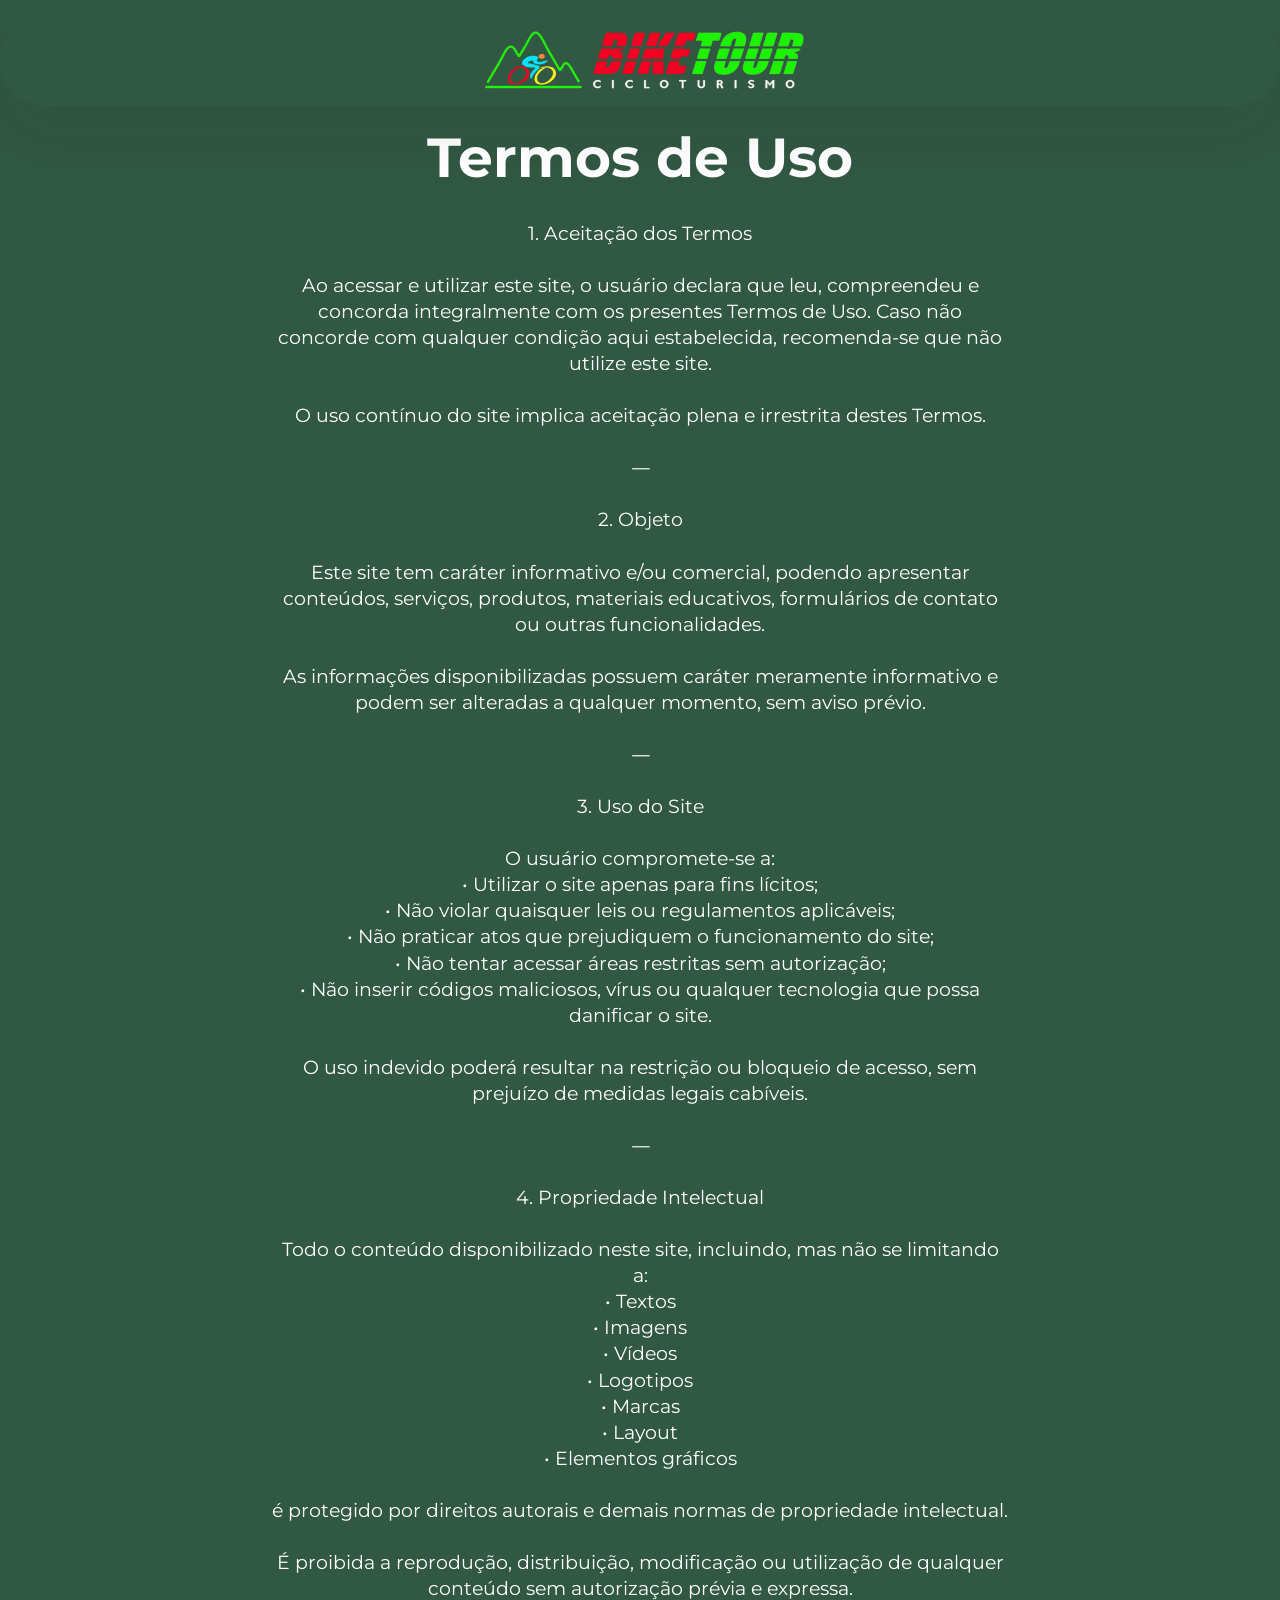
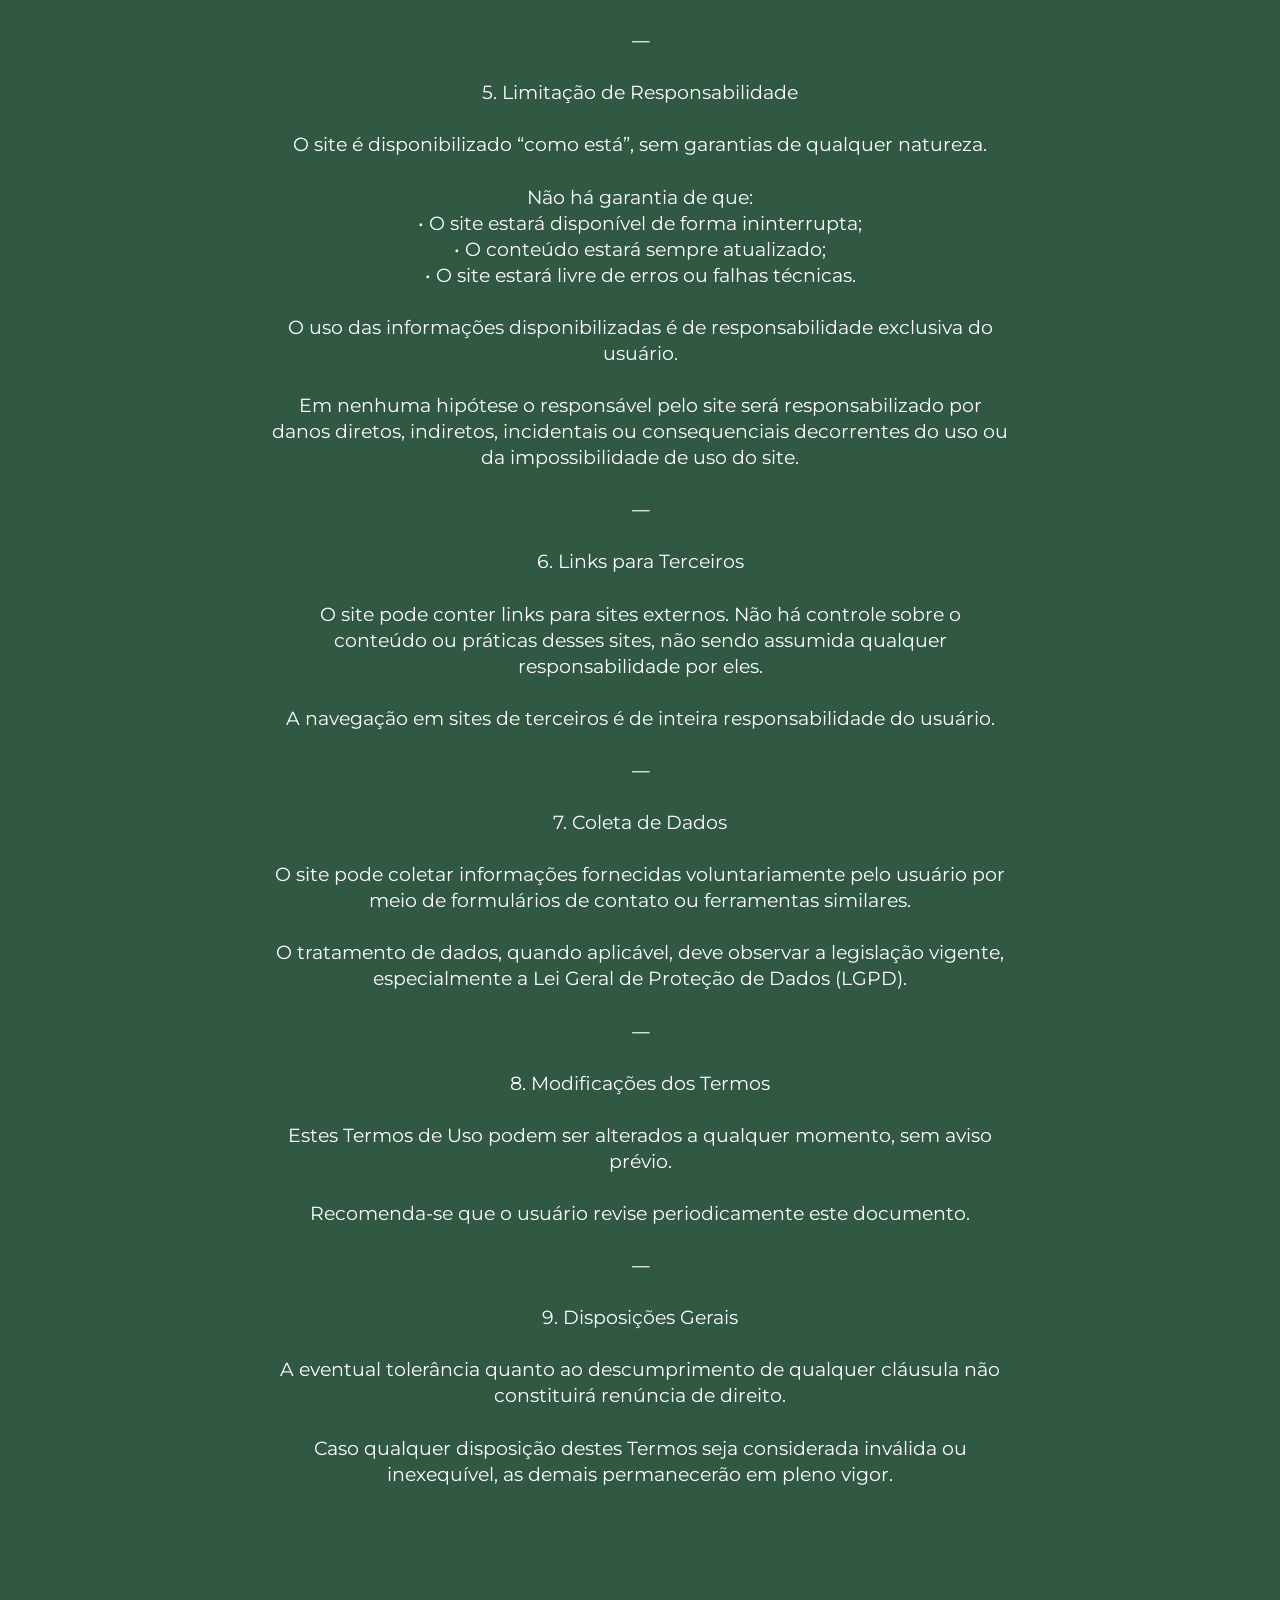
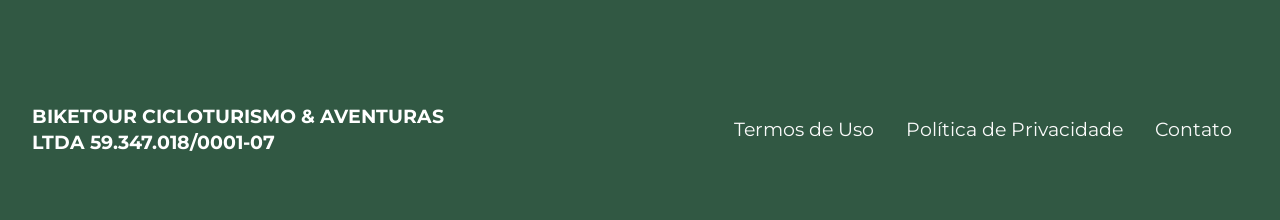
==== termos.html @ 59709184 "Add files via upload" ====
<!DOCTYPE html>
<html  >
<head>
  <!-- Site made with Mobirise Website Builder v6.1.12, https://mobirise.com -->
  <meta charset="UTF-8">
  <meta http-equiv="X-UA-Compatible" content="IE=edge">
  <meta name="generator" content="Mobirise v6.1.12, mobirise.com">
  <meta name="viewport" content="width=device-width, initial-scale=1, minimum-scale=1">
  <link rel="shortcut icon" href="assets/images/logo-biketour.png" type="image/x-icon">
  <meta name="description" content="">
  
  
  <title>Termos de Uso</title>
  <link rel="stylesheet" href="assets/web/assets/mobirise-icons2/mobirise2.css">
  <link rel="stylesheet" href="assets/bootstrap/css/bootstrap.min.css">
  <link rel="stylesheet" href="assets/popup-overlay-plugin/style.css">
  <link rel="stylesheet" href="assets/dropdown/css/style.css">
  <link rel="stylesheet" href="assets/theme/css/style.css">
  <link rel="preload" href="https://fonts.googleapis.com/css?family=Montserrat:100,200,300,400,500,600,700,800,900,100i,200i,300i,400i,500i,600i,700i,800i,900i&display=swap" as="style" onload="this.onload=null;this.rel='stylesheet'">
  <noscript><link rel="stylesheet" href="https://fonts.googleapis.com/css?family=Montserrat:100,200,300,400,500,600,700,800,900,100i,200i,300i,400i,500i,600i,700i,800i,900i&display=swap"></noscript>
  <link rel="preload" as="style" href="assets/mobirise/css/mbr-additional.css?v=n66EQz"><link rel="stylesheet" href="assets/mobirise/css/mbr-additional.css?v=n66EQz" type="text/css">

  
  
  
</head>
<body>
  
  <section data-bs-version="5.1" class="menu menu4 cid-vbO6K876g1" once="menu" id="menu04-6">
	

	<nav class="navbar navbar-dropdown navbar-expand-lg">
		<div class="container">
			<div class="navbar-brand">
				<span class="navbar-logo">
					<a href="index.html">
						<img src="[data-uri]" alt="Bike Tour" style="height: 4rem;" loading="lazy" class="lazyload" data-src="assets/images/logo-biketour.png">
					</a>
				</span>
				
			</div>
			
			
		</div>
	</nav>
</section>

<section data-bs-version="5.1" class="header19 cid-vbOgtwc3F5 mbr-fullscreen" id="header19-8">
  

  
  
  <div class="container">
    <div class="row">
      <div class="content-wrap col-12 col-md-8">
        <h1 class="mbr-section-title mbr-fonts-style mb-4 display-1">
          <strong>Termos de Uso</strong></h1>
        <p class="mbr-fonts-style mbr-text mb-4 display-7">1. Aceitação dos Termos<br><br>Ao acessar e utilizar este site, o usuário declara que leu, compreendeu e concorda integralmente com os presentes Termos de Uso. Caso não concorde com qualquer condição aqui estabelecida, recomenda-se que não utilize este site.<br><br>O uso contínuo do site implica aceitação plena e irrestrita destes Termos.<br><br>⸻<br><br>2. Objeto<br><br>Este site tem caráter informativo e/ou comercial, podendo apresentar conteúdos, serviços, produtos, materiais educativos, formulários de contato ou outras funcionalidades.<br><br>As informações disponibilizadas possuem caráter meramente informativo e podem ser alteradas a qualquer momento, sem aviso prévio.<br><br>⸻<br><br>3. Uso do Site<br><br>O usuário compromete-se a:<br>	•	Utilizar o site apenas para fins lícitos;<br>	•	Não violar quaisquer leis ou regulamentos aplicáveis;<br>	•	Não praticar atos que prejudiquem o funcionamento do site;<br>	•	Não tentar acessar áreas restritas sem autorização;<br>	•	Não inserir códigos maliciosos, vírus ou qualquer tecnologia que possa danificar o site.<br><br>O uso indevido poderá resultar na restrição ou bloqueio de acesso, sem prejuízo de medidas legais cabíveis.<br><br>⸻<br><br>4. Propriedade Intelectual<br><br>Todo o conteúdo disponibilizado neste site, incluindo, mas não se limitando a:<br>	•	Textos<br>	•	Imagens<br>	•	Vídeos<br>	•	Logotipos<br>	•	Marcas<br>	•	Layout<br>	•	Elementos gráficos<br><br>é protegido por direitos autorais e demais normas de propriedade intelectual.<br><br>É proibida a reprodução, distribuição, modificação ou utilização de qualquer conteúdo sem autorização prévia e expressa.<br><br>⸻<br><br>5. Limitação de Responsabilidade<br><br>O site é disponibilizado “como está”, sem garantias de qualquer natureza.<br><br>Não há garantia de que:<br>	•	O site estará disponível de forma ininterrupta;<br>	•	O conteúdo estará sempre atualizado;<br>	•	O site estará livre de erros ou falhas técnicas.<br><br>O uso das informações disponibilizadas é de responsabilidade exclusiva do usuário.<br><br>Em nenhuma hipótese o responsável pelo site será responsabilizado por danos diretos, indiretos, incidentais ou consequenciais decorrentes do uso ou da impossibilidade de uso do site.<br><br>⸻<br><br>6. Links para Terceiros<br><br>O site pode conter links para sites externos. Não há controle sobre o conteúdo ou práticas desses sites, não sendo assumida qualquer responsabilidade por eles.<br><br>A navegação em sites de terceiros é de inteira responsabilidade do usuário.<br><br>⸻<br><br>7. Coleta de Dados<br><br>O site pode coletar informações fornecidas voluntariamente pelo usuário por meio de formulários de contato ou ferramentas similares.<br><br>O tratamento de dados, quando aplicável, deve observar a legislação vigente, especialmente a Lei Geral de Proteção de Dados (LGPD).<br><br>⸻<br><br>8. Modificações dos Termos<br><br>Estes Termos de Uso podem ser alterados a qualquer momento, sem aviso prévio.<br><br>Recomenda-se que o usuário revise periodicamente este documento.<br><br>⸻<br><br>9. Disposições Gerais<br><br>A eventual tolerância quanto ao descumprimento de qualquer cláusula não constituirá renúncia de direito.<br><br>Caso qualquer disposição destes Termos seja considerada inválida ou inexequível, as demais permanecerão em pleno vigor.</p>
        
        
      </div>
    </div>
  </div>
</section>

<section data-bs-version="5.1" class="footer2 cid-vbO6kKETFr" once="footers" id="footer02-7">
    

    
    

    <div class="container">
        <div class="row">
            <div class="col-12 col-lg-6 center mt-2 mb-3">
                <p class="mbr-fonts-style copyright mb-0 display-7"><strong>
                    BIKETOUR CICLOTURISMO &amp; AVENTURAS LTDA&nbsp;59.347.018/0001-07</strong></p>
            </div>
            <div class="col-12 col-lg-6 center">
                <div class="row-links mt-2 mb-3">
                    <ul class="row-links-soc">
                        
                        
                        
                        
                    <li class="row-links-soc-item mbr-fonts-style display-7"><a href="termos.html" class="text-white text-primary" target="_blank">Termos de Uso</a></li><li class="row-links-soc-item mbr-fonts-style display-7"><a href="privacidade.html" class="text-white text-primary" target="_blank">Política de Privacidade</a></li><li class="row-links-soc-item mbr-fonts-style display-7"><a href="https://wa.me/553521750444?text=Ol%C3%A1%2C%20acessei%20o%20site%20e%20gostaria%20de%20receber%20atendimento" class="text-white text-primary" target="_blank">Contato</a></li></ul>
                </div>
            </div>
        </div>
    </div>
</section>


<script src="assets/bootstrap/js/bootstrap.bundle.min.js"></script>
  <script src="assets/smoothscroll/smooth-scroll.js"></script>
  <script src="assets/ytplayer/index.js"></script>
  <script src="assets/dropdown/js/navbar-dropdown.js"></script>
  <script src="assets/theme/js/script.js"></script>
  
  
  
<script>"use strict";if("loading"in HTMLImageElement.prototype){document.querySelectorAll('img[loading="lazy"]').forEach(e=>{e.src=e.dataset.src;if(e.getAttribute("style")){e.setAttribute("data-temp-style",e.getAttribute("style"))};if(e.getAttribute("data-aspectratio")){e.style.paddingTop=100*e.getAttribute("data-aspectratio")+"%";e.style.height=0;}e.onload=function(){if(e.getAttribute("data-temp-style")){e.setAttribute("style", e.getAttribute("data-temp-style"))}else{e.removeAttribute("style")};e.removeAttribute("data-temp-style")}})}else{const e=document.createElement("script");e.src="https://cdnjs.cloudflare.com/ajax/libs/lazysizes/5.1.2/lazysizes.min.js";document.body.appendChild(e)}</script>
</body>
</html>
---- assets/web/assets/mobirise-icons2/mobirise2.css ----
@font-face {
  font-family: 'Moririse2';
  font-display: swap;
  src:  url('mobirise2.eot?f2bix4');
  src:  url('mobirise2.eot?f2bix4#iefix') format('embedded-opentype'),
    url('mobirise2.woff2?f2bix4') format('woff2'),
    url('mobirise2.woff?f2bix4') format('woff'),
    url('mobirise2.ttf?f2bix4') format('truetype'),
    url('mobirise2.svg?f2bix4#mobirise2') format('svg');
  font-weight: normal;
  font-style: normal;
}

[class^="mobi-"], [class*=" mobi-"] {
  /* use !important to prevent issues with browser extensions that change fonts */
  font-family: 'Moririse2' !important;
  speak: none;
  font-style: normal;
  font-weight: normal;
  font-variant: normal;
  text-transform: none;
  line-height: 1;

  /* Better Font Rendering =========== */
  -webkit-font-smoothing: antialiased;
  -moz-osx-font-smoothing: grayscale;
}

.mobi-mbri-add-submenu:before {
  content: "\e900";
}
.mobi-mbri-alert:before {
  content: "\e901";
}
.mobi-mbri-align-center:before {
  content: "\e902";
}
.mobi-mbri-align-justify:before {
  content: "\e903";
}
.mobi-mbri-align-left:before {
  content: "\e904";
}
.mobi-mbri-align-right:before {
  content: "\e905";
}
.mobi-mbri-android:before {
  content: "\e906";
}
.mobi-mbri-apple:before {
  content: "\e907";
}
.mobi-mbri-arrow-down:before {
  content: "\e908";
}
.mobi-mbri-arrow-next:before {
  content: "\e909";
}
.mobi-mbri-arrow-prev:before {
  content: "\e90a";
}
.mobi-mbri-arrow-up:before {
  content: "\e90b";
}
.mobi-mbri-bold:before {
  content: "\e90c";
}
.mobi-mbri-bookmark:before {
  content: "\e90d";
}
.mobi-mbri-bootstrap:before {
  content: "\e90e";
}
.mobi-mbri-briefcase:before {
  content: "\e90f";
}
.mobi-mbri-browse:before {
  content: "\e910";
}
.mobi-mbri-bulleted-list:before {
  content: "\e911";
}
.mobi-mbri-calendar:before {
  content: "\e912";
}
.mobi-mbri-camera:before {
  content: "\e913";
}
.mobi-mbri-cart-add:before {
  content: "\e914";
}
.mobi-mbri-cart-full:before {
  content: "\e915";
}
.mobi-mbri-cash:before {
  content: "\e916";
}
.mobi-mbri-change-style:before {
  content: "\e917";
}
.mobi-mbri-chat:before {
  content: "\e918";
}
.mobi-mbri-clock:before {
  content: "\e919";
}
.mobi-mbri-close:before {
  content: "\e91a";
}
.mobi-mbri-cloud:before {
  content: "\e91b";
}
.mobi-mbri-code:before {
  content: "\e91c";
}
.mobi-mbri-contact-form:before {
  content: "\e91d";
}
.mobi-mbri-credit-card:before {
  content: "\e91e";
}
.mobi-mbri-cursor-click:before {
  content: "\e91f";
}
.mobi-mbri-cust-feedback:before {
  content: "\e920";
}
.mobi-mbri-database:before {
  content: "\e921";
}
.mobi-mbri-delivery:before {
  content: "\e922";
}
.mobi-mbri-desktop:before {
  content: "\e923";
}
.mobi-mbri-devices:before {
  content: "\e924";
}
.mobi-mbri-down:before {
  content: "\e925";
}
.mobi-mbri-download-2:before {
  content: "\e926";
}
.mobi-mbri-download:before {
  content: "\e927";
}
.mobi-mbri-drag-n-drop-2:before {
  content: "\e928";
}
.mobi-mbri-drag-n-drop:before {
  content: "\e929";
}
.mobi-mbri-edit-2:before {
  content: "\e92a";
}
.mobi-mbri-edit:before {
  content: "\e92b";
}
.mobi-mbri-error:before {
  content: "\e92c";
}
.mobi-mbri-extension:before {
  content: "\e92d";
}
.mobi-mbri-features:before {
  content: "\e92e";
}
.mobi-mbri-file:before {
  content: "\e92f";
}
.mobi-mbri-flag:before {
  content: "\e930";
}
.mobi-mbri-folder:before {
  content: "\e931";
}
.mobi-mbri-gift:before {
  content: "\e932";
}
.mobi-mbri-github:before {
  content: "\e933";
}
.mobi-mbri-globe-2:before {
  content: "\e934";
}
.mobi-mbri-globe:before {
  content: "\e935";
}
.mobi-mbri-growing-chart:before {
  content: "\e936";
}
.mobi-mbri-hearth:before {
  content: "\e937";
}
.mobi-mbri-help:before {
  content: "\e938";
}
.mobi-mbri-home:before {
  content: "\e939";
}
.mobi-mbri-hot-cup:before {
  content: "\e93a";
}
.mobi-mbri-idea:before {
  content: "\e93b";
}
.mobi-mbri-image-gallery:before {
  content: "\e93c";
}
.mobi-mbri-image-slider:before {
  content: "\e93d";
}
.mobi-mbri-info:before {
  content: "\e93e";
}
.mobi-mbri-italic:before {
  content: "\e93f";
}
.mobi-mbri-key:before {
  content: "\e940";
}
.mobi-mbri-laptop:before {
  content: "\e941";
}
.mobi-mbri-layers:before {
  content: "\e942";
}
.mobi-mbri-left-right:before {
  content: "\e943";
}
.mobi-mbri-left:before {
  content: "\e944";
}
.mobi-mbri-letter:before {
  content: "\e945";
}
.mobi-mbri-like:before {
  content: "\e946";
}
.mobi-mbri-link:before {
  content: "\e947";
}
.mobi-mbri-lock:before {
  content: "\e948";
}
.mobi-mbri-login:before {
  content: "\e949";
}
.mobi-mbri-logout:before {
  content: "\e94a";
}
.mobi-mbri-magic-stick:before {
  content: "\e94b";
}
.mobi-mbri-map-pin:before {
  content: "\e94c";
}
.mobi-mbri-menu:before {
  content: "\e94d";
}
.mobi-mbri-mobile-2:before {
  content: "\e94e";
}
.mobi-mbri-mobile-horizontal:before {
  content: "\e94f";
}
.mobi-mbri-mobile:before {
  content: "\e950";
}
.mobi-mbri-mobirise:before {
  content: "\e951";
}
.mobi-mbri-more-horizontal:before {
  content: "\e952";
}
.mobi-mbri-more-vertical:before {
  content: "\e953";
}
.mobi-mbri-music:before {
  content: "\e954";
}
.mobi-mbri-new-file:before {
  content: "\e955";
}
.mobi-mbri-numbered-list:before {
  content: "\e956";
}
.mobi-mbri-opened-folder:before {
  content: "\e957";
}
.mobi-mbri-pages:before {
  content: "\e958";
}
.mobi-mbri-paper-plane:before {
  content: "\e959";
}
.mobi-mbri-paperclip:before {
  content: "\e95a";
}
.mobi-mbri-phone:before {
  content: "\e95b";
}
.mobi-mbri-photo:before {
  content: "\e95c";
}
.mobi-mbri-photos:before {
  content: "\e95d";
}
.mobi-mbri-pin:before {
  content: "\e95e";
}
.mobi-mbri-play:before {
  content: "\e95f";
}
.mobi-mbri-plus:before {
  content: "\e960";
}
.mobi-mbri-preview:before {
  content: "\e961";
}
.mobi-mbri-print:before {
  content: "\e962";
}
.mobi-mbri-protect:before {
  content: "\e963";
}
.mobi-mbri-question:before {
  content: "\e964";
}
.mobi-mbri-quote-left:before {
  content: "\e965";
}
.mobi-mbri-quote-right:before {
  content: "\e966";
}
.mobi-mbri-redo:before {
  content: "\e967";
}
.mobi-mbri-refresh:before {
  content: "\e968";
}
.mobi-mbri-responsive-2:before {
  content: "\e969";
}
.mobi-mbri-responsive:before {
  content: "\e96a";
}
.mobi-mbri-right:before {
  content: "\e96b";
}
.mobi-mbri-rocket:before {
  content: "\e96c";
}
.mobi-mbri-sad-face:before {
  content: "\e96d";
}
.mobi-mbri-sale:before {
  content: "\e96e";
}
.mobi-mbri-save:before {
  content: "\e96f";
}
.mobi-mbri-search:before {
  content: "\e970";
}
.mobi-mbri-setting-2:before {
  content: "\e971";
}
.mobi-mbri-setting-3:before {
  content: "\e972";
}
.mobi-mbri-setting:before {
  content: "\e973";
}
.mobi-mbri-share:before {
  content: "\e974";
}
.mobi-mbri-shopping-bag:before {
  content: "\e975";
}
.mobi-mbri-shopping-basket:before {
  content: "\e976";
}
.mobi-mbri-shopping-cart:before {
  content: "\e977";
}
.mobi-mbri-sites:before {
  content: "\e978";
}
.mobi-mbri-smile-face:before {
  content: "\e979";
}
.mobi-mbri-speed:before {
  content: "\e97a";
}
.mobi-mbri-star:before {
  content: "\e97b";
}
.mobi-mbri-success:before {
  content: "\e97c";
}
.mobi-mbri-sun:before {
  content: "\e97d";
}
.mobi-mbri-sun2:before {
  content: "\e97e";
}
.mobi-mbri-tablet-vertical:before {
  content: "\e97f";
}
.mobi-mbri-tablet:before {
  content: "\e980";
}
.mobi-mbri-target:before {
  content: "\e981";
}
.mobi-mbri-timer:before {
  content: "\e982";
}
.mobi-mbri-to-ftp:before {
  content: "\e983";
}
.mobi-mbri-to-local-drive:before {
  content: "\e984";
}
.mobi-mbri-touch-swipe:before {
  content: "\e985";
}
.mobi-mbri-touch:before {
  content: "\e986";
}
.mobi-mbri-trash:before {
  content: "\e987";
}
.mobi-mbri-underline:before {
  content: "\e988";
}
.mobi-mbri-undo:before {
  content: "\e989";
}
.mobi-mbri-unlink:before {
  content: "\e98a";
}
.mobi-mbri-unlock:before {
  content: "\e98b";
}
.mobi-mbri-up-down:before {
  content: "\e98c";
}
.mobi-mbri-up:before {
  content: "\e98d";
}
.mobi-mbri-update:before {
  content: "\e98e";
}
.mobi-mbri-upload-2:before {
  content: "\e98f";
}
.mobi-mbri-upload:before {
  content: "\e990";
}
.mobi-mbri-user-2:before {
  content: "\e991";
}
.mobi-mbri-user:before {
  content: "\e992";
}
.mobi-mbri-users:before {
  content: "\e993";
}
.mobi-mbri-video-play:before {
  content: "\e994";
}
.mobi-mbri-video:before {
  content: "\e995";
}
.mobi-mbri-watch:before {
  content: "\e996";
}
.mobi-mbri-website-theme-2:before {
  content: "\e997";
}
.mobi-mbri-website-theme:before {
  content: "\e998";
}
.mobi-mbri-wifi:before {
  content: "\e999";
}
.mobi-mbri-windows:before {
  content: "\e99a";
}
.mobi-mbri-zoom-in:before {
  content: "\e99b";
}
.mobi-mbri-zoom-out:before {
  content: "\e99c";
}
---- assets/popup-overlay-plugin/style.css ----
html.is-builder .modal-backdrop.show {
    display: none !important;
}
---- assets/dropdown/css/style.css ----
.navbar-dropdown {
  left: 0;
  padding: 0;
  position: absolute;
  right: 0;
  top: 0;
  transition: all 0.45s ease;
  z-index: 1030;
  background: #282828; }
  .navbar-dropdown .navbar-logo {
    margin-right: 0.8rem;
    transition: margin 0.3s ease-in-out;
    vertical-align: middle; }
    .navbar-dropdown .navbar-logo img {
      height: 3.125rem;
      transition: all 0.3s ease-in-out; }
    .navbar-dropdown .navbar-logo.mbr-iconfont {
      font-size: 3.125rem;
      line-height: 3.125rem; }
  .navbar-dropdown .navbar-caption {
    font-weight: 700;
    white-space: normal;
    vertical-align: -4px;
    line-height: 3.125rem !important; }
    .navbar-dropdown .navbar-caption, .navbar-dropdown .navbar-caption:hover {
      color: inherit;
      text-decoration: none; }
  .navbar-dropdown .mbr-iconfont + .navbar-caption {
    vertical-align: -1px; }
  .navbar-dropdown.navbar-fixed-top {
    position: fixed; }
  .navbar-dropdown .navbar-brand span {
    vertical-align: -4px; }
  .navbar-dropdown.bg-color.transparent {
    background: none; }
  .navbar-dropdown.navbar-short .navbar-brand {
    padding: 0.625rem 0; }
    .navbar-dropdown.navbar-short .navbar-brand span {
      vertical-align: -1px; }
  .navbar-dropdown.navbar-short .navbar-caption {
    line-height: 2.375rem !important;
    vertical-align: -2px; }
  .navbar-dropdown.navbar-short .navbar-logo {
    margin-right: 0.5rem; }
    .navbar-dropdown.navbar-short .navbar-logo img {
      height: 2.375rem; }
    .navbar-dropdown.navbar-short .navbar-logo.mbr-iconfont {
      font-size: 2.375rem;
      line-height: 2.375rem; }
  .navbar-dropdown.navbar-short .mbr-table-cell {
    height: 3.625rem; }
  .navbar-dropdown .navbar-close {
    left: 0.6875rem;
    position: fixed;
    top: 0.75rem;
    z-index: 1000; }
  .navbar-dropdown .hamburger-icon {
    content: "";
    display: inline-block;
    vertical-align: middle;
    width: 16px;
    -webkit-box-shadow: 0 -6px 0 1px #282828,0 0 0 1px #282828,0 6px 0 1px #282828;
    -moz-box-shadow: 0 -6px 0 1px #282828,0 0 0 1px #282828,0 6px 0 1px #282828;
    box-shadow: 0 -6px 0 1px #282828,0 0 0 1px #282828,0 6px 0 1px #282828; }

.dropdown-menu .dropdown-toggle[data-toggle="dropdown-submenu"]::after {
  border-bottom: 0.35em solid transparent;
  border-left: 0.35em solid;
  border-right: 0;
  border-top: 0.35em solid transparent;
  margin-left: 0.3rem; }

.dropdown-menu .dropdown-item:focus {
  outline: 0; }

.nav-dropdown {
  font-size: 0.75rem;
  font-weight: 500;
  height: auto !important; }
  .nav-dropdown .nav-btn {
    padding-left: 1rem; }
  .nav-dropdown .link {
    margin: .667em 1.667em;
    font-weight: 500;
    padding: 0;
    transition: color .2s ease-in-out; }
    .nav-dropdown .link.dropdown-toggle {
      margin-right: 2.583em; }
      .nav-dropdown .link.dropdown-toggle::after {
        margin-left: .25rem;
        border-top: 0.35em solid;
        border-right: 0.35em solid transparent;
        border-left: 0.35em solid transparent;
        border-bottom: 0; }
      .nav-dropdown .link.dropdown-toggle[aria-expanded="true"] {
        margin: 0;
        padding: 0.667em 3.263em  0.667em 1.667em; }
  .nav-dropdown .link::after,
  .nav-dropdown .dropdown-item::after {
    color: inherit; }
  .nav-dropdown .btn {
    font-size: 0.75rem;
    font-weight: 700;
    letter-spacing: 0;
    margin-bottom: 0;
    padding-left: 1.25rem;
    padding-right: 1.25rem; }
  .nav-dropdown .dropdown-menu {
    border-radius: 0;
    border: 0;
    left: 0;
    margin: 0;
    padding-bottom: 1.25rem;
    padding-top: 1.25rem;
    position: relative; }
  .nav-dropdown .dropdown-submenu {
    margin-left: 0.125rem;
    top: 0; }
  .nav-dropdown .dropdown-item {
    font-weight: 500;
    line-height: 2;
    padding: 0.3846em 4.615em 0.3846em 1.5385em;
    position: relative;
    transition: color .2s ease-in-out, background-color .2s ease-in-out; }
    .nav-dropdown .dropdown-item::after {
      margin-top: -0.3077em;
      position: absolute;
      right: 1.1538em;
      top: 50%; }
    .nav-dropdown .dropdown-item:focus, .nav-dropdown .dropdown-item:hover {
      background: none; }

@media (max-width: 767px) {
  .nav-dropdown.navbar-toggleable-sm {
    bottom: 0;
    display: none;
    left: 0;
    overflow-x: hidden;
    position: fixed;
    top: 0;
    transform: translateX(-100%);
    -ms-transform: translateX(-100%);
    -webkit-transform: translateX(-100%);
    width: 18.75rem;
    z-index: 999; } }
.nav-dropdown.navbar-toggleable-xl {
  bottom: 0;
  display: none;
  left: 0;
  overflow-x: hidden;
  position: fixed;
  top: 0;
  transform: translateX(-100%);
  -ms-transform: translateX(-100%);
  -webkit-transform: translateX(-100%);
  width: 18.75rem;
  z-index: 999; }

.nav-dropdown-sm {
  display: block !important;
  overflow-x: hidden;
  overflow: auto;
  padding-top: 3.875rem; }
  .nav-dropdown-sm::after {
    content: "";
    display: block;
    height: 3rem;
    width: 100%; }
  .nav-dropdown-sm.collapse.in ~ .navbar-close {
    display: block !important; }
  .nav-dropdown-sm.collapsing, .nav-dropdown-sm.collapse.in {
    transform: translateX(0);
    -ms-transform: translateX(0);
    -webkit-transform: translateX(0);
    transition: all 0.25s ease-out;
    -webkit-transition: all 0.25s ease-out;
    background: #282828; }
  .nav-dropdown-sm.collapsing[aria-expanded="false"] {
    transform: translateX(-100%);
    -ms-transform: translateX(-100%);
    -webkit-transform: translateX(-100%); }
  .nav-dropdown-sm .nav-item {
    display: block;
    margin-left: 0 !important;
    padding-left: 0; }
  .nav-dropdown-sm .link,
  .nav-dropdown-sm .dropdown-item {
    border-top: 1px dotted rgba(255, 255, 255, 0.1);
    font-size: 0.8125rem;
    line-height: 1.6;
    margin: 0 !important;
    padding: 0.875rem 2.4rem 0.875rem 1.5625rem !important;
    position: relative;
    white-space: normal; }
    .nav-dropdown-sm .link:focus, .nav-dropdown-sm .link:hover,
    .nav-dropdown-sm .dropdown-item:focus,
    .nav-dropdown-sm .dropdown-item:hover {
      background: rgba(0, 0, 0, 0.2) !important;
      color: #c0a375; }
  .nav-dropdown-sm .nav-btn {
    position: relative;
    padding: 1.5625rem 1.5625rem 0 1.5625rem; }
    .nav-dropdown-sm .nav-btn::before {
      border-top: 1px dotted rgba(255, 255, 255, 0.1);
      content: "";
      left: 0;
      position: absolute;
      top: 0;
      width: 100%; }
    .nav-dropdown-sm .nav-btn + .nav-btn {
      padding-top: 0.625rem; }
      .nav-dropdown-sm .nav-btn + .nav-btn::before {
        display: none; }
  .nav-dropdown-sm .btn {
    padding: 0.625rem 0; }
  .nav-dropdown-sm .dropdown-toggle[data-toggle="dropdown-submenu"]::after {
    margin-left: .25rem;
    border-top: 0.35em solid;
    border-right: 0.35em solid transparent;
    border-left: 0.35em solid transparent;
    border-bottom: 0; }
  .nav-dropdown-sm .dropdown-toggle[data-toggle="dropdown-submenu"][aria-expanded="true"]::after {
    border-top: 0;
    border-right: 0.35em solid transparent;
    border-left: 0.35em solid transparent;
    border-bottom: 0.35em solid; }
  .nav-dropdown-sm .dropdown-menu {
    margin: 0;
    padding: 0;
    position: relative;
    top: 0;
    left: 0;
    width: 100%;
    border: 0;
    float: none;
    border-radius: 0;
    background: none; }
  .nav-dropdown-sm .dropdown-submenu {
    left: 100%;
    margin-left: 0.125rem;
    margin-top: -1.25rem;
    top: 0; }

.navbar-toggleable-sm .nav-dropdown .dropdown-menu {
  position: absolute; }

.navbar-toggleable-sm .nav-dropdown .dropdown-submenu {
  left: 100%;
  margin-left: 0.125rem;
  margin-top: -1.25rem;
  top: 0; }

.navbar-toggleable-sm.opened .nav-dropdown .dropdown-menu {
  position: relative; }

.navbar-toggleable-sm.opened .nav-dropdown .dropdown-submenu {
  left: 0;
  margin-left: 00rem;
  margin-top: 0rem;
  top: 0; }

.is-builder .nav-dropdown.collapsing {
  transition: none !important; }
---- assets/theme/css/style.css ----
@charset "UTF-8";
section {
  background-color: #ffffff;
}

body {
  font-style: normal;
  line-height: 1.5;
  font-weight: 400;
  color: #232323;
  position: relative;
}

button {
  background-color: transparent;
  border-color: transparent;
}

.embla__button,
.carousel-control {
  background-color: #edefea !important;
  opacity: 0.8 !important;
  color: #464845 !important;
  border-color: #edefea !important;
}

.carousel .close,
.modalWindow .close {
  background-color: #edefea !important;
  color: #464845 !important;
  border-color: #edefea !important;
  opacity: 0.8 !important;
}

.carousel .close:hover,
.modalWindow .close:hover {
  opacity: 1 !important;
}

.carousel-indicators li {
  background-color: #edefea !important;
  border: 2px solid #464845 !important;
}

.carousel-indicators li:hover,
.carousel-indicators li:active {
  opacity: 0.8 !important;
}

.embla__button:hover,
.carousel-control:hover {
  background-color: #edefea !important;
  opacity: 1 !important;
}

.modalWindow-video-container {
  height: 80%;
}

section,
.container,
.container-fluid {
  position: relative;
  word-wrap: break-word;
}

a.mbr-iconfont:hover {
  text-decoration: none;
}

.article .lead p,
.article .lead ul,
.article .lead ol,
.article .lead pre,
.article .lead blockquote {
  margin-bottom: 0;
}

a {
  font-style: normal;
  font-weight: 400;
  cursor: pointer;
}
a, a:hover {
  text-decoration: none;
}

.mbr-section-title {
  font-style: normal;
  line-height: 1.3;
}

.mbr-section-subtitle {
  line-height: 1.3;
}

.mbr-text {
  font-style: normal;
  line-height: 1.7;
}

h1,
h2,
h3,
h4,
h5,
h6,
.display-1,
.display-2,
.display-4,
.display-5,
.display-7,
span,
p,
a {
  line-height: 1;
  word-break: break-word;
  word-wrap: break-word;
  font-weight: 400;
}

b,
strong {
  font-weight: bold;
}

input:-webkit-autofill, input:-webkit-autofill:hover, input:-webkit-autofill:focus, input:-webkit-autofill:active {
  transition-delay: 9999s;
  -webkit-transition-property: background-color, color;
  transition-property: background-color, color;
}

textarea[type=hidden] {
  display: none;
}

section {
  background-position: 50% 50%;
  background-repeat: no-repeat;
  background-size: cover;
}
section .mbr-background-video,
section .mbr-background-video-preview {
  position: absolute;
  bottom: 0;
  left: 0;
  right: 0;
  top: 0;
}

.hidden {
  visibility: hidden;
}

.mbr-z-index20 {
  z-index: 20;
}

/*! Base colors */
.mbr-white {
  color: #ffffff;
}

.mbr-black {
  color: #111111;
}

.mbr-bg-white {
  background-color: #ffffff;
}

.mbr-bg-black {
  background-color: #000000;
}

/*! Text-aligns */
.align-left {
  text-align: left;
}

.align-center {
  text-align: center;
}

.align-right {
  text-align: right;
}

/*! Font-weight  */
.mbr-light {
  font-weight: 300;
}

.mbr-regular {
  font-weight: 400;
}

.mbr-semibold {
  font-weight: 500;
}

.mbr-bold {
  font-weight: 700;
}

/*! Media  */
.media-content {
  flex-basis: 100%;
}

.media-container-row {
  display: flex;
  flex-direction: row;
  flex-wrap: wrap;
  justify-content: center;
  align-content: center;
  align-items: start;
}
.media-container-row .media-size-item {
  width: 400px;
}

.media-container-column {
  display: flex;
  flex-direction: column;
  flex-wrap: wrap;
  justify-content: center;
  align-content: center;
  align-items: stretch;
}
.media-container-column > * {
  width: 100%;
}

@media (min-width: 992px) {
  .media-container-row {
    flex-wrap: nowrap;
  }
}
figure {
  margin-bottom: 0;
  overflow: hidden;
}

figure[mbr-media-size] {
  transition: width 0.1s;
}

img,
iframe {
  display: block;
  width: 100%;
}

.card {
  background-color: transparent;
  border: none;
}

.card-box {
  width: 100%;
}

.card-img {
  text-align: center;
  flex-shrink: 0;
  -webkit-flex-shrink: 0;
}

.media {
  max-width: 100%;
  margin: 0 auto;
}

.mbr-figure {
  align-self: center;
}

.media-container > div {
  max-width: 100%;
}

.mbr-figure img,
.card-img img {
  width: 100%;
}

@media (max-width: 991px) {
  .media-size-item {
    width: auto !important;
  }
  .media {
    width: auto;
  }
  .mbr-figure {
    width: 100% !important;
  }
}
/*! Buttons */
.mbr-section-btn {
  margin-left: -0.6rem;
  margin-right: -0.6rem;
  font-size: 0;
}

.btn {
  font-weight: 600;
  border-width: 1px;
  font-style: normal;
  margin: 0.6rem 0.6rem;
  white-space: normal;
  transition: all 0.2s ease-in-out;
  display: inline-flex;
  align-items: center;
  justify-content: center;
  word-break: break-word;
}

.btn-sm {
  font-weight: 600;
  letter-spacing: 0px;
  transition: all 0.3s ease-in-out;
}

.btn-md {
  font-weight: 600;
  letter-spacing: 0px;
  transition: all 0.3s ease-in-out;
}

.btn-lg {
  font-weight: 600;
  letter-spacing: 0px;
  transition: all 0.3s ease-in-out;
}

.btn-form {
  margin: 0;
}
.btn-form:hover {
  cursor: pointer;
}

nav .mbr-section-btn {
  margin-left: 0rem;
  margin-right: 0rem;
}

/*! Btn icon margin */
.btn .mbr-iconfont,
.btn.btn-sm .mbr-iconfont {
  order: 1;
  cursor: pointer;
  margin-left: 0.5rem;
  vertical-align: sub;
}

.btn.btn-md .mbr-iconfont,
.btn.btn-md .mbr-iconfont {
  margin-left: 0.8rem;
}

.mbr-regular {
  font-weight: 400;
}

.mbr-semibold {
  font-weight: 500;
}

.mbr-bold {
  font-weight: 700;
}

[type=submit] {
  -webkit-appearance: none;
}

/*! Full-screen */
.mbr-fullscreen .mbr-overlay {
  min-height: 100vh;
}

.mbr-fullscreen {
  display: flex;
  display: -moz-flex;
  display: -ms-flex;
  display: -o-flex;
  align-items: center;
  min-height: 100vh;
  padding-top: 3rem;
  padding-bottom: 3rem;
}

/*! Map */
.map {
  height: 25rem;
  position: relative;
}
.map iframe {
  width: 100%;
  height: 100%;
}

/*! Scroll to top arrow */
.mbr-arrow-up {
  bottom: 25px;
  right: 90px;
  position: fixed;
  text-align: right;
  z-index: 5000;
  color: #ffffff;
  font-size: 22px;
}

.mbr-arrow-up a {
  background: rgba(0, 0, 0, 0.2);
  border-radius: 50%;
  color: #fff;
  display: inline-block;
  height: 60px;
  width: 60px;
  border: 2px solid #fff;
  outline-style: none !important;
  position: relative;
  text-decoration: none;
  transition: all 0.3s ease-in-out;
  cursor: pointer;
  text-align: center;
}
.mbr-arrow-up a:hover {
  background-color: rgba(0, 0, 0, 0.4);
}
.mbr-arrow-up a i {
  line-height: 60px;
}

.mbr-arrow-up-icon {
  display: block;
  color: #fff;
}

.mbr-arrow-up-icon::before {
  content: "›";
  display: inline-block;
  font-family: serif;
  font-size: 22px;
  line-height: 1;
  font-style: normal;
  position: relative;
  top: 6px;
  left: -4px;
  transform: rotate(-90deg);
}

/*! Arrow Down */
.mbr-arrow {
  position: absolute;
  bottom: 45px;
  left: 50%;
  width: 60px;
  height: 60px;
  cursor: pointer;
  background-color: rgba(80, 80, 80, 0.5);
  border-radius: 50%;
  transform: translateX(-50%);
}
@media (max-width: 767px) {
  .mbr-arrow {
    display: none;
  }
}
.mbr-arrow > a {
  display: inline-block;
  text-decoration: none;
  outline-style: none;
  animation: arrowdown 1.7s ease-in-out infinite;
  color: #ffffff;
}
.mbr-arrow > a > i {
  position: absolute;
  top: -2px;
  left: 15px;
  font-size: 2rem;
}

#scrollToTop a i::before {
  content: "";
  position: absolute;
  display: block;
  border-bottom: 2.5px solid #fff;
  border-left: 2.5px solid #fff;
  width: 27.8%;
  height: 27.8%;
  left: 50%;
  top: 51%;
  transform: translateY(-30%) translateX(-50%) rotate(135deg);
}

@keyframes arrowdown {
  0% {
    transform: translateY(0px);
  }
  50% {
    transform: translateY(-5px);
  }
  100% {
    transform: translateY(0px);
  }
}
@media (max-width: 500px) {
  .mbr-arrow-up {
    left: 0;
    right: 0;
    text-align: center;
  }
}
/*Gradients animation*/
@keyframes gradient-animation {
  from {
    background-position: 0% 100%;
    animation-timing-function: ease-in-out;
  }
  to {
    background-position: 100% 0%;
    animation-timing-function: ease-in-out;
  }
}
.bg-gradient {
  background-size: 200% 200%;
  animation: gradient-animation 5s infinite alternate;
  -webkit-animation: gradient-animation 5s infinite alternate;
}

.menu .navbar-brand {
  display: -webkit-flex;
}
.menu .navbar-brand span {
  display: flex;
  display: -webkit-flex;
}
.menu .navbar-brand .navbar-caption-wrap {
  display: -webkit-flex;
}
.menu .navbar-brand .navbar-logo img {
  display: -webkit-flex;
  width: auto;
}
@media (min-width: 768px) and (max-width: 991px) {
  .menu .navbar-toggleable-sm .navbar-nav {
    display: -ms-flexbox;
  }
}
@media (max-width: 991px) {
  .menu .navbar-collapse {
    max-height: 93.5vh;
  }
  .menu .navbar-collapse.show {
    overflow: auto;
  }
}
@media (min-width: 992px) {
  .menu .navbar-nav.nav-dropdown {
    display: -webkit-flex;
  }
  .menu .navbar-toggleable-sm .navbar-collapse {
    display: -webkit-flex !important;
  }
  .menu .collapsed .navbar-collapse {
    max-height: 93.5vh;
  }
  .menu .collapsed .navbar-collapse.show {
    overflow: auto;
  }
}
@media (max-width: 767px) {
  .menu .navbar-collapse {
    max-height: 80vh;
  }
}

.nav-link .mbr-iconfont {
  margin-right: 0.5rem;
}

.navbar {
  display: -webkit-flex;
  -webkit-flex-wrap: wrap;
  -webkit-align-items: center;
  -webkit-justify-content: space-between;
}

.navbar-collapse {
  -webkit-flex-basis: 100%;
  -webkit-flex-grow: 1;
  -webkit-align-items: center;
}

.nav-dropdown .link {
  padding: 0.667em 1.667em !important;
  margin: 0 !important;
}

.nav {
  display: -webkit-flex;
  -webkit-flex-wrap: wrap;
}

.row {
  display: -webkit-flex;
  -webkit-flex-wrap: wrap;
}

.justify-content-center {
  -webkit-justify-content: center;
}

.form-inline {
  display: -webkit-flex;
}

.card-wrapper {
  -webkit-flex: 1;
}

.carousel-control {
  z-index: 10;
  display: -webkit-flex;
}

.carousel-controls {
  display: -webkit-flex;
}

.media {
  display: -webkit-flex;
}

.form-group:focus {
  outline: none;
}

.jq-selectbox__select {
  padding: 7px 0;
  position: relative;
}

.jq-selectbox__dropdown {
  overflow: hidden;
  border-radius: 10px;
  position: absolute;
  top: 100%;
  left: 0 !important;
  width: 100% !important;
}

.jq-selectbox__trigger-arrow {
  right: 0;
  transform: translateY(-50%);
}

.jq-selectbox li {
  padding: 1.07em 0.5em;
}

input[type=range] {
  padding-left: 0 !important;
  padding-right: 0 !important;
}

.modal-dialog,
.modal-content {
  height: 100%;
}

.modal-dialog .carousel-inner {
  height: calc(100vh - 1.75rem);
}
@media (max-width: 575px) {
  .modal-dialog .carousel-inner {
    height: calc(100vh - 1rem);
  }
}

.carousel-item {
  text-align: center;
}

.carousel-item img {
  margin: auto;
}

.navbar-toggler {
  align-self: flex-start;
  padding: 0.25rem 0.75rem;
  font-size: 1.25rem;
  line-height: 1;
  background: transparent;
  border: 1px solid transparent;
  border-radius: 0.25rem;
}

.navbar-toggler:focus,
.navbar-toggler:hover {
  text-decoration: none;
  box-shadow: none;
}

.navbar-toggler-icon {
  display: inline-block;
  width: 1.5em;
  height: 1.5em;
  vertical-align: middle;
  content: "";
  background: no-repeat center center;
  background-size: 100% 100%;
}

.navbar-toggler-left {
  position: absolute;
  left: 1rem;
}

.navbar-toggler-right {
  position: absolute;
  right: 1rem;
}

.card-img {
  width: auto;
}

.menu .navbar.collapsed:not(.beta-menu) {
  flex-direction: column;
}

.carousel-item.active,
.carousel-item-next,
.carousel-item-prev {
  display: flex;
}

.note-air-layout .dropup .dropdown-menu,
.note-air-layout .navbar-fixed-bottom .dropdown .dropdown-menu {
  bottom: initial !important;
}

html,
body {
  height: auto;
  min-height: 100vh;
}

.dropup .dropdown-toggle::after {
  display: none;
}

.form-asterisk {
  font-family: initial;
  position: absolute;
  top: -2px;
  font-weight: normal;
}

.form-control-label {
  position: relative;
  cursor: pointer;
  margin-bottom: 0.357em;
  padding: 0;
}

.alert {
  color: #ffffff;
  border-radius: 0;
  border: 0;
  font-size: 1.1rem;
  line-height: 1.5;
  margin-bottom: 1.875rem;
  padding: 1.25rem;
  position: relative;
  text-align: center;
}
.alert.alert-form::after {
  background-color: inherit;
  bottom: -7px;
  content: "";
  display: block;
  height: 14px;
  left: 50%;
  margin-left: -7px;
  position: absolute;
  transform: rotate(45deg);
  width: 14px;
}

.form-control {
  background-color: #ffffff;
  background-clip: border-box;
  color: #232323;
  line-height: 1rem !important;
  height: auto;
  padding: 1.2rem 2rem;
  transition: border-color 0.25s ease 0s;
  border: 1px solid transparent !important;
  border-radius: 4px;
  box-shadow: rgba(0, 0, 0, 0.07) 0px 1px 1px 0px, rgba(0, 0, 0, 0.07) 0px 1px 3px 0px, rgba(0, 0, 0, 0.03) 0px 0px 0px 1px;
}
.form-active .form-control:invalid {
  border-color: red;
}

.row > * {
  padding-right: 1rem;
  padding-left: 1rem;
}

form .row {
  margin-left: -0.6rem;
  margin-right: -0.6rem;
}
form .row [class*=col] {
  padding-left: 0.6rem;
  padding-right: 0.6rem;
}

form .mbr-section-btn {
  padding-left: 0.6rem;
  padding-right: 0.6rem;
}

form .form-check-input {
  margin-top: 0.5;
}

textarea.form-control {
  line-height: 1.5rem !important;
}

.form-group {
  margin-bottom: 1.2rem;
}

.form-control,
form .btn {
  min-height: 48px;
}

.gdpr-block label span.textGDPR input[name=gdpr] {
  top: 7px;
}

.form-control:focus {
  box-shadow: none;
}

:focus {
  outline: none;
}

.mbr-overlay {
  background-color: #000;
  bottom: 0;
  left: 0;
  opacity: 0.5;
  position: absolute;
  right: 0;
  top: 0;
  z-index: 0;
  pointer-events: none;
}

blockquote {
  font-style: italic;
  padding: 3rem;
  font-size: 1.09rem;
  position: relative;
  border-left: 3px solid;
}

ul,
ol,
pre,
blockquote {
  margin-bottom: 2.3125rem;
}

.mt-4 {
  margin-top: 2rem !important;
}

.mb-4 {
  margin-bottom: 2rem !important;
}

.container,
.container-fluid {
  padding-left: 16px;
  padding-right: 16px;
}

.row {
  margin-left: -16px;
  margin-right: -16px;
}
.row > [class*=col] {
  padding-left: 16px;
  padding-right: 16px;
}

@media (min-width: 992px) {
  .container-fluid {
    padding-left: 32px;
    padding-right: 32px;
  }
}
@media (max-width: 991px) {
  .mbr-container {
    padding-left: 16px;
    padding-right: 16px;
  }
}
.app-video-wrapper > img {
  opacity: 1;
}

.app-video-wrapper {
  background: transparent;
}

.item {
  position: relative;
}

.dropdown-menu .dropdown-menu {
  left: 100%;
}

.dropdown-item + .dropdown-menu {
  display: none;
}

.dropdown-item:hover + .dropdown-menu,
.dropdown-menu:hover {
  display: block;
}

@media (min-aspect-ratio: 16/9) {
  .mbr-video-foreground {
    height: 300% !important;
    top: -100% !important;
  }
}
@media (max-aspect-ratio: 16/9) {
  .mbr-video-foreground {
    width: 300% !important;
    left: -100% !important;
  }
}.engine {
	position: absolute;
	text-indent: -2400px;
	text-align: center;
	padding: 0;
	top: 0;
	left: -2400px;
}
---- assets/mobirise/css/mbr-additional.css ----
.btn {
  border-width: 2px;
}
img,
.card-wrap,
.card-wrapper,
.video-wrapper,
.mbr-figure iframe,
.google-map iframe,
.slide-content,
.plan,
.card,
.item-wrapper,
.item-wrapper .mbr-overlay {
  border-radius: 2rem !important;
}
.video-wrapper {
  overflow: hidden;
}
body {
  font-family: Inter Tight;
}
.display-1 {
  font-family: 'Montserrat', sans-serif;
  font-size: 4rem;
  line-height: 1;
}
.display-1 > .mbr-iconfont {
  font-size: 5rem;
}
.display-2 {
  font-family: 'Montserrat', sans-serif;
  font-size: 3rem;
  line-height: 1;
}
.display-2 > .mbr-iconfont {
  font-size: 3.75rem;
}
.display-4 {
  font-family: 'Montserrat', sans-serif;
  font-size: 1rem;
  line-height: 1.5;
}
.display-4 > .mbr-iconfont {
  font-size: 1.25rem;
}
.display-5 {
  font-family: 'Montserrat', sans-serif;
  font-size: 2rem;
  line-height: 1.5;
}
.display-5 > .mbr-iconfont {
  font-size: 2.5rem;
}
.display-7 {
  font-family: 'Montserrat', sans-serif;
  font-size: 1.2rem;
  line-height: 1.3;
}
.display-7 > .mbr-iconfont {
  font-size: 1.5rem;
}
/* ---- Fluid typography for mobile devices ---- */
/* 1.4 - font scale ratio ( bootstrap == 1.42857 ) */
/* 100vw - current viewport width */
/* (48 - 20)  48 == 48rem == 768px, 20 == 20rem == 320px(minimal supported viewport) */
/* 0.65 - min scale variable, may vary */
@media (max-width: 992px) {
  .display-1 {
    font-size: 3.2rem;
  }
}
@media (max-width: 768px) {
  .display-1 {
    font-size: 2.8rem;
    font-size: calc( 2.05rem + (4 - 2.05) * ((100vw - 20rem) / (48 - 20)));
    line-height: calc( 1.1 * (2.05rem + (4 - 2.05) * ((100vw - 20rem) / (48 - 20))));
  }
  .display-2 {
    font-size: 2.4rem;
    font-size: calc( 1.7rem + (3 - 1.7) * ((100vw - 20rem) / (48 - 20)));
    line-height: calc( 1.3 * (1.7rem + (3 - 1.7) * ((100vw - 20rem) / (48 - 20))));
  }
  .display-4 {
    font-size: 0.8rem;
    font-size: calc( 1rem + (1 - 1) * ((100vw - 20rem) / (48 - 20)));
    line-height: calc( 1.4 * (1rem + (1 - 1) * ((100vw - 20rem) / (48 - 20))));
  }
  .display-5 {
    font-size: 1.6rem;
    font-size: calc( 1.35rem + (2 - 1.35) * ((100vw - 20rem) / (48 - 20)));
    line-height: calc( 1.4 * (1.35rem + (2 - 1.35) * ((100vw - 20rem) / (48 - 20))));
  }
  .display-7 {
    font-size: 0.96rem;
    font-size: calc( 1.07rem + (1.2 - 1.07) * ((100vw - 20rem) / (48 - 20)));
    line-height: calc( 1.4 * (1.07rem + (1.2 - 1.07) * ((100vw - 20rem) / (48 - 20))));
  }
}
@media (min-width: 992px) and (max-width: 1400px) {
  .display-1 {
    font-size: 2.8rem;
    font-size: calc( 2.05rem + (4 - 2.05) * ((100vw - 62rem) / (87 - 62)));
    line-height: calc( 1.1 * (2.05rem + (4 - 2.05) * ((100vw - 62rem) / (87 - 62))));
  }
  .display-2 {
    font-size: 2.4rem;
    font-size: calc( 1.7rem + (3 - 1.7) * ((100vw - 62rem) / (87 - 62)));
    line-height: calc( 1.3 * (1.7rem + (3 - 1.7) * ((100vw - 62rem) / (87 - 62))));
  }
  .display-4 {
    font-size: 0.8rem;
    font-size: calc( 1rem + (1 - 1) * ((100vw - 62rem) / (87 - 62)));
    line-height: calc( 1.4 * (1rem + (1 - 1) * ((100vw - 62rem) / (87 - 62))));
  }
  .display-5 {
    font-size: 1.6rem;
    font-size: calc( 1.35rem + (2 - 1.35) * ((100vw - 62rem) / (87 - 62)));
    line-height: calc( 1.4 * (1.35rem + (2 - 1.35) * ((100vw - 62rem) / (87 - 62))));
  }
  .display-7 {
    font-size: 0.96rem;
    font-size: calc( 1.07rem + (1.2 - 1.07) * ((100vw - 62rem) / (87 - 62)));
    line-height: calc( 1.4 * (1.07rem + (1.2 - 1.07) * ((100vw - 62rem) / (87 - 62))));
  }
}
/* Buttons */
.btn {
  padding: 1.25rem 2rem;
  border-radius: 4px;
}
@media (max-width: 767px) {
  .btn {
    padding: 0.75rem 1.5rem;
  }
}
.btn-sm {
  padding: 0.6rem 1.2rem;
  border-radius: 4px;
}
.btn-md {
  padding: 0.6rem 1.2rem;
  border-radius: 4px;
}
.btn-lg {
  padding: 1.25rem 2rem;
  border-radius: 4px;
}
.bg-primary {
  background-color: #315843 !important;
}
.bg-success {
  background-color: #4e705c !important;
}
.bg-info {
  background-color: #b6c8aa !important;
}
.bg-warning {
  background-color: #a0e2e1 !important;
}
.bg-danger {
  background-color: #25d366 !important;
}
.btn-primary,
.btn-primary:active {
  background-color: #315843 !important;
  border-color: #315843 !important;
  color: #ffffff !important;
  box-shadow: none;
}
.btn-primary:hover,
.btn-primary:focus,
.btn-primary.focus,
.btn-primary.active {
  color: inherit;
  background-color: #43795c !important;
  border-color: #43795c !important;
  box-shadow: none;
}
.btn-primary.disabled,
.btn-primary:disabled {
  color: #ffffff !important;
  background-color: #43795c !important;
  border-color: #43795c !important;
}
.btn-secondary,
.btn-secondary:active {
  background-color: #c6d3be !important;
  border-color: #c6d3be !important;
  color: #46573b !important;
  box-shadow: none;
}
.btn-secondary:hover,
.btn-secondary:focus,
.btn-secondary.focus,
.btn-secondary.active {
  color: inherit;
  background-color: #e1e8dc !important;
  border-color: #e1e8dc !important;
  box-shadow: none;
}
.btn-secondary.disabled,
.btn-secondary:disabled {
  color: #46573b !important;
  background-color: #e1e8dc !important;
  border-color: #e1e8dc !important;
}
.btn-info,
.btn-info:active {
  background-color: #b6c8aa !important;
  border-color: #b6c8aa !important;
  color: #ffffff !important;
  box-shadow: none;
}
.btn-info:hover,
.btn-info:focus,
.btn-info.focus,
.btn-info.active {
  color: inherit;
  background-color: #d1dcc9 !important;
  border-color: #d1dcc9 !important;
  box-shadow: none;
}
.btn-info.disabled,
.btn-info:disabled {
  color: #ffffff !important;
  background-color: #d1dcc9 !important;
  border-color: #d1dcc9 !important;
}
.btn-success,
.btn-success:active {
  background-color: #4e705c !important;
  border-color: #4e705c !important;
  color: #ffffff !important;
  box-shadow: none;
}
.btn-success:hover,
.btn-success:focus,
.btn-success.focus,
.btn-success.active {
  color: inherit;
  background-color: #638e75 !important;
  border-color: #638e75 !important;
  box-shadow: none;
}
.btn-success.disabled,
.btn-success:disabled {
  color: #ffffff !important;
  background-color: #638e75 !important;
  border-color: #638e75 !important;
}
.btn-warning,
.btn-warning:active {
  background-color: #a0e2e1 !important;
  border-color: #a0e2e1 !important;
  color: #1f6463 !important;
  box-shadow: none;
}
.btn-warning:hover,
.btn-warning:focus,
.btn-warning.focus,
.btn-warning.active {
  color: inherit;
  background-color: #c7eeed !important;
  border-color: #c7eeed !important;
  box-shadow: none;
}
.btn-warning.disabled,
.btn-warning:disabled {
  color: #1f6463 !important;
  background-color: #c7eeed !important;
  border-color: #c7eeed !important;
}
.btn-danger,
.btn-danger:active {
  background-color: #25d366 !important;
  border-color: #25d366 !important;
  color: #ffffff !important;
  box-shadow: none;
}
.btn-danger:hover,
.btn-danger:focus,
.btn-danger.focus,
.btn-danger.active {
  color: inherit;
  background-color: #4be083 !important;
  border-color: #4be083 !important;
  box-shadow: none;
}
.btn-danger.disabled,
.btn-danger:disabled {
  color: #ffffff !important;
  background-color: #4be083 !important;
  border-color: #4be083 !important;
}
.btn-white,
.btn-white:active {
  background-color: #eff0ec !important;
  border-color: #eff0ec !important;
  color: #757b62 !important;
  box-shadow: none;
}
.btn-white:hover,
.btn-white:focus,
.btn-white.focus,
.btn-white.active {
  color: inherit;
  background-color: #ffffff !important;
  border-color: #ffffff !important;
  box-shadow: none;
}
.btn-white.disabled,
.btn-white:disabled {
  color: #757b62 !important;
  background-color: #ffffff !important;
  border-color: #ffffff !important;
}
.btn-black,
.btn-black:active {
  background-color: #232323 !important;
  border-color: #232323 !important;
  color: #ffffff !important;
  box-shadow: none;
}
.btn-black:hover,
.btn-black:focus,
.btn-black.focus,
.btn-black.active {
  color: inherit;
  background-color: #3d3d3d !important;
  border-color: #3d3d3d !important;
  box-shadow: none;
}
.btn-black.disabled,
.btn-black:disabled {
  color: #ffffff !important;
  background-color: #3d3d3d !important;
  border-color: #3d3d3d !important;
}
.btn-primary-outline,
.btn-primary-outline:active {
  background-color: transparent !important;
  border-color: #315843;
  color: #315843;
}
.btn-primary-outline:hover,
.btn-primary-outline:focus,
.btn-primary-outline.focus,
.btn-primary-outline.active {
  color: #122019 !important;
  background-color: transparent !important;
  border-color: #122019 !important;
  box-shadow: none !important;
}
.btn-primary-outline.disabled,
.btn-primary-outline:disabled {
  color: #ffffff !important;
  background-color: #315843 !important;
  border-color: #315843 !important;
}
.btn-secondary-outline,
.btn-secondary-outline:active {
  background-color: transparent !important;
  border-color: #c6d3be;
  color: #c6d3be;
}
.btn-secondary-outline:hover,
.btn-secondary-outline:focus,
.btn-secondary-outline.focus,
.btn-secondary-outline.active {
  color: #99b08a !important;
  background-color: transparent !important;
  border-color: #99b08a !important;
  box-shadow: none !important;
}
.btn-secondary-outline.disabled,
.btn-secondary-outline:disabled {
  color: #46573b !important;
  background-color: #c6d3be !important;
  border-color: #c6d3be !important;
}
.btn-info-outline,
.btn-info-outline:active {
  background-color: transparent !important;
  border-color: #b6c8aa;
  color: #b6c8aa;
}
.btn-info-outline:hover,
.btn-info-outline:focus,
.btn-info-outline.focus,
.btn-info-outline.active {
  color: #89a675 !important;
  background-color: transparent !important;
  border-color: #89a675 !important;
  box-shadow: none !important;
}
.btn-info-outline.disabled,
.btn-info-outline:disabled {
  color: #ffffff !important;
  background-color: #b6c8aa !important;
  border-color: #b6c8aa !important;
}
.btn-success-outline,
.btn-success-outline:active {
  background-color: transparent !important;
  border-color: #4e705c;
  color: #4e705c;
}
.btn-success-outline:hover,
.btn-success-outline:focus,
.btn-success-outline.focus,
.btn-success-outline.active {
  color: #2a3d32 !important;
  background-color: transparent !important;
  border-color: #2a3d32 !important;
  box-shadow: none !important;
}
.btn-success-outline.disabled,
.btn-success-outline:disabled {
  color: #ffffff !important;
  background-color: #4e705c !important;
  border-color: #4e705c !important;
}
.btn-warning-outline,
.btn-warning-outline:active {
  background-color: transparent !important;
  border-color: #a0e2e1;
  color: #a0e2e1;
}
.btn-warning-outline:hover,
.btn-warning-outline:focus,
.btn-warning-outline.focus,
.btn-warning-outline.active {
  color: #5ececc !important;
  background-color: transparent !important;
  border-color: #5ececc !important;
  box-shadow: none !important;
}
.btn-warning-outline.disabled,
.btn-warning-outline:disabled {
  color: #1f6463 !important;
  background-color: #a0e2e1 !important;
  border-color: #a0e2e1 !important;
}
.btn-danger-outline,
.btn-danger-outline:active {
  background-color: transparent !important;
  border-color: #25d366;
  color: #25d366;
}
.btn-danger-outline:hover,
.btn-danger-outline:focus,
.btn-danger-outline.focus,
.btn-danger-outline.active {
  color: #188942 !important;
  background-color: transparent !important;
  border-color: #188942 !important;
  box-shadow: none !important;
}
.btn-danger-outline.disabled,
.btn-danger-outline:disabled {
  color: #ffffff !important;
  background-color: #25d366 !important;
  border-color: #25d366 !important;
}
.btn-black-outline,
.btn-black-outline:active {
  background-color: transparent !important;
  border-color: #232323;
  color: #232323;
}
.btn-black-outline:hover,
.btn-black-outline:focus,
.btn-black-outline.focus,
.btn-black-outline.active {
  color: #000000 !important;
  background-color: transparent !important;
  border-color: #000000 !important;
  box-shadow: none !important;
}
.btn-black-outline.disabled,
.btn-black-outline:disabled {
  color: #ffffff !important;
  background-color: #232323 !important;
  border-color: #232323 !important;
}
.btn-white-outline,
.btn-white-outline:active {
  background-color: transparent !important;
  border-color: #fafafa;
  color: #fafafa;
}
.btn-white-outline:hover,
.btn-white-outline:focus,
.btn-white-outline.focus,
.btn-white-outline.active {
  color: #cfcfcf !important;
  background-color: transparent !important;
  border-color: #cfcfcf !important;
  box-shadow: none !important;
}
.btn-white-outline.disabled,
.btn-white-outline:disabled {
  color: #7a7a7a !important;
  background-color: #fafafa !important;
  border-color: #fafafa !important;
}
.text-primary {
  color: #315843 !important;
}
.text-secondary {
  color: #c6d3be !important;
}
.text-success {
  color: #4e705c !important;
}
.text-info {
  color: #b6c8aa !important;
}
.text-warning {
  color: #a0e2e1 !important;
}
.text-danger {
  color: #25d366 !important;
}
.text-white {
  color: #fafafa !important;
}
.text-black {
  color: #232323 !important;
}
a.text-primary:hover,
a.text-primary:focus,
a.text-primary.active {
  color: #0d1611 !important;
}
a.text-secondary:hover,
a.text-secondary:focus,
a.text-secondary.active {
  color: #91aa81 !important;
}
a.text-success:hover,
a.text-success:focus,
a.text-success.active {
  color: #24342b !important;
}
a.text-info:hover,
a.text-info:focus,
a.text-info.active {
  color: #81a06c !important;
}
a.text-warning:hover,
a.text-warning:focus,
a.text-warning.active {
  color: #52cac8 !important;
}
a.text-danger:hover,
a.text-danger:focus,
a.text-danger.active {
  color: #167c3c !important;
}
a.text-white:hover,
a.text-white:focus,
a.text-white.active {
  color: #c7c7c7 !important;
}
a.text-black:hover,
a.text-black:focus,
a.text-black.active {
  color: #000000 !important;
}
a[class*="text-"]:not(.nav-link):not(.dropdown-item):not([role]):not(.navbar-caption) {
  position: relative;
  background-image: transparent;
  background-size: 10000px 2px;
  background-repeat: no-repeat;
  background-position: 0px 1.2em;
  background-position: -10000px 1.2em;
}
a[class*="text-"]:not(.nav-link):not(.dropdown-item):not([role]):not(.navbar-caption):hover {
  transition: background-position 2s ease-in-out;
  background-image: linear-gradient(currentColor 50%, currentColor 50%);
  background-position: 0px 1.2em;
}
.nav-tabs .nav-link.active {
  color: #315843;
}
.nav-tabs .nav-link:not(.active) {
  color: #232323;
}
.alert-success {
  background-color: #70c770;
}
.alert-info {
  background-color: #b6c8aa;
}
.alert-warning {
  background-color: #a0e2e1;
}
.alert-danger {
  background-color: #25d366;
}
.mbr-section-btn .btn:not(.btn-form) {
  border-radius: 100px;
}
.mbr-gallery-filter li a {
  border-radius: 100px !important;
}
.mbr-gallery-filter li.active .btn {
  background-color: #315843;
  border-color: #315843;
  color: #ffffff;
}
.mbr-gallery-filter li.active .btn:focus {
  box-shadow: none;
}
.nav-tabs .nav-link {
  border-radius: 100px !important;
}
a,
a:hover {
  color: #315843;
}
.mbr-plan-header.bg-primary .mbr-plan-subtitle,
.mbr-plan-header.bg-primary .mbr-plan-price-desc {
  color: #61a782;
}
.mbr-plan-header.bg-success .mbr-plan-subtitle,
.mbr-plan-header.bg-success .mbr-plan-price-desc {
  color: #8eb09c;
}
.mbr-plan-header.bg-info .mbr-plan-subtitle,
.mbr-plan-header.bg-info .mbr-plan-price-desc {
  color: #f8faf7;
}
.mbr-plan-header.bg-warning .mbr-plan-subtitle,
.mbr-plan-header.bg-warning .mbr-plan-price-desc {
  color: #ffffff;
}
.mbr-plan-header.bg-danger .mbr-plan-subtitle,
.mbr-plan-header.bg-danger .mbr-plan-price-desc {
  color: #cef6dd;
}
/* Scroll to top button*/
.scrollToTop_wraper {
  display: none;
}
.form-control {
  font-family: 'Montserrat', sans-serif;
  font-size: 1.2rem;
  line-height: 1.3;
  font-weight: 400;
  border-radius: 40px !important;
}
.form-control > .mbr-iconfont {
  font-size: 1.5rem;
}
.form-control:hover,
.form-control:focus {
  box-shadow: rgba(0, 0, 0, 0.07) 0px 1px 1px 0px, rgba(0, 0, 0, 0.07) 0px 1px 3px 0px, rgba(0, 0, 0, 0.03) 0px 0px 0px 1px;
  border-color: #315843 !important;
}
.form-control:-webkit-input-placeholder {
  font-family: 'Montserrat', sans-serif;
  font-size: 1.2rem;
  line-height: 1.3;
  font-weight: 400;
}
.form-control:-webkit-input-placeholder > .mbr-iconfont {
  font-size: 1.5rem;
}
blockquote {
  border-color: #315843;
}
/* Forms */
.mbr-form .input-group-btn .btn {
  border-radius: 100px !important;
}
.mbr-form .input-group-btn .btn:hover {
  box-shadow: 0 10px 40px 0 rgba(0, 0, 0, 0.2);
}
.mbr-form .input-group-btn button[type="submit"] {
  border-radius: 100px !important;
  padding: 1rem 3rem;
}
.mbr-form .input-group-btn button[type="submit"]:hover {
  box-shadow: 0 10px 40px 0 rgba(0, 0, 0, 0.2);
}
.jq-selectbox li:hover,
.jq-selectbox li.selected {
  background-color: #315843;
  color: #ffffff;
}
.jq-number__spin {
  transition: 0.25s ease;
}
.jq-number__spin:hover {
  border-color: #315843;
}
.jq-selectbox .jq-selectbox__trigger-arrow,
.jq-number__spin.minus:after,
.jq-number__spin.plus:after {
  transition: 0.4s;
  border-top-color: #232323;
  border-bottom-color: #232323;
}
.jq-selectbox:hover .jq-selectbox__trigger-arrow,
.jq-number__spin.minus:hover:after,
.jq-number__spin.plus:hover:after {
  border-top-color: #315843;
  border-bottom-color: #315843;
}
.xdsoft_datetimepicker .xdsoft_calendar td.xdsoft_default,
.xdsoft_datetimepicker .xdsoft_calendar td.xdsoft_current,
.xdsoft_datetimepicker .xdsoft_timepicker .xdsoft_time_box > div > div.xdsoft_current {
  color: #ffffff !important;
  background-color: #315843 !important;
  box-shadow: none !important;
}
.xdsoft_datetimepicker .xdsoft_calendar td:hover,
.xdsoft_datetimepicker .xdsoft_timepicker .xdsoft_time_box > div > div:hover {
  color: #000000 !important;
  background: #c6d3be !important;
  box-shadow: none !important;
}
.lazy-bg {
  background-image: none !important;
}
.lazy-placeholder:not(section),
.lazy-none {
  display: block;
  position: relative;
  padding-bottom: 56.25%;
  width: 100%;
  height: auto;
}
iframe.lazy-placeholder,
.lazy-placeholder:after {
  content: '';
  position: absolute;
  width: 200px;
  height: 200px;
  background: transparent no-repeat center;
  background-size: contain;
  top: 50%;
  left: 50%;
  transform: translateX(-50%) translateY(-50%);
  background-image: url("data:image/svg+xml;charset=UTF-8,%3csvg width='32' height='32' viewBox='0 0 64 64' xmlns='http://www.w3.org/2000/svg' stroke='%23315843' %3e%3cg fill='none' fill-rule='evenodd'%3e%3cg transform='translate(16 16)' stroke-width='2'%3e%3ccircle stroke-opacity='.5' cx='16' cy='16' r='16'/%3e%3cpath d='M32 16c0-9.94-8.06-16-16-16'%3e%3canimateTransform attributeName='transform' type='rotate' from='0 16 16' to='360 16 16' dur='1s' repeatCount='indefinite'/%3e%3c/path%3e%3c/g%3e%3c/g%3e%3c/svg%3e");
}
section.lazy-placeholder:after {
  opacity: 0.5;
}
body {
  overflow-x: hidden;
}
a {
  transition: color 0.6s;
}
@media (max-width: 1400px) {
  .container {
    max-width: 100%;
  }
}
@media (max-width: 1400px) and (min-width: 768px) {
  .container {
    padding-left: 32px;
    padding-right: 32px;
  }
}
@media (max-width: 1400px) and (min-width: 768px) {
  .container-fluid {
    padding-left: 32px;
    padding-right: 32px;
  }
}
@media (max-width: 767px) {
  .container-fluid {
    padding-left: 16px;
    padding-right: 16px;
  }
}
*:focus-visible {
  outline: red solid 2px !important;
  outline-offset: 2px !important;
  transition: outline 0.2s ease-in-out;
}
.cid-vbO6K876g1 {
  z-index: 1000;
  width: 100%;
}
.cid-vbO6K876g1 .dropdown-item:before {
  font-family: Moririse2 !important;
  content: "\e966";
  display: inline-block;
  width: 0;
  position: absolute;
  left: 1rem;
  top: 0.5rem;
  margin-right: 0.5rem;
  line-height: 1;
  font-size: inherit;
  vertical-align: middle;
  text-align: center;
  overflow: hidden;
  transform: scale(0, 1);
  transition: all 0.25s ease-in-out;
}
@media (max-width: 767px) {
  .cid-vbO6K876g1 .navbar-toggler {
    transform: scale(0.8);
  }
}
.cid-vbO6K876g1 .navbar-nav {
  margin: auto;
  margin-left: 0;
}
@media (min-width: 992px) {
  .cid-vbO6K876g1 .navbar-nav {
    max-width: 45%;
  }
}
.cid-vbO6K876g1 .navbar-nav .nav-item {
  padding: 0 !important;
  transition: .3s all !important;
}
.cid-vbO6K876g1 .navbar-nav .nav-item .nav-link {
  padding: 16px !important;
  margin: 0 !important;
  border-radius: 1rem !important;
  transition: .3s all !important;
}
.cid-vbO6K876g1 .navbar-nav .nav-item .nav-link:hover {
  background-color: rgba(27, 31, 10, 0.06);
}
.cid-vbO6K876g1 .navbar-nav .open .nav-link::after {
  transform: rotate(180deg);
}
@media (min-width: 992px) {
  .cid-vbO6K876g1 .navbar-nav .open .nav-link::before {
    content: "";
    width: 100%;
    height: 20px;
    top: 100%;
    background: transparent;
    position: absolute;
  }
}
.cid-vbO6K876g1 .navbar-nav .dropdown-item {
  padding: 12px !important;
  border-radius: 0.5rem !important;
  margin: 0 8px !important;
  transition: .3s all !important;
}
.cid-vbO6K876g1 .navbar-nav .dropdown-item:hover {
  background-color: rgba(27, 31, 10, 0.06);
}
@media (min-width: 992px) {
  .cid-vbO6K876g1 .navbar-nav {
    padding-left: 1.5rem;
  }
}
.cid-vbO6K876g1 .navbar-logo {
  padding-left: 1rem;
  margin: 0 !important;
}
@media (min-width: 992px) {
  .cid-vbO6K876g1 .navbar-logo {
    position: absolute;
    left: 50%;
    top: 50%;
    transform: translate(-50%, -50%);
  }
}
@media (max-width: 767px) {
  .cid-vbO6K876g1 .navbar-logo {
    padding-left: 1rem;
  }
}
.cid-vbO6K876g1 .navbar-brand {
  flex-shrink: 0;
  align-items: center;
  margin-right: 0;
  padding: 10px 0;
  transition: all 0.3s;
  word-break: break-word;
  z-index: 1;
}
.cid-vbO6K876g1 .navbar-brand img {
  max-width: 100%;
  max-height: 100%;
  border-radius: 0px !important;
}
.cid-vbO6K876g1 .navbar-brand .navbar-caption {
  line-height: inherit !important;
}
.cid-vbO6K876g1 .navbar-brand .navbar-logo a {
  outline: none;
}
.cid-vbO6K876g1 .nav-link {
  width: fit-content;
  position: relative;
}
.cid-vbO6K876g1 .navbar-caption {
  padding-left: 2rem;
  padding-right: .5rem;
}
@media (max-width: 767px) {
  .cid-vbO6K876g1 .navbar-caption {
    padding-left: 1rem;
  }
}
@media (max-width: 767px) {
  .cid-vbO6K876g1 .nav-dropdown {
    padding-bottom: 0.5rem;
  }
}
.cid-vbO6K876g1 .nav-dropdown .link.dropdown-toggle::after {
  margin-left: 0.5rem;
  margin-top: 0.2rem;
  transition: .3s all;
}
.cid-vbO6K876g1 .container {
  display: flex;
  height: 90px;
  position: relative;
  padding: 0.5rem 0.6rem;
  flex-wrap: nowrap;
  background: rgba(49, 88, 67, 0) !important;
  left: 0;
  right: 0;
  -webkit-box-pack: justify;
  -ms-flex-pack: justify;
  justify-content: flex-end;
  -webkit-box-align: center;
  -webkit-align-items: center;
  -ms-flex-align: center;
  align-items: center;
  border-radius: 100vw;
  margin-top: 1rem;
  background-color: #315843;
  box-shadow: 0 30px 60px 0 rgba(27, 31, 10, 0.08);
}
@media (max-width: 992px) {
  .cid-vbO6K876g1 .container {
    padding-right: 2rem;
  }
}
@media (max-width: 767px) {
  .cid-vbO6K876g1 .container {
    width: 95%;
    height: 56px !important;
    padding-right: 1rem;
    margin-top: 0rem;
  }
}
.cid-vbO6K876g1 .iconfont-wrapper {
  color: #000000 !important;
  font-size: 1.5rem;
  padding-right: 0.5rem;
}
.cid-vbO6K876g1 .dropdown-menu {
  flex-wrap: wrap;
  flex-direction: column;
  max-width: 100%;
  padding: 12px 4px !important;
  border-radius: 1.5rem;
  transition: .3s all !important;
  min-width: auto;
  background: #315843;
  background: rgba(49, 88, 67, 0) !important;
}
.cid-vbO6K876g1 .nav-item:focus,
.cid-vbO6K876g1 .nav-link:focus {
  outline: none;
}
.cid-vbO6K876g1 .dropdown .dropdown-menu .dropdown-item {
  width: auto;
  transition: all 0.25s ease-in-out;
}
.cid-vbO6K876g1 .dropdown .dropdown-menu .dropdown-item::after {
  right: 0.5rem;
}
.cid-vbO6K876g1 .dropdown .dropdown-menu .dropdown-item .mbr-iconfont {
  margin-right: 0.5rem;
  vertical-align: sub;
}
.cid-vbO6K876g1 .dropdown .dropdown-menu .dropdown-item .mbr-iconfont:before {
  display: inline-block;
  transform: scale(1, 1);
  transition: all 0.25s ease-in-out;
}
.cid-vbO6K876g1 .collapsed .dropdown-menu .dropdown-item:before {
  display: none;
}
.cid-vbO6K876g1 .collapsed .dropdown .dropdown-menu .dropdown-item {
  padding: 0.235em 1.5em 0.235em 1.5em !important;
  transition: none;
  margin: 0 !important;
}
.cid-vbO6K876g1 .navbar {
  min-height: 90px;
  transition: all 0.3s;
  border-bottom: 1px solid transparent;
  background: transparent !important;
  padding: 0 !important;
  border: none !important;
  box-shadow: none !important;
  border-radius: 0 !important;
}
.cid-vbO6K876g1 .navbar.opened {
  transition: all 0.3s;
}
.cid-vbO6K876g1 .navbar .dropdown-item {
  padding: 0.5rem 1.8rem;
}
.cid-vbO6K876g1 .navbar .navbar-logo img {
  width: auto;
}
.cid-vbO6K876g1 .navbar .navbar-collapse {
  justify-content: flex-end;
}
.cid-vbO6K876g1 .navbar.collapsed {
  justify-content: center;
}
.cid-vbO6K876g1 .navbar.collapsed .nav-item .nav-link::before {
  display: none;
}
.cid-vbO6K876g1 .navbar.collapsed.opened .dropdown-menu {
  top: 0;
}
@media (min-width: 992px) {
  .cid-vbO6K876g1 .navbar.collapsed.opened:not(.navbar-short) .navbar-collapse {
    max-height: calc(98.5vh - 4rem);
  }
}
.cid-vbO6K876g1 .navbar.collapsed .dropdown-menu .dropdown-submenu {
  left: 0 !important;
}
.cid-vbO6K876g1 .navbar.collapsed .dropdown-menu .dropdown-item:after {
  right: auto;
}
.cid-vbO6K876g1 .navbar.collapsed .dropdown-menu .dropdown-toggle[data-toggle="dropdown-submenu"]:after {
  margin-left: 0.5rem;
  margin-top: 0.2rem;
  border-top: 0.35em solid;
  border-right: 0.35em solid transparent;
  border-left: 0.35em solid transparent;
  border-bottom: 0;
  top: 41%;
}
.cid-vbO6K876g1 .navbar.collapsed ul.navbar-nav li {
  margin: auto;
}
.cid-vbO6K876g1 .navbar.collapsed .dropdown-menu .dropdown-item {
  padding: 0.25rem 1.5rem;
  text-align: center;
}
.cid-vbO6K876g1 .navbar.collapsed .icons-menu {
  padding-left: 0;
  padding-right: 0;
  padding-top: 0.5rem;
  padding-bottom: 0.5rem;
}
@media (max-width: 767px) {
  .cid-vbO6K876g1 .navbar {
    min-height: 72px;
  }
  .cid-vbO6K876g1 .navbar .navbar-logo img {
    height: 2rem !important;
  }
}
@media (max-width: 991px) {
  .cid-vbO6K876g1 .navbar .nav-item .nav-link::before {
    display: none;
  }
  .cid-vbO6K876g1 .navbar.opened .dropdown-menu {
    top: 0;
  }
  .cid-vbO6K876g1 .navbar .dropdown-menu .dropdown-submenu {
    left: 0 !important;
  }
  .cid-vbO6K876g1 .navbar .dropdown-menu .dropdown-item:after {
    right: auto;
  }
  .cid-vbO6K876g1 .navbar .dropdown-menu .dropdown-toggle[data-toggle="dropdown-submenu"]:after {
    margin-left: 0.5rem;
    margin-top: 0.2rem;
    border-top: 0.35em solid;
    border-right: 0.35em solid transparent;
    border-left: 0.35em solid transparent;
    border-bottom: 0;
    top: 40%;
  }
  .cid-vbO6K876g1 .navbar .dropdown-menu .dropdown-item {
    padding: 0.25rem 1.5rem !important;
    text-align: center;
  }
  .cid-vbO6K876g1 .navbar .navbar-brand {
    flex-shrink: initial;
    flex-basis: auto;
    word-break: break-word;
    padding-right: 10px;
  }
  .cid-vbO6K876g1 .navbar .navbar-toggler {
    flex-basis: auto;
  }
  .cid-vbO6K876g1 .navbar .icons-menu {
    padding-left: 0;
    padding-top: 0.5rem;
    padding-bottom: 0.5rem;
  }
}
.cid-vbO6K876g1 .navbar.navbar-short .navbar-logo img {
  height: 2rem;
}
.cid-vbO6K876g1 .dropdown-item.active,
.cid-vbO6K876g1 .dropdown-item:active {
  background-color: transparent;
}
.cid-vbO6K876g1 .navbar-expand-lg .navbar-nav .nav-link {
  padding: 0;
}
.cid-vbO6K876g1 .nav-dropdown .link.dropdown-toggle {
  margin-right: 1.667em;
}
.cid-vbO6K876g1 .nav-dropdown .link.dropdown-toggle[aria-expanded="true"] {
  margin-right: 0;
  padding: 0.667em 1.667em;
}
.cid-vbO6K876g1 .navbar.navbar-expand-lg .dropdown .dropdown-menu {
  background: #315843;
}
.cid-vbO6K876g1 .navbar.navbar-expand-lg .dropdown .dropdown-menu .dropdown-submenu {
  margin: 0;
  left: 105%;
  transform: none;
  top: -12px;
}
.cid-vbO6K876g1 .navbar .dropdown.open > .dropdown-menu {
  display: flex;
}
.cid-vbO6K876g1 ul.navbar-nav {
  flex-wrap: wrap;
}
.cid-vbO6K876g1 .navbar-buttons {
  text-align: center;
  min-width: 140px;
}
@media (max-width: 992px) {
  .cid-vbO6K876g1 .navbar-buttons {
    text-align: left;
  }
}
.cid-vbO6K876g1 button.navbar-toggler {
  outline: none;
  width: 31px;
  height: 20px;
  cursor: pointer;
  transition: all 0.2s;
  position: relative;
  align-self: center;
}
.cid-vbO6K876g1 button.navbar-toggler .hamburger span {
  position: absolute;
  right: 0;
  width: 30px;
  height: 2px;
  border-right: 5px;
  background-color: #b6c8aa;
}
.cid-vbO6K876g1 button.navbar-toggler .hamburger span:nth-child(1) {
  top: 0;
  transition: all 0.2s;
}
.cid-vbO6K876g1 button.navbar-toggler .hamburger span:nth-child(2) {
  top: 8px;
  transition: all 0.15s;
}
.cid-vbO6K876g1 button.navbar-toggler .hamburger span:nth-child(3) {
  top: 8px;
  transition: all 0.15s;
}
.cid-vbO6K876g1 button.navbar-toggler .hamburger span:nth-child(4) {
  top: 16px;
  transition: all 0.2s;
}
.cid-vbO6K876g1 nav.opened .hamburger span:nth-child(1) {
  top: 8px;
  width: 0;
  opacity: 0;
  right: 50%;
  transition: all 0.2s;
}
.cid-vbO6K876g1 nav.opened .hamburger span:nth-child(2) {
  transform: rotate(45deg);
  transition: all 0.25s;
}
.cid-vbO6K876g1 nav.opened .hamburger span:nth-child(3) {
  transform: rotate(-45deg);
  transition: all 0.25s;
}
.cid-vbO6K876g1 nav.opened .hamburger span:nth-child(4) {
  top: 8px;
  width: 0;
  opacity: 0;
  right: 50%;
  transition: all 0.2s;
}
.cid-vbO6K876g1 .navbar-dropdown {
  padding: 0 1rem;
}
.cid-vbO6K876g1 a.nav-link {
  display: flex;
  align-items: center;
  justify-content: center;
}
.cid-vbO6K876g1 .icons-menu {
  flex-wrap: nowrap;
  display: flex;
  justify-content: center;
  padding-left: 1rem;
  padding-right: 1rem;
  padding-top: 0.3rem;
  text-align: center;
}
@media (max-width: 992px) {
  .cid-vbO6K876g1 .icons-menu {
    justify-content: flex-start;
    margin-bottom: .5rem;
  }
}
@media screen and (-ms-high-contrast: active), (-ms-high-contrast: none) {
  .cid-vbO6K876g1 .navbar {
    height: 70px;
  }
  .cid-vbO6K876g1 .navbar.opened {
    height: auto;
  }
  .cid-vbO6K876g1 .nav-item .nav-link:hover::before {
    width: 175%;
    max-width: calc(100% + 2rem);
    left: -1rem;
  }
}
.cid-vbO6K876g1 .navbar .dropdown > .dropdown-menu {
  display: none;
  width: max-content;
  max-width: 500px !important;
  transform: translateX(-50%);
  top: calc(100% + 20px);
  left: 50%;
}
.cid-vbO6K876g1 .navbar .dropdown > .dropdown-menu .dropdown-item {
  line-height: 1 !important;
}
.cid-vbO6K876g1 .navbar .dropdown > .dropdown-menu .dropdown .dropdown-item {
  align-items: center;
  display: flex;
  height: max-content !important;
  min-height: max-content !important;
}
.cid-vbO6K876g1 .navbar .dropdown > .dropdown-menu .dropdown .dropdown-item::after {
  display: inline-block;
  position: static;
  margin-left: 0.5rem;
  margin-top: 0;
  margin-right: 0;
  margin-bottom: 0;
  transition: .3s all;
  transform: rotate(-90deg);
}
.cid-vbO6K876g1 .navbar .dropdown > .dropdown-menu .dropdown.open .dropdown-item::after {
  transform: rotate(0deg);
}
.cid-vbO6K876g1 .mbr-section-btn {
  margin: -0.6rem -0.6rem;
}
.cid-vbO6K876g1 .navbar-toggler {
  margin-left: 12px;
  margin-right: 8px;
  order: 1000;
}
@media (max-width: 991px) {
  .cid-vbO6K876g1 .navbar-brand {
    margin-right: auto;
  }
  .cid-vbO6K876g1 .navbar-collapse {
    z-index: -1 !important;
    position: absolute;
    top: 110%;
    left: 0;
    width: 100%;
    padding: 1rem;
    border-radius: 1.5rem;
    background: #315843;
    opacity: 1;
    border-color: rgba(49, 88, 67, 0) !important;
    background: rgba(49, 88, 67, 0) !important;
    backdrop-filter: blur(8px);
  }
  .cid-vbO6K876g1 .navbar-nav .nav-item .nav-link::after {
    margin-left: 10px;
  }
  .cid-vbO6K876g1 .navbar-nav .dropdown-item:hover {
    background-color: rgba(27, 31, 10, 0.06);
  }
  .cid-vbO6K876g1 .navbar .dropdown > .dropdown-menu {
    max-width: 100% !important;
    transform: translateX(0);
    top: 10px;
    left: 0;
    padding: 8px !important;
    border-radius: 1rem;
    background-color: rgba(27, 31, 10, 0.04) !important;
  }
  .cid-vbO6K876g1 .navbar .dropdown > .dropdown-menu .dropdown-item {
    padding: 8px !important;
    line-height: 1 !important;
    margin-bottom: 4px !important;
  }
  .cid-vbO6K876g1 .navbar .dropdown > .dropdown-menu .dropdown .dropdown-item {
    align-items: center;
    display: flex;
    height: max-content !important;
    min-height: max-content !important;
  }
  .cid-vbO6K876g1 .navbar .dropdown > .dropdown-menu .dropdown .dropdown-item::after {
    display: inline-block;
    position: static;
    margin-left: 0.5rem;
    margin-top: 0;
    margin-right: 0;
    margin-bottom: 0;
    transition: .3s all;
    transform: rotate(0deg);
  }
  .cid-vbO6K876g1 .navbar .dropdown > .dropdown-menu .dropdown.open .dropdown-item::after {
    transform: rotate(180deg);
  }
  .cid-vbO6K876g1 .navbar .dropdown > .dropdown-menu .dropdown-submenu {
    position: static;
    width: 100%;
    max-width: 100% !important;
    transform: translateX(0) !important;
    top: 0;
    left: 0;
    padding: 8px !important;
    border-radius: 1rem;
    background-color: rgba(27, 31, 10, 0.04) !important;
  }
  .cid-vbO6K876g1 .navbar .dropdown.open > .dropdown-menu {
    display: flex !important;
    flex-direction: column;
    align-items: flex-start;
  }
}
@media (max-width: 575px) {
  .cid-vbO6K876g1 .navbar-collapse {
    padding: 1rem;
  }
}
.cid-vbOjhp9xX3 {
  padding-top: 7rem;
  padding-bottom: 6rem;
  background-color: #edefeb;
}
.cid-vbOjhp9xX3 .content-head {
  max-width: 800px;
}
.cid-vbOjhp9xX3 .mbr-section-title {
  color: #315843;
}
.cid-vbOal3OTsu {
  padding-top: 0rem;
  padding-bottom: 2rem;
  background-color: #edefeb;
}
.cid-vbOal3OTsu .item:focus,
.cid-vbOal3OTsu span:focus {
  outline: none;
}
.cid-vbOal3OTsu .item {
  cursor: pointer;
}
.cid-vbOal3OTsu .grid-container {
  grid-row-gap: 2rem;
}
@media (max-width: 767px) {
  .cid-vbOal3OTsu .grid-container {
    grid-row-gap: 1rem;
  }
}
.cid-vbOal3OTsu .grid-container-1,
.cid-vbOal3OTsu .grid-container-2 {
  gap: 0 2rem;
}
@media (max-width: 767px) {
  .cid-vbOal3OTsu .grid-container-1,
  .cid-vbOal3OTsu .grid-container-2 {
    gap: 0 1rem;
  }
}
.cid-vbOal3OTsu .mbr-section-title {
  color: #315843;
}
.cid-vbOal3OTsu .mbr-text,
.cid-vbOal3OTsu .mbr-section-btn {
  color: #000000;
}
.cid-vbOal3OTsu .content-head {
  max-width: 800px;
}
.cid-vbOal3OTsu .container,
.cid-vbOal3OTsu .container-fluid {
  overflow: hidden;
}
.cid-vbOal3OTsu .grid-container {
  display: grid;
  transform: translate3d(-3rem, 0, 0);
  width: 115vw;
  grid-column-gap: 1rem;
}
.cid-vbOal3OTsu .grid-item {
  display: flex;
  justify-content: center;
  align-items: center;
}
.cid-vbOal3OTsu .grid-item img {
  min-width: 30vw;
  max-width: 100%;
  max-height: 100%;
  object-fit: cover;
}
@media (max-width: 767px) {
  .cid-vbOal3OTsu .grid-item img {
    min-width: 35vw;
  }
}
.cid-vbOal3OTsu .grid-container-1,
.cid-vbOal3OTsu .grid-container-2 {
  display: grid;
  grid-template-columns: repeat(4, 1fr);
  grid-auto-columns: 1fr;
  grid-auto-flow: column;
}
.cid-vbOal3OTsu .grid-container-1 {
  align-items: flex-end;
}
.cid-vbOal3OTsu .grid-container-2 {
  align-items: flex-start;
}
.cid-vbOaZ98G81 {
  padding-top: 2rem;
  padding-bottom: 2rem;
  background-color: #edefeb;
}
.cid-vbOaZ98G81 .mbr-fallback-image.disabled {
  display: none;
}
.cid-vbOaZ98G81 .mbr-fallback-image {
  display: block;
  background-size: cover;
  background-position: center center;
  width: 100%;
  height: 100%;
  position: absolute;
  top: 0;
}
.cid-vbOaZ98G81 .card-wrapper {
  background: #315843;
}
@media (max-width: 767px) {
  .cid-vbOaZ98G81 .card-wrapper {
    padding: 1.5rem;
  }
}
@media (min-width: 768px) and (max-width: 991px) {
  .cid-vbOaZ98G81 .card-wrapper {
    padding: 2.25rem;
  }
}
@media (min-width: 992px) {
  .cid-vbOaZ98G81 .card-wrapper {
    padding: 4rem;
  }
}
.cid-vbOaZ98G81 .mbr-text,
.cid-vbOaZ98G81 .mbr-section-btn {
  color: #edefeb;
}
.cid-vbOaZ98G81 .card-title,
.cid-vbOaZ98G81 .card-box {
  text-align: left;
  color: #ffffff;
}
.cid-vbO6kKETFr {
  padding-top: 3rem;
  padding-bottom: 3rem;
  background-color: #315843;
}
.cid-vbO6kKETFr .mbr-fallback-image.disabled {
  display: none;
}
.cid-vbO6kKETFr .mbr-fallback-image {
  display: block;
  background-size: cover;
  background-position: center center;
  width: 100%;
  height: 100%;
  position: absolute;
  top: 0;
}
.cid-vbO6kKETFr .copyright {
  color: #ffffff;
  text-align: left;
}
.cid-vbO6kKETFr .center {
  display: flex;
  flex-direction: column;
  justify-content: center;
}
@media (max-width: 991px) {
  .cid-vbO6kKETFr .row {
    flex-direction: column-reverse !important;
  }
  .cid-vbO6kKETFr .row .copyright {
    margin: 1rem 0 0 0;
  }
}
.cid-vbO6kKETFr .row-links {
  width: 100%;
  justify-content: center;
}
.cid-vbO6kKETFr .row-links .row-links-soc {
  list-style: none;
  display: flex;
  justify-content: right;
  flex-wrap: wrap;
  padding: 0;
  margin-bottom: 0;
}
@media (max-width: 991px) {
  .cid-vbO6kKETFr .row-links .row-links-soc {
    justify-content: center;
  }
}
.cid-vbO6kKETFr .row-links .row-links-soc li {
  padding: 0 1rem 0rem 1rem;
}
@media (max-width: 767px) {
  .cid-vbO6kKETFr .row-links .row-links-soc li {
    padding: 0 1rem 1rem 1rem;
  }
}
.cid-vbO6kKETFr .row-links .row-links-soc li p {
  margin: 0;
}
@media (max-width: 991px) {
  .cid-vbO6kKETFr .copyright {
    text-align: center;
  }
}
.cid-vbO6K876g1 {
  z-index: 1000;
  width: 100%;
}
.cid-vbO6K876g1 .dropdown-item:before {
  font-family: Moririse2 !important;
  content: "\e966";
  display: inline-block;
  width: 0;
  position: absolute;
  left: 1rem;
  top: 0.5rem;
  margin-right: 0.5rem;
  line-height: 1;
  font-size: inherit;
  vertical-align: middle;
  text-align: center;
  overflow: hidden;
  transform: scale(0, 1);
  transition: all 0.25s ease-in-out;
}
@media (max-width: 767px) {
  .cid-vbO6K876g1 .navbar-toggler {
    transform: scale(0.8);
  }
}
.cid-vbO6K876g1 .navbar-nav {
  margin: auto;
  margin-left: 0;
}
@media (min-width: 992px) {
  .cid-vbO6K876g1 .navbar-nav {
    max-width: 45%;
  }
}
.cid-vbO6K876g1 .navbar-nav .nav-item {
  padding: 0 !important;
  transition: .3s all !important;
}
.cid-vbO6K876g1 .navbar-nav .nav-item .nav-link {
  padding: 16px !important;
  margin: 0 !important;
  border-radius: 1rem !important;
  transition: .3s all !important;
}
.cid-vbO6K876g1 .navbar-nav .nav-item .nav-link:hover {
  background-color: rgba(27, 31, 10, 0.06);
}
.cid-vbO6K876g1 .navbar-nav .open .nav-link::after {
  transform: rotate(180deg);
}
@media (min-width: 992px) {
  .cid-vbO6K876g1 .navbar-nav .open .nav-link::before {
    content: "";
    width: 100%;
    height: 20px;
    top: 100%;
    background: transparent;
    position: absolute;
  }
}
.cid-vbO6K876g1 .navbar-nav .dropdown-item {
  padding: 12px !important;
  border-radius: 0.5rem !important;
  margin: 0 8px !important;
  transition: .3s all !important;
}
.cid-vbO6K876g1 .navbar-nav .dropdown-item:hover {
  background-color: rgba(27, 31, 10, 0.06);
}
@media (min-width: 992px) {
  .cid-vbO6K876g1 .navbar-nav {
    padding-left: 1.5rem;
  }
}
.cid-vbO6K876g1 .navbar-logo {
  padding-left: 1rem;
  margin: 0 !important;
}
@media (min-width: 992px) {
  .cid-vbO6K876g1 .navbar-logo {
    position: absolute;
    left: 50%;
    top: 50%;
    transform: translate(-50%, -50%);
  }
}
@media (max-width: 767px) {
  .cid-vbO6K876g1 .navbar-logo {
    padding-left: 1rem;
  }
}
.cid-vbO6K876g1 .navbar-brand {
  flex-shrink: 0;
  align-items: center;
  margin-right: 0;
  padding: 10px 0;
  transition: all 0.3s;
  word-break: break-word;
  z-index: 1;
}
.cid-vbO6K876g1 .navbar-brand img {
  max-width: 100%;
  max-height: 100%;
  border-radius: 0px !important;
}
.cid-vbO6K876g1 .navbar-brand .navbar-caption {
  line-height: inherit !important;
}
.cid-vbO6K876g1 .navbar-brand .navbar-logo a {
  outline: none;
}
.cid-vbO6K876g1 .nav-link {
  width: fit-content;
  position: relative;
}
.cid-vbO6K876g1 .navbar-caption {
  padding-left: 2rem;
  padding-right: .5rem;
}
@media (max-width: 767px) {
  .cid-vbO6K876g1 .navbar-caption {
    padding-left: 1rem;
  }
}
@media (max-width: 767px) {
  .cid-vbO6K876g1 .nav-dropdown {
    padding-bottom: 0.5rem;
  }
}
.cid-vbO6K876g1 .nav-dropdown .link.dropdown-toggle::after {
  margin-left: 0.5rem;
  margin-top: 0.2rem;
  transition: .3s all;
}
.cid-vbO6K876g1 .container {
  display: flex;
  height: 90px;
  position: relative;
  padding: 0.5rem 0.6rem;
  flex-wrap: nowrap;
  background: rgba(49, 88, 67, 0) !important;
  left: 0;
  right: 0;
  -webkit-box-pack: justify;
  -ms-flex-pack: justify;
  justify-content: flex-end;
  -webkit-box-align: center;
  -webkit-align-items: center;
  -ms-flex-align: center;
  align-items: center;
  border-radius: 100vw;
  margin-top: 1rem;
  background-color: #315843;
  box-shadow: 0 30px 60px 0 rgba(27, 31, 10, 0.08);
}
@media (max-width: 992px) {
  .cid-vbO6K876g1 .container {
    padding-right: 2rem;
  }
}
@media (max-width: 767px) {
  .cid-vbO6K876g1 .container {
    width: 95%;
    height: 56px !important;
    padding-right: 1rem;
    margin-top: 0rem;
  }
}
.cid-vbO6K876g1 .iconfont-wrapper {
  color: #000000 !important;
  font-size: 1.5rem;
  padding-right: 0.5rem;
}
.cid-vbO6K876g1 .dropdown-menu {
  flex-wrap: wrap;
  flex-direction: column;
  max-width: 100%;
  padding: 12px 4px !important;
  border-radius: 1.5rem;
  transition: .3s all !important;
  min-width: auto;
  background: #315843;
  background: rgba(49, 88, 67, 0) !important;
}
.cid-vbO6K876g1 .nav-item:focus,
.cid-vbO6K876g1 .nav-link:focus {
  outline: none;
}
.cid-vbO6K876g1 .dropdown .dropdown-menu .dropdown-item {
  width: auto;
  transition: all 0.25s ease-in-out;
}
.cid-vbO6K876g1 .dropdown .dropdown-menu .dropdown-item::after {
  right: 0.5rem;
}
.cid-vbO6K876g1 .dropdown .dropdown-menu .dropdown-item .mbr-iconfont {
  margin-right: 0.5rem;
  vertical-align: sub;
}
.cid-vbO6K876g1 .dropdown .dropdown-menu .dropdown-item .mbr-iconfont:before {
  display: inline-block;
  transform: scale(1, 1);
  transition: all 0.25s ease-in-out;
}
.cid-vbO6K876g1 .collapsed .dropdown-menu .dropdown-item:before {
  display: none;
}
.cid-vbO6K876g1 .collapsed .dropdown .dropdown-menu .dropdown-item {
  padding: 0.235em 1.5em 0.235em 1.5em !important;
  transition: none;
  margin: 0 !important;
}
.cid-vbO6K876g1 .navbar {
  min-height: 90px;
  transition: all 0.3s;
  border-bottom: 1px solid transparent;
  background: transparent !important;
  padding: 0 !important;
  border: none !important;
  box-shadow: none !important;
  border-radius: 0 !important;
}
.cid-vbO6K876g1 .navbar.opened {
  transition: all 0.3s;
}
.cid-vbO6K876g1 .navbar .dropdown-item {
  padding: 0.5rem 1.8rem;
}
.cid-vbO6K876g1 .navbar .navbar-logo img {
  width: auto;
}
.cid-vbO6K876g1 .navbar .navbar-collapse {
  justify-content: flex-end;
}
.cid-vbO6K876g1 .navbar.collapsed {
  justify-content: center;
}
.cid-vbO6K876g1 .navbar.collapsed .nav-item .nav-link::before {
  display: none;
}
.cid-vbO6K876g1 .navbar.collapsed.opened .dropdown-menu {
  top: 0;
}
@media (min-width: 992px) {
  .cid-vbO6K876g1 .navbar.collapsed.opened:not(.navbar-short) .navbar-collapse {
    max-height: calc(98.5vh - 4rem);
  }
}
.cid-vbO6K876g1 .navbar.collapsed .dropdown-menu .dropdown-submenu {
  left: 0 !important;
}
.cid-vbO6K876g1 .navbar.collapsed .dropdown-menu .dropdown-item:after {
  right: auto;
}
.cid-vbO6K876g1 .navbar.collapsed .dropdown-menu .dropdown-toggle[data-toggle="dropdown-submenu"]:after {
  margin-left: 0.5rem;
  margin-top: 0.2rem;
  border-top: 0.35em solid;
  border-right: 0.35em solid transparent;
  border-left: 0.35em solid transparent;
  border-bottom: 0;
  top: 41%;
}
.cid-vbO6K876g1 .navbar.collapsed ul.navbar-nav li {
  margin: auto;
}
.cid-vbO6K876g1 .navbar.collapsed .dropdown-menu .dropdown-item {
  padding: 0.25rem 1.5rem;
  text-align: center;
}
.cid-vbO6K876g1 .navbar.collapsed .icons-menu {
  padding-left: 0;
  padding-right: 0;
  padding-top: 0.5rem;
  padding-bottom: 0.5rem;
}
@media (max-width: 767px) {
  .cid-vbO6K876g1 .navbar {
    min-height: 72px;
  }
  .cid-vbO6K876g1 .navbar .navbar-logo img {
    height: 2rem !important;
  }
}
@media (max-width: 991px) {
  .cid-vbO6K876g1 .navbar .nav-item .nav-link::before {
    display: none;
  }
  .cid-vbO6K876g1 .navbar.opened .dropdown-menu {
    top: 0;
  }
  .cid-vbO6K876g1 .navbar .dropdown-menu .dropdown-submenu {
    left: 0 !important;
  }
  .cid-vbO6K876g1 .navbar .dropdown-menu .dropdown-item:after {
    right: auto;
  }
  .cid-vbO6K876g1 .navbar .dropdown-menu .dropdown-toggle[data-toggle="dropdown-submenu"]:after {
    margin-left: 0.5rem;
    margin-top: 0.2rem;
    border-top: 0.35em solid;
    border-right: 0.35em solid transparent;
    border-left: 0.35em solid transparent;
    border-bottom: 0;
    top: 40%;
  }
  .cid-vbO6K876g1 .navbar .dropdown-menu .dropdown-item {
    padding: 0.25rem 1.5rem !important;
    text-align: center;
  }
  .cid-vbO6K876g1 .navbar .navbar-brand {
    flex-shrink: initial;
    flex-basis: auto;
    word-break: break-word;
    padding-right: 10px;
  }
  .cid-vbO6K876g1 .navbar .navbar-toggler {
    flex-basis: auto;
  }
  .cid-vbO6K876g1 .navbar .icons-menu {
    padding-left: 0;
    padding-top: 0.5rem;
    padding-bottom: 0.5rem;
  }
}
.cid-vbO6K876g1 .navbar.navbar-short .navbar-logo img {
  height: 2rem;
}
.cid-vbO6K876g1 .dropdown-item.active,
.cid-vbO6K876g1 .dropdown-item:active {
  background-color: transparent;
}
.cid-vbO6K876g1 .navbar-expand-lg .navbar-nav .nav-link {
  padding: 0;
}
.cid-vbO6K876g1 .nav-dropdown .link.dropdown-toggle {
  margin-right: 1.667em;
}
.cid-vbO6K876g1 .nav-dropdown .link.dropdown-toggle[aria-expanded="true"] {
  margin-right: 0;
  padding: 0.667em 1.667em;
}
.cid-vbO6K876g1 .navbar.navbar-expand-lg .dropdown .dropdown-menu {
  background: #315843;
}
.cid-vbO6K876g1 .navbar.navbar-expand-lg .dropdown .dropdown-menu .dropdown-submenu {
  margin: 0;
  left: 105%;
  transform: none;
  top: -12px;
}
.cid-vbO6K876g1 .navbar .dropdown.open > .dropdown-menu {
  display: flex;
}
.cid-vbO6K876g1 ul.navbar-nav {
  flex-wrap: wrap;
}
.cid-vbO6K876g1 .navbar-buttons {
  text-align: center;
  min-width: 140px;
}
@media (max-width: 992px) {
  .cid-vbO6K876g1 .navbar-buttons {
    text-align: left;
  }
}
.cid-vbO6K876g1 button.navbar-toggler {
  outline: none;
  width: 31px;
  height: 20px;
  cursor: pointer;
  transition: all 0.2s;
  position: relative;
  align-self: center;
}
.cid-vbO6K876g1 button.navbar-toggler .hamburger span {
  position: absolute;
  right: 0;
  width: 30px;
  height: 2px;
  border-right: 5px;
  background-color: #b6c8aa;
}
.cid-vbO6K876g1 button.navbar-toggler .hamburger span:nth-child(1) {
  top: 0;
  transition: all 0.2s;
}
.cid-vbO6K876g1 button.navbar-toggler .hamburger span:nth-child(2) {
  top: 8px;
  transition: all 0.15s;
}
.cid-vbO6K876g1 button.navbar-toggler .hamburger span:nth-child(3) {
  top: 8px;
  transition: all 0.15s;
}
.cid-vbO6K876g1 button.navbar-toggler .hamburger span:nth-child(4) {
  top: 16px;
  transition: all 0.2s;
}
.cid-vbO6K876g1 nav.opened .hamburger span:nth-child(1) {
  top: 8px;
  width: 0;
  opacity: 0;
  right: 50%;
  transition: all 0.2s;
}
.cid-vbO6K876g1 nav.opened .hamburger span:nth-child(2) {
  transform: rotate(45deg);
  transition: all 0.25s;
}
.cid-vbO6K876g1 nav.opened .hamburger span:nth-child(3) {
  transform: rotate(-45deg);
  transition: all 0.25s;
}
.cid-vbO6K876g1 nav.opened .hamburger span:nth-child(4) {
  top: 8px;
  width: 0;
  opacity: 0;
  right: 50%;
  transition: all 0.2s;
}
.cid-vbO6K876g1 .navbar-dropdown {
  padding: 0 1rem;
}
.cid-vbO6K876g1 a.nav-link {
  display: flex;
  align-items: center;
  justify-content: center;
}
.cid-vbO6K876g1 .icons-menu {
  flex-wrap: nowrap;
  display: flex;
  justify-content: center;
  padding-left: 1rem;
  padding-right: 1rem;
  padding-top: 0.3rem;
  text-align: center;
}
@media (max-width: 992px) {
  .cid-vbO6K876g1 .icons-menu {
    justify-content: flex-start;
    margin-bottom: .5rem;
  }
}
@media screen and (-ms-high-contrast: active), (-ms-high-contrast: none) {
  .cid-vbO6K876g1 .navbar {
    height: 70px;
  }
  .cid-vbO6K876g1 .navbar.opened {
    height: auto;
  }
  .cid-vbO6K876g1 .nav-item .nav-link:hover::before {
    width: 175%;
    max-width: calc(100% + 2rem);
    left: -1rem;
  }
}
.cid-vbO6K876g1 .navbar .dropdown > .dropdown-menu {
  display: none;
  width: max-content;
  max-width: 500px !important;
  transform: translateX(-50%);
  top: calc(100% + 20px);
  left: 50%;
}
.cid-vbO6K876g1 .navbar .dropdown > .dropdown-menu .dropdown-item {
  line-height: 1 !important;
}
.cid-vbO6K876g1 .navbar .dropdown > .dropdown-menu .dropdown .dropdown-item {
  align-items: center;
  display: flex;
  height: max-content !important;
  min-height: max-content !important;
}
.cid-vbO6K876g1 .navbar .dropdown > .dropdown-menu .dropdown .dropdown-item::after {
  display: inline-block;
  position: static;
  margin-left: 0.5rem;
  margin-top: 0;
  margin-right: 0;
  margin-bottom: 0;
  transition: .3s all;
  transform: rotate(-90deg);
}
.cid-vbO6K876g1 .navbar .dropdown > .dropdown-menu .dropdown.open .dropdown-item::after {
  transform: rotate(0deg);
}
.cid-vbO6K876g1 .mbr-section-btn {
  margin: -0.6rem -0.6rem;
}
.cid-vbO6K876g1 .navbar-toggler {
  margin-left: 12px;
  margin-right: 8px;
  order: 1000;
}
@media (max-width: 991px) {
  .cid-vbO6K876g1 .navbar-brand {
    margin-right: auto;
  }
  .cid-vbO6K876g1 .navbar-collapse {
    z-index: -1 !important;
    position: absolute;
    top: 110%;
    left: 0;
    width: 100%;
    padding: 1rem;
    border-radius: 1.5rem;
    background: #315843;
    opacity: 1;
    border-color: rgba(49, 88, 67, 0) !important;
    background: rgba(49, 88, 67, 0) !important;
    backdrop-filter: blur(8px);
  }
  .cid-vbO6K876g1 .navbar-nav .nav-item .nav-link::after {
    margin-left: 10px;
  }
  .cid-vbO6K876g1 .navbar-nav .dropdown-item:hover {
    background-color: rgba(27, 31, 10, 0.06);
  }
  .cid-vbO6K876g1 .navbar .dropdown > .dropdown-menu {
    max-width: 100% !important;
    transform: translateX(0);
    top: 10px;
    left: 0;
    padding: 8px !important;
    border-radius: 1rem;
    background-color: rgba(27, 31, 10, 0.04) !important;
  }
  .cid-vbO6K876g1 .navbar .dropdown > .dropdown-menu .dropdown-item {
    padding: 8px !important;
    line-height: 1 !important;
    margin-bottom: 4px !important;
  }
  .cid-vbO6K876g1 .navbar .dropdown > .dropdown-menu .dropdown .dropdown-item {
    align-items: center;
    display: flex;
    height: max-content !important;
    min-height: max-content !important;
  }
  .cid-vbO6K876g1 .navbar .dropdown > .dropdown-menu .dropdown .dropdown-item::after {
    display: inline-block;
    position: static;
    margin-left: 0.5rem;
    margin-top: 0;
    margin-right: 0;
    margin-bottom: 0;
    transition: .3s all;
    transform: rotate(0deg);
  }
  .cid-vbO6K876g1 .navbar .dropdown > .dropdown-menu .dropdown.open .dropdown-item::after {
    transform: rotate(180deg);
  }
  .cid-vbO6K876g1 .navbar .dropdown > .dropdown-menu .dropdown-submenu {
    position: static;
    width: 100%;
    max-width: 100% !important;
    transform: translateX(0) !important;
    top: 0;
    left: 0;
    padding: 8px !important;
    border-radius: 1rem;
    background-color: rgba(27, 31, 10, 0.04) !important;
  }
  .cid-vbO6K876g1 .navbar .dropdown.open > .dropdown-menu {
    display: flex !important;
    flex-direction: column;
    align-items: flex-start;
  }
}
@media (max-width: 575px) {
  .cid-vbO6K876g1 .navbar-collapse {
    padding: 1rem;
  }
}
.cid-vbOgtwc3F5 {
  display: flex;
  background-color: #315843;
}
.cid-vbOgtwc3F5 .content-wrap {
  padding: 5rem 1rem;
}
@media (min-width: 992px) {
  .cid-vbOgtwc3F5 .content-wrap {
    padding: 5rem 3rem;
  }
}
@media (min-width: 768px) {
  .cid-vbOgtwc3F5 {
    align-items: center;
  }
  .cid-vbOgtwc3F5 .row {
    justify-content: center;
  }
}
@media (max-width: 991px) and (min-width: 768px) {
  .cid-vbOgtwc3F5 .content-wrap {
    min-width: 50%;
  }
}
@media (max-width: 767px) {
  .cid-vbOgtwc3F5 {
    -webkit-align-items: center;
    align-items: center;
  }
  .cid-vbOgtwc3F5 .mbr-row {
    -webkit-justify-content: center;
    justify-content: center;
  }
  .cid-vbOgtwc3F5 .content-wrap {
    width: 100%;
  }
}
.cid-vbOgtwc3F5 .mbr-section-title {
  text-align: center;
  color: #ffffff;
}
.cid-vbOgtwc3F5 .mbr-text,
.cid-vbOgtwc3F5 .mbr-section-btn {
  text-align: center;
  color: #ffffff;
}
.cid-vbOgtwc3F5 .mbr-description {
  text-align: center;
  color: #ffffff;
}
.cid-vbO6kKETFr {
  padding-top: 3rem;
  padding-bottom: 3rem;
  background-color: #315843;
}
.cid-vbO6kKETFr .mbr-fallback-image.disabled {
  display: none;
}
.cid-vbO6kKETFr .mbr-fallback-image {
  display: block;
  background-size: cover;
  background-position: center center;
  width: 100%;
  height: 100%;
  position: absolute;
  top: 0;
}
.cid-vbO6kKETFr .copyright {
  color: #ffffff;
  text-align: left;
}
.cid-vbO6kKETFr .center {
  display: flex;
  flex-direction: column;
  justify-content: center;
}
@media (max-width: 991px) {
  .cid-vbO6kKETFr .row {
    flex-direction: column-reverse !important;
  }
  .cid-vbO6kKETFr .row .copyright {
    margin: 1rem 0 0 0;
  }
}
.cid-vbO6kKETFr .row-links {
  width: 100%;
  justify-content: center;
}
.cid-vbO6kKETFr .row-links .row-links-soc {
  list-style: none;
  display: flex;
  justify-content: right;
  flex-wrap: wrap;
  padding: 0;
  margin-bottom: 0;
}
@media (max-width: 991px) {
  .cid-vbO6kKETFr .row-links .row-links-soc {
    justify-content: center;
  }
}
.cid-vbO6kKETFr .row-links .row-links-soc li {
  padding: 0 1rem 0rem 1rem;
}
@media (max-width: 767px) {
  .cid-vbO6kKETFr .row-links .row-links-soc li {
    padding: 0 1rem 1rem 1rem;
  }
}
.cid-vbO6kKETFr .row-links .row-links-soc li p {
  margin: 0;
}
@media (max-width: 991px) {
  .cid-vbO6kKETFr .copyright {
    text-align: center;
  }
}
.cid-vbOgOpAgP8 {
  z-index: 1000;
  width: 100%;
}
.cid-vbOgOpAgP8 .dropdown-item:before {
  font-family: Moririse2 !important;
  content: "\e966";
  display: inline-block;
  width: 0;
  position: absolute;
  left: 1rem;
  top: 0.5rem;
  margin-right: 0.5rem;
  line-height: 1;
  font-size: inherit;
  vertical-align: middle;
  text-align: center;
  overflow: hidden;
  transform: scale(0, 1);
  transition: all 0.25s ease-in-out;
}
@media (max-width: 767px) {
  .cid-vbOgOpAgP8 .navbar-toggler {
    transform: scale(0.8);
  }
}
.cid-vbOgOpAgP8 .navbar-nav {
  margin: auto;
  margin-left: 0;
}
@media (min-width: 992px) {
  .cid-vbOgOpAgP8 .navbar-nav {
    max-width: 45%;
  }
}
.cid-vbOgOpAgP8 .navbar-nav .nav-item {
  padding: 0 !important;
  transition: .3s all !important;
}
.cid-vbOgOpAgP8 .navbar-nav .nav-item .nav-link {
  padding: 16px !important;
  margin: 0 !important;
  border-radius: 1rem !important;
  transition: .3s all !important;
}
.cid-vbOgOpAgP8 .navbar-nav .nav-item .nav-link:hover {
  background-color: rgba(27, 31, 10, 0.06);
}
.cid-vbOgOpAgP8 .navbar-nav .open .nav-link::after {
  transform: rotate(180deg);
}
@media (min-width: 992px) {
  .cid-vbOgOpAgP8 .navbar-nav .open .nav-link::before {
    content: "";
    width: 100%;
    height: 20px;
    top: 100%;
    background: transparent;
    position: absolute;
  }
}
.cid-vbOgOpAgP8 .navbar-nav .dropdown-item {
  padding: 12px !important;
  border-radius: 0.5rem !important;
  margin: 0 8px !important;
  transition: .3s all !important;
}
.cid-vbOgOpAgP8 .navbar-nav .dropdown-item:hover {
  background-color: rgba(27, 31, 10, 0.06);
}
@media (min-width: 992px) {
  .cid-vbOgOpAgP8 .navbar-nav {
    padding-left: 1.5rem;
  }
}
.cid-vbOgOpAgP8 .navbar-logo {
  padding-left: 1rem;
  margin: 0 !important;
}
@media (min-width: 992px) {
  .cid-vbOgOpAgP8 .navbar-logo {
    position: absolute;
    left: 50%;
    top: 50%;
    transform: translate(-50%, -50%);
  }
}
@media (max-width: 767px) {
  .cid-vbOgOpAgP8 .navbar-logo {
    padding-left: 1rem;
  }
}
.cid-vbOgOpAgP8 .navbar-brand {
  flex-shrink: 0;
  align-items: center;
  margin-right: 0;
  padding: 10px 0;
  transition: all 0.3s;
  word-break: break-word;
  z-index: 1;
}
.cid-vbOgOpAgP8 .navbar-brand img {
  max-width: 100%;
  max-height: 100%;
  border-radius: 0px !important;
}
.cid-vbOgOpAgP8 .navbar-brand .navbar-caption {
  line-height: inherit !important;
}
.cid-vbOgOpAgP8 .navbar-brand .navbar-logo a {
  outline: none;
}
.cid-vbOgOpAgP8 .nav-link {
  width: fit-content;
  position: relative;
}
.cid-vbOgOpAgP8 .navbar-caption {
  padding-left: 2rem;
  padding-right: .5rem;
}
@media (max-width: 767px) {
  .cid-vbOgOpAgP8 .navbar-caption {
    padding-left: 1rem;
  }
}
@media (max-width: 767px) {
  .cid-vbOgOpAgP8 .nav-dropdown {
    padding-bottom: 0.5rem;
  }
}
.cid-vbOgOpAgP8 .nav-dropdown .link.dropdown-toggle::after {
  margin-left: 0.5rem;
  margin-top: 0.2rem;
  transition: .3s all;
}
.cid-vbOgOpAgP8 .container {
  display: flex;
  height: 90px;
  position: relative;
  padding: 0.5rem 0.6rem;
  flex-wrap: nowrap;
  background: rgba(49, 88, 67, 0) !important;
  left: 0;
  right: 0;
  -webkit-box-pack: justify;
  -ms-flex-pack: justify;
  justify-content: flex-end;
  -webkit-box-align: center;
  -webkit-align-items: center;
  -ms-flex-align: center;
  align-items: center;
  border-radius: 100vw;
  margin-top: 1rem;
  background-color: #315843;
  box-shadow: 0 30px 60px 0 rgba(27, 31, 10, 0.08);
}
@media (max-width: 992px) {
  .cid-vbOgOpAgP8 .container {
    padding-right: 2rem;
  }
}
@media (max-width: 767px) {
  .cid-vbOgOpAgP8 .container {
    width: 95%;
    height: 56px !important;
    padding-right: 1rem;
    margin-top: 0rem;
  }
}
.cid-vbOgOpAgP8 .iconfont-wrapper {
  color: #000000 !important;
  font-size: 1.5rem;
  padding-right: 0.5rem;
}
.cid-vbOgOpAgP8 .dropdown-menu {
  flex-wrap: wrap;
  flex-direction: column;
  max-width: 100%;
  padding: 12px 4px !important;
  border-radius: 1.5rem;
  transition: .3s all !important;
  min-width: auto;
  background: #315843;
  background: rgba(49, 88, 67, 0) !important;
}
.cid-vbOgOpAgP8 .nav-item:focus,
.cid-vbOgOpAgP8 .nav-link:focus {
  outline: none;
}
.cid-vbOgOpAgP8 .dropdown .dropdown-menu .dropdown-item {
  width: auto;
  transition: all 0.25s ease-in-out;
}
.cid-vbOgOpAgP8 .dropdown .dropdown-menu .dropdown-item::after {
  right: 0.5rem;
}
.cid-vbOgOpAgP8 .dropdown .dropdown-menu .dropdown-item .mbr-iconfont {
  margin-right: 0.5rem;
  vertical-align: sub;
}
.cid-vbOgOpAgP8 .dropdown .dropdown-menu .dropdown-item .mbr-iconfont:before {
  display: inline-block;
  transform: scale(1, 1);
  transition: all 0.25s ease-in-out;
}
.cid-vbOgOpAgP8 .collapsed .dropdown-menu .dropdown-item:before {
  display: none;
}
.cid-vbOgOpAgP8 .collapsed .dropdown .dropdown-menu .dropdown-item {
  padding: 0.235em 1.5em 0.235em 1.5em !important;
  transition: none;
  margin: 0 !important;
}
.cid-vbOgOpAgP8 .navbar {
  min-height: 90px;
  transition: all 0.3s;
  border-bottom: 1px solid transparent;
  background: transparent !important;
  padding: 0 !important;
  border: none !important;
  box-shadow: none !important;
  border-radius: 0 !important;
}
.cid-vbOgOpAgP8 .navbar.opened {
  transition: all 0.3s;
}
.cid-vbOgOpAgP8 .navbar .dropdown-item {
  padding: 0.5rem 1.8rem;
}
.cid-vbOgOpAgP8 .navbar .navbar-logo img {
  width: auto;
}
.cid-vbOgOpAgP8 .navbar .navbar-collapse {
  justify-content: flex-end;
}
.cid-vbOgOpAgP8 .navbar.collapsed {
  justify-content: center;
}
.cid-vbOgOpAgP8 .navbar.collapsed .nav-item .nav-link::before {
  display: none;
}
.cid-vbOgOpAgP8 .navbar.collapsed.opened .dropdown-menu {
  top: 0;
}
@media (min-width: 992px) {
  .cid-vbOgOpAgP8 .navbar.collapsed.opened:not(.navbar-short) .navbar-collapse {
    max-height: calc(98.5vh - 4rem);
  }
}
.cid-vbOgOpAgP8 .navbar.collapsed .dropdown-menu .dropdown-submenu {
  left: 0 !important;
}
.cid-vbOgOpAgP8 .navbar.collapsed .dropdown-menu .dropdown-item:after {
  right: auto;
}
.cid-vbOgOpAgP8 .navbar.collapsed .dropdown-menu .dropdown-toggle[data-toggle="dropdown-submenu"]:after {
  margin-left: 0.5rem;
  margin-top: 0.2rem;
  border-top: 0.35em solid;
  border-right: 0.35em solid transparent;
  border-left: 0.35em solid transparent;
  border-bottom: 0;
  top: 41%;
}
.cid-vbOgOpAgP8 .navbar.collapsed ul.navbar-nav li {
  margin: auto;
}
.cid-vbOgOpAgP8 .navbar.collapsed .dropdown-menu .dropdown-item {
  padding: 0.25rem 1.5rem;
  text-align: center;
}
.cid-vbOgOpAgP8 .navbar.collapsed .icons-menu {
  padding-left: 0;
  padding-right: 0;
  padding-top: 0.5rem;
  padding-bottom: 0.5rem;
}
@media (max-width: 767px) {
  .cid-vbOgOpAgP8 .navbar {
    min-height: 72px;
  }
  .cid-vbOgOpAgP8 .navbar .navbar-logo img {
    height: 2rem !important;
  }
}
@media (max-width: 991px) {
  .cid-vbOgOpAgP8 .navbar .nav-item .nav-link::before {
    display: none;
  }
  .cid-vbOgOpAgP8 .navbar.opened .dropdown-menu {
    top: 0;
  }
  .cid-vbOgOpAgP8 .navbar .dropdown-menu .dropdown-submenu {
    left: 0 !important;
  }
  .cid-vbOgOpAgP8 .navbar .dropdown-menu .dropdown-item:after {
    right: auto;
  }
  .cid-vbOgOpAgP8 .navbar .dropdown-menu .dropdown-toggle[data-toggle="dropdown-submenu"]:after {
    margin-left: 0.5rem;
    margin-top: 0.2rem;
    border-top: 0.35em solid;
    border-right: 0.35em solid transparent;
    border-left: 0.35em solid transparent;
    border-bottom: 0;
    top: 40%;
  }
  .cid-vbOgOpAgP8 .navbar .dropdown-menu .dropdown-item {
    padding: 0.25rem 1.5rem !important;
    text-align: center;
  }
  .cid-vbOgOpAgP8 .navbar .navbar-brand {
    flex-shrink: initial;
    flex-basis: auto;
    word-break: break-word;
    padding-right: 10px;
  }
  .cid-vbOgOpAgP8 .navbar .navbar-toggler {
    flex-basis: auto;
  }
  .cid-vbOgOpAgP8 .navbar .icons-menu {
    padding-left: 0;
    padding-top: 0.5rem;
    padding-bottom: 0.5rem;
  }
}
.cid-vbOgOpAgP8 .navbar.navbar-short .navbar-logo img {
  height: 2rem;
}
.cid-vbOgOpAgP8 .dropdown-item.active,
.cid-vbOgOpAgP8 .dropdown-item:active {
  background-color: transparent;
}
.cid-vbOgOpAgP8 .navbar-expand-lg .navbar-nav .nav-link {
  padding: 0;
}
.cid-vbOgOpAgP8 .nav-dropdown .link.dropdown-toggle {
  margin-right: 1.667em;
}
.cid-vbOgOpAgP8 .nav-dropdown .link.dropdown-toggle[aria-expanded="true"] {
  margin-right: 0;
  padding: 0.667em 1.667em;
}
.cid-vbOgOpAgP8 .navbar.navbar-expand-lg .dropdown .dropdown-menu {
  background: #315843;
}
.cid-vbOgOpAgP8 .navbar.navbar-expand-lg .dropdown .dropdown-menu .dropdown-submenu {
  margin: 0;
  left: 105%;
  transform: none;
  top: -12px;
}
.cid-vbOgOpAgP8 .navbar .dropdown.open > .dropdown-menu {
  display: flex;
}
.cid-vbOgOpAgP8 ul.navbar-nav {
  flex-wrap: wrap;
}
.cid-vbOgOpAgP8 .navbar-buttons {
  text-align: center;
  min-width: 140px;
}
@media (max-width: 992px) {
  .cid-vbOgOpAgP8 .navbar-buttons {
    text-align: left;
  }
}
.cid-vbOgOpAgP8 button.navbar-toggler {
  outline: none;
  width: 31px;
  height: 20px;
  cursor: pointer;
  transition: all 0.2s;
  position: relative;
  align-self: center;
}
.cid-vbOgOpAgP8 button.navbar-toggler .hamburger span {
  position: absolute;
  right: 0;
  width: 30px;
  height: 2px;
  border-right: 5px;
  background-color: #b6c8aa;
}
.cid-vbOgOpAgP8 button.navbar-toggler .hamburger span:nth-child(1) {
  top: 0;
  transition: all 0.2s;
}
.cid-vbOgOpAgP8 button.navbar-toggler .hamburger span:nth-child(2) {
  top: 8px;
  transition: all 0.15s;
}
.cid-vbOgOpAgP8 button.navbar-toggler .hamburger span:nth-child(3) {
  top: 8px;
  transition: all 0.15s;
}
.cid-vbOgOpAgP8 button.navbar-toggler .hamburger span:nth-child(4) {
  top: 16px;
  transition: all 0.2s;
}
.cid-vbOgOpAgP8 nav.opened .hamburger span:nth-child(1) {
  top: 8px;
  width: 0;
  opacity: 0;
  right: 50%;
  transition: all 0.2s;
}
.cid-vbOgOpAgP8 nav.opened .hamburger span:nth-child(2) {
  transform: rotate(45deg);
  transition: all 0.25s;
}
.cid-vbOgOpAgP8 nav.opened .hamburger span:nth-child(3) {
  transform: rotate(-45deg);
  transition: all 0.25s;
}
.cid-vbOgOpAgP8 nav.opened .hamburger span:nth-child(4) {
  top: 8px;
  width: 0;
  opacity: 0;
  right: 50%;
  transition: all 0.2s;
}
.cid-vbOgOpAgP8 .navbar-dropdown {
  padding: 0 1rem;
}
.cid-vbOgOpAgP8 a.nav-link {
  display: flex;
  align-items: center;
  justify-content: center;
}
.cid-vbOgOpAgP8 .icons-menu {
  flex-wrap: nowrap;
  display: flex;
  justify-content: center;
  padding-left: 1rem;
  padding-right: 1rem;
  padding-top: 0.3rem;
  text-align: center;
}
@media (max-width: 992px) {
  .cid-vbOgOpAgP8 .icons-menu {
    justify-content: flex-start;
    margin-bottom: .5rem;
  }
}
@media screen and (-ms-high-contrast: active), (-ms-high-contrast: none) {
  .cid-vbOgOpAgP8 .navbar {
    height: 70px;
  }
  .cid-vbOgOpAgP8 .navbar.opened {
    height: auto;
  }
  .cid-vbOgOpAgP8 .nav-item .nav-link:hover::before {
    width: 175%;
    max-width: calc(100% + 2rem);
    left: -1rem;
  }
}
.cid-vbOgOpAgP8 .navbar .dropdown > .dropdown-menu {
  display: none;
  width: max-content;
  max-width: 500px !important;
  transform: translateX(-50%);
  top: calc(100% + 20px);
  left: 50%;
}
.cid-vbOgOpAgP8 .navbar .dropdown > .dropdown-menu .dropdown-item {
  line-height: 1 !important;
}
.cid-vbOgOpAgP8 .navbar .dropdown > .dropdown-menu .dropdown .dropdown-item {
  align-items: center;
  display: flex;
  height: max-content !important;
  min-height: max-content !important;
}
.cid-vbOgOpAgP8 .navbar .dropdown > .dropdown-menu .dropdown .dropdown-item::after {
  display: inline-block;
  position: static;
  margin-left: 0.5rem;
  margin-top: 0;
  margin-right: 0;
  margin-bottom: 0;
  transition: .3s all;
  transform: rotate(-90deg);
}
.cid-vbOgOpAgP8 .navbar .dropdown > .dropdown-menu .dropdown.open .dropdown-item::after {
  transform: rotate(0deg);
}
.cid-vbOgOpAgP8 .mbr-section-btn {
  margin: -0.6rem -0.6rem;
}
.cid-vbOgOpAgP8 .navbar-toggler {
  margin-left: 12px;
  margin-right: 8px;
  order: 1000;
}
@media (max-width: 991px) {
  .cid-vbOgOpAgP8 .navbar-brand {
    margin-right: auto;
  }
  .cid-vbOgOpAgP8 .navbar-collapse {
    z-index: -1 !important;
    position: absolute;
    top: 110%;
    left: 0;
    width: 100%;
    padding: 1rem;
    border-radius: 1.5rem;
    background: #315843;
    opacity: 1;
    border-color: rgba(49, 88, 67, 0) !important;
    background: rgba(49, 88, 67, 0) !important;
    backdrop-filter: blur(8px);
  }
  .cid-vbOgOpAgP8 .navbar-nav .nav-item .nav-link::after {
    margin-left: 10px;
  }
  .cid-vbOgOpAgP8 .navbar-nav .dropdown-item:hover {
    background-color: rgba(27, 31, 10, 0.06);
  }
  .cid-vbOgOpAgP8 .navbar .dropdown > .dropdown-menu {
    max-width: 100% !important;
    transform: translateX(0);
    top: 10px;
    left: 0;
    padding: 8px !important;
    border-radius: 1rem;
    background-color: rgba(27, 31, 10, 0.04) !important;
  }
  .cid-vbOgOpAgP8 .navbar .dropdown > .dropdown-menu .dropdown-item {
    padding: 8px !important;
    line-height: 1 !important;
    margin-bottom: 4px !important;
  }
  .cid-vbOgOpAgP8 .navbar .dropdown > .dropdown-menu .dropdown .dropdown-item {
    align-items: center;
    display: flex;
    height: max-content !important;
    min-height: max-content !important;
  }
  .cid-vbOgOpAgP8 .navbar .dropdown > .dropdown-menu .dropdown .dropdown-item::after {
    display: inline-block;
    position: static;
    margin-left: 0.5rem;
    margin-top: 0;
    margin-right: 0;
    margin-bottom: 0;
    transition: .3s all;
    transform: rotate(0deg);
  }
  .cid-vbOgOpAgP8 .navbar .dropdown > .dropdown-menu .dropdown.open .dropdown-item::after {
    transform: rotate(180deg);
  }
  .cid-vbOgOpAgP8 .navbar .dropdown > .dropdown-menu .dropdown-submenu {
    position: static;
    width: 100%;
    max-width: 100% !important;
    transform: translateX(0) !important;
    top: 0;
    left: 0;
    padding: 8px !important;
    border-radius: 1rem;
    background-color: rgba(27, 31, 10, 0.04) !important;
  }
  .cid-vbOgOpAgP8 .navbar .dropdown.open > .dropdown-menu {
    display: flex !important;
    flex-direction: column;
    align-items: flex-start;
  }
}
@media (max-width: 575px) {
  .cid-vbOgOpAgP8 .navbar-collapse {
    padding: 1rem;
  }
}
.cid-vbOgOqkYH6 {
  display: flex;
  background-color: #315843;
}
.cid-vbOgOqkYH6 .content-wrap {
  padding: 5rem 1rem;
}
@media (min-width: 992px) {
  .cid-vbOgOqkYH6 .content-wrap {
    padding: 5rem 3rem;
  }
}
@media (min-width: 768px) {
  .cid-vbOgOqkYH6 {
    align-items: center;
  }
  .cid-vbOgOqkYH6 .row {
    justify-content: center;
  }
}
@media (max-width: 991px) and (min-width: 768px) {
  .cid-vbOgOqkYH6 .content-wrap {
    min-width: 50%;
  }
}
@media (max-width: 767px) {
  .cid-vbOgOqkYH6 {
    -webkit-align-items: center;
    align-items: center;
  }
  .cid-vbOgOqkYH6 .mbr-row {
    -webkit-justify-content: center;
    justify-content: center;
  }
  .cid-vbOgOqkYH6 .content-wrap {
    width: 100%;
  }
}
.cid-vbOgOqkYH6 .mbr-section-title {
  text-align: center;
  color: #ffffff;
}
.cid-vbOgOqkYH6 .mbr-text,
.cid-vbOgOqkYH6 .mbr-section-btn {
  text-align: center;
  color: #ffffff;
}
.cid-vbOgOqkYH6 .mbr-description {
  text-align: center;
  color: #ffffff;
}
.cid-vbOgOqBuld {
  padding-top: 3rem;
  padding-bottom: 3rem;
  background-color: #315843;
}
.cid-vbOgOqBuld .mbr-fallback-image.disabled {
  display: none;
}
.cid-vbOgOqBuld .mbr-fallback-image {
  display: block;
  background-size: cover;
  background-position: center center;
  width: 100%;
  height: 100%;
  position: absolute;
  top: 0;
}
.cid-vbOgOqBuld .copyright {
  color: #ffffff;
  text-align: left;
}
.cid-vbOgOqBuld .center {
  display: flex;
  flex-direction: column;
  justify-content: center;
}
@media (max-width: 991px) {
  .cid-vbOgOqBuld .row {
    flex-direction: column-reverse !important;
  }
  .cid-vbOgOqBuld .row .copyright {
    margin: 1rem 0 0 0;
  }
}
.cid-vbOgOqBuld .row-links {
  width: 100%;
  justify-content: center;
}
.cid-vbOgOqBuld .row-links .row-links-soc {
  list-style: none;
  display: flex;
  justify-content: right;
  flex-wrap: wrap;
  padding: 0;
  margin-bottom: 0;
}
@media (max-width: 991px) {
  .cid-vbOgOqBuld .row-links .row-links-soc {
    justify-content: center;
  }
}
.cid-vbOgOqBuld .row-links .row-links-soc li {
  padding: 0 1rem 0rem 1rem;
}
@media (max-width: 767px) {
  .cid-vbOgOqBuld .row-links .row-links-soc li {
    padding: 0 1rem 1rem 1rem;
  }
}
.cid-vbOgOqBuld .row-links .row-links-soc li p {
  margin: 0;
}
@media (max-width: 991px) {
  .cid-vbOgOqBuld .copyright {
    text-align: center;
  }
}
---- assets/mobirise/css/mbr-additional.css ----
.btn {
  border-width: 2px;
}
img,
.card-wrap,
.card-wrapper,
.video-wrapper,
.mbr-figure iframe,
.google-map iframe,
.slide-content,
.plan,
.card,
.item-wrapper,
.item-wrapper .mbr-overlay {
  border-radius: 2rem !important;
}
.video-wrapper {
  overflow: hidden;
}
body {
  font-family: Inter Tight;
}
.display-1 {
  font-family: 'Montserrat', sans-serif;
  font-size: 4rem;
  line-height: 1;
}
.display-1 > .mbr-iconfont {
  font-size: 5rem;
}
.display-2 {
  font-family: 'Montserrat', sans-serif;
  font-size: 3rem;
  line-height: 1;
}
.display-2 > .mbr-iconfont {
  font-size: 3.75rem;
}
.display-4 {
  font-family: 'Montserrat', sans-serif;
  font-size: 1rem;
  line-height: 1.5;
}
.display-4 > .mbr-iconfont {
  font-size: 1.25rem;
}
.display-5 {
  font-family: 'Montserrat', sans-serif;
  font-size: 2rem;
  line-height: 1.5;
}
.display-5 > .mbr-iconfont {
  font-size: 2.5rem;
}
.display-7 {
  font-family: 'Montserrat', sans-serif;
  font-size: 1.2rem;
  line-height: 1.3;
}
.display-7 > .mbr-iconfont {
  font-size: 1.5rem;
}
/* ---- Fluid typography for mobile devices ---- */
/* 1.4 - font scale ratio ( bootstrap == 1.42857 ) */
/* 100vw - current viewport width */
/* (48 - 20)  48 == 48rem == 768px, 20 == 20rem == 320px(minimal supported viewport) */
/* 0.65 - min scale variable, may vary */
@media (max-width: 992px) {
  .display-1 {
    font-size: 3.2rem;
  }
}
@media (max-width: 768px) {
  .display-1 {
    font-size: 2.8rem;
    font-size: calc( 2.05rem + (4 - 2.05) * ((100vw - 20rem) / (48 - 20)));
    line-height: calc( 1.1 * (2.05rem + (4 - 2.05) * ((100vw - 20rem) / (48 - 20))));
  }
  .display-2 {
    font-size: 2.4rem;
    font-size: calc( 1.7rem + (3 - 1.7) * ((100vw - 20rem) / (48 - 20)));
    line-height: calc( 1.3 * (1.7rem + (3 - 1.7) * ((100vw - 20rem) / (48 - 20))));
  }
  .display-4 {
    font-size: 0.8rem;
    font-size: calc( 1rem + (1 - 1) * ((100vw - 20rem) / (48 - 20)));
    line-height: calc( 1.4 * (1rem + (1 - 1) * ((100vw - 20rem) / (48 - 20))));
  }
  .display-5 {
    font-size: 1.6rem;
    font-size: calc( 1.35rem + (2 - 1.35) * ((100vw - 20rem) / (48 - 20)));
    line-height: calc( 1.4 * (1.35rem + (2 - 1.35) * ((100vw - 20rem) / (48 - 20))));
  }
  .display-7 {
    font-size: 0.96rem;
    font-size: calc( 1.07rem + (1.2 - 1.07) * ((100vw - 20rem) / (48 - 20)));
    line-height: calc( 1.4 * (1.07rem + (1.2 - 1.07) * ((100vw - 20rem) / (48 - 20))));
  }
}
@media (min-width: 992px) and (max-width: 1400px) {
  .display-1 {
    font-size: 2.8rem;
    font-size: calc( 2.05rem + (4 - 2.05) * ((100vw - 62rem) / (87 - 62)));
    line-height: calc( 1.1 * (2.05rem + (4 - 2.05) * ((100vw - 62rem) / (87 - 62))));
  }
  .display-2 {
    font-size: 2.4rem;
    font-size: calc( 1.7rem + (3 - 1.7) * ((100vw - 62rem) / (87 - 62)));
    line-height: calc( 1.3 * (1.7rem + (3 - 1.7) * ((100vw - 62rem) / (87 - 62))));
  }
  .display-4 {
    font-size: 0.8rem;
    font-size: calc( 1rem + (1 - 1) * ((100vw - 62rem) / (87 - 62)));
    line-height: calc( 1.4 * (1rem + (1 - 1) * ((100vw - 62rem) / (87 - 62))));
  }
  .display-5 {
    font-size: 1.6rem;
    font-size: calc( 1.35rem + (2 - 1.35) * ((100vw - 62rem) / (87 - 62)));
    line-height: calc( 1.4 * (1.35rem + (2 - 1.35) * ((100vw - 62rem) / (87 - 62))));
  }
  .display-7 {
    font-size: 0.96rem;
    font-size: calc( 1.07rem + (1.2 - 1.07) * ((100vw - 62rem) / (87 - 62)));
    line-height: calc( 1.4 * (1.07rem + (1.2 - 1.07) * ((100vw - 62rem) / (87 - 62))));
  }
}
/* Buttons */
.btn {
  padding: 1.25rem 2rem;
  border-radius: 4px;
}
@media (max-width: 767px) {
  .btn {
    padding: 0.75rem 1.5rem;
  }
}
.btn-sm {
  padding: 0.6rem 1.2rem;
  border-radius: 4px;
}
.btn-md {
  padding: 0.6rem 1.2rem;
  border-radius: 4px;
}
.btn-lg {
  padding: 1.25rem 2rem;
  border-radius: 4px;
}
.bg-primary {
  background-color: #315843 !important;
}
.bg-success {
  background-color: #4e705c !important;
}
.bg-info {
  background-color: #b6c8aa !important;
}
.bg-warning {
  background-color: #a0e2e1 !important;
}
.bg-danger {
  background-color: #25d366 !important;
}
.btn-primary,
.btn-primary:active {
  background-color: #315843 !important;
  border-color: #315843 !important;
  color: #ffffff !important;
  box-shadow: none;
}
.btn-primary:hover,
.btn-primary:focus,
.btn-primary.focus,
.btn-primary.active {
  color: inherit;
  background-color: #43795c !important;
  border-color: #43795c !important;
  box-shadow: none;
}
.btn-primary.disabled,
.btn-primary:disabled {
  color: #ffffff !important;
  background-color: #43795c !important;
  border-color: #43795c !important;
}
.btn-secondary,
.btn-secondary:active {
  background-color: #c6d3be !important;
  border-color: #c6d3be !important;
  color: #46573b !important;
  box-shadow: none;
}
.btn-secondary:hover,
.btn-secondary:focus,
.btn-secondary.focus,
.btn-secondary.active {
  color: inherit;
  background-color: #e1e8dc !important;
  border-color: #e1e8dc !important;
  box-shadow: none;
}
.btn-secondary.disabled,
.btn-secondary:disabled {
  color: #46573b !important;
  background-color: #e1e8dc !important;
  border-color: #e1e8dc !important;
}
.btn-info,
.btn-info:active {
  background-color: #b6c8aa !important;
  border-color: #b6c8aa !important;
  color: #ffffff !important;
  box-shadow: none;
}
.btn-info:hover,
.btn-info:focus,
.btn-info.focus,
.btn-info.active {
  color: inherit;
  background-color: #d1dcc9 !important;
  border-color: #d1dcc9 !important;
  box-shadow: none;
}
.btn-info.disabled,
.btn-info:disabled {
  color: #ffffff !important;
  background-color: #d1dcc9 !important;
  border-color: #d1dcc9 !important;
}
.btn-success,
.btn-success:active {
  background-color: #4e705c !important;
  border-color: #4e705c !important;
  color: #ffffff !important;
  box-shadow: none;
}
.btn-success:hover,
.btn-success:focus,
.btn-success.focus,
.btn-success.active {
  color: inherit;
  background-color: #638e75 !important;
  border-color: #638e75 !important;
  box-shadow: none;
}
.btn-success.disabled,
.btn-success:disabled {
  color: #ffffff !important;
  background-color: #638e75 !important;
  border-color: #638e75 !important;
}
.btn-warning,
.btn-warning:active {
  background-color: #a0e2e1 !important;
  border-color: #a0e2e1 !important;
  color: #1f6463 !important;
  box-shadow: none;
}
.btn-warning:hover,
.btn-warning:focus,
.btn-warning.focus,
.btn-warning.active {
  color: inherit;
  background-color: #c7eeed !important;
  border-color: #c7eeed !important;
  box-shadow: none;
}
.btn-warning.disabled,
.btn-warning:disabled {
  color: #1f6463 !important;
  background-color: #c7eeed !important;
  border-color: #c7eeed !important;
}
.btn-danger,
.btn-danger:active {
  background-color: #25d366 !important;
  border-color: #25d366 !important;
  color: #ffffff !important;
  box-shadow: none;
}
.btn-danger:hover,
.btn-danger:focus,
.btn-danger.focus,
.btn-danger.active {
  color: inherit;
  background-color: #4be083 !important;
  border-color: #4be083 !important;
  box-shadow: none;
}
.btn-danger.disabled,
.btn-danger:disabled {
  color: #ffffff !important;
  background-color: #4be083 !important;
  border-color: #4be083 !important;
}
.btn-white,
.btn-white:active {
  background-color: #eff0ec !important;
  border-color: #eff0ec !important;
  color: #757b62 !important;
  box-shadow: none;
}
.btn-white:hover,
.btn-white:focus,
.btn-white.focus,
.btn-white.active {
  color: inherit;
  background-color: #ffffff !important;
  border-color: #ffffff !important;
  box-shadow: none;
}
.btn-white.disabled,
.btn-white:disabled {
  color: #757b62 !important;
  background-color: #ffffff !important;
  border-color: #ffffff !important;
}
.btn-black,
.btn-black:active {
  background-color: #232323 !important;
  border-color: #232323 !important;
  color: #ffffff !important;
  box-shadow: none;
}
.btn-black:hover,
.btn-black:focus,
.btn-black.focus,
.btn-black.active {
  color: inherit;
  background-color: #3d3d3d !important;
  border-color: #3d3d3d !important;
  box-shadow: none;
}
.btn-black.disabled,
.btn-black:disabled {
  color: #ffffff !important;
  background-color: #3d3d3d !important;
  border-color: #3d3d3d !important;
}
.btn-primary-outline,
.btn-primary-outline:active {
  background-color: transparent !important;
  border-color: #315843;
  color: #315843;
}
.btn-primary-outline:hover,
.btn-primary-outline:focus,
.btn-primary-outline.focus,
.btn-primary-outline.active {
  color: #122019 !important;
  background-color: transparent !important;
  border-color: #122019 !important;
  box-shadow: none !important;
}
.btn-primary-outline.disabled,
.btn-primary-outline:disabled {
  color: #ffffff !important;
  background-color: #315843 !important;
  border-color: #315843 !important;
}
.btn-secondary-outline,
.btn-secondary-outline:active {
  background-color: transparent !important;
  border-color: #c6d3be;
  color: #c6d3be;
}
.btn-secondary-outline:hover,
.btn-secondary-outline:focus,
.btn-secondary-outline.focus,
.btn-secondary-outline.active {
  color: #99b08a !important;
  background-color: transparent !important;
  border-color: #99b08a !important;
  box-shadow: none !important;
}
.btn-secondary-outline.disabled,
.btn-secondary-outline:disabled {
  color: #46573b !important;
  background-color: #c6d3be !important;
  border-color: #c6d3be !important;
}
.btn-info-outline,
.btn-info-outline:active {
  background-color: transparent !important;
  border-color: #b6c8aa;
  color: #b6c8aa;
}
.btn-info-outline:hover,
.btn-info-outline:focus,
.btn-info-outline.focus,
.btn-info-outline.active {
  color: #89a675 !important;
  background-color: transparent !important;
  border-color: #89a675 !important;
  box-shadow: none !important;
}
.btn-info-outline.disabled,
.btn-info-outline:disabled {
  color: #ffffff !important;
  background-color: #b6c8aa !important;
  border-color: #b6c8aa !important;
}
.btn-success-outline,
.btn-success-outline:active {
  background-color: transparent !important;
  border-color: #4e705c;
  color: #4e705c;
}
.btn-success-outline:hover,
.btn-success-outline:focus,
.btn-success-outline.focus,
.btn-success-outline.active {
  color: #2a3d32 !important;
  background-color: transparent !important;
  border-color: #2a3d32 !important;
  box-shadow: none !important;
}
.btn-success-outline.disabled,
.btn-success-outline:disabled {
  color: #ffffff !important;
  background-color: #4e705c !important;
  border-color: #4e705c !important;
}
.btn-warning-outline,
.btn-warning-outline:active {
  background-color: transparent !important;
  border-color: #a0e2e1;
  color: #a0e2e1;
}
.btn-warning-outline:hover,
.btn-warning-outline:focus,
.btn-warning-outline.focus,
.btn-warning-outline.active {
  color: #5ececc !important;
  background-color: transparent !important;
  border-color: #5ececc !important;
  box-shadow: none !important;
}
.btn-warning-outline.disabled,
.btn-warning-outline:disabled {
  color: #1f6463 !important;
  background-color: #a0e2e1 !important;
  border-color: #a0e2e1 !important;
}
.btn-danger-outline,
.btn-danger-outline:active {
  background-color: transparent !important;
  border-color: #25d366;
  color: #25d366;
}
.btn-danger-outline:hover,
.btn-danger-outline:focus,
.btn-danger-outline.focus,
.btn-danger-outline.active {
  color: #188942 !important;
  background-color: transparent !important;
  border-color: #188942 !important;
  box-shadow: none !important;
}
.btn-danger-outline.disabled,
.btn-danger-outline:disabled {
  color: #ffffff !important;
  background-color: #25d366 !important;
  border-color: #25d366 !important;
}
.btn-black-outline,
.btn-black-outline:active {
  background-color: transparent !important;
  border-color: #232323;
  color: #232323;
}
.btn-black-outline:hover,
.btn-black-outline:focus,
.btn-black-outline.focus,
.btn-black-outline.active {
  color: #000000 !important;
  background-color: transparent !important;
  border-color: #000000 !important;
  box-shadow: none !important;
}
.btn-black-outline.disabled,
.btn-black-outline:disabled {
  color: #ffffff !important;
  background-color: #232323 !important;
  border-color: #232323 !important;
}
.btn-white-outline,
.btn-white-outline:active {
  background-color: transparent !important;
  border-color: #fafafa;
  color: #fafafa;
}
.btn-white-outline:hover,
.btn-white-outline:focus,
.btn-white-outline.focus,
.btn-white-outline.active {
  color: #cfcfcf !important;
  background-color: transparent !important;
  border-color: #cfcfcf !important;
  box-shadow: none !important;
}
.btn-white-outline.disabled,
.btn-white-outline:disabled {
  color: #7a7a7a !important;
  background-color: #fafafa !important;
  border-color: #fafafa !important;
}
.text-primary {
  color: #315843 !important;
}
.text-secondary {
  color: #c6d3be !important;
}
.text-success {
  color: #4e705c !important;
}
.text-info {
  color: #b6c8aa !important;
}
.text-warning {
  color: #a0e2e1 !important;
}
.text-danger {
  color: #25d366 !important;
}
.text-white {
  color: #fafafa !important;
}
.text-black {
  color: #232323 !important;
}
a.text-primary:hover,
a.text-primary:focus,
a.text-primary.active {
  color: #0d1611 !important;
}
a.text-secondary:hover,
a.text-secondary:focus,
a.text-secondary.active {
  color: #91aa81 !important;
}
a.text-success:hover,
a.text-success:focus,
a.text-success.active {
  color: #24342b !important;
}
a.text-info:hover,
a.text-info:focus,
a.text-info.active {
  color: #81a06c !important;
}
a.text-warning:hover,
a.text-warning:focus,
a.text-warning.active {
  color: #52cac8 !important;
}
a.text-danger:hover,
a.text-danger:focus,
a.text-danger.active {
  color: #167c3c !important;
}
a.text-white:hover,
a.text-white:focus,
a.text-white.active {
  color: #c7c7c7 !important;
}
a.text-black:hover,
a.text-black:focus,
a.text-black.active {
  color: #000000 !important;
}
a[class*="text-"]:not(.nav-link):not(.dropdown-item):not([role]):not(.navbar-caption) {
  position: relative;
  background-image: transparent;
  background-size: 10000px 2px;
  background-repeat: no-repeat;
  background-position: 0px 1.2em;
  background-position: -10000px 1.2em;
}
a[class*="text-"]:not(.nav-link):not(.dropdown-item):not([role]):not(.navbar-caption):hover {
  transition: background-position 2s ease-in-out;
  background-image: linear-gradient(currentColor 50%, currentColor 50%);
  background-position: 0px 1.2em;
}
.nav-tabs .nav-link.active {
  color: #315843;
}
.nav-tabs .nav-link:not(.active) {
  color: #232323;
}
.alert-success {
  background-color: #70c770;
}
.alert-info {
  background-color: #b6c8aa;
}
.alert-warning {
  background-color: #a0e2e1;
}
.alert-danger {
  background-color: #25d366;
}
.mbr-section-btn .btn:not(.btn-form) {
  border-radius: 100px;
}
.mbr-gallery-filter li a {
  border-radius: 100px !important;
}
.mbr-gallery-filter li.active .btn {
  background-color: #315843;
  border-color: #315843;
  color: #ffffff;
}
.mbr-gallery-filter li.active .btn:focus {
  box-shadow: none;
}
.nav-tabs .nav-link {
  border-radius: 100px !important;
}
a,
a:hover {
  color: #315843;
}
.mbr-plan-header.bg-primary .mbr-plan-subtitle,
.mbr-plan-header.bg-primary .mbr-plan-price-desc {
  color: #61a782;
}
.mbr-plan-header.bg-success .mbr-plan-subtitle,
.mbr-plan-header.bg-success .mbr-plan-price-desc {
  color: #8eb09c;
}
.mbr-plan-header.bg-info .mbr-plan-subtitle,
.mbr-plan-header.bg-info .mbr-plan-price-desc {
  color: #f8faf7;
}
.mbr-plan-header.bg-warning .mbr-plan-subtitle,
.mbr-plan-header.bg-warning .mbr-plan-price-desc {
  color: #ffffff;
}
.mbr-plan-header.bg-danger .mbr-plan-subtitle,
.mbr-plan-header.bg-danger .mbr-plan-price-desc {
  color: #cef6dd;
}
/* Scroll to top button*/
.scrollToTop_wraper {
  display: none;
}
.form-control {
  font-family: 'Montserrat', sans-serif;
  font-size: 1.2rem;
  line-height: 1.3;
  font-weight: 400;
  border-radius: 40px !important;
}
.form-control > .mbr-iconfont {
  font-size: 1.5rem;
}
.form-control:hover,
.form-control:focus {
  box-shadow: rgba(0, 0, 0, 0.07) 0px 1px 1px 0px, rgba(0, 0, 0, 0.07) 0px 1px 3px 0px, rgba(0, 0, 0, 0.03) 0px 0px 0px 1px;
  border-color: #315843 !important;
}
.form-control:-webkit-input-placeholder {
  font-family: 'Montserrat', sans-serif;
  font-size: 1.2rem;
  line-height: 1.3;
  font-weight: 400;
}
.form-control:-webkit-input-placeholder > .mbr-iconfont {
  font-size: 1.5rem;
}
blockquote {
  border-color: #315843;
}
/* Forms */
.mbr-form .input-group-btn .btn {
  border-radius: 100px !important;
}
.mbr-form .input-group-btn .btn:hover {
  box-shadow: 0 10px 40px 0 rgba(0, 0, 0, 0.2);
}
.mbr-form .input-group-btn button[type="submit"] {
  border-radius: 100px !important;
  padding: 1rem 3rem;
}
.mbr-form .input-group-btn button[type="submit"]:hover {
  box-shadow: 0 10px 40px 0 rgba(0, 0, 0, 0.2);
}
.jq-selectbox li:hover,
.jq-selectbox li.selected {
  background-color: #315843;
  color: #ffffff;
}
.jq-number__spin {
  transition: 0.25s ease;
}
.jq-number__spin:hover {
  border-color: #315843;
}
.jq-selectbox .jq-selectbox__trigger-arrow,
.jq-number__spin.minus:after,
.jq-number__spin.plus:after {
  transition: 0.4s;
  border-top-color: #232323;
  border-bottom-color: #232323;
}
.jq-selectbox:hover .jq-selectbox__trigger-arrow,
.jq-number__spin.minus:hover:after,
.jq-number__spin.plus:hover:after {
  border-top-color: #315843;
  border-bottom-color: #315843;
}
.xdsoft_datetimepicker .xdsoft_calendar td.xdsoft_default,
.xdsoft_datetimepicker .xdsoft_calendar td.xdsoft_current,
.xdsoft_datetimepicker .xdsoft_timepicker .xdsoft_time_box > div > div.xdsoft_current {
  color: #ffffff !important;
  background-color: #315843 !important;
  box-shadow: none !important;
}
.xdsoft_datetimepicker .xdsoft_calendar td:hover,
.xdsoft_datetimepicker .xdsoft_timepicker .xdsoft_time_box > div > div:hover {
  color: #000000 !important;
  background: #c6d3be !important;
  box-shadow: none !important;
}
.lazy-bg {
  background-image: none !important;
}
.lazy-placeholder:not(section),
.lazy-none {
  display: block;
  position: relative;
  padding-bottom: 56.25%;
  width: 100%;
  height: auto;
}
iframe.lazy-placeholder,
.lazy-placeholder:after {
  content: '';
  position: absolute;
  width: 200px;
  height: 200px;
  background: transparent no-repeat center;
  background-size: contain;
  top: 50%;
  left: 50%;
  transform: translateX(-50%) translateY(-50%);
  background-image: url("data:image/svg+xml;charset=UTF-8,%3csvg width='32' height='32' viewBox='0 0 64 64' xmlns='http://www.w3.org/2000/svg' stroke='%23315843' %3e%3cg fill='none' fill-rule='evenodd'%3e%3cg transform='translate(16 16)' stroke-width='2'%3e%3ccircle stroke-opacity='.5' cx='16' cy='16' r='16'/%3e%3cpath d='M32 16c0-9.94-8.06-16-16-16'%3e%3canimateTransform attributeName='transform' type='rotate' from='0 16 16' to='360 16 16' dur='1s' repeatCount='indefinite'/%3e%3c/path%3e%3c/g%3e%3c/g%3e%3c/svg%3e");
}
section.lazy-placeholder:after {
  opacity: 0.5;
}
body {
  overflow-x: hidden;
}
a {
  transition: color 0.6s;
}
@media (max-width: 1400px) {
  .container {
    max-width: 100%;
  }
}
@media (max-width: 1400px) and (min-width: 768px) {
  .container {
    padding-left: 32px;
    padding-right: 32px;
  }
}
@media (max-width: 1400px) and (min-width: 768px) {
  .container-fluid {
    padding-left: 32px;
    padding-right: 32px;
  }
}
@media (max-width: 767px) {
  .container-fluid {
    padding-left: 16px;
    padding-right: 16px;
  }
}
*:focus-visible {
  outline: red solid 2px !important;
  outline-offset: 2px !important;
  transition: outline 0.2s ease-in-out;
}
.cid-vbO6K876g1 {
  z-index: 1000;
  width: 100%;
}
.cid-vbO6K876g1 .dropdown-item:before {
  font-family: Moririse2 !important;
  content: "\e966";
  display: inline-block;
  width: 0;
  position: absolute;
  left: 1rem;
  top: 0.5rem;
  margin-right: 0.5rem;
  line-height: 1;
  font-size: inherit;
  vertical-align: middle;
  text-align: center;
  overflow: hidden;
  transform: scale(0, 1);
  transition: all 0.25s ease-in-out;
}
@media (max-width: 767px) {
  .cid-vbO6K876g1 .navbar-toggler {
    transform: scale(0.8);
  }
}
.cid-vbO6K876g1 .navbar-nav {
  margin: auto;
  margin-left: 0;
}
@media (min-width: 992px) {
  .cid-vbO6K876g1 .navbar-nav {
    max-width: 45%;
  }
}
.cid-vbO6K876g1 .navbar-nav .nav-item {
  padding: 0 !important;
  transition: .3s all !important;
}
.cid-vbO6K876g1 .navbar-nav .nav-item .nav-link {
  padding: 16px !important;
  margin: 0 !important;
  border-radius: 1rem !important;
  transition: .3s all !important;
}
.cid-vbO6K876g1 .navbar-nav .nav-item .nav-link:hover {
  background-color: rgba(27, 31, 10, 0.06);
}
.cid-vbO6K876g1 .navbar-nav .open .nav-link::after {
  transform: rotate(180deg);
}
@media (min-width: 992px) {
  .cid-vbO6K876g1 .navbar-nav .open .nav-link::before {
    content: "";
    width: 100%;
    height: 20px;
    top: 100%;
    background: transparent;
    position: absolute;
  }
}
.cid-vbO6K876g1 .navbar-nav .dropdown-item {
  padding: 12px !important;
  border-radius: 0.5rem !important;
  margin: 0 8px !important;
  transition: .3s all !important;
}
.cid-vbO6K876g1 .navbar-nav .dropdown-item:hover {
  background-color: rgba(27, 31, 10, 0.06);
}
@media (min-width: 992px) {
  .cid-vbO6K876g1 .navbar-nav {
    padding-left: 1.5rem;
  }
}
.cid-vbO6K876g1 .navbar-logo {
  padding-left: 1rem;
  margin: 0 !important;
}
@media (min-width: 992px) {
  .cid-vbO6K876g1 .navbar-logo {
    position: absolute;
    left: 50%;
    top: 50%;
    transform: translate(-50%, -50%);
  }
}
@media (max-width: 767px) {
  .cid-vbO6K876g1 .navbar-logo {
    padding-left: 1rem;
  }
}
.cid-vbO6K876g1 .navbar-brand {
  flex-shrink: 0;
  align-items: center;
  margin-right: 0;
  padding: 10px 0;
  transition: all 0.3s;
  word-break: break-word;
  z-index: 1;
}
.cid-vbO6K876g1 .navbar-brand img {
  max-width: 100%;
  max-height: 100%;
  border-radius: 0px !important;
}
.cid-vbO6K876g1 .navbar-brand .navbar-caption {
  line-height: inherit !important;
}
.cid-vbO6K876g1 .navbar-brand .navbar-logo a {
  outline: none;
}
.cid-vbO6K876g1 .nav-link {
  width: fit-content;
  position: relative;
}
.cid-vbO6K876g1 .navbar-caption {
  padding-left: 2rem;
  padding-right: .5rem;
}
@media (max-width: 767px) {
  .cid-vbO6K876g1 .navbar-caption {
    padding-left: 1rem;
  }
}
@media (max-width: 767px) {
  .cid-vbO6K876g1 .nav-dropdown {
    padding-bottom: 0.5rem;
  }
}
.cid-vbO6K876g1 .nav-dropdown .link.dropdown-toggle::after {
  margin-left: 0.5rem;
  margin-top: 0.2rem;
  transition: .3s all;
}
.cid-vbO6K876g1 .container {
  display: flex;
  height: 90px;
  position: relative;
  padding: 0.5rem 0.6rem;
  flex-wrap: nowrap;
  background: rgba(49, 88, 67, 0) !important;
  left: 0;
  right: 0;
  -webkit-box-pack: justify;
  -ms-flex-pack: justify;
  justify-content: flex-end;
  -webkit-box-align: center;
  -webkit-align-items: center;
  -ms-flex-align: center;
  align-items: center;
  border-radius: 100vw;
  margin-top: 1rem;
  background-color: #315843;
  box-shadow: 0 30px 60px 0 rgba(27, 31, 10, 0.08);
}
@media (max-width: 992px) {
  .cid-vbO6K876g1 .container {
    padding-right: 2rem;
  }
}
@media (max-width: 767px) {
  .cid-vbO6K876g1 .container {
    width: 95%;
    height: 56px !important;
    padding-right: 1rem;
    margin-top: 0rem;
  }
}
.cid-vbO6K876g1 .iconfont-wrapper {
  color: #000000 !important;
  font-size: 1.5rem;
  padding-right: 0.5rem;
}
.cid-vbO6K876g1 .dropdown-menu {
  flex-wrap: wrap;
  flex-direction: column;
  max-width: 100%;
  padding: 12px 4px !important;
  border-radius: 1.5rem;
  transition: .3s all !important;
  min-width: auto;
  background: #315843;
  background: rgba(49, 88, 67, 0) !important;
}
.cid-vbO6K876g1 .nav-item:focus,
.cid-vbO6K876g1 .nav-link:focus {
  outline: none;
}
.cid-vbO6K876g1 .dropdown .dropdown-menu .dropdown-item {
  width: auto;
  transition: all 0.25s ease-in-out;
}
.cid-vbO6K876g1 .dropdown .dropdown-menu .dropdown-item::after {
  right: 0.5rem;
}
.cid-vbO6K876g1 .dropdown .dropdown-menu .dropdown-item .mbr-iconfont {
  margin-right: 0.5rem;
  vertical-align: sub;
}
.cid-vbO6K876g1 .dropdown .dropdown-menu .dropdown-item .mbr-iconfont:before {
  display: inline-block;
  transform: scale(1, 1);
  transition: all 0.25s ease-in-out;
}
.cid-vbO6K876g1 .collapsed .dropdown-menu .dropdown-item:before {
  display: none;
}
.cid-vbO6K876g1 .collapsed .dropdown .dropdown-menu .dropdown-item {
  padding: 0.235em 1.5em 0.235em 1.5em !important;
  transition: none;
  margin: 0 !important;
}
.cid-vbO6K876g1 .navbar {
  min-height: 90px;
  transition: all 0.3s;
  border-bottom: 1px solid transparent;
  background: transparent !important;
  padding: 0 !important;
  border: none !important;
  box-shadow: none !important;
  border-radius: 0 !important;
}
.cid-vbO6K876g1 .navbar.opened {
  transition: all 0.3s;
}
.cid-vbO6K876g1 .navbar .dropdown-item {
  padding: 0.5rem 1.8rem;
}
.cid-vbO6K876g1 .navbar .navbar-logo img {
  width: auto;
}
.cid-vbO6K876g1 .navbar .navbar-collapse {
  justify-content: flex-end;
}
.cid-vbO6K876g1 .navbar.collapsed {
  justify-content: center;
}
.cid-vbO6K876g1 .navbar.collapsed .nav-item .nav-link::before {
  display: none;
}
.cid-vbO6K876g1 .navbar.collapsed.opened .dropdown-menu {
  top: 0;
}
@media (min-width: 992px) {
  .cid-vbO6K876g1 .navbar.collapsed.opened:not(.navbar-short) .navbar-collapse {
    max-height: calc(98.5vh - 4rem);
  }
}
.cid-vbO6K876g1 .navbar.collapsed .dropdown-menu .dropdown-submenu {
  left: 0 !important;
}
.cid-vbO6K876g1 .navbar.collapsed .dropdown-menu .dropdown-item:after {
  right: auto;
}
.cid-vbO6K876g1 .navbar.collapsed .dropdown-menu .dropdown-toggle[data-toggle="dropdown-submenu"]:after {
  margin-left: 0.5rem;
  margin-top: 0.2rem;
  border-top: 0.35em solid;
  border-right: 0.35em solid transparent;
  border-left: 0.35em solid transparent;
  border-bottom: 0;
  top: 41%;
}
.cid-vbO6K876g1 .navbar.collapsed ul.navbar-nav li {
  margin: auto;
}
.cid-vbO6K876g1 .navbar.collapsed .dropdown-menu .dropdown-item {
  padding: 0.25rem 1.5rem;
  text-align: center;
}
.cid-vbO6K876g1 .navbar.collapsed .icons-menu {
  padding-left: 0;
  padding-right: 0;
  padding-top: 0.5rem;
  padding-bottom: 0.5rem;
}
@media (max-width: 767px) {
  .cid-vbO6K876g1 .navbar {
    min-height: 72px;
  }
  .cid-vbO6K876g1 .navbar .navbar-logo img {
    height: 2rem !important;
  }
}
@media (max-width: 991px) {
  .cid-vbO6K876g1 .navbar .nav-item .nav-link::before {
    display: none;
  }
  .cid-vbO6K876g1 .navbar.opened .dropdown-menu {
    top: 0;
  }
  .cid-vbO6K876g1 .navbar .dropdown-menu .dropdown-submenu {
    left: 0 !important;
  }
  .cid-vbO6K876g1 .navbar .dropdown-menu .dropdown-item:after {
    right: auto;
  }
  .cid-vbO6K876g1 .navbar .dropdown-menu .dropdown-toggle[data-toggle="dropdown-submenu"]:after {
    margin-left: 0.5rem;
    margin-top: 0.2rem;
    border-top: 0.35em solid;
    border-right: 0.35em solid transparent;
    border-left: 0.35em solid transparent;
    border-bottom: 0;
    top: 40%;
  }
  .cid-vbO6K876g1 .navbar .dropdown-menu .dropdown-item {
    padding: 0.25rem 1.5rem !important;
    text-align: center;
  }
  .cid-vbO6K876g1 .navbar .navbar-brand {
    flex-shrink: initial;
    flex-basis: auto;
    word-break: break-word;
    padding-right: 10px;
  }
  .cid-vbO6K876g1 .navbar .navbar-toggler {
    flex-basis: auto;
  }
  .cid-vbO6K876g1 .navbar .icons-menu {
    padding-left: 0;
    padding-top: 0.5rem;
    padding-bottom: 0.5rem;
  }
}
.cid-vbO6K876g1 .navbar.navbar-short .navbar-logo img {
  height: 2rem;
}
.cid-vbO6K876g1 .dropdown-item.active,
.cid-vbO6K876g1 .dropdown-item:active {
  background-color: transparent;
}
.cid-vbO6K876g1 .navbar-expand-lg .navbar-nav .nav-link {
  padding: 0;
}
.cid-vbO6K876g1 .nav-dropdown .link.dropdown-toggle {
  margin-right: 1.667em;
}
.cid-vbO6K876g1 .nav-dropdown .link.dropdown-toggle[aria-expanded="true"] {
  margin-right: 0;
  padding: 0.667em 1.667em;
}
.cid-vbO6K876g1 .navbar.navbar-expand-lg .dropdown .dropdown-menu {
  background: #315843;
}
.cid-vbO6K876g1 .navbar.navbar-expand-lg .dropdown .dropdown-menu .dropdown-submenu {
  margin: 0;
  left: 105%;
  transform: none;
  top: -12px;
}
.cid-vbO6K876g1 .navbar .dropdown.open > .dropdown-menu {
  display: flex;
}
.cid-vbO6K876g1 ul.navbar-nav {
  flex-wrap: wrap;
}
.cid-vbO6K876g1 .navbar-buttons {
  text-align: center;
  min-width: 140px;
}
@media (max-width: 992px) {
  .cid-vbO6K876g1 .navbar-buttons {
    text-align: left;
  }
}
.cid-vbO6K876g1 button.navbar-toggler {
  outline: none;
  width: 31px;
  height: 20px;
  cursor: pointer;
  transition: all 0.2s;
  position: relative;
  align-self: center;
}
.cid-vbO6K876g1 button.navbar-toggler .hamburger span {
  position: absolute;
  right: 0;
  width: 30px;
  height: 2px;
  border-right: 5px;
  background-color: #b6c8aa;
}
.cid-vbO6K876g1 button.navbar-toggler .hamburger span:nth-child(1) {
  top: 0;
  transition: all 0.2s;
}
.cid-vbO6K876g1 button.navbar-toggler .hamburger span:nth-child(2) {
  top: 8px;
  transition: all 0.15s;
}
.cid-vbO6K876g1 button.navbar-toggler .hamburger span:nth-child(3) {
  top: 8px;
  transition: all 0.15s;
}
.cid-vbO6K876g1 button.navbar-toggler .hamburger span:nth-child(4) {
  top: 16px;
  transition: all 0.2s;
}
.cid-vbO6K876g1 nav.opened .hamburger span:nth-child(1) {
  top: 8px;
  width: 0;
  opacity: 0;
  right: 50%;
  transition: all 0.2s;
}
.cid-vbO6K876g1 nav.opened .hamburger span:nth-child(2) {
  transform: rotate(45deg);
  transition: all 0.25s;
}
.cid-vbO6K876g1 nav.opened .hamburger span:nth-child(3) {
  transform: rotate(-45deg);
  transition: all 0.25s;
}
.cid-vbO6K876g1 nav.opened .hamburger span:nth-child(4) {
  top: 8px;
  width: 0;
  opacity: 0;
  right: 50%;
  transition: all 0.2s;
}
.cid-vbO6K876g1 .navbar-dropdown {
  padding: 0 1rem;
}
.cid-vbO6K876g1 a.nav-link {
  display: flex;
  align-items: center;
  justify-content: center;
}
.cid-vbO6K876g1 .icons-menu {
  flex-wrap: nowrap;
  display: flex;
  justify-content: center;
  padding-left: 1rem;
  padding-right: 1rem;
  padding-top: 0.3rem;
  text-align: center;
}
@media (max-width: 992px) {
  .cid-vbO6K876g1 .icons-menu {
    justify-content: flex-start;
    margin-bottom: .5rem;
  }
}
@media screen and (-ms-high-contrast: active), (-ms-high-contrast: none) {
  .cid-vbO6K876g1 .navbar {
    height: 70px;
  }
  .cid-vbO6K876g1 .navbar.opened {
    height: auto;
  }
  .cid-vbO6K876g1 .nav-item .nav-link:hover::before {
    width: 175%;
    max-width: calc(100% + 2rem);
    left: -1rem;
  }
}
.cid-vbO6K876g1 .navbar .dropdown > .dropdown-menu {
  display: none;
  width: max-content;
  max-width: 500px !important;
  transform: translateX(-50%);
  top: calc(100% + 20px);
  left: 50%;
}
.cid-vbO6K876g1 .navbar .dropdown > .dropdown-menu .dropdown-item {
  line-height: 1 !important;
}
.cid-vbO6K876g1 .navbar .dropdown > .dropdown-menu .dropdown .dropdown-item {
  align-items: center;
  display: flex;
  height: max-content !important;
  min-height: max-content !important;
}
.cid-vbO6K876g1 .navbar .dropdown > .dropdown-menu .dropdown .dropdown-item::after {
  display: inline-block;
  position: static;
  margin-left: 0.5rem;
  margin-top: 0;
  margin-right: 0;
  margin-bottom: 0;
  transition: .3s all;
  transform: rotate(-90deg);
}
.cid-vbO6K876g1 .navbar .dropdown > .dropdown-menu .dropdown.open .dropdown-item::after {
  transform: rotate(0deg);
}
.cid-vbO6K876g1 .mbr-section-btn {
  margin: -0.6rem -0.6rem;
}
.cid-vbO6K876g1 .navbar-toggler {
  margin-left: 12px;
  margin-right: 8px;
  order: 1000;
}
@media (max-width: 991px) {
  .cid-vbO6K876g1 .navbar-brand {
    margin-right: auto;
  }
  .cid-vbO6K876g1 .navbar-collapse {
    z-index: -1 !important;
    position: absolute;
    top: 110%;
    left: 0;
    width: 100%;
    padding: 1rem;
    border-radius: 1.5rem;
    background: #315843;
    opacity: 1;
    border-color: rgba(49, 88, 67, 0) !important;
    background: rgba(49, 88, 67, 0) !important;
    backdrop-filter: blur(8px);
  }
  .cid-vbO6K876g1 .navbar-nav .nav-item .nav-link::after {
    margin-left: 10px;
  }
  .cid-vbO6K876g1 .navbar-nav .dropdown-item:hover {
    background-color: rgba(27, 31, 10, 0.06);
  }
  .cid-vbO6K876g1 .navbar .dropdown > .dropdown-menu {
    max-width: 100% !important;
    transform: translateX(0);
    top: 10px;
    left: 0;
    padding: 8px !important;
    border-radius: 1rem;
    background-color: rgba(27, 31, 10, 0.04) !important;
  }
  .cid-vbO6K876g1 .navbar .dropdown > .dropdown-menu .dropdown-item {
    padding: 8px !important;
    line-height: 1 !important;
    margin-bottom: 4px !important;
  }
  .cid-vbO6K876g1 .navbar .dropdown > .dropdown-menu .dropdown .dropdown-item {
    align-items: center;
    display: flex;
    height: max-content !important;
    min-height: max-content !important;
  }
  .cid-vbO6K876g1 .navbar .dropdown > .dropdown-menu .dropdown .dropdown-item::after {
    display: inline-block;
    position: static;
    margin-left: 0.5rem;
    margin-top: 0;
    margin-right: 0;
    margin-bottom: 0;
    transition: .3s all;
    transform: rotate(0deg);
  }
  .cid-vbO6K876g1 .navbar .dropdown > .dropdown-menu .dropdown.open .dropdown-item::after {
    transform: rotate(180deg);
  }
  .cid-vbO6K876g1 .navbar .dropdown > .dropdown-menu .dropdown-submenu {
    position: static;
    width: 100%;
    max-width: 100% !important;
    transform: translateX(0) !important;
    top: 0;
    left: 0;
    padding: 8px !important;
    border-radius: 1rem;
    background-color: rgba(27, 31, 10, 0.04) !important;
  }
  .cid-vbO6K876g1 .navbar .dropdown.open > .dropdown-menu {
    display: flex !important;
    flex-direction: column;
    align-items: flex-start;
  }
}
@media (max-width: 575px) {
  .cid-vbO6K876g1 .navbar-collapse {
    padding: 1rem;
  }
}
.cid-vbOjhp9xX3 {
  padding-top: 7rem;
  padding-bottom: 6rem;
  background-color: #edefeb;
}
.cid-vbOjhp9xX3 .content-head {
  max-width: 800px;
}
.cid-vbOjhp9xX3 .mbr-section-title {
  color: #315843;
}
.cid-vbOal3OTsu {
  padding-top: 0rem;
  padding-bottom: 2rem;
  background-color: #edefeb;
}
.cid-vbOal3OTsu .item:focus,
.cid-vbOal3OTsu span:focus {
  outline: none;
}
.cid-vbOal3OTsu .item {
  cursor: pointer;
}
.cid-vbOal3OTsu .grid-container {
  grid-row-gap: 2rem;
}
@media (max-width: 767px) {
  .cid-vbOal3OTsu .grid-container {
    grid-row-gap: 1rem;
  }
}
.cid-vbOal3OTsu .grid-container-1,
.cid-vbOal3OTsu .grid-container-2 {
  gap: 0 2rem;
}
@media (max-width: 767px) {
  .cid-vbOal3OTsu .grid-container-1,
  .cid-vbOal3OTsu .grid-container-2 {
    gap: 0 1rem;
  }
}
.cid-vbOal3OTsu .mbr-section-title {
  color: #315843;
}
.cid-vbOal3OTsu .mbr-text,
.cid-vbOal3OTsu .mbr-section-btn {
  color: #000000;
}
.cid-vbOal3OTsu .content-head {
  max-width: 800px;
}
.cid-vbOal3OTsu .container,
.cid-vbOal3OTsu .container-fluid {
  overflow: hidden;
}
.cid-vbOal3OTsu .grid-container {
  display: grid;
  transform: translate3d(-3rem, 0, 0);
  width: 115vw;
  grid-column-gap: 1rem;
}
.cid-vbOal3OTsu .grid-item {
  display: flex;
  justify-content: center;
  align-items: center;
}
.cid-vbOal3OTsu .grid-item img {
  min-width: 30vw;
  max-width: 100%;
  max-height: 100%;
  object-fit: cover;
}
@media (max-width: 767px) {
  .cid-vbOal3OTsu .grid-item img {
    min-width: 35vw;
  }
}
.cid-vbOal3OTsu .grid-container-1,
.cid-vbOal3OTsu .grid-container-2 {
  display: grid;
  grid-template-columns: repeat(4, 1fr);
  grid-auto-columns: 1fr;
  grid-auto-flow: column;
}
.cid-vbOal3OTsu .grid-container-1 {
  align-items: flex-end;
}
.cid-vbOal3OTsu .grid-container-2 {
  align-items: flex-start;
}
.cid-vbOaZ98G81 {
  padding-top: 2rem;
  padding-bottom: 2rem;
  background-color: #edefeb;
}
.cid-vbOaZ98G81 .mbr-fallback-image.disabled {
  display: none;
}
.cid-vbOaZ98G81 .mbr-fallback-image {
  display: block;
  background-size: cover;
  background-position: center center;
  width: 100%;
  height: 100%;
  position: absolute;
  top: 0;
}
.cid-vbOaZ98G81 .card-wrapper {
  background: #315843;
}
@media (max-width: 767px) {
  .cid-vbOaZ98G81 .card-wrapper {
    padding: 1.5rem;
  }
}
@media (min-width: 768px) and (max-width: 991px) {
  .cid-vbOaZ98G81 .card-wrapper {
    padding: 2.25rem;
  }
}
@media (min-width: 992px) {
  .cid-vbOaZ98G81 .card-wrapper {
    padding: 4rem;
  }
}
.cid-vbOaZ98G81 .mbr-text,
.cid-vbOaZ98G81 .mbr-section-btn {
  color: #edefeb;
}
.cid-vbOaZ98G81 .card-title,
.cid-vbOaZ98G81 .card-box {
  text-align: left;
  color: #ffffff;
}
.cid-vbO6kKETFr {
  padding-top: 3rem;
  padding-bottom: 3rem;
  background-color: #315843;
}
.cid-vbO6kKETFr .mbr-fallback-image.disabled {
  display: none;
}
.cid-vbO6kKETFr .mbr-fallback-image {
  display: block;
  background-size: cover;
  background-position: center center;
  width: 100%;
  height: 100%;
  position: absolute;
  top: 0;
}
.cid-vbO6kKETFr .copyright {
  color: #ffffff;
  text-align: left;
}
.cid-vbO6kKETFr .center {
  display: flex;
  flex-direction: column;
  justify-content: center;
}
@media (max-width: 991px) {
  .cid-vbO6kKETFr .row {
    flex-direction: column-reverse !important;
  }
  .cid-vbO6kKETFr .row .copyright {
    margin: 1rem 0 0 0;
  }
}
.cid-vbO6kKETFr .row-links {
  width: 100%;
  justify-content: center;
}
.cid-vbO6kKETFr .row-links .row-links-soc {
  list-style: none;
  display: flex;
  justify-content: right;
  flex-wrap: wrap;
  padding: 0;
  margin-bottom: 0;
}
@media (max-width: 991px) {
  .cid-vbO6kKETFr .row-links .row-links-soc {
    justify-content: center;
  }
}
.cid-vbO6kKETFr .row-links .row-links-soc li {
  padding: 0 1rem 0rem 1rem;
}
@media (max-width: 767px) {
  .cid-vbO6kKETFr .row-links .row-links-soc li {
    padding: 0 1rem 1rem 1rem;
  }
}
.cid-vbO6kKETFr .row-links .row-links-soc li p {
  margin: 0;
}
@media (max-width: 991px) {
  .cid-vbO6kKETFr .copyright {
    text-align: center;
  }
}
.cid-vbO6K876g1 {
  z-index: 1000;
  width: 100%;
}
.cid-vbO6K876g1 .dropdown-item:before {
  font-family: Moririse2 !important;
  content: "\e966";
  display: inline-block;
  width: 0;
  position: absolute;
  left: 1rem;
  top: 0.5rem;
  margin-right: 0.5rem;
  line-height: 1;
  font-size: inherit;
  vertical-align: middle;
  text-align: center;
  overflow: hidden;
  transform: scale(0, 1);
  transition: all 0.25s ease-in-out;
}
@media (max-width: 767px) {
  .cid-vbO6K876g1 .navbar-toggler {
    transform: scale(0.8);
  }
}
.cid-vbO6K876g1 .navbar-nav {
  margin: auto;
  margin-left: 0;
}
@media (min-width: 992px) {
  .cid-vbO6K876g1 .navbar-nav {
    max-width: 45%;
  }
}
.cid-vbO6K876g1 .navbar-nav .nav-item {
  padding: 0 !important;
  transition: .3s all !important;
}
.cid-vbO6K876g1 .navbar-nav .nav-item .nav-link {
  padding: 16px !important;
  margin: 0 !important;
  border-radius: 1rem !important;
  transition: .3s all !important;
}
.cid-vbO6K876g1 .navbar-nav .nav-item .nav-link:hover {
  background-color: rgba(27, 31, 10, 0.06);
}
.cid-vbO6K876g1 .navbar-nav .open .nav-link::after {
  transform: rotate(180deg);
}
@media (min-width: 992px) {
  .cid-vbO6K876g1 .navbar-nav .open .nav-link::before {
    content: "";
    width: 100%;
    height: 20px;
    top: 100%;
    background: transparent;
    position: absolute;
  }
}
.cid-vbO6K876g1 .navbar-nav .dropdown-item {
  padding: 12px !important;
  border-radius: 0.5rem !important;
  margin: 0 8px !important;
  transition: .3s all !important;
}
.cid-vbO6K876g1 .navbar-nav .dropdown-item:hover {
  background-color: rgba(27, 31, 10, 0.06);
}
@media (min-width: 992px) {
  .cid-vbO6K876g1 .navbar-nav {
    padding-left: 1.5rem;
  }
}
.cid-vbO6K876g1 .navbar-logo {
  padding-left: 1rem;
  margin: 0 !important;
}
@media (min-width: 992px) {
  .cid-vbO6K876g1 .navbar-logo {
    position: absolute;
    left: 50%;
    top: 50%;
    transform: translate(-50%, -50%);
  }
}
@media (max-width: 767px) {
  .cid-vbO6K876g1 .navbar-logo {
    padding-left: 1rem;
  }
}
.cid-vbO6K876g1 .navbar-brand {
  flex-shrink: 0;
  align-items: center;
  margin-right: 0;
  padding: 10px 0;
  transition: all 0.3s;
  word-break: break-word;
  z-index: 1;
}
.cid-vbO6K876g1 .navbar-brand img {
  max-width: 100%;
  max-height: 100%;
  border-radius: 0px !important;
}
.cid-vbO6K876g1 .navbar-brand .navbar-caption {
  line-height: inherit !important;
}
.cid-vbO6K876g1 .navbar-brand .navbar-logo a {
  outline: none;
}
.cid-vbO6K876g1 .nav-link {
  width: fit-content;
  position: relative;
}
.cid-vbO6K876g1 .navbar-caption {
  padding-left: 2rem;
  padding-right: .5rem;
}
@media (max-width: 767px) {
  .cid-vbO6K876g1 .navbar-caption {
    padding-left: 1rem;
  }
}
@media (max-width: 767px) {
  .cid-vbO6K876g1 .nav-dropdown {
    padding-bottom: 0.5rem;
  }
}
.cid-vbO6K876g1 .nav-dropdown .link.dropdown-toggle::after {
  margin-left: 0.5rem;
  margin-top: 0.2rem;
  transition: .3s all;
}
.cid-vbO6K876g1 .container {
  display: flex;
  height: 90px;
  position: relative;
  padding: 0.5rem 0.6rem;
  flex-wrap: nowrap;
  background: rgba(49, 88, 67, 0) !important;
  left: 0;
  right: 0;
  -webkit-box-pack: justify;
  -ms-flex-pack: justify;
  justify-content: flex-end;
  -webkit-box-align: center;
  -webkit-align-items: center;
  -ms-flex-align: center;
  align-items: center;
  border-radius: 100vw;
  margin-top: 1rem;
  background-color: #315843;
  box-shadow: 0 30px 60px 0 rgba(27, 31, 10, 0.08);
}
@media (max-width: 992px) {
  .cid-vbO6K876g1 .container {
    padding-right: 2rem;
  }
}
@media (max-width: 767px) {
  .cid-vbO6K876g1 .container {
    width: 95%;
    height: 56px !important;
    padding-right: 1rem;
    margin-top: 0rem;
  }
}
.cid-vbO6K876g1 .iconfont-wrapper {
  color: #000000 !important;
  font-size: 1.5rem;
  padding-right: 0.5rem;
}
.cid-vbO6K876g1 .dropdown-menu {
  flex-wrap: wrap;
  flex-direction: column;
  max-width: 100%;
  padding: 12px 4px !important;
  border-radius: 1.5rem;
  transition: .3s all !important;
  min-width: auto;
  background: #315843;
  background: rgba(49, 88, 67, 0) !important;
}
.cid-vbO6K876g1 .nav-item:focus,
.cid-vbO6K876g1 .nav-link:focus {
  outline: none;
}
.cid-vbO6K876g1 .dropdown .dropdown-menu .dropdown-item {
  width: auto;
  transition: all 0.25s ease-in-out;
}
.cid-vbO6K876g1 .dropdown .dropdown-menu .dropdown-item::after {
  right: 0.5rem;
}
.cid-vbO6K876g1 .dropdown .dropdown-menu .dropdown-item .mbr-iconfont {
  margin-right: 0.5rem;
  vertical-align: sub;
}
.cid-vbO6K876g1 .dropdown .dropdown-menu .dropdown-item .mbr-iconfont:before {
  display: inline-block;
  transform: scale(1, 1);
  transition: all 0.25s ease-in-out;
}
.cid-vbO6K876g1 .collapsed .dropdown-menu .dropdown-item:before {
  display: none;
}
.cid-vbO6K876g1 .collapsed .dropdown .dropdown-menu .dropdown-item {
  padding: 0.235em 1.5em 0.235em 1.5em !important;
  transition: none;
  margin: 0 !important;
}
.cid-vbO6K876g1 .navbar {
  min-height: 90px;
  transition: all 0.3s;
  border-bottom: 1px solid transparent;
  background: transparent !important;
  padding: 0 !important;
  border: none !important;
  box-shadow: none !important;
  border-radius: 0 !important;
}
.cid-vbO6K876g1 .navbar.opened {
  transition: all 0.3s;
}
.cid-vbO6K876g1 .navbar .dropdown-item {
  padding: 0.5rem 1.8rem;
}
.cid-vbO6K876g1 .navbar .navbar-logo img {
  width: auto;
}
.cid-vbO6K876g1 .navbar .navbar-collapse {
  justify-content: flex-end;
}
.cid-vbO6K876g1 .navbar.collapsed {
  justify-content: center;
}
.cid-vbO6K876g1 .navbar.collapsed .nav-item .nav-link::before {
  display: none;
}
.cid-vbO6K876g1 .navbar.collapsed.opened .dropdown-menu {
  top: 0;
}
@media (min-width: 992px) {
  .cid-vbO6K876g1 .navbar.collapsed.opened:not(.navbar-short) .navbar-collapse {
    max-height: calc(98.5vh - 4rem);
  }
}
.cid-vbO6K876g1 .navbar.collapsed .dropdown-menu .dropdown-submenu {
  left: 0 !important;
}
.cid-vbO6K876g1 .navbar.collapsed .dropdown-menu .dropdown-item:after {
  right: auto;
}
.cid-vbO6K876g1 .navbar.collapsed .dropdown-menu .dropdown-toggle[data-toggle="dropdown-submenu"]:after {
  margin-left: 0.5rem;
  margin-top: 0.2rem;
  border-top: 0.35em solid;
  border-right: 0.35em solid transparent;
  border-left: 0.35em solid transparent;
  border-bottom: 0;
  top: 41%;
}
.cid-vbO6K876g1 .navbar.collapsed ul.navbar-nav li {
  margin: auto;
}
.cid-vbO6K876g1 .navbar.collapsed .dropdown-menu .dropdown-item {
  padding: 0.25rem 1.5rem;
  text-align: center;
}
.cid-vbO6K876g1 .navbar.collapsed .icons-menu {
  padding-left: 0;
  padding-right: 0;
  padding-top: 0.5rem;
  padding-bottom: 0.5rem;
}
@media (max-width: 767px) {
  .cid-vbO6K876g1 .navbar {
    min-height: 72px;
  }
  .cid-vbO6K876g1 .navbar .navbar-logo img {
    height: 2rem !important;
  }
}
@media (max-width: 991px) {
  .cid-vbO6K876g1 .navbar .nav-item .nav-link::before {
    display: none;
  }
  .cid-vbO6K876g1 .navbar.opened .dropdown-menu {
    top: 0;
  }
  .cid-vbO6K876g1 .navbar .dropdown-menu .dropdown-submenu {
    left: 0 !important;
  }
  .cid-vbO6K876g1 .navbar .dropdown-menu .dropdown-item:after {
    right: auto;
  }
  .cid-vbO6K876g1 .navbar .dropdown-menu .dropdown-toggle[data-toggle="dropdown-submenu"]:after {
    margin-left: 0.5rem;
    margin-top: 0.2rem;
    border-top: 0.35em solid;
    border-right: 0.35em solid transparent;
    border-left: 0.35em solid transparent;
    border-bottom: 0;
    top: 40%;
  }
  .cid-vbO6K876g1 .navbar .dropdown-menu .dropdown-item {
    padding: 0.25rem 1.5rem !important;
    text-align: center;
  }
  .cid-vbO6K876g1 .navbar .navbar-brand {
    flex-shrink: initial;
    flex-basis: auto;
    word-break: break-word;
    padding-right: 10px;
  }
  .cid-vbO6K876g1 .navbar .navbar-toggler {
    flex-basis: auto;
  }
  .cid-vbO6K876g1 .navbar .icons-menu {
    padding-left: 0;
    padding-top: 0.5rem;
    padding-bottom: 0.5rem;
  }
}
.cid-vbO6K876g1 .navbar.navbar-short .navbar-logo img {
  height: 2rem;
}
.cid-vbO6K876g1 .dropdown-item.active,
.cid-vbO6K876g1 .dropdown-item:active {
  background-color: transparent;
}
.cid-vbO6K876g1 .navbar-expand-lg .navbar-nav .nav-link {
  padding: 0;
}
.cid-vbO6K876g1 .nav-dropdown .link.dropdown-toggle {
  margin-right: 1.667em;
}
.cid-vbO6K876g1 .nav-dropdown .link.dropdown-toggle[aria-expanded="true"] {
  margin-right: 0;
  padding: 0.667em 1.667em;
}
.cid-vbO6K876g1 .navbar.navbar-expand-lg .dropdown .dropdown-menu {
  background: #315843;
}
.cid-vbO6K876g1 .navbar.navbar-expand-lg .dropdown .dropdown-menu .dropdown-submenu {
  margin: 0;
  left: 105%;
  transform: none;
  top: -12px;
}
.cid-vbO6K876g1 .navbar .dropdown.open > .dropdown-menu {
  display: flex;
}
.cid-vbO6K876g1 ul.navbar-nav {
  flex-wrap: wrap;
}
.cid-vbO6K876g1 .navbar-buttons {
  text-align: center;
  min-width: 140px;
}
@media (max-width: 992px) {
  .cid-vbO6K876g1 .navbar-buttons {
    text-align: left;
  }
}
.cid-vbO6K876g1 button.navbar-toggler {
  outline: none;
  width: 31px;
  height: 20px;
  cursor: pointer;
  transition: all 0.2s;
  position: relative;
  align-self: center;
}
.cid-vbO6K876g1 button.navbar-toggler .hamburger span {
  position: absolute;
  right: 0;
  width: 30px;
  height: 2px;
  border-right: 5px;
  background-color: #b6c8aa;
}
.cid-vbO6K876g1 button.navbar-toggler .hamburger span:nth-child(1) {
  top: 0;
  transition: all 0.2s;
}
.cid-vbO6K876g1 button.navbar-toggler .hamburger span:nth-child(2) {
  top: 8px;
  transition: all 0.15s;
}
.cid-vbO6K876g1 button.navbar-toggler .hamburger span:nth-child(3) {
  top: 8px;
  transition: all 0.15s;
}
.cid-vbO6K876g1 button.navbar-toggler .hamburger span:nth-child(4) {
  top: 16px;
  transition: all 0.2s;
}
.cid-vbO6K876g1 nav.opened .hamburger span:nth-child(1) {
  top: 8px;
  width: 0;
  opacity: 0;
  right: 50%;
  transition: all 0.2s;
}
.cid-vbO6K876g1 nav.opened .hamburger span:nth-child(2) {
  transform: rotate(45deg);
  transition: all 0.25s;
}
.cid-vbO6K876g1 nav.opened .hamburger span:nth-child(3) {
  transform: rotate(-45deg);
  transition: all 0.25s;
}
.cid-vbO6K876g1 nav.opened .hamburger span:nth-child(4) {
  top: 8px;
  width: 0;
  opacity: 0;
  right: 50%;
  transition: all 0.2s;
}
.cid-vbO6K876g1 .navbar-dropdown {
  padding: 0 1rem;
}
.cid-vbO6K876g1 a.nav-link {
  display: flex;
  align-items: center;
  justify-content: center;
}
.cid-vbO6K876g1 .icons-menu {
  flex-wrap: nowrap;
  display: flex;
  justify-content: center;
  padding-left: 1rem;
  padding-right: 1rem;
  padding-top: 0.3rem;
  text-align: center;
}
@media (max-width: 992px) {
  .cid-vbO6K876g1 .icons-menu {
    justify-content: flex-start;
    margin-bottom: .5rem;
  }
}
@media screen and (-ms-high-contrast: active), (-ms-high-contrast: none) {
  .cid-vbO6K876g1 .navbar {
    height: 70px;
  }
  .cid-vbO6K876g1 .navbar.opened {
    height: auto;
  }
  .cid-vbO6K876g1 .nav-item .nav-link:hover::before {
    width: 175%;
    max-width: calc(100% + 2rem);
    left: -1rem;
  }
}
.cid-vbO6K876g1 .navbar .dropdown > .dropdown-menu {
  display: none;
  width: max-content;
  max-width: 500px !important;
  transform: translateX(-50%);
  top: calc(100% + 20px);
  left: 50%;
}
.cid-vbO6K876g1 .navbar .dropdown > .dropdown-menu .dropdown-item {
  line-height: 1 !important;
}
.cid-vbO6K876g1 .navbar .dropdown > .dropdown-menu .dropdown .dropdown-item {
  align-items: center;
  display: flex;
  height: max-content !important;
  min-height: max-content !important;
}
.cid-vbO6K876g1 .navbar .dropdown > .dropdown-menu .dropdown .dropdown-item::after {
  display: inline-block;
  position: static;
  margin-left: 0.5rem;
  margin-top: 0;
  margin-right: 0;
  margin-bottom: 0;
  transition: .3s all;
  transform: rotate(-90deg);
}
.cid-vbO6K876g1 .navbar .dropdown > .dropdown-menu .dropdown.open .dropdown-item::after {
  transform: rotate(0deg);
}
.cid-vbO6K876g1 .mbr-section-btn {
  margin: -0.6rem -0.6rem;
}
.cid-vbO6K876g1 .navbar-toggler {
  margin-left: 12px;
  margin-right: 8px;
  order: 1000;
}
@media (max-width: 991px) {
  .cid-vbO6K876g1 .navbar-brand {
    margin-right: auto;
  }
  .cid-vbO6K876g1 .navbar-collapse {
    z-index: -1 !important;
    position: absolute;
    top: 110%;
    left: 0;
    width: 100%;
    padding: 1rem;
    border-radius: 1.5rem;
    background: #315843;
    opacity: 1;
    border-color: rgba(49, 88, 67, 0) !important;
    background: rgba(49, 88, 67, 0) !important;
    backdrop-filter: blur(8px);
  }
  .cid-vbO6K876g1 .navbar-nav .nav-item .nav-link::after {
    margin-left: 10px;
  }
  .cid-vbO6K876g1 .navbar-nav .dropdown-item:hover {
    background-color: rgba(27, 31, 10, 0.06);
  }
  .cid-vbO6K876g1 .navbar .dropdown > .dropdown-menu {
    max-width: 100% !important;
    transform: translateX(0);
    top: 10px;
    left: 0;
    padding: 8px !important;
    border-radius: 1rem;
    background-color: rgba(27, 31, 10, 0.04) !important;
  }
  .cid-vbO6K876g1 .navbar .dropdown > .dropdown-menu .dropdown-item {
    padding: 8px !important;
    line-height: 1 !important;
    margin-bottom: 4px !important;
  }
  .cid-vbO6K876g1 .navbar .dropdown > .dropdown-menu .dropdown .dropdown-item {
    align-items: center;
    display: flex;
    height: max-content !important;
    min-height: max-content !important;
  }
  .cid-vbO6K876g1 .navbar .dropdown > .dropdown-menu .dropdown .dropdown-item::after {
    display: inline-block;
    position: static;
    margin-left: 0.5rem;
    margin-top: 0;
    margin-right: 0;
    margin-bottom: 0;
    transition: .3s all;
    transform: rotate(0deg);
  }
  .cid-vbO6K876g1 .navbar .dropdown > .dropdown-menu .dropdown.open .dropdown-item::after {
    transform: rotate(180deg);
  }
  .cid-vbO6K876g1 .navbar .dropdown > .dropdown-menu .dropdown-submenu {
    position: static;
    width: 100%;
    max-width: 100% !important;
    transform: translateX(0) !important;
    top: 0;
    left: 0;
    padding: 8px !important;
    border-radius: 1rem;
    background-color: rgba(27, 31, 10, 0.04) !important;
  }
  .cid-vbO6K876g1 .navbar .dropdown.open > .dropdown-menu {
    display: flex !important;
    flex-direction: column;
    align-items: flex-start;
  }
}
@media (max-width: 575px) {
  .cid-vbO6K876g1 .navbar-collapse {
    padding: 1rem;
  }
}
.cid-vbOgtwc3F5 {
  display: flex;
  background-color: #315843;
}
.cid-vbOgtwc3F5 .content-wrap {
  padding: 5rem 1rem;
}
@media (min-width: 992px) {
  .cid-vbOgtwc3F5 .content-wrap {
    padding: 5rem 3rem;
  }
}
@media (min-width: 768px) {
  .cid-vbOgtwc3F5 {
    align-items: center;
  }
  .cid-vbOgtwc3F5 .row {
    justify-content: center;
  }
}
@media (max-width: 991px) and (min-width: 768px) {
  .cid-vbOgtwc3F5 .content-wrap {
    min-width: 50%;
  }
}
@media (max-width: 767px) {
  .cid-vbOgtwc3F5 {
    -webkit-align-items: center;
    align-items: center;
  }
  .cid-vbOgtwc3F5 .mbr-row {
    -webkit-justify-content: center;
    justify-content: center;
  }
  .cid-vbOgtwc3F5 .content-wrap {
    width: 100%;
  }
}
.cid-vbOgtwc3F5 .mbr-section-title {
  text-align: center;
  color: #ffffff;
}
.cid-vbOgtwc3F5 .mbr-text,
.cid-vbOgtwc3F5 .mbr-section-btn {
  text-align: center;
  color: #ffffff;
}
.cid-vbOgtwc3F5 .mbr-description {
  text-align: center;
  color: #ffffff;
}
.cid-vbO6kKETFr {
  padding-top: 3rem;
  padding-bottom: 3rem;
  background-color: #315843;
}
.cid-vbO6kKETFr .mbr-fallback-image.disabled {
  display: none;
}
.cid-vbO6kKETFr .mbr-fallback-image {
  display: block;
  background-size: cover;
  background-position: center center;
  width: 100%;
  height: 100%;
  position: absolute;
  top: 0;
}
.cid-vbO6kKETFr .copyright {
  color: #ffffff;
  text-align: left;
}
.cid-vbO6kKETFr .center {
  display: flex;
  flex-direction: column;
  justify-content: center;
}
@media (max-width: 991px) {
  .cid-vbO6kKETFr .row {
    flex-direction: column-reverse !important;
  }
  .cid-vbO6kKETFr .row .copyright {
    margin: 1rem 0 0 0;
  }
}
.cid-vbO6kKETFr .row-links {
  width: 100%;
  justify-content: center;
}
.cid-vbO6kKETFr .row-links .row-links-soc {
  list-style: none;
  display: flex;
  justify-content: right;
  flex-wrap: wrap;
  padding: 0;
  margin-bottom: 0;
}
@media (max-width: 991px) {
  .cid-vbO6kKETFr .row-links .row-links-soc {
    justify-content: center;
  }
}
.cid-vbO6kKETFr .row-links .row-links-soc li {
  padding: 0 1rem 0rem 1rem;
}
@media (max-width: 767px) {
  .cid-vbO6kKETFr .row-links .row-links-soc li {
    padding: 0 1rem 1rem 1rem;
  }
}
.cid-vbO6kKETFr .row-links .row-links-soc li p {
  margin: 0;
}
@media (max-width: 991px) {
  .cid-vbO6kKETFr .copyright {
    text-align: center;
  }
}
.cid-vbOgOpAgP8 {
  z-index: 1000;
  width: 100%;
}
.cid-vbOgOpAgP8 .dropdown-item:before {
  font-family: Moririse2 !important;
  content: "\e966";
  display: inline-block;
  width: 0;
  position: absolute;
  left: 1rem;
  top: 0.5rem;
  margin-right: 0.5rem;
  line-height: 1;
  font-size: inherit;
  vertical-align: middle;
  text-align: center;
  overflow: hidden;
  transform: scale(0, 1);
  transition: all 0.25s ease-in-out;
}
@media (max-width: 767px) {
  .cid-vbOgOpAgP8 .navbar-toggler {
    transform: scale(0.8);
  }
}
.cid-vbOgOpAgP8 .navbar-nav {
  margin: auto;
  margin-left: 0;
}
@media (min-width: 992px) {
  .cid-vbOgOpAgP8 .navbar-nav {
    max-width: 45%;
  }
}
.cid-vbOgOpAgP8 .navbar-nav .nav-item {
  padding: 0 !important;
  transition: .3s all !important;
}
.cid-vbOgOpAgP8 .navbar-nav .nav-item .nav-link {
  padding: 16px !important;
  margin: 0 !important;
  border-radius: 1rem !important;
  transition: .3s all !important;
}
.cid-vbOgOpAgP8 .navbar-nav .nav-item .nav-link:hover {
  background-color: rgba(27, 31, 10, 0.06);
}
.cid-vbOgOpAgP8 .navbar-nav .open .nav-link::after {
  transform: rotate(180deg);
}
@media (min-width: 992px) {
  .cid-vbOgOpAgP8 .navbar-nav .open .nav-link::before {
    content: "";
    width: 100%;
    height: 20px;
    top: 100%;
    background: transparent;
    position: absolute;
  }
}
.cid-vbOgOpAgP8 .navbar-nav .dropdown-item {
  padding: 12px !important;
  border-radius: 0.5rem !important;
  margin: 0 8px !important;
  transition: .3s all !important;
}
.cid-vbOgOpAgP8 .navbar-nav .dropdown-item:hover {
  background-color: rgba(27, 31, 10, 0.06);
}
@media (min-width: 992px) {
  .cid-vbOgOpAgP8 .navbar-nav {
    padding-left: 1.5rem;
  }
}
.cid-vbOgOpAgP8 .navbar-logo {
  padding-left: 1rem;
  margin: 0 !important;
}
@media (min-width: 992px) {
  .cid-vbOgOpAgP8 .navbar-logo {
    position: absolute;
    left: 50%;
    top: 50%;
    transform: translate(-50%, -50%);
  }
}
@media (max-width: 767px) {
  .cid-vbOgOpAgP8 .navbar-logo {
    padding-left: 1rem;
  }
}
.cid-vbOgOpAgP8 .navbar-brand {
  flex-shrink: 0;
  align-items: center;
  margin-right: 0;
  padding: 10px 0;
  transition: all 0.3s;
  word-break: break-word;
  z-index: 1;
}
.cid-vbOgOpAgP8 .navbar-brand img {
  max-width: 100%;
  max-height: 100%;
  border-radius: 0px !important;
}
.cid-vbOgOpAgP8 .navbar-brand .navbar-caption {
  line-height: inherit !important;
}
.cid-vbOgOpAgP8 .navbar-brand .navbar-logo a {
  outline: none;
}
.cid-vbOgOpAgP8 .nav-link {
  width: fit-content;
  position: relative;
}
.cid-vbOgOpAgP8 .navbar-caption {
  padding-left: 2rem;
  padding-right: .5rem;
}
@media (max-width: 767px) {
  .cid-vbOgOpAgP8 .navbar-caption {
    padding-left: 1rem;
  }
}
@media (max-width: 767px) {
  .cid-vbOgOpAgP8 .nav-dropdown {
    padding-bottom: 0.5rem;
  }
}
.cid-vbOgOpAgP8 .nav-dropdown .link.dropdown-toggle::after {
  margin-left: 0.5rem;
  margin-top: 0.2rem;
  transition: .3s all;
}
.cid-vbOgOpAgP8 .container {
  display: flex;
  height: 90px;
  position: relative;
  padding: 0.5rem 0.6rem;
  flex-wrap: nowrap;
  background: rgba(49, 88, 67, 0) !important;
  left: 0;
  right: 0;
  -webkit-box-pack: justify;
  -ms-flex-pack: justify;
  justify-content: flex-end;
  -webkit-box-align: center;
  -webkit-align-items: center;
  -ms-flex-align: center;
  align-items: center;
  border-radius: 100vw;
  margin-top: 1rem;
  background-color: #315843;
  box-shadow: 0 30px 60px 0 rgba(27, 31, 10, 0.08);
}
@media (max-width: 992px) {
  .cid-vbOgOpAgP8 .container {
    padding-right: 2rem;
  }
}
@media (max-width: 767px) {
  .cid-vbOgOpAgP8 .container {
    width: 95%;
    height: 56px !important;
    padding-right: 1rem;
    margin-top: 0rem;
  }
}
.cid-vbOgOpAgP8 .iconfont-wrapper {
  color: #000000 !important;
  font-size: 1.5rem;
  padding-right: 0.5rem;
}
.cid-vbOgOpAgP8 .dropdown-menu {
  flex-wrap: wrap;
  flex-direction: column;
  max-width: 100%;
  padding: 12px 4px !important;
  border-radius: 1.5rem;
  transition: .3s all !important;
  min-width: auto;
  background: #315843;
  background: rgba(49, 88, 67, 0) !important;
}
.cid-vbOgOpAgP8 .nav-item:focus,
.cid-vbOgOpAgP8 .nav-link:focus {
  outline: none;
}
.cid-vbOgOpAgP8 .dropdown .dropdown-menu .dropdown-item {
  width: auto;
  transition: all 0.25s ease-in-out;
}
.cid-vbOgOpAgP8 .dropdown .dropdown-menu .dropdown-item::after {
  right: 0.5rem;
}
.cid-vbOgOpAgP8 .dropdown .dropdown-menu .dropdown-item .mbr-iconfont {
  margin-right: 0.5rem;
  vertical-align: sub;
}
.cid-vbOgOpAgP8 .dropdown .dropdown-menu .dropdown-item .mbr-iconfont:before {
  display: inline-block;
  transform: scale(1, 1);
  transition: all 0.25s ease-in-out;
}
.cid-vbOgOpAgP8 .collapsed .dropdown-menu .dropdown-item:before {
  display: none;
}
.cid-vbOgOpAgP8 .collapsed .dropdown .dropdown-menu .dropdown-item {
  padding: 0.235em 1.5em 0.235em 1.5em !important;
  transition: none;
  margin: 0 !important;
}
.cid-vbOgOpAgP8 .navbar {
  min-height: 90px;
  transition: all 0.3s;
  border-bottom: 1px solid transparent;
  background: transparent !important;
  padding: 0 !important;
  border: none !important;
  box-shadow: none !important;
  border-radius: 0 !important;
}
.cid-vbOgOpAgP8 .navbar.opened {
  transition: all 0.3s;
}
.cid-vbOgOpAgP8 .navbar .dropdown-item {
  padding: 0.5rem 1.8rem;
}
.cid-vbOgOpAgP8 .navbar .navbar-logo img {
  width: auto;
}
.cid-vbOgOpAgP8 .navbar .navbar-collapse {
  justify-content: flex-end;
}
.cid-vbOgOpAgP8 .navbar.collapsed {
  justify-content: center;
}
.cid-vbOgOpAgP8 .navbar.collapsed .nav-item .nav-link::before {
  display: none;
}
.cid-vbOgOpAgP8 .navbar.collapsed.opened .dropdown-menu {
  top: 0;
}
@media (min-width: 992px) {
  .cid-vbOgOpAgP8 .navbar.collapsed.opened:not(.navbar-short) .navbar-collapse {
    max-height: calc(98.5vh - 4rem);
  }
}
.cid-vbOgOpAgP8 .navbar.collapsed .dropdown-menu .dropdown-submenu {
  left: 0 !important;
}
.cid-vbOgOpAgP8 .navbar.collapsed .dropdown-menu .dropdown-item:after {
  right: auto;
}
.cid-vbOgOpAgP8 .navbar.collapsed .dropdown-menu .dropdown-toggle[data-toggle="dropdown-submenu"]:after {
  margin-left: 0.5rem;
  margin-top: 0.2rem;
  border-top: 0.35em solid;
  border-right: 0.35em solid transparent;
  border-left: 0.35em solid transparent;
  border-bottom: 0;
  top: 41%;
}
.cid-vbOgOpAgP8 .navbar.collapsed ul.navbar-nav li {
  margin: auto;
}
.cid-vbOgOpAgP8 .navbar.collapsed .dropdown-menu .dropdown-item {
  padding: 0.25rem 1.5rem;
  text-align: center;
}
.cid-vbOgOpAgP8 .navbar.collapsed .icons-menu {
  padding-left: 0;
  padding-right: 0;
  padding-top: 0.5rem;
  padding-bottom: 0.5rem;
}
@media (max-width: 767px) {
  .cid-vbOgOpAgP8 .navbar {
    min-height: 72px;
  }
  .cid-vbOgOpAgP8 .navbar .navbar-logo img {
    height: 2rem !important;
  }
}
@media (max-width: 991px) {
  .cid-vbOgOpAgP8 .navbar .nav-item .nav-link::before {
    display: none;
  }
  .cid-vbOgOpAgP8 .navbar.opened .dropdown-menu {
    top: 0;
  }
  .cid-vbOgOpAgP8 .navbar .dropdown-menu .dropdown-submenu {
    left: 0 !important;
  }
  .cid-vbOgOpAgP8 .navbar .dropdown-menu .dropdown-item:after {
    right: auto;
  }
  .cid-vbOgOpAgP8 .navbar .dropdown-menu .dropdown-toggle[data-toggle="dropdown-submenu"]:after {
    margin-left: 0.5rem;
    margin-top: 0.2rem;
    border-top: 0.35em solid;
    border-right: 0.35em solid transparent;
    border-left: 0.35em solid transparent;
    border-bottom: 0;
    top: 40%;
  }
  .cid-vbOgOpAgP8 .navbar .dropdown-menu .dropdown-item {
    padding: 0.25rem 1.5rem !important;
    text-align: center;
  }
  .cid-vbOgOpAgP8 .navbar .navbar-brand {
    flex-shrink: initial;
    flex-basis: auto;
    word-break: break-word;
    padding-right: 10px;
  }
  .cid-vbOgOpAgP8 .navbar .navbar-toggler {
    flex-basis: auto;
  }
  .cid-vbOgOpAgP8 .navbar .icons-menu {
    padding-left: 0;
    padding-top: 0.5rem;
    padding-bottom: 0.5rem;
  }
}
.cid-vbOgOpAgP8 .navbar.navbar-short .navbar-logo img {
  height: 2rem;
}
.cid-vbOgOpAgP8 .dropdown-item.active,
.cid-vbOgOpAgP8 .dropdown-item:active {
  background-color: transparent;
}
.cid-vbOgOpAgP8 .navbar-expand-lg .navbar-nav .nav-link {
  padding: 0;
}
.cid-vbOgOpAgP8 .nav-dropdown .link.dropdown-toggle {
  margin-right: 1.667em;
}
.cid-vbOgOpAgP8 .nav-dropdown .link.dropdown-toggle[aria-expanded="true"] {
  margin-right: 0;
  padding: 0.667em 1.667em;
}
.cid-vbOgOpAgP8 .navbar.navbar-expand-lg .dropdown .dropdown-menu {
  background: #315843;
}
.cid-vbOgOpAgP8 .navbar.navbar-expand-lg .dropdown .dropdown-menu .dropdown-submenu {
  margin: 0;
  left: 105%;
  transform: none;
  top: -12px;
}
.cid-vbOgOpAgP8 .navbar .dropdown.open > .dropdown-menu {
  display: flex;
}
.cid-vbOgOpAgP8 ul.navbar-nav {
  flex-wrap: wrap;
}
.cid-vbOgOpAgP8 .navbar-buttons {
  text-align: center;
  min-width: 140px;
}
@media (max-width: 992px) {
  .cid-vbOgOpAgP8 .navbar-buttons {
    text-align: left;
  }
}
.cid-vbOgOpAgP8 button.navbar-toggler {
  outline: none;
  width: 31px;
  height: 20px;
  cursor: pointer;
  transition: all 0.2s;
  position: relative;
  align-self: center;
}
.cid-vbOgOpAgP8 button.navbar-toggler .hamburger span {
  position: absolute;
  right: 0;
  width: 30px;
  height: 2px;
  border-right: 5px;
  background-color: #b6c8aa;
}
.cid-vbOgOpAgP8 button.navbar-toggler .hamburger span:nth-child(1) {
  top: 0;
  transition: all 0.2s;
}
.cid-vbOgOpAgP8 button.navbar-toggler .hamburger span:nth-child(2) {
  top: 8px;
  transition: all 0.15s;
}
.cid-vbOgOpAgP8 button.navbar-toggler .hamburger span:nth-child(3) {
  top: 8px;
  transition: all 0.15s;
}
.cid-vbOgOpAgP8 button.navbar-toggler .hamburger span:nth-child(4) {
  top: 16px;
  transition: all 0.2s;
}
.cid-vbOgOpAgP8 nav.opened .hamburger span:nth-child(1) {
  top: 8px;
  width: 0;
  opacity: 0;
  right: 50%;
  transition: all 0.2s;
}
.cid-vbOgOpAgP8 nav.opened .hamburger span:nth-child(2) {
  transform: rotate(45deg);
  transition: all 0.25s;
}
.cid-vbOgOpAgP8 nav.opened .hamburger span:nth-child(3) {
  transform: rotate(-45deg);
  transition: all 0.25s;
}
.cid-vbOgOpAgP8 nav.opened .hamburger span:nth-child(4) {
  top: 8px;
  width: 0;
  opacity: 0;
  right: 50%;
  transition: all 0.2s;
}
.cid-vbOgOpAgP8 .navbar-dropdown {
  padding: 0 1rem;
}
.cid-vbOgOpAgP8 a.nav-link {
  display: flex;
  align-items: center;
  justify-content: center;
}
.cid-vbOgOpAgP8 .icons-menu {
  flex-wrap: nowrap;
  display: flex;
  justify-content: center;
  padding-left: 1rem;
  padding-right: 1rem;
  padding-top: 0.3rem;
  text-align: center;
}
@media (max-width: 992px) {
  .cid-vbOgOpAgP8 .icons-menu {
    justify-content: flex-start;
    margin-bottom: .5rem;
  }
}
@media screen and (-ms-high-contrast: active), (-ms-high-contrast: none) {
  .cid-vbOgOpAgP8 .navbar {
    height: 70px;
  }
  .cid-vbOgOpAgP8 .navbar.opened {
    height: auto;
  }
  .cid-vbOgOpAgP8 .nav-item .nav-link:hover::before {
    width: 175%;
    max-width: calc(100% + 2rem);
    left: -1rem;
  }
}
.cid-vbOgOpAgP8 .navbar .dropdown > .dropdown-menu {
  display: none;
  width: max-content;
  max-width: 500px !important;
  transform: translateX(-50%);
  top: calc(100% + 20px);
  left: 50%;
}
.cid-vbOgOpAgP8 .navbar .dropdown > .dropdown-menu .dropdown-item {
  line-height: 1 !important;
}
.cid-vbOgOpAgP8 .navbar .dropdown > .dropdown-menu .dropdown .dropdown-item {
  align-items: center;
  display: flex;
  height: max-content !important;
  min-height: max-content !important;
}
.cid-vbOgOpAgP8 .navbar .dropdown > .dropdown-menu .dropdown .dropdown-item::after {
  display: inline-block;
  position: static;
  margin-left: 0.5rem;
  margin-top: 0;
  margin-right: 0;
  margin-bottom: 0;
  transition: .3s all;
  transform: rotate(-90deg);
}
.cid-vbOgOpAgP8 .navbar .dropdown > .dropdown-menu .dropdown.open .dropdown-item::after {
  transform: rotate(0deg);
}
.cid-vbOgOpAgP8 .mbr-section-btn {
  margin: -0.6rem -0.6rem;
}
.cid-vbOgOpAgP8 .navbar-toggler {
  margin-left: 12px;
  margin-right: 8px;
  order: 1000;
}
@media (max-width: 991px) {
  .cid-vbOgOpAgP8 .navbar-brand {
    margin-right: auto;
  }
  .cid-vbOgOpAgP8 .navbar-collapse {
    z-index: -1 !important;
    position: absolute;
    top: 110%;
    left: 0;
    width: 100%;
    padding: 1rem;
    border-radius: 1.5rem;
    background: #315843;
    opacity: 1;
    border-color: rgba(49, 88, 67, 0) !important;
    background: rgba(49, 88, 67, 0) !important;
    backdrop-filter: blur(8px);
  }
  .cid-vbOgOpAgP8 .navbar-nav .nav-item .nav-link::after {
    margin-left: 10px;
  }
  .cid-vbOgOpAgP8 .navbar-nav .dropdown-item:hover {
    background-color: rgba(27, 31, 10, 0.06);
  }
  .cid-vbOgOpAgP8 .navbar .dropdown > .dropdown-menu {
    max-width: 100% !important;
    transform: translateX(0);
    top: 10px;
    left: 0;
    padding: 8px !important;
    border-radius: 1rem;
    background-color: rgba(27, 31, 10, 0.04) !important;
  }
  .cid-vbOgOpAgP8 .navbar .dropdown > .dropdown-menu .dropdown-item {
    padding: 8px !important;
    line-height: 1 !important;
    margin-bottom: 4px !important;
  }
  .cid-vbOgOpAgP8 .navbar .dropdown > .dropdown-menu .dropdown .dropdown-item {
    align-items: center;
    display: flex;
    height: max-content !important;
    min-height: max-content !important;
  }
  .cid-vbOgOpAgP8 .navbar .dropdown > .dropdown-menu .dropdown .dropdown-item::after {
    display: inline-block;
    position: static;
    margin-left: 0.5rem;
    margin-top: 0;
    margin-right: 0;
    margin-bottom: 0;
    transition: .3s all;
    transform: rotate(0deg);
  }
  .cid-vbOgOpAgP8 .navbar .dropdown > .dropdown-menu .dropdown.open .dropdown-item::after {
    transform: rotate(180deg);
  }
  .cid-vbOgOpAgP8 .navbar .dropdown > .dropdown-menu .dropdown-submenu {
    position: static;
    width: 100%;
    max-width: 100% !important;
    transform: translateX(0) !important;
    top: 0;
    left: 0;
    padding: 8px !important;
    border-radius: 1rem;
    background-color: rgba(27, 31, 10, 0.04) !important;
  }
  .cid-vbOgOpAgP8 .navbar .dropdown.open > .dropdown-menu {
    display: flex !important;
    flex-direction: column;
    align-items: flex-start;
  }
}
@media (max-width: 575px) {
  .cid-vbOgOpAgP8 .navbar-collapse {
    padding: 1rem;
  }
}
.cid-vbOgOqkYH6 {
  display: flex;
  background-color: #315843;
}
.cid-vbOgOqkYH6 .content-wrap {
  padding: 5rem 1rem;
}
@media (min-width: 992px) {
  .cid-vbOgOqkYH6 .content-wrap {
    padding: 5rem 3rem;
  }
}
@media (min-width: 768px) {
  .cid-vbOgOqkYH6 {
    align-items: center;
  }
  .cid-vbOgOqkYH6 .row {
    justify-content: center;
  }
}
@media (max-width: 991px) and (min-width: 768px) {
  .cid-vbOgOqkYH6 .content-wrap {
    min-width: 50%;
  }
}
@media (max-width: 767px) {
  .cid-vbOgOqkYH6 {
    -webkit-align-items: center;
    align-items: center;
  }
  .cid-vbOgOqkYH6 .mbr-row {
    -webkit-justify-content: center;
    justify-content: center;
  }
  .cid-vbOgOqkYH6 .content-wrap {
    width: 100%;
  }
}
.cid-vbOgOqkYH6 .mbr-section-title {
  text-align: center;
  color: #ffffff;
}
.cid-vbOgOqkYH6 .mbr-text,
.cid-vbOgOqkYH6 .mbr-section-btn {
  text-align: center;
  color: #ffffff;
}
.cid-vbOgOqkYH6 .mbr-description {
  text-align: center;
  color: #ffffff;
}
.cid-vbOgOqBuld {
  padding-top: 3rem;
  padding-bottom: 3rem;
  background-color: #315843;
}
.cid-vbOgOqBuld .mbr-fallback-image.disabled {
  display: none;
}
.cid-vbOgOqBuld .mbr-fallback-image {
  display: block;
  background-size: cover;
  background-position: center center;
  width: 100%;
  height: 100%;
  position: absolute;
  top: 0;
}
.cid-vbOgOqBuld .copyright {
  color: #ffffff;
  text-align: left;
}
.cid-vbOgOqBuld .center {
  display: flex;
  flex-direction: column;
  justify-content: center;
}
@media (max-width: 991px) {
  .cid-vbOgOqBuld .row {
    flex-direction: column-reverse !important;
  }
  .cid-vbOgOqBuld .row .copyright {
    margin: 1rem 0 0 0;
  }
}
.cid-vbOgOqBuld .row-links {
  width: 100%;
  justify-content: center;
}
.cid-vbOgOqBuld .row-links .row-links-soc {
  list-style: none;
  display: flex;
  justify-content: right;
  flex-wrap: wrap;
  padding: 0;
  margin-bottom: 0;
}
@media (max-width: 991px) {
  .cid-vbOgOqBuld .row-links .row-links-soc {
    justify-content: center;
  }
}
.cid-vbOgOqBuld .row-links .row-links-soc li {
  padding: 0 1rem 0rem 1rem;
}
@media (max-width: 767px) {
  .cid-vbOgOqBuld .row-links .row-links-soc li {
    padding: 0 1rem 1rem 1rem;
  }
}
.cid-vbOgOqBuld .row-links .row-links-soc li p {
  margin: 0;
}
@media (max-width: 991px) {
  .cid-vbOgOqBuld .copyright {
    text-align: center;
  }
}
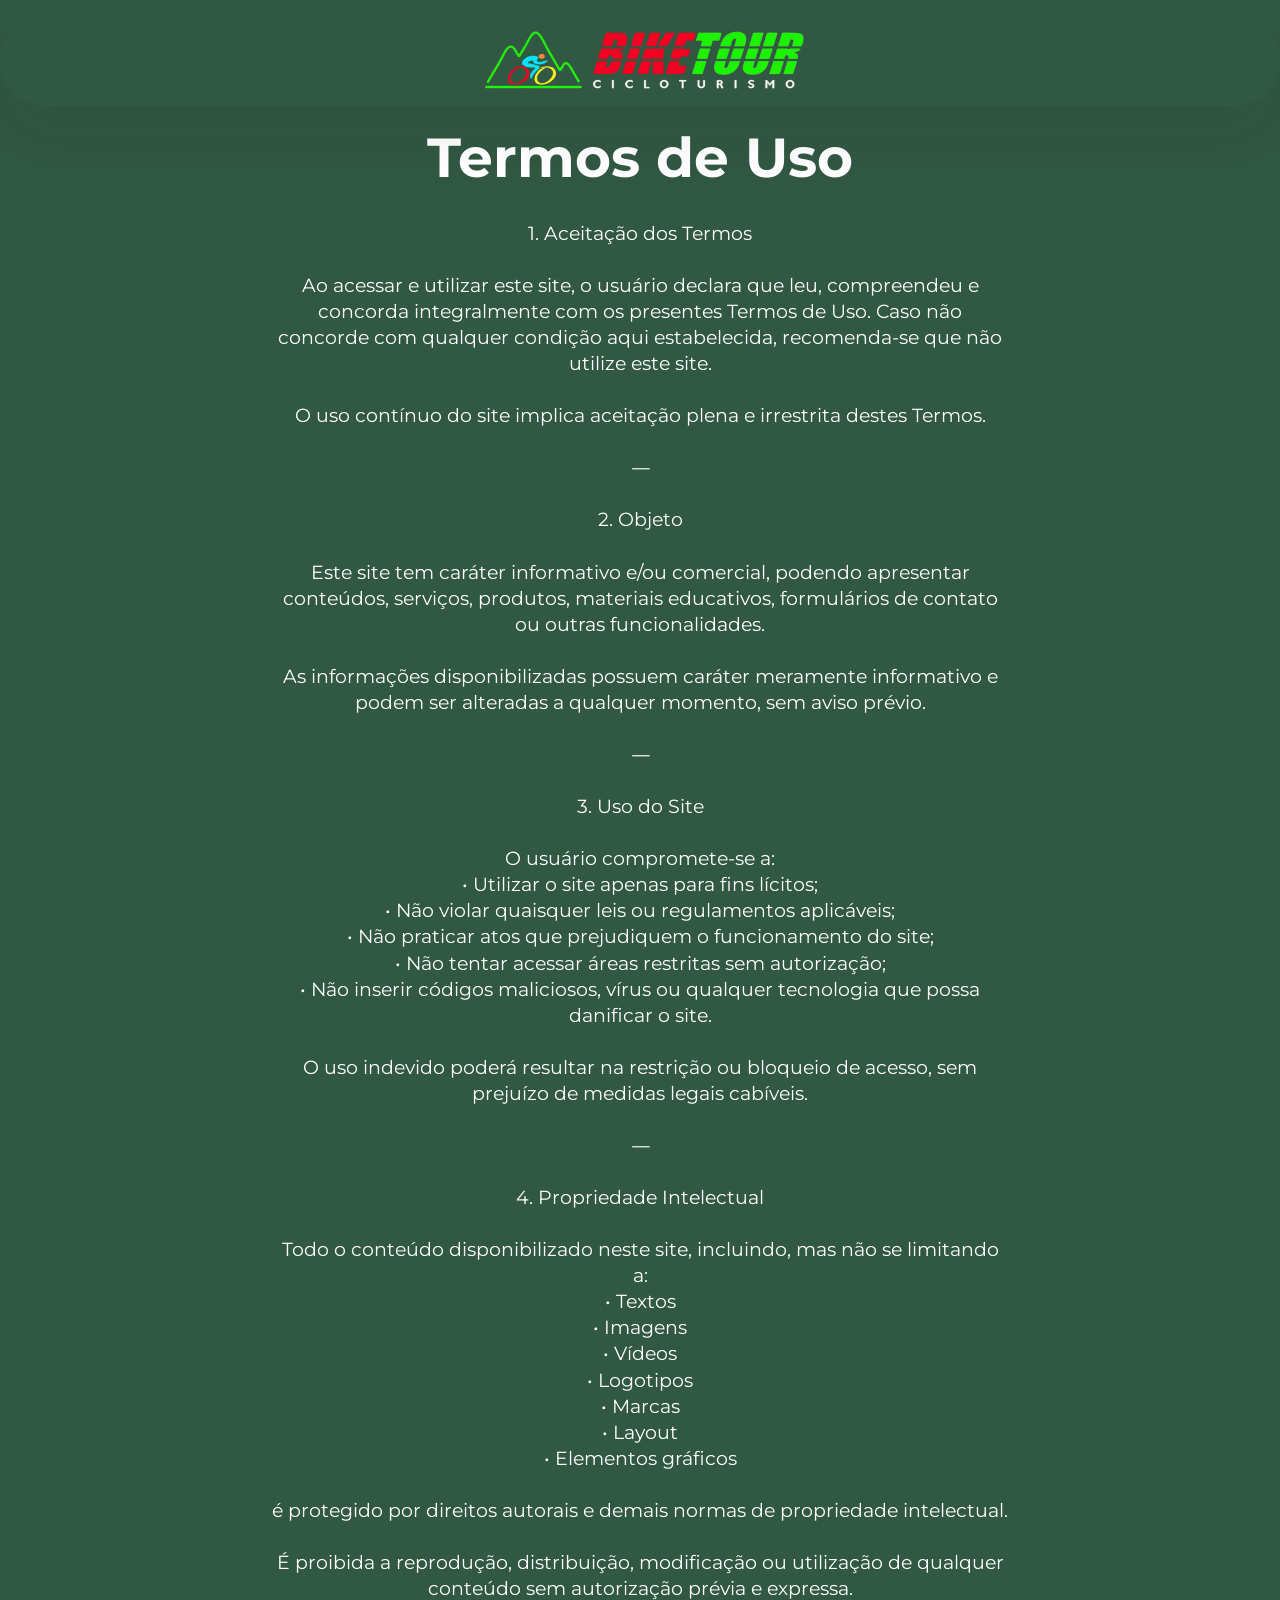
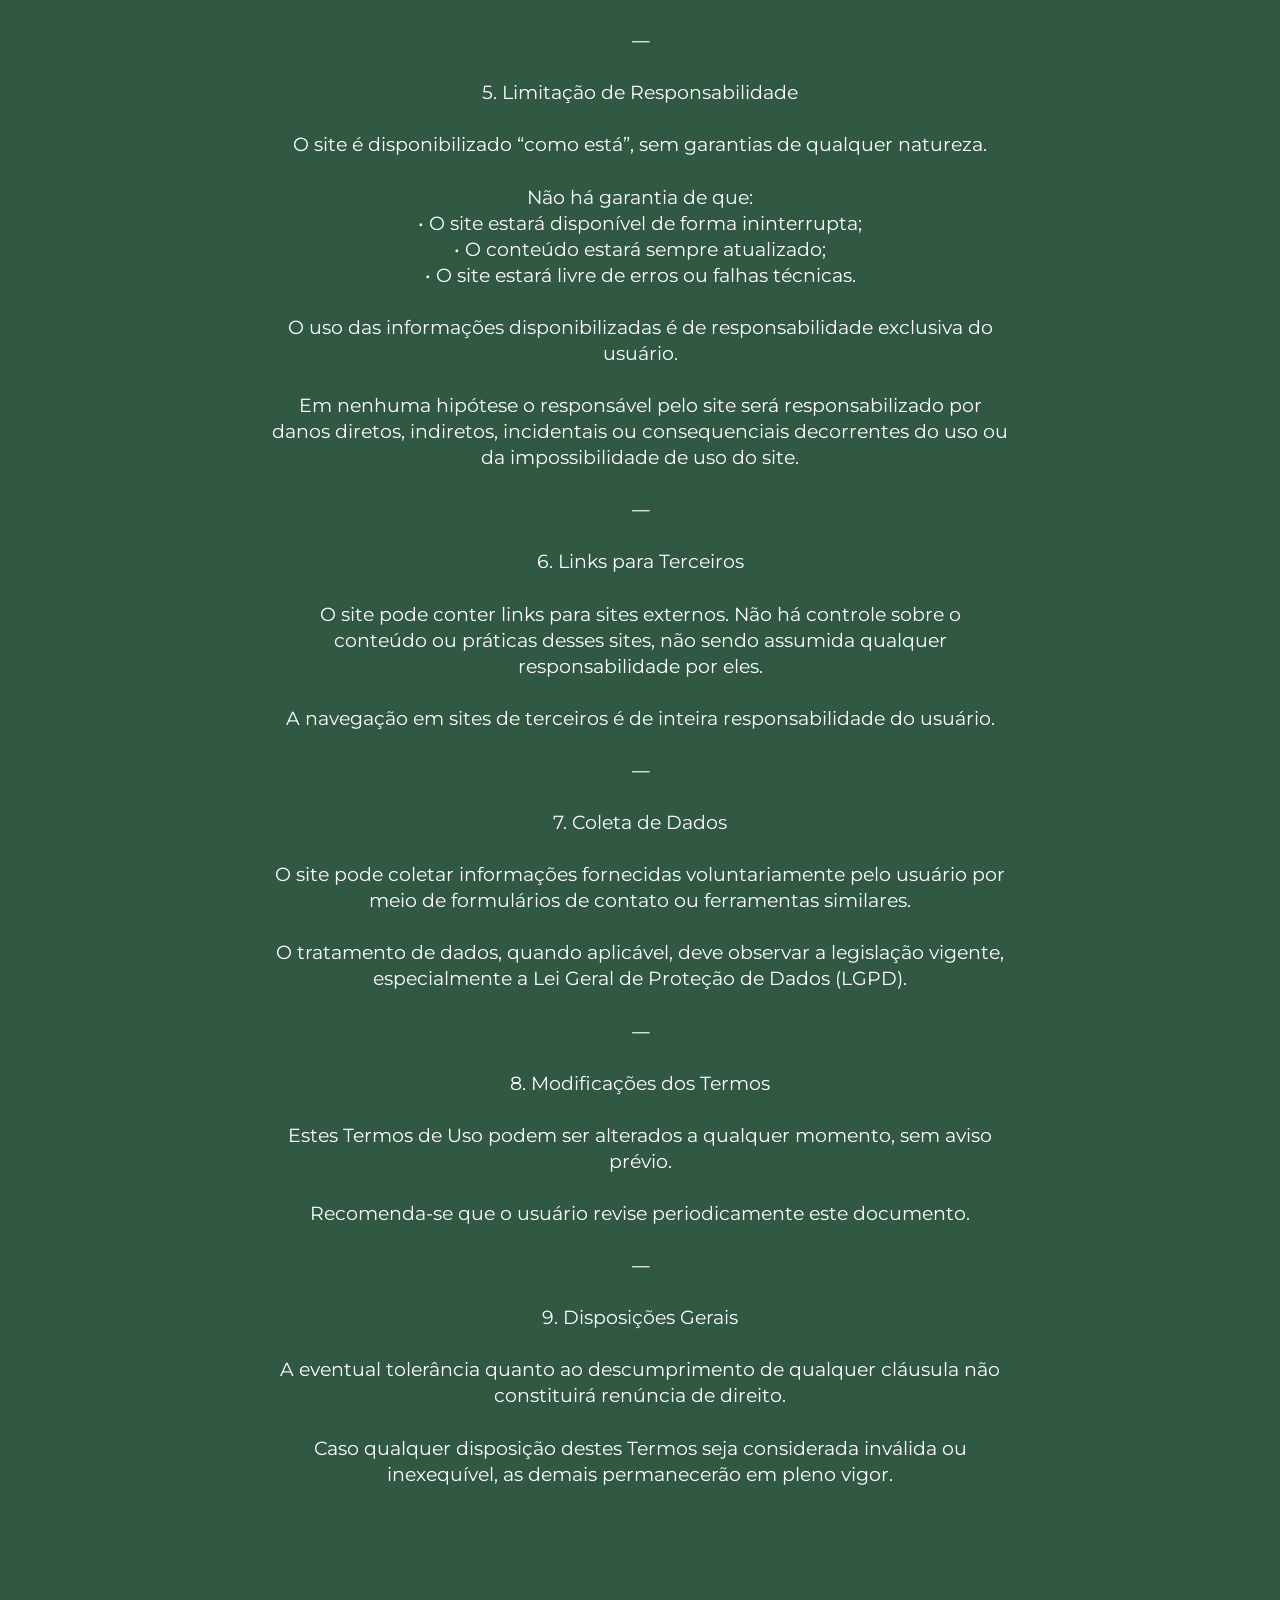
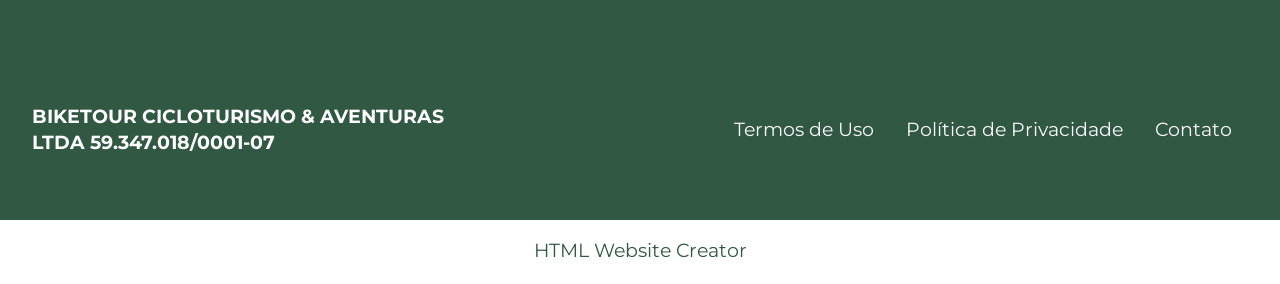
==== commit e03d5670: "Add files via upload" ====
--- a/termos.html
+++ b/termos.html
@@ -13,12 +13,11 @@
   <title>Termos de Uso</title>
   <link rel="stylesheet" href="assets/web/assets/mobirise-icons2/mobirise2.css">
   <link rel="stylesheet" href="assets/bootstrap/css/bootstrap.min.css">
-  <link rel="stylesheet" href="assets/popup-overlay-plugin/style.css">
   <link rel="stylesheet" href="assets/dropdown/css/style.css">
   <link rel="stylesheet" href="assets/theme/css/style.css">
   <link rel="preload" href="https://fonts.googleapis.com/css?family=Montserrat:100,200,300,400,500,600,700,800,900,100i,200i,300i,400i,500i,600i,700i,800i,900i&display=swap" as="style" onload="this.onload=null;this.rel='stylesheet'">
   <noscript><link rel="stylesheet" href="https://fonts.googleapis.com/css?family=Montserrat:100,200,300,400,500,600,700,800,900,100i,200i,300i,400i,500i,600i,700i,800i,900i&display=swap"></noscript>
-  <link rel="preload" as="style" href="assets/mobirise/css/mbr-additional.css?v=n66EQz"><link rel="stylesheet" href="assets/mobirise/css/mbr-additional.css?v=n66EQz" type="text/css">
+  <link rel="preload" as="style" href="assets/mobirise/css/mbr-additional.css?v=DlFauF"><link rel="stylesheet" href="assets/mobirise/css/mbr-additional.css?v=DlFauF" type="text/css">
 
   
   
@@ -34,7 +33,7 @@
 			<div class="navbar-brand">
 				<span class="navbar-logo">
 					<a href="index.html">
-						<img src="[data-uri]" alt="Bike Tour" style="height: 4rem;" loading="lazy" class="lazyload" data-src="assets/images/logo-biketour.png">
+						<img src="assets/images/logo-biketour.png" alt="Bike Tour" style="height: 4rem;">
 					</a>
 				</span>
 				
@@ -87,17 +86,8 @@
             </div>
         </div>
     </div>
-</section>
-
-
-<script src="assets/bootstrap/js/bootstrap.bundle.min.js"></script>
-  <script src="assets/smoothscroll/smooth-scroll.js"></script>
-  <script src="assets/ytplayer/index.js"></script>
-  <script src="assets/dropdown/js/navbar-dropdown.js"></script>
-  <script src="assets/theme/js/script.js"></script>
+</section><section class="display-7" style="padding: 0;align-items: center;justify-content: center;flex-wrap: wrap;    align-content: center;display: flex;position: relative;height: 4rem;"><a href="https://mobiri.se/3394915" style="flex: 1 1;height: 4rem;position: absolute;width: 100%;z-index: 1;"><img alt="" style="height: 4rem;" src="[data-uri]"></a><p style="margin: 0;text-align: center;" class="display-7">&#8204;</p><a style="z-index:1" href="https://mobirise.com/html-builder.html">HTML Website Creator</a></section><script src="assets/bootstrap/js/bootstrap.bundle.min.js"></script>  <script src="assets/smoothscroll/smooth-scroll.js"></script>  <script src="assets/ytplayer/index.js"></script>  <script src="assets/dropdown/js/navbar-dropdown.js"></script>  <script src="assets/theme/js/script.js"></script>  
   
   
-  
-<script>"use strict";if("loading"in HTMLImageElement.prototype){document.querySelectorAll('img[loading="lazy"]').forEach(e=>{e.src=e.dataset.src;if(e.getAttribute("style")){e.setAttribute("data-temp-style",e.getAttribute("style"))};if(e.getAttribute("data-aspectratio")){e.style.paddingTop=100*e.getAttribute("data-aspectratio")+"%";e.style.height=0;}e.onload=function(){if(e.getAttribute("data-temp-style")){e.setAttribute("style", e.getAttribute("data-temp-style"))}else{e.removeAttribute("style")};e.removeAttribute("data-temp-style")}})}else{const e=document.createElement("script");e.src="https://cdnjs.cloudflare.com/ajax/libs/lazysizes/5.1.2/lazysizes.min.js";document.body.appendChild(e)}</script>
 </body>
 </html>
--- a/assets/mobirise/css/mbr-additional.css
+++ b/assets/mobirise/css/mbr-additional.css
@@ -1701,7 +1701,7 @@
   position: relative;
   padding: 0.5rem 0.6rem;
   flex-wrap: nowrap;
-  background: rgba(49, 88, 67, 0) !important;
+  background: rgba(255, 255, 255, 0) !important;
   left: 0;
   right: 0;
   -webkit-box-pack: justify;
@@ -1713,7 +1713,7 @@
   align-items: center;
   border-radius: 100vw;
   margin-top: 1rem;
-  background-color: #315843;
+  background-color: #ffffff;
   box-shadow: 0 30px 60px 0 rgba(27, 31, 10, 0.08);
 }
 @media (max-width: 992px) {
@@ -1742,8 +1742,8 @@
   border-radius: 1.5rem;
   transition: .3s all !important;
   min-width: auto;
-  background: #315843;
-  background: rgba(49, 88, 67, 0) !important;
+  background: #ffffff;
+  background: rgba(255, 255, 255, 0) !important;
 }
 .cid-vbO6K876g1 .nav-item:focus,
 .cid-vbO6K876g1 .nav-link:focus {
@@ -1904,7 +1904,7 @@
   padding: 0.667em 1.667em;
 }
 .cid-vbO6K876g1 .navbar.navbar-expand-lg .dropdown .dropdown-menu {
-  background: #315843;
+  background: #ffffff;
 }
 .cid-vbO6K876g1 .navbar.navbar-expand-lg .dropdown .dropdown-menu .dropdown-submenu {
   margin: 0;
@@ -2068,10 +2068,10 @@
     width: 100%;
     padding: 1rem;
     border-radius: 1.5rem;
-    background: #315843;
+    background: #ffffff;
     opacity: 1;
-    border-color: rgba(49, 88, 67, 0) !important;
-    background: rgba(49, 88, 67, 0) !important;
+    border-color: rgba(255, 255, 255, 0) !important;
+    background: rgba(255, 255, 255, 0) !important;
     backdrop-filter: blur(8px);
   }
   .cid-vbO6K876g1 .navbar-nav .nav-item .nav-link::after {
@@ -2389,6 +2389,699 @@
   transition: .3s all;
 }
 .cid-vbOgOpAgP8 .container {
+  display: flex;
+  height: 90px;
+  position: relative;
+  padding: 0.5rem 0.6rem;
+  flex-wrap: nowrap;
+  background: rgba(255, 255, 255, 0) !important;
+  left: 0;
+  right: 0;
+  -webkit-box-pack: justify;
+  -ms-flex-pack: justify;
+  justify-content: flex-end;
+  -webkit-box-align: center;
+  -webkit-align-items: center;
+  -ms-flex-align: center;
+  align-items: center;
+  border-radius: 100vw;
+  margin-top: 1rem;
+  background-color: #ffffff;
+  box-shadow: 0 30px 60px 0 rgba(27, 31, 10, 0.08);
+}
+@media (max-width: 992px) {
+  .cid-vbOgOpAgP8 .container {
+    padding-right: 2rem;
+  }
+}
+@media (max-width: 767px) {
+  .cid-vbOgOpAgP8 .container {
+    width: 95%;
+    height: 56px !important;
+    padding-right: 1rem;
+    margin-top: 0rem;
+  }
+}
+.cid-vbOgOpAgP8 .iconfont-wrapper {
+  color: #000000 !important;
+  font-size: 1.5rem;
+  padding-right: 0.5rem;
+}
+.cid-vbOgOpAgP8 .dropdown-menu {
+  flex-wrap: wrap;
+  flex-direction: column;
+  max-width: 100%;
+  padding: 12px 4px !important;
+  border-radius: 1.5rem;
+  transition: .3s all !important;
+  min-width: auto;
+  background: #ffffff;
+  background: rgba(255, 255, 255, 0) !important;
+}
+.cid-vbOgOpAgP8 .nav-item:focus,
+.cid-vbOgOpAgP8 .nav-link:focus {
+  outline: none;
+}
+.cid-vbOgOpAgP8 .dropdown .dropdown-menu .dropdown-item {
+  width: auto;
+  transition: all 0.25s ease-in-out;
+}
+.cid-vbOgOpAgP8 .dropdown .dropdown-menu .dropdown-item::after {
+  right: 0.5rem;
+}
+.cid-vbOgOpAgP8 .dropdown .dropdown-menu .dropdown-item .mbr-iconfont {
+  margin-right: 0.5rem;
+  vertical-align: sub;
+}
+.cid-vbOgOpAgP8 .dropdown .dropdown-menu .dropdown-item .mbr-iconfont:before {
+  display: inline-block;
+  transform: scale(1, 1);
+  transition: all 0.25s ease-in-out;
+}
+.cid-vbOgOpAgP8 .collapsed .dropdown-menu .dropdown-item:before {
+  display: none;
+}
+.cid-vbOgOpAgP8 .collapsed .dropdown .dropdown-menu .dropdown-item {
+  padding: 0.235em 1.5em 0.235em 1.5em !important;
+  transition: none;
+  margin: 0 !important;
+}
+.cid-vbOgOpAgP8 .navbar {
+  min-height: 90px;
+  transition: all 0.3s;
+  border-bottom: 1px solid transparent;
+  background: transparent !important;
+  padding: 0 !important;
+  border: none !important;
+  box-shadow: none !important;
+  border-radius: 0 !important;
+}
+.cid-vbOgOpAgP8 .navbar.opened {
+  transition: all 0.3s;
+}
+.cid-vbOgOpAgP8 .navbar .dropdown-item {
+  padding: 0.5rem 1.8rem;
+}
+.cid-vbOgOpAgP8 .navbar .navbar-logo img {
+  width: auto;
+}
+.cid-vbOgOpAgP8 .navbar .navbar-collapse {
+  justify-content: flex-end;
+}
+.cid-vbOgOpAgP8 .navbar.collapsed {
+  justify-content: center;
+}
+.cid-vbOgOpAgP8 .navbar.collapsed .nav-item .nav-link::before {
+  display: none;
+}
+.cid-vbOgOpAgP8 .navbar.collapsed.opened .dropdown-menu {
+  top: 0;
+}
+@media (min-width: 992px) {
+  .cid-vbOgOpAgP8 .navbar.collapsed.opened:not(.navbar-short) .navbar-collapse {
+    max-height: calc(98.5vh - 4rem);
+  }
+}
+.cid-vbOgOpAgP8 .navbar.collapsed .dropdown-menu .dropdown-submenu {
+  left: 0 !important;
+}
+.cid-vbOgOpAgP8 .navbar.collapsed .dropdown-menu .dropdown-item:after {
+  right: auto;
+}
+.cid-vbOgOpAgP8 .navbar.collapsed .dropdown-menu .dropdown-toggle[data-toggle="dropdown-submenu"]:after {
+  margin-left: 0.5rem;
+  margin-top: 0.2rem;
+  border-top: 0.35em solid;
+  border-right: 0.35em solid transparent;
+  border-left: 0.35em solid transparent;
+  border-bottom: 0;
+  top: 41%;
+}
+.cid-vbOgOpAgP8 .navbar.collapsed ul.navbar-nav li {
+  margin: auto;
+}
+.cid-vbOgOpAgP8 .navbar.collapsed .dropdown-menu .dropdown-item {
+  padding: 0.25rem 1.5rem;
+  text-align: center;
+}
+.cid-vbOgOpAgP8 .navbar.collapsed .icons-menu {
+  padding-left: 0;
+  padding-right: 0;
+  padding-top: 0.5rem;
+  padding-bottom: 0.5rem;
+}
+@media (max-width: 767px) {
+  .cid-vbOgOpAgP8 .navbar {
+    min-height: 72px;
+  }
+  .cid-vbOgOpAgP8 .navbar .navbar-logo img {
+    height: 2rem !important;
+  }
+}
+@media (max-width: 991px) {
+  .cid-vbOgOpAgP8 .navbar .nav-item .nav-link::before {
+    display: none;
+  }
+  .cid-vbOgOpAgP8 .navbar.opened .dropdown-menu {
+    top: 0;
+  }
+  .cid-vbOgOpAgP8 .navbar .dropdown-menu .dropdown-submenu {
+    left: 0 !important;
+  }
+  .cid-vbOgOpAgP8 .navbar .dropdown-menu .dropdown-item:after {
+    right: auto;
+  }
+  .cid-vbOgOpAgP8 .navbar .dropdown-menu .dropdown-toggle[data-toggle="dropdown-submenu"]:after {
+    margin-left: 0.5rem;
+    margin-top: 0.2rem;
+    border-top: 0.35em solid;
+    border-right: 0.35em solid transparent;
+    border-left: 0.35em solid transparent;
+    border-bottom: 0;
+    top: 40%;
+  }
+  .cid-vbOgOpAgP8 .navbar .dropdown-menu .dropdown-item {
+    padding: 0.25rem 1.5rem !important;
+    text-align: center;
+  }
+  .cid-vbOgOpAgP8 .navbar .navbar-brand {
+    flex-shrink: initial;
+    flex-basis: auto;
+    word-break: break-word;
+    padding-right: 10px;
+  }
+  .cid-vbOgOpAgP8 .navbar .navbar-toggler {
+    flex-basis: auto;
+  }
+  .cid-vbOgOpAgP8 .navbar .icons-menu {
+    padding-left: 0;
+    padding-top: 0.5rem;
+    padding-bottom: 0.5rem;
+  }
+}
+.cid-vbOgOpAgP8 .navbar.navbar-short .navbar-logo img {
+  height: 2rem;
+}
+.cid-vbOgOpAgP8 .dropdown-item.active,
+.cid-vbOgOpAgP8 .dropdown-item:active {
+  background-color: transparent;
+}
+.cid-vbOgOpAgP8 .navbar-expand-lg .navbar-nav .nav-link {
+  padding: 0;
+}
+.cid-vbOgOpAgP8 .nav-dropdown .link.dropdown-toggle {
+  margin-right: 1.667em;
+}
+.cid-vbOgOpAgP8 .nav-dropdown .link.dropdown-toggle[aria-expanded="true"] {
+  margin-right: 0;
+  padding: 0.667em 1.667em;
+}
+.cid-vbOgOpAgP8 .navbar.navbar-expand-lg .dropdown .dropdown-menu {
+  background: #ffffff;
+}
+.cid-vbOgOpAgP8 .navbar.navbar-expand-lg .dropdown .dropdown-menu .dropdown-submenu {
+  margin: 0;
+  left: 105%;
+  transform: none;
+  top: -12px;
+}
+.cid-vbOgOpAgP8 .navbar .dropdown.open > .dropdown-menu {
+  display: flex;
+}
+.cid-vbOgOpAgP8 ul.navbar-nav {
+  flex-wrap: wrap;
+}
+.cid-vbOgOpAgP8 .navbar-buttons {
+  text-align: center;
+  min-width: 140px;
+}
+@media (max-width: 992px) {
+  .cid-vbOgOpAgP8 .navbar-buttons {
+    text-align: left;
+  }
+}
+.cid-vbOgOpAgP8 button.navbar-toggler {
+  outline: none;
+  width: 31px;
+  height: 20px;
+  cursor: pointer;
+  transition: all 0.2s;
+  position: relative;
+  align-self: center;
+}
+.cid-vbOgOpAgP8 button.navbar-toggler .hamburger span {
+  position: absolute;
+  right: 0;
+  width: 30px;
+  height: 2px;
+  border-right: 5px;
+  background-color: #b6c8aa;
+}
+.cid-vbOgOpAgP8 button.navbar-toggler .hamburger span:nth-child(1) {
+  top: 0;
+  transition: all 0.2s;
+}
+.cid-vbOgOpAgP8 button.navbar-toggler .hamburger span:nth-child(2) {
+  top: 8px;
+  transition: all 0.15s;
+}
+.cid-vbOgOpAgP8 button.navbar-toggler .hamburger span:nth-child(3) {
+  top: 8px;
+  transition: all 0.15s;
+}
+.cid-vbOgOpAgP8 button.navbar-toggler .hamburger span:nth-child(4) {
+  top: 16px;
+  transition: all 0.2s;
+}
+.cid-vbOgOpAgP8 nav.opened .hamburger span:nth-child(1) {
+  top: 8px;
+  width: 0;
+  opacity: 0;
+  right: 50%;
+  transition: all 0.2s;
+}
+.cid-vbOgOpAgP8 nav.opened .hamburger span:nth-child(2) {
+  transform: rotate(45deg);
+  transition: all 0.25s;
+}
+.cid-vbOgOpAgP8 nav.opened .hamburger span:nth-child(3) {
+  transform: rotate(-45deg);
+  transition: all 0.25s;
+}
+.cid-vbOgOpAgP8 nav.opened .hamburger span:nth-child(4) {
+  top: 8px;
+  width: 0;
+  opacity: 0;
+  right: 50%;
+  transition: all 0.2s;
+}
+.cid-vbOgOpAgP8 .navbar-dropdown {
+  padding: 0 1rem;
+}
+.cid-vbOgOpAgP8 a.nav-link {
+  display: flex;
+  align-items: center;
+  justify-content: center;
+}
+.cid-vbOgOpAgP8 .icons-menu {
+  flex-wrap: nowrap;
+  display: flex;
+  justify-content: center;
+  padding-left: 1rem;
+  padding-right: 1rem;
+  padding-top: 0.3rem;
+  text-align: center;
+}
+@media (max-width: 992px) {
+  .cid-vbOgOpAgP8 .icons-menu {
+    justify-content: flex-start;
+    margin-bottom: .5rem;
+  }
+}
+@media screen and (-ms-high-contrast: active), (-ms-high-contrast: none) {
+  .cid-vbOgOpAgP8 .navbar {
+    height: 70px;
+  }
+  .cid-vbOgOpAgP8 .navbar.opened {
+    height: auto;
+  }
+  .cid-vbOgOpAgP8 .nav-item .nav-link:hover::before {
+    width: 175%;
+    max-width: calc(100% + 2rem);
+    left: -1rem;
+  }
+}
+.cid-vbOgOpAgP8 .navbar .dropdown > .dropdown-menu {
+  display: none;
+  width: max-content;
+  max-width: 500px !important;
+  transform: translateX(-50%);
+  top: calc(100% + 20px);
+  left: 50%;
+}
+.cid-vbOgOpAgP8 .navbar .dropdown > .dropdown-menu .dropdown-item {
+  line-height: 1 !important;
+}
+.cid-vbOgOpAgP8 .navbar .dropdown > .dropdown-menu .dropdown .dropdown-item {
+  align-items: center;
+  display: flex;
+  height: max-content !important;
+  min-height: max-content !important;
+}
+.cid-vbOgOpAgP8 .navbar .dropdown > .dropdown-menu .dropdown .dropdown-item::after {
+  display: inline-block;
+  position: static;
+  margin-left: 0.5rem;
+  margin-top: 0;
+  margin-right: 0;
+  margin-bottom: 0;
+  transition: .3s all;
+  transform: rotate(-90deg);
+}
+.cid-vbOgOpAgP8 .navbar .dropdown > .dropdown-menu .dropdown.open .dropdown-item::after {
+  transform: rotate(0deg);
+}
+.cid-vbOgOpAgP8 .mbr-section-btn {
+  margin: -0.6rem -0.6rem;
+}
+.cid-vbOgOpAgP8 .navbar-toggler {
+  margin-left: 12px;
+  margin-right: 8px;
+  order: 1000;
+}
+@media (max-width: 991px) {
+  .cid-vbOgOpAgP8 .navbar-brand {
+    margin-right: auto;
+  }
+  .cid-vbOgOpAgP8 .navbar-collapse {
+    z-index: -1 !important;
+    position: absolute;
+    top: 110%;
+    left: 0;
+    width: 100%;
+    padding: 1rem;
+    border-radius: 1.5rem;
+    background: #ffffff;
+    opacity: 1;
+    border-color: rgba(255, 255, 255, 0) !important;
+    background: rgba(255, 255, 255, 0) !important;
+    backdrop-filter: blur(8px);
+  }
+  .cid-vbOgOpAgP8 .navbar-nav .nav-item .nav-link::after {
+    margin-left: 10px;
+  }
+  .cid-vbOgOpAgP8 .navbar-nav .dropdown-item:hover {
+    background-color: rgba(27, 31, 10, 0.06);
+  }
+  .cid-vbOgOpAgP8 .navbar .dropdown > .dropdown-menu {
+    max-width: 100% !important;
+    transform: translateX(0);
+    top: 10px;
+    left: 0;
+    padding: 8px !important;
+    border-radius: 1rem;
+    background-color: rgba(27, 31, 10, 0.04) !important;
+  }
+  .cid-vbOgOpAgP8 .navbar .dropdown > .dropdown-menu .dropdown-item {
+    padding: 8px !important;
+    line-height: 1 !important;
+    margin-bottom: 4px !important;
+  }
+  .cid-vbOgOpAgP8 .navbar .dropdown > .dropdown-menu .dropdown .dropdown-item {
+    align-items: center;
+    display: flex;
+    height: max-content !important;
+    min-height: max-content !important;
+  }
+  .cid-vbOgOpAgP8 .navbar .dropdown > .dropdown-menu .dropdown .dropdown-item::after {
+    display: inline-block;
+    position: static;
+    margin-left: 0.5rem;
+    margin-top: 0;
+    margin-right: 0;
+    margin-bottom: 0;
+    transition: .3s all;
+    transform: rotate(0deg);
+  }
+  .cid-vbOgOpAgP8 .navbar .dropdown > .dropdown-menu .dropdown.open .dropdown-item::after {
+    transform: rotate(180deg);
+  }
+  .cid-vbOgOpAgP8 .navbar .dropdown > .dropdown-menu .dropdown-submenu {
+    position: static;
+    width: 100%;
+    max-width: 100% !important;
+    transform: translateX(0) !important;
+    top: 0;
+    left: 0;
+    padding: 8px !important;
+    border-radius: 1rem;
+    background-color: rgba(27, 31, 10, 0.04) !important;
+  }
+  .cid-vbOgOpAgP8 .navbar .dropdown.open > .dropdown-menu {
+    display: flex !important;
+    flex-direction: column;
+    align-items: flex-start;
+  }
+}
+@media (max-width: 575px) {
+  .cid-vbOgOpAgP8 .navbar-collapse {
+    padding: 1rem;
+  }
+}
+.cid-vbOgOqkYH6 {
+  display: flex;
+  background-color: #315843;
+}
+.cid-vbOgOqkYH6 .content-wrap {
+  padding: 5rem 1rem;
+}
+@media (min-width: 992px) {
+  .cid-vbOgOqkYH6 .content-wrap {
+    padding: 5rem 3rem;
+  }
+}
+@media (min-width: 768px) {
+  .cid-vbOgOqkYH6 {
+    align-items: center;
+  }
+  .cid-vbOgOqkYH6 .row {
+    justify-content: center;
+  }
+}
+@media (max-width: 991px) and (min-width: 768px) {
+  .cid-vbOgOqkYH6 .content-wrap {
+    min-width: 50%;
+  }
+}
+@media (max-width: 767px) {
+  .cid-vbOgOqkYH6 {
+    -webkit-align-items: center;
+    align-items: center;
+  }
+  .cid-vbOgOqkYH6 .mbr-row {
+    -webkit-justify-content: center;
+    justify-content: center;
+  }
+  .cid-vbOgOqkYH6 .content-wrap {
+    width: 100%;
+  }
+}
+.cid-vbOgOqkYH6 .mbr-section-title {
+  text-align: center;
+  color: #ffffff;
+}
+.cid-vbOgOqkYH6 .mbr-text,
+.cid-vbOgOqkYH6 .mbr-section-btn {
+  text-align: center;
+  color: #ffffff;
+}
+.cid-vbOgOqkYH6 .mbr-description {
+  text-align: center;
+  color: #ffffff;
+}
+.cid-vbOgOqBuld {
+  padding-top: 3rem;
+  padding-bottom: 3rem;
+  background-color: #315843;
+}
+.cid-vbOgOqBuld .mbr-fallback-image.disabled {
+  display: none;
+}
+.cid-vbOgOqBuld .mbr-fallback-image {
+  display: block;
+  background-size: cover;
+  background-position: center center;
+  width: 100%;
+  height: 100%;
+  position: absolute;
+  top: 0;
+}
+.cid-vbOgOqBuld .copyright {
+  color: #ffffff;
+  text-align: left;
+}
+.cid-vbOgOqBuld .center {
+  display: flex;
+  flex-direction: column;
+  justify-content: center;
+}
+@media (max-width: 991px) {
+  .cid-vbOgOqBuld .row {
+    flex-direction: column-reverse !important;
+  }
+  .cid-vbOgOqBuld .row .copyright {
+    margin: 1rem 0 0 0;
+  }
+}
+.cid-vbOgOqBuld .row-links {
+  width: 100%;
+  justify-content: center;
+}
+.cid-vbOgOqBuld .row-links .row-links-soc {
+  list-style: none;
+  display: flex;
+  justify-content: right;
+  flex-wrap: wrap;
+  padding: 0;
+  margin-bottom: 0;
+}
+@media (max-width: 991px) {
+  .cid-vbOgOqBuld .row-links .row-links-soc {
+    justify-content: center;
+  }
+}
+.cid-vbOgOqBuld .row-links .row-links-soc li {
+  padding: 0 1rem 0rem 1rem;
+}
+@media (max-width: 767px) {
+  .cid-vbOgOqBuld .row-links .row-links-soc li {
+    padding: 0 1rem 1rem 1rem;
+  }
+}
+.cid-vbOgOqBuld .row-links .row-links-soc li p {
+  margin: 0;
+}
+@media (max-width: 991px) {
+  .cid-vbOgOqBuld .copyright {
+    text-align: center;
+  }
+}
+.cid-vd7kHS4foz {
+  z-index: 1000;
+  width: 100%;
+}
+.cid-vd7kHS4foz .dropdown-item:before {
+  font-family: Moririse2 !important;
+  content: "\e966";
+  display: inline-block;
+  width: 0;
+  position: absolute;
+  left: 1rem;
+  top: 0.5rem;
+  margin-right: 0.5rem;
+  line-height: 1;
+  font-size: inherit;
+  vertical-align: middle;
+  text-align: center;
+  overflow: hidden;
+  transform: scale(0, 1);
+  transition: all 0.25s ease-in-out;
+}
+@media (max-width: 767px) {
+  .cid-vd7kHS4foz .navbar-toggler {
+    transform: scale(0.8);
+  }
+}
+.cid-vd7kHS4foz .navbar-nav {
+  margin: auto;
+  margin-left: 0;
+}
+@media (min-width: 992px) {
+  .cid-vd7kHS4foz .navbar-nav {
+    max-width: 45%;
+  }
+}
+.cid-vd7kHS4foz .navbar-nav .nav-item {
+  padding: 0 !important;
+  transition: .3s all !important;
+}
+.cid-vd7kHS4foz .navbar-nav .nav-item .nav-link {
+  padding: 16px !important;
+  margin: 0 !important;
+  border-radius: 1rem !important;
+  transition: .3s all !important;
+}
+.cid-vd7kHS4foz .navbar-nav .nav-item .nav-link:hover {
+  background-color: rgba(27, 31, 10, 0.06);
+}
+.cid-vd7kHS4foz .navbar-nav .open .nav-link::after {
+  transform: rotate(180deg);
+}
+@media (min-width: 992px) {
+  .cid-vd7kHS4foz .navbar-nav .open .nav-link::before {
+    content: "";
+    width: 100%;
+    height: 20px;
+    top: 100%;
+    background: transparent;
+    position: absolute;
+  }
+}
+.cid-vd7kHS4foz .navbar-nav .dropdown-item {
+  padding: 12px !important;
+  border-radius: 0.5rem !important;
+  margin: 0 8px !important;
+  transition: .3s all !important;
+}
+.cid-vd7kHS4foz .navbar-nav .dropdown-item:hover {
+  background-color: rgba(27, 31, 10, 0.06);
+}
+@media (min-width: 992px) {
+  .cid-vd7kHS4foz .navbar-nav {
+    padding-left: 1.5rem;
+  }
+}
+.cid-vd7kHS4foz .navbar-logo {
+  padding-left: 1rem;
+  margin: 0 !important;
+}
+@media (min-width: 992px) {
+  .cid-vd7kHS4foz .navbar-logo {
+    position: absolute;
+    left: 50%;
+    top: 50%;
+    transform: translate(-50%, -50%);
+  }
+}
+@media (max-width: 767px) {
+  .cid-vd7kHS4foz .navbar-logo {
+    padding-left: 1rem;
+  }
+}
+.cid-vd7kHS4foz .navbar-brand {
+  flex-shrink: 0;
+  align-items: center;
+  margin-right: 0;
+  padding: 10px 0;
+  transition: all 0.3s;
+  word-break: break-word;
+  z-index: 1;
+}
+.cid-vd7kHS4foz .navbar-brand img {
+  max-width: 100%;
+  max-height: 100%;
+  border-radius: 0px !important;
+}
+.cid-vd7kHS4foz .navbar-brand .navbar-caption {
+  line-height: inherit !important;
+}
+.cid-vd7kHS4foz .navbar-brand .navbar-logo a {
+  outline: none;
+}
+.cid-vd7kHS4foz .nav-link {
+  width: fit-content;
+  position: relative;
+}
+.cid-vd7kHS4foz .navbar-caption {
+  padding-left: 2rem;
+  padding-right: .5rem;
+}
+@media (max-width: 767px) {
+  .cid-vd7kHS4foz .navbar-caption {
+    padding-left: 1rem;
+  }
+}
+@media (max-width: 767px) {
+  .cid-vd7kHS4foz .nav-dropdown {
+    padding-bottom: 0.5rem;
+  }
+}
+.cid-vd7kHS4foz .nav-dropdown .link.dropdown-toggle::after {
+  margin-left: 0.5rem;
+  margin-top: 0.2rem;
+  transition: .3s all;
+}
+.cid-vd7kHS4foz .container {
   display: flex;
   height: 90px;
   position: relative;
@@ -2410,24 +3103,24 @@
   box-shadow: 0 30px 60px 0 rgba(27, 31, 10, 0.08);
 }
 @media (max-width: 992px) {
-  .cid-vbOgOpAgP8 .container {
+  .cid-vd7kHS4foz .container {
     padding-right: 2rem;
   }
 }
 @media (max-width: 767px) {
-  .cid-vbOgOpAgP8 .container {
+  .cid-vd7kHS4foz .container {
     width: 95%;
     height: 56px !important;
     padding-right: 1rem;
     margin-top: 0rem;
   }
 }
-.cid-vbOgOpAgP8 .iconfont-wrapper {
+.cid-vd7kHS4foz .iconfont-wrapper {
   color: #000000 !important;
   font-size: 1.5rem;
   padding-right: 0.5rem;
 }
-.cid-vbOgOpAgP8 .dropdown-menu {
+.cid-vd7kHS4foz .dropdown-menu {
   flex-wrap: wrap;
   flex-direction: column;
   max-width: 100%;
@@ -2438,35 +3131,35 @@
   background: #315843;
   background: rgba(49, 88, 67, 0) !important;
 }
-.cid-vbOgOpAgP8 .nav-item:focus,
-.cid-vbOgOpAgP8 .nav-link:focus {
+.cid-vd7kHS4foz .nav-item:focus,
+.cid-vd7kHS4foz .nav-link:focus {
   outline: none;
 }
-.cid-vbOgOpAgP8 .dropdown .dropdown-menu .dropdown-item {
+.cid-vd7kHS4foz .dropdown .dropdown-menu .dropdown-item {
   width: auto;
   transition: all 0.25s ease-in-out;
 }
-.cid-vbOgOpAgP8 .dropdown .dropdown-menu .dropdown-item::after {
+.cid-vd7kHS4foz .dropdown .dropdown-menu .dropdown-item::after {
   right: 0.5rem;
 }
-.cid-vbOgOpAgP8 .dropdown .dropdown-menu .dropdown-item .mbr-iconfont {
+.cid-vd7kHS4foz .dropdown .dropdown-menu .dropdown-item .mbr-iconfont {
   margin-right: 0.5rem;
   vertical-align: sub;
 }
-.cid-vbOgOpAgP8 .dropdown .dropdown-menu .dropdown-item .mbr-iconfont:before {
+.cid-vd7kHS4foz .dropdown .dropdown-menu .dropdown-item .mbr-iconfont:before {
   display: inline-block;
   transform: scale(1, 1);
   transition: all 0.25s ease-in-out;
 }
-.cid-vbOgOpAgP8 .collapsed .dropdown-menu .dropdown-item:before {
+.cid-vd7kHS4foz .collapsed .dropdown-menu .dropdown-item:before {
   display: none;
 }
-.cid-vbOgOpAgP8 .collapsed .dropdown .dropdown-menu .dropdown-item {
+.cid-vd7kHS4foz .collapsed .dropdown .dropdown-menu .dropdown-item {
   padding: 0.235em 1.5em 0.235em 1.5em !important;
   transition: none;
   margin: 0 !important;
 }
-.cid-vbOgOpAgP8 .navbar {
+.cid-vd7kHS4foz .navbar {
   min-height: 90px;
   transition: all 0.3s;
   border-bottom: 1px solid transparent;
@@ -2476,39 +3169,39 @@
   box-shadow: none !important;
   border-radius: 0 !important;
 }
-.cid-vbOgOpAgP8 .navbar.opened {
+.cid-vd7kHS4foz .navbar.opened {
   transition: all 0.3s;
 }
-.cid-vbOgOpAgP8 .navbar .dropdown-item {
+.cid-vd7kHS4foz .navbar .dropdown-item {
   padding: 0.5rem 1.8rem;
 }
-.cid-vbOgOpAgP8 .navbar .navbar-logo img {
+.cid-vd7kHS4foz .navbar .navbar-logo img {
   width: auto;
 }
-.cid-vbOgOpAgP8 .navbar .navbar-collapse {
+.cid-vd7kHS4foz .navbar .navbar-collapse {
   justify-content: flex-end;
 }
-.cid-vbOgOpAgP8 .navbar.collapsed {
+.cid-vd7kHS4foz .navbar.collapsed {
   justify-content: center;
 }
-.cid-vbOgOpAgP8 .navbar.collapsed .nav-item .nav-link::before {
+.cid-vd7kHS4foz .navbar.collapsed .nav-item .nav-link::before {
   display: none;
 }
-.cid-vbOgOpAgP8 .navbar.collapsed.opened .dropdown-menu {
+.cid-vd7kHS4foz .navbar.collapsed.opened .dropdown-menu {
   top: 0;
 }
 @media (min-width: 992px) {
-  .cid-vbOgOpAgP8 .navbar.collapsed.opened:not(.navbar-short) .navbar-collapse {
+  .cid-vd7kHS4foz .navbar.collapsed.opened:not(.navbar-short) .navbar-collapse {
     max-height: calc(98.5vh - 4rem);
   }
 }
-.cid-vbOgOpAgP8 .navbar.collapsed .dropdown-menu .dropdown-submenu {
+.cid-vd7kHS4foz .navbar.collapsed .dropdown-menu .dropdown-submenu {
   left: 0 !important;
 }
-.cid-vbOgOpAgP8 .navbar.collapsed .dropdown-menu .dropdown-item:after {
+.cid-vd7kHS4foz .navbar.collapsed .dropdown-menu .dropdown-item:after {
   right: auto;
 }
-.cid-vbOgOpAgP8 .navbar.collapsed .dropdown-menu .dropdown-toggle[data-toggle="dropdown-submenu"]:after {
+.cid-vd7kHS4foz .navbar.collapsed .dropdown-menu .dropdown-toggle[data-toggle="dropdown-submenu"]:after {
   margin-left: 0.5rem;
   margin-top: 0.2rem;
   border-top: 0.35em solid;
@@ -2517,41 +3210,41 @@
   border-bottom: 0;
   top: 41%;
 }
-.cid-vbOgOpAgP8 .navbar.collapsed ul.navbar-nav li {
+.cid-vd7kHS4foz .navbar.collapsed ul.navbar-nav li {
   margin: auto;
 }
-.cid-vbOgOpAgP8 .navbar.collapsed .dropdown-menu .dropdown-item {
+.cid-vd7kHS4foz .navbar.collapsed .dropdown-menu .dropdown-item {
   padding: 0.25rem 1.5rem;
   text-align: center;
 }
-.cid-vbOgOpAgP8 .navbar.collapsed .icons-menu {
+.cid-vd7kHS4foz .navbar.collapsed .icons-menu {
   padding-left: 0;
   padding-right: 0;
   padding-top: 0.5rem;
   padding-bottom: 0.5rem;
 }
 @media (max-width: 767px) {
-  .cid-vbOgOpAgP8 .navbar {
+  .cid-vd7kHS4foz .navbar {
     min-height: 72px;
   }
-  .cid-vbOgOpAgP8 .navbar .navbar-logo img {
+  .cid-vd7kHS4foz .navbar .navbar-logo img {
     height: 2rem !important;
   }
 }
 @media (max-width: 991px) {
-  .cid-vbOgOpAgP8 .navbar .nav-item .nav-link::before {
+  .cid-vd7kHS4foz .navbar .nav-item .nav-link::before {
     display: none;
   }
-  .cid-vbOgOpAgP8 .navbar.opened .dropdown-menu {
+  .cid-vd7kHS4foz .navbar.opened .dropdown-menu {
     top: 0;
   }
-  .cid-vbOgOpAgP8 .navbar .dropdown-menu .dropdown-submenu {
+  .cid-vd7kHS4foz .navbar .dropdown-menu .dropdown-submenu {
     left: 0 !important;
   }
-  .cid-vbOgOpAgP8 .navbar .dropdown-menu .dropdown-item:after {
+  .cid-vd7kHS4foz .navbar .dropdown-menu .dropdown-item:after {
     right: auto;
   }
-  .cid-vbOgOpAgP8 .navbar .dropdown-menu .dropdown-toggle[data-toggle="dropdown-submenu"]:after {
+  .cid-vd7kHS4foz .navbar .dropdown-menu .dropdown-toggle[data-toggle="dropdown-submenu"]:after {
     margin-left: 0.5rem;
     margin-top: 0.2rem;
     border-top: 0.35em solid;
@@ -2560,67 +3253,67 @@
     border-bottom: 0;
     top: 40%;
   }
-  .cid-vbOgOpAgP8 .navbar .dropdown-menu .dropdown-item {
+  .cid-vd7kHS4foz .navbar .dropdown-menu .dropdown-item {
     padding: 0.25rem 1.5rem !important;
     text-align: center;
   }
-  .cid-vbOgOpAgP8 .navbar .navbar-brand {
+  .cid-vd7kHS4foz .navbar .navbar-brand {
     flex-shrink: initial;
     flex-basis: auto;
     word-break: break-word;
     padding-right: 10px;
   }
-  .cid-vbOgOpAgP8 .navbar .navbar-toggler {
+  .cid-vd7kHS4foz .navbar .navbar-toggler {
     flex-basis: auto;
   }
-  .cid-vbOgOpAgP8 .navbar .icons-menu {
+  .cid-vd7kHS4foz .navbar .icons-menu {
     padding-left: 0;
     padding-top: 0.5rem;
     padding-bottom: 0.5rem;
   }
 }
-.cid-vbOgOpAgP8 .navbar.navbar-short .navbar-logo img {
+.cid-vd7kHS4foz .navbar.navbar-short .navbar-logo img {
   height: 2rem;
 }
-.cid-vbOgOpAgP8 .dropdown-item.active,
-.cid-vbOgOpAgP8 .dropdown-item:active {
+.cid-vd7kHS4foz .dropdown-item.active,
+.cid-vd7kHS4foz .dropdown-item:active {
   background-color: transparent;
 }
-.cid-vbOgOpAgP8 .navbar-expand-lg .navbar-nav .nav-link {
+.cid-vd7kHS4foz .navbar-expand-lg .navbar-nav .nav-link {
   padding: 0;
 }
-.cid-vbOgOpAgP8 .nav-dropdown .link.dropdown-toggle {
+.cid-vd7kHS4foz .nav-dropdown .link.dropdown-toggle {
   margin-right: 1.667em;
 }
-.cid-vbOgOpAgP8 .nav-dropdown .link.dropdown-toggle[aria-expanded="true"] {
+.cid-vd7kHS4foz .nav-dropdown .link.dropdown-toggle[aria-expanded="true"] {
   margin-right: 0;
   padding: 0.667em 1.667em;
 }
-.cid-vbOgOpAgP8 .navbar.navbar-expand-lg .dropdown .dropdown-menu {
+.cid-vd7kHS4foz .navbar.navbar-expand-lg .dropdown .dropdown-menu {
   background: #315843;
 }
-.cid-vbOgOpAgP8 .navbar.navbar-expand-lg .dropdown .dropdown-menu .dropdown-submenu {
+.cid-vd7kHS4foz .navbar.navbar-expand-lg .dropdown .dropdown-menu .dropdown-submenu {
   margin: 0;
   left: 105%;
   transform: none;
   top: -12px;
 }
-.cid-vbOgOpAgP8 .navbar .dropdown.open > .dropdown-menu {
+.cid-vd7kHS4foz .navbar .dropdown.open > .dropdown-menu {
   display: flex;
 }
-.cid-vbOgOpAgP8 ul.navbar-nav {
+.cid-vd7kHS4foz ul.navbar-nav {
   flex-wrap: wrap;
 }
-.cid-vbOgOpAgP8 .navbar-buttons {
+.cid-vd7kHS4foz .navbar-buttons {
   text-align: center;
   min-width: 140px;
 }
 @media (max-width: 992px) {
-  .cid-vbOgOpAgP8 .navbar-buttons {
+  .cid-vd7kHS4foz .navbar-buttons {
     text-align: left;
   }
 }
-.cid-vbOgOpAgP8 button.navbar-toggler {
+.cid-vd7kHS4foz button.navbar-toggler {
   outline: none;
   width: 31px;
   height: 20px;
@@ -2629,7 +3322,7 @@
   position: relative;
   align-self: center;
 }
-.cid-vbOgOpAgP8 button.navbar-toggler .hamburger span {
+.cid-vd7kHS4foz button.navbar-toggler .hamburger span {
   position: absolute;
   right: 0;
   width: 30px;
@@ -2637,53 +3330,53 @@
   border-right: 5px;
   background-color: #b6c8aa;
 }
-.cid-vbOgOpAgP8 button.navbar-toggler .hamburger span:nth-child(1) {
+.cid-vd7kHS4foz button.navbar-toggler .hamburger span:nth-child(1) {
   top: 0;
   transition: all 0.2s;
 }
-.cid-vbOgOpAgP8 button.navbar-toggler .hamburger span:nth-child(2) {
+.cid-vd7kHS4foz button.navbar-toggler .hamburger span:nth-child(2) {
   top: 8px;
   transition: all 0.15s;
 }
-.cid-vbOgOpAgP8 button.navbar-toggler .hamburger span:nth-child(3) {
+.cid-vd7kHS4foz button.navbar-toggler .hamburger span:nth-child(3) {
   top: 8px;
   transition: all 0.15s;
 }
-.cid-vbOgOpAgP8 button.navbar-toggler .hamburger span:nth-child(4) {
+.cid-vd7kHS4foz button.navbar-toggler .hamburger span:nth-child(4) {
   top: 16px;
   transition: all 0.2s;
 }
-.cid-vbOgOpAgP8 nav.opened .hamburger span:nth-child(1) {
+.cid-vd7kHS4foz nav.opened .hamburger span:nth-child(1) {
   top: 8px;
   width: 0;
   opacity: 0;
   right: 50%;
   transition: all 0.2s;
 }
-.cid-vbOgOpAgP8 nav.opened .hamburger span:nth-child(2) {
+.cid-vd7kHS4foz nav.opened .hamburger span:nth-child(2) {
   transform: rotate(45deg);
   transition: all 0.25s;
 }
-.cid-vbOgOpAgP8 nav.opened .hamburger span:nth-child(3) {
+.cid-vd7kHS4foz nav.opened .hamburger span:nth-child(3) {
   transform: rotate(-45deg);
   transition: all 0.25s;
 }
-.cid-vbOgOpAgP8 nav.opened .hamburger span:nth-child(4) {
+.cid-vd7kHS4foz nav.opened .hamburger span:nth-child(4) {
   top: 8px;
   width: 0;
   opacity: 0;
   right: 50%;
   transition: all 0.2s;
 }
-.cid-vbOgOpAgP8 .navbar-dropdown {
+.cid-vd7kHS4foz .navbar-dropdown {
   padding: 0 1rem;
 }
-.cid-vbOgOpAgP8 a.nav-link {
+.cid-vd7kHS4foz a.nav-link {
   display: flex;
   align-items: center;
   justify-content: center;
 }
-.cid-vbOgOpAgP8 .icons-menu {
+.cid-vd7kHS4foz .icons-menu {
   flex-wrap: nowrap;
   display: flex;
   justify-content: center;
@@ -2693,25 +3386,25 @@
   text-align: center;
 }
 @media (max-width: 992px) {
-  .cid-vbOgOpAgP8 .icons-menu {
+  .cid-vd7kHS4foz .icons-menu {
     justify-content: flex-start;
     margin-bottom: .5rem;
   }
 }
 @media screen and (-ms-high-contrast: active), (-ms-high-contrast: none) {
-  .cid-vbOgOpAgP8 .navbar {
+  .cid-vd7kHS4foz .navbar {
     height: 70px;
   }
-  .cid-vbOgOpAgP8 .navbar.opened {
+  .cid-vd7kHS4foz .navbar.opened {
     height: auto;
   }
-  .cid-vbOgOpAgP8 .nav-item .nav-link:hover::before {
+  .cid-vd7kHS4foz .nav-item .nav-link:hover::before {
     width: 175%;
     max-width: calc(100% + 2rem);
     left: -1rem;
   }
 }
-.cid-vbOgOpAgP8 .navbar .dropdown > .dropdown-menu {
+.cid-vd7kHS4foz .navbar .dropdown > .dropdown-menu {
   display: none;
   width: max-content;
   max-width: 500px !important;
@@ -2719,16 +3412,16 @@
   top: calc(100% + 20px);
   left: 50%;
 }
-.cid-vbOgOpAgP8 .navbar .dropdown > .dropdown-menu .dropdown-item {
+.cid-vd7kHS4foz .navbar .dropdown > .dropdown-menu .dropdown-item {
   line-height: 1 !important;
 }
-.cid-vbOgOpAgP8 .navbar .dropdown > .dropdown-menu .dropdown .dropdown-item {
+.cid-vd7kHS4foz .navbar .dropdown > .dropdown-menu .dropdown .dropdown-item {
   align-items: center;
   display: flex;
   height: max-content !important;
   min-height: max-content !important;
 }
-.cid-vbOgOpAgP8 .navbar .dropdown > .dropdown-menu .dropdown .dropdown-item::after {
+.cid-vd7kHS4foz .navbar .dropdown > .dropdown-menu .dropdown .dropdown-item::after {
   display: inline-block;
   position: static;
   margin-left: 0.5rem;
@@ -2738,22 +3431,22 @@
   transition: .3s all;
   transform: rotate(-90deg);
 }
-.cid-vbOgOpAgP8 .navbar .dropdown > .dropdown-menu .dropdown.open .dropdown-item::after {
+.cid-vd7kHS4foz .navbar .dropdown > .dropdown-menu .dropdown.open .dropdown-item::after {
   transform: rotate(0deg);
 }
-.cid-vbOgOpAgP8 .mbr-section-btn {
+.cid-vd7kHS4foz .mbr-section-btn {
   margin: -0.6rem -0.6rem;
 }
-.cid-vbOgOpAgP8 .navbar-toggler {
+.cid-vd7kHS4foz .navbar-toggler {
   margin-left: 12px;
   margin-right: 8px;
   order: 1000;
 }
 @media (max-width: 991px) {
-  .cid-vbOgOpAgP8 .navbar-brand {
+  .cid-vd7kHS4foz .navbar-brand {
     margin-right: auto;
   }
-  .cid-vbOgOpAgP8 .navbar-collapse {
+  .cid-vd7kHS4foz .navbar-collapse {
     z-index: -1 !important;
     position: absolute;
     top: 110%;
@@ -2767,13 +3460,13 @@
     background: rgba(49, 88, 67, 0) !important;
     backdrop-filter: blur(8px);
   }
-  .cid-vbOgOpAgP8 .navbar-nav .nav-item .nav-link::after {
+  .cid-vd7kHS4foz .navbar-nav .nav-item .nav-link::after {
     margin-left: 10px;
   }
-  .cid-vbOgOpAgP8 .navbar-nav .dropdown-item:hover {
+  .cid-vd7kHS4foz .navbar-nav .dropdown-item:hover {
     background-color: rgba(27, 31, 10, 0.06);
   }
-  .cid-vbOgOpAgP8 .navbar .dropdown > .dropdown-menu {
+  .cid-vd7kHS4foz .navbar .dropdown > .dropdown-menu {
     max-width: 100% !important;
     transform: translateX(0);
     top: 10px;
@@ -2782,18 +3475,18 @@
     border-radius: 1rem;
     background-color: rgba(27, 31, 10, 0.04) !important;
   }
-  .cid-vbOgOpAgP8 .navbar .dropdown > .dropdown-menu .dropdown-item {
+  .cid-vd7kHS4foz .navbar .dropdown > .dropdown-menu .dropdown-item {
     padding: 8px !important;
     line-height: 1 !important;
     margin-bottom: 4px !important;
   }
-  .cid-vbOgOpAgP8 .navbar .dropdown > .dropdown-menu .dropdown .dropdown-item {
+  .cid-vd7kHS4foz .navbar .dropdown > .dropdown-menu .dropdown .dropdown-item {
     align-items: center;
     display: flex;
     height: max-content !important;
     min-height: max-content !important;
   }
-  .cid-vbOgOpAgP8 .navbar .dropdown > .dropdown-menu .dropdown .dropdown-item::after {
+  .cid-vd7kHS4foz .navbar .dropdown > .dropdown-menu .dropdown .dropdown-item::after {
     display: inline-block;
     position: static;
     margin-left: 0.5rem;
@@ -2803,10 +3496,10 @@
     transition: .3s all;
     transform: rotate(0deg);
   }
-  .cid-vbOgOpAgP8 .navbar .dropdown > .dropdown-menu .dropdown.open .dropdown-item::after {
+  .cid-vd7kHS4foz .navbar .dropdown > .dropdown-menu .dropdown.open .dropdown-item::after {
     transform: rotate(180deg);
   }
-  .cid-vbOgOpAgP8 .navbar .dropdown > .dropdown-menu .dropdown-submenu {
+  .cid-vd7kHS4foz .navbar .dropdown > .dropdown-menu .dropdown-submenu {
     position: static;
     width: 100%;
     max-width: 100% !important;
@@ -2817,77 +3510,269 @@
     border-radius: 1rem;
     background-color: rgba(27, 31, 10, 0.04) !important;
   }
-  .cid-vbOgOpAgP8 .navbar .dropdown.open > .dropdown-menu {
+  .cid-vd7kHS4foz .navbar .dropdown.open > .dropdown-menu {
     display: flex !important;
     flex-direction: column;
     align-items: flex-start;
   }
 }
 @media (max-width: 575px) {
-  .cid-vbOgOpAgP8 .navbar-collapse {
+  .cid-vd7kHS4foz .navbar-collapse {
     padding: 1rem;
   }
 }
-.cid-vbOgOqkYH6 {
+.cid-vd7l1MZoal {
+  padding-top: 8rem;
+  padding-bottom: 6rem;
+  background-color: #edefeb;
+}
+.cid-vd7l1MZoal img,
+.cid-vd7l1MZoal .item-img {
+  width: 100%;
+  height: 100%;
+  height: 400px;
+  object-fit: cover;
+}
+@media (max-width: 767px) {
+  .cid-vd7l1MZoal img,
+  .cid-vd7l1MZoal .item-img {
+    max-height: 300px;
+  }
+}
+.cid-vd7l1MZoal .item:focus,
+.cid-vd7l1MZoal span:focus {
+  outline: none;
+}
+.cid-vd7l1MZoal .item-wrapper {
+  position: relative;
+}
+.cid-vd7l1MZoal .slide-content {
+  position: relative;
+  border-radius: 4px;
+  background: #ffffff;
+  height: 100%;
   display: flex;
-  background-color: #315843;
-}
-.cid-vbOgOqkYH6 .content-wrap {
-  padding: 5rem 1rem;
-}
-@media (min-width: 992px) {
-  .cid-vbOgOqkYH6 .content-wrap {
-    padding: 5rem 3rem;
-  }
-}
-@media (min-width: 768px) {
-  .cid-vbOgOqkYH6 {
-    align-items: center;
-  }
-  .cid-vbOgOqkYH6 .row {
-    justify-content: center;
-  }
-}
-@media (max-width: 991px) and (min-width: 768px) {
-  .cid-vbOgOqkYH6 .content-wrap {
-    min-width: 50%;
-  }
-}
-@media (max-width: 767px) {
-  .cid-vbOgOqkYH6 {
-    -webkit-align-items: center;
-    align-items: center;
-  }
-  .cid-vbOgOqkYH6 .mbr-row {
-    -webkit-justify-content: center;
-    justify-content: center;
-  }
-  .cid-vbOgOqkYH6 .content-wrap {
-    width: 100%;
-  }
-}
-.cid-vbOgOqkYH6 .mbr-section-title {
-  text-align: center;
-  color: #ffffff;
-}
-.cid-vbOgOqkYH6 .mbr-text,
-.cid-vbOgOqkYH6 .mbr-section-btn {
-  text-align: center;
-  color: #ffffff;
-}
-.cid-vbOgOqkYH6 .mbr-description {
-  text-align: center;
-  color: #ffffff;
-}
-.cid-vbOgOqBuld {
-  padding-top: 3rem;
-  padding-bottom: 3rem;
-  background-color: #315843;
-}
-.cid-vbOgOqBuld .mbr-fallback-image.disabled {
+  overflow: hidden;
+  flex-flow: column nowrap;
+}
+.cid-vd7l1MZoal .slide-content .item-content {
+  padding: 2.25rem 2.25rem 0;
+}
+.cid-vd7l1MZoal .slide-content .item-footer {
+  padding: 0 2.25rem 2.25rem;
+}
+@media (min-width: 992px) and (max-width: 1200px) {
+  .cid-vd7l1MZoal .slide-content .item-content {
+    padding: 2rem 1.5rem 0;
+  }
+  .cid-vd7l1MZoal .slide-content .item-footer {
+    padding: 0 1.5rem 1.5rem;
+  }
+}
+@media (max-width: 767px) {
+  .cid-vd7l1MZoal .slide-content .item-content {
+    padding: 1.5rem 1.5rem 0;
+  }
+  .cid-vd7l1MZoal .slide-content .item-footer {
+    padding: 0 1.5rem 1.5rem;
+  }
+}
+.cid-vd7l1MZoal .mbr-section-btn {
+  margin-top: auto !important;
+}
+.cid-vd7l1MZoal .mbr-section-title {
+  color: #232323;
+}
+.cid-vd7l1MZoal .mbr-text,
+.cid-vd7l1MZoal .mbr-section-btn {
+  text-align: left;
+}
+.cid-vd7l1MZoal .item-title {
+  text-align: left;
+}
+.cid-vd7l1MZoal .item-subtitle {
+  text-align: left;
+  color: #315843;
+}
+.cid-vd7l1MZoal .embla__slide {
+  display: flex;
+  justify-content: center;
+  position: relative;
+  min-width: 370px;
+  max-width: 370px;
+}
+@media (max-width: 768px) {
+  .cid-vd7l1MZoal .embla__slide {
+    min-width: 85%;
+    max-width: initial;
+  }
+}
+.cid-vd7l1MZoal .embla__button--next,
+.cid-vd7l1MZoal .embla__button--prev {
+  display: flex;
+}
+.cid-vd7l1MZoal .embla__button {
+  top: 50%;
+  width: 60px;
+  height: 60px;
+  margin-top: -1.5rem;
+  font-size: 22px;
+  background-color: rgba(0, 0, 0, 0.5);
+  color: #fff;
+  border: 2px solid #fff;
+  border-radius: 50%;
+  transition: all 0.3s;
+  position: absolute;
+  display: flex;
+  justify-content: center;
+  align-items: center;
+}
+@media (max-width: 768px) {
+  .cid-vd7l1MZoal .embla__button {
+    display: none;
+  }
+}
+.cid-vd7l1MZoal .embla__button:disabled {
+  cursor: default;
   display: none;
 }
-.cid-vbOgOqBuld .mbr-fallback-image {
+.cid-vd7l1MZoal .embla__button:hover {
+  background: #000;
+  color: rgba(255, 255, 255, 0.5);
+}
+.cid-vd7l1MZoal .embla__button.embla__button--prev {
+  left: 0;
+  margin-left: 2.5rem;
+}
+.cid-vd7l1MZoal .embla__button.embla__button--next {
+  right: 0;
+  margin-right: 2.5rem;
+}
+@media (max-width: 767px) {
+  .cid-vd7l1MZoal .embla__button {
+    top: auto;
+  }
+}
+.cid-vd7l1MZoal .embla {
+  position: relative;
+  width: 100%;
+}
+.cid-vd7l1MZoal .embla__viewport {
+  overflow: hidden;
+  width: 100%;
+}
+.cid-vd7l1MZoal .embla__viewport.is-draggable {
+  cursor: grab;
+}
+.cid-vd7l1MZoal .embla__viewport.is-dragging {
+  cursor: grabbing;
+}
+.cid-vd7l1MZoal .embla__container {
+  display: flex;
+  user-select: none;
+  -webkit-touch-callout: none;
+  -khtml-user-select: none;
+  -webkit-tap-highlight-color: transparent;
+}
+@media (max-width: 768px) {
+  .cid-vd7l1MZoal .embla__container .embla__slide:first-child {
+    margin-left: 2rem !important;
+  }
+  .cid-vd7l1MZoal .embla__container .embla__slide:last-child {
+    margin-right: 2rem !important;
+  }
+}
+.cid-vd7l1MZoal .content-head {
+  max-width: 800px;
+}
+.cid-vd7kHSWoYa {
+  padding-top: 0rem;
+  padding-bottom: 2rem;
+  background-color: #edefeb;
+}
+.cid-vd7kHSWoYa .item:focus,
+.cid-vd7kHSWoYa span:focus {
+  outline: none;
+}
+.cid-vd7kHSWoYa .item {
+  cursor: pointer;
+}
+.cid-vd7kHSWoYa .grid-container {
+  grid-row-gap: 2rem;
+}
+@media (max-width: 767px) {
+  .cid-vd7kHSWoYa .grid-container {
+    grid-row-gap: 1rem;
+  }
+}
+.cid-vd7kHSWoYa .grid-container-1,
+.cid-vd7kHSWoYa .grid-container-2 {
+  gap: 0 2rem;
+}
+@media (max-width: 767px) {
+  .cid-vd7kHSWoYa .grid-container-1,
+  .cid-vd7kHSWoYa .grid-container-2 {
+    gap: 0 1rem;
+  }
+}
+.cid-vd7kHSWoYa .mbr-section-title {
+  color: #315843;
+}
+.cid-vd7kHSWoYa .mbr-text,
+.cid-vd7kHSWoYa .mbr-section-btn {
+  color: #000000;
+}
+.cid-vd7kHSWoYa .content-head {
+  max-width: 800px;
+}
+.cid-vd7kHSWoYa .container,
+.cid-vd7kHSWoYa .container-fluid {
+  overflow: hidden;
+}
+.cid-vd7kHSWoYa .grid-container {
+  display: grid;
+  transform: translate3d(-3rem, 0, 0);
+  width: 115vw;
+  grid-column-gap: 1rem;
+}
+.cid-vd7kHSWoYa .grid-item {
+  display: flex;
+  justify-content: center;
+  align-items: center;
+}
+.cid-vd7kHSWoYa .grid-item img {
+  min-width: 30vw;
+  max-width: 100%;
+  max-height: 100%;
+  object-fit: cover;
+}
+@media (max-width: 767px) {
+  .cid-vd7kHSWoYa .grid-item img {
+    min-width: 35vw;
+  }
+}
+.cid-vd7kHSWoYa .grid-container-1,
+.cid-vd7kHSWoYa .grid-container-2 {
+  display: grid;
+  grid-template-columns: repeat(4, 1fr);
+  grid-auto-columns: 1fr;
+  grid-auto-flow: column;
+}
+.cid-vd7kHSWoYa .grid-container-1 {
+  align-items: flex-end;
+}
+.cid-vd7kHSWoYa .grid-container-2 {
+  align-items: flex-start;
+}
+.cid-vd7kHT7roC {
+  padding-top: 2rem;
+  padding-bottom: 2rem;
+  background-color: #edefeb;
+}
+.cid-vd7kHT7roC .mbr-fallback-image.disabled {
+  display: none;
+}
+.cid-vd7kHT7roC .mbr-fallback-image {
   display: block;
   background-size: cover;
   background-position: center center;
@@ -2896,28 +3781,72 @@
   position: absolute;
   top: 0;
 }
-.cid-vbOgOqBuld .copyright {
+.cid-vd7kHT7roC .card-wrapper {
+  background: #315843;
+}
+@media (max-width: 767px) {
+  .cid-vd7kHT7roC .card-wrapper {
+    padding: 1.5rem;
+  }
+}
+@media (min-width: 768px) and (max-width: 991px) {
+  .cid-vd7kHT7roC .card-wrapper {
+    padding: 2.25rem;
+  }
+}
+@media (min-width: 992px) {
+  .cid-vd7kHT7roC .card-wrapper {
+    padding: 4rem;
+  }
+}
+.cid-vd7kHT7roC .mbr-text,
+.cid-vd7kHT7roC .mbr-section-btn {
+  color: #edefeb;
+}
+.cid-vd7kHT7roC .card-title,
+.cid-vd7kHT7roC .card-box {
+  text-align: left;
+  color: #ffffff;
+}
+.cid-vd7kHTj86w {
+  padding-top: 3rem;
+  padding-bottom: 3rem;
+  background-color: #315843;
+}
+.cid-vd7kHTj86w .mbr-fallback-image.disabled {
+  display: none;
+}
+.cid-vd7kHTj86w .mbr-fallback-image {
+  display: block;
+  background-size: cover;
+  background-position: center center;
+  width: 100%;
+  height: 100%;
+  position: absolute;
+  top: 0;
+}
+.cid-vd7kHTj86w .copyright {
   color: #ffffff;
   text-align: left;
 }
-.cid-vbOgOqBuld .center {
+.cid-vd7kHTj86w .center {
   display: flex;
   flex-direction: column;
   justify-content: center;
 }
 @media (max-width: 991px) {
-  .cid-vbOgOqBuld .row {
+  .cid-vd7kHTj86w .row {
     flex-direction: column-reverse !important;
   }
-  .cid-vbOgOqBuld .row .copyright {
+  .cid-vd7kHTj86w .row .copyright {
     margin: 1rem 0 0 0;
   }
 }
-.cid-vbOgOqBuld .row-links {
+.cid-vd7kHTj86w .row-links {
   width: 100%;
   justify-content: center;
 }
-.cid-vbOgOqBuld .row-links .row-links-soc {
+.cid-vd7kHTj86w .row-links .row-links-soc {
   list-style: none;
   display: flex;
   justify-content: right;
@@ -2926,23 +3855,799 @@
   margin-bottom: 0;
 }
 @media (max-width: 991px) {
-  .cid-vbOgOqBuld .row-links .row-links-soc {
+  .cid-vd7kHTj86w .row-links .row-links-soc {
     justify-content: center;
   }
 }
-.cid-vbOgOqBuld .row-links .row-links-soc li {
+.cid-vd7kHTj86w .row-links .row-links-soc li {
   padding: 0 1rem 0rem 1rem;
 }
 @media (max-width: 767px) {
-  .cid-vbOgOqBuld .row-links .row-links-soc li {
+  .cid-vd7kHTj86w .row-links .row-links-soc li {
     padding: 0 1rem 1rem 1rem;
   }
 }
-.cid-vbOgOqBuld .row-links .row-links-soc li p {
+.cid-vd7kHTj86w .row-links .row-links-soc li p {
   margin: 0;
 }
 @media (max-width: 991px) {
-  .cid-vbOgOqBuld .copyright {
+  .cid-vd7kHTj86w .copyright {
     text-align: center;
   }
 }
+.cid-vd7oV7QflZ {
+  z-index: 1000;
+  width: 100%;
+}
+.cid-vd7oV7QflZ .dropdown-item:before {
+  font-family: Moririse2 !important;
+  content: "\e966";
+  display: inline-block;
+  width: 0;
+  position: absolute;
+  left: 1rem;
+  top: 0.5rem;
+  margin-right: 0.5rem;
+  line-height: 1;
+  font-size: inherit;
+  vertical-align: middle;
+  text-align: center;
+  overflow: hidden;
+  transform: scale(0, 1);
+  transition: all 0.25s ease-in-out;
+}
+@media (max-width: 767px) {
+  .cid-vd7oV7QflZ .navbar-toggler {
+    transform: scale(0.8);
+  }
+}
+.cid-vd7oV7QflZ .navbar-nav {
+  margin: auto;
+  margin-left: 0;
+}
+@media (min-width: 992px) {
+  .cid-vd7oV7QflZ .navbar-nav {
+    max-width: 45%;
+  }
+}
+.cid-vd7oV7QflZ .navbar-nav .nav-item {
+  padding: 0 !important;
+  transition: .3s all !important;
+}
+.cid-vd7oV7QflZ .navbar-nav .nav-item .nav-link {
+  padding: 16px !important;
+  margin: 0 !important;
+  border-radius: 1rem !important;
+  transition: .3s all !important;
+}
+.cid-vd7oV7QflZ .navbar-nav .nav-item .nav-link:hover {
+  background-color: rgba(27, 31, 10, 0.06);
+}
+.cid-vd7oV7QflZ .navbar-nav .open .nav-link::after {
+  transform: rotate(180deg);
+}
+@media (min-width: 992px) {
+  .cid-vd7oV7QflZ .navbar-nav .open .nav-link::before {
+    content: "";
+    width: 100%;
+    height: 20px;
+    top: 100%;
+    background: transparent;
+    position: absolute;
+  }
+}
+.cid-vd7oV7QflZ .navbar-nav .dropdown-item {
+  padding: 12px !important;
+  border-radius: 0.5rem !important;
+  margin: 0 8px !important;
+  transition: .3s all !important;
+}
+.cid-vd7oV7QflZ .navbar-nav .dropdown-item:hover {
+  background-color: rgba(27, 31, 10, 0.06);
+}
+@media (min-width: 992px) {
+  .cid-vd7oV7QflZ .navbar-nav {
+    padding-left: 1.5rem;
+  }
+}
+.cid-vd7oV7QflZ .navbar-logo {
+  padding-left: 1rem;
+  margin: 0 !important;
+}
+@media (min-width: 992px) {
+  .cid-vd7oV7QflZ .navbar-logo {
+    position: absolute;
+    left: 50%;
+    top: 50%;
+    transform: translate(-50%, -50%);
+  }
+}
+@media (max-width: 767px) {
+  .cid-vd7oV7QflZ .navbar-logo {
+    padding-left: 1rem;
+  }
+}
+.cid-vd7oV7QflZ .navbar-brand {
+  flex-shrink: 0;
+  align-items: center;
+  margin-right: 0;
+  padding: 10px 0;
+  transition: all 0.3s;
+  word-break: break-word;
+  z-index: 1;
+}
+.cid-vd7oV7QflZ .navbar-brand img {
+  max-width: 100%;
+  max-height: 100%;
+  border-radius: 0px !important;
+}
+.cid-vd7oV7QflZ .navbar-brand .navbar-caption {
+  line-height: inherit !important;
+}
+.cid-vd7oV7QflZ .navbar-brand .navbar-logo a {
+  outline: none;
+}
+.cid-vd7oV7QflZ .nav-link {
+  width: fit-content;
+  position: relative;
+}
+.cid-vd7oV7QflZ .navbar-caption {
+  padding-left: 2rem;
+  padding-right: .5rem;
+}
+@media (max-width: 767px) {
+  .cid-vd7oV7QflZ .navbar-caption {
+    padding-left: 1rem;
+  }
+}
+@media (max-width: 767px) {
+  .cid-vd7oV7QflZ .nav-dropdown {
+    padding-bottom: 0.5rem;
+  }
+}
+.cid-vd7oV7QflZ .nav-dropdown .link.dropdown-toggle::after {
+  margin-left: 0.5rem;
+  margin-top: 0.2rem;
+  transition: .3s all;
+}
+.cid-vd7oV7QflZ .container {
+  display: flex;
+  height: 90px;
+  position: relative;
+  padding: 0.5rem 0.6rem;
+  flex-wrap: nowrap;
+  background: rgba(49, 88, 67, 0) !important;
+  left: 0;
+  right: 0;
+  -webkit-box-pack: justify;
+  -ms-flex-pack: justify;
+  justify-content: flex-end;
+  -webkit-box-align: center;
+  -webkit-align-items: center;
+  -ms-flex-align: center;
+  align-items: center;
+  border-radius: 100vw;
+  margin-top: 1rem;
+  background-color: #315843;
+  box-shadow: 0 30px 60px 0 rgba(27, 31, 10, 0.08);
+}
+@media (max-width: 992px) {
+  .cid-vd7oV7QflZ .container {
+    padding-right: 2rem;
+  }
+}
+@media (max-width: 767px) {
+  .cid-vd7oV7QflZ .container {
+    width: 95%;
+    height: 56px !important;
+    padding-right: 1rem;
+    margin-top: 0rem;
+  }
+}
+.cid-vd7oV7QflZ .iconfont-wrapper {
+  color: #000000 !important;
+  font-size: 1.5rem;
+  padding-right: 0.5rem;
+}
+.cid-vd7oV7QflZ .dropdown-menu {
+  flex-wrap: wrap;
+  flex-direction: column;
+  max-width: 100%;
+  padding: 12px 4px !important;
+  border-radius: 1.5rem;
+  transition: .3s all !important;
+  min-width: auto;
+  background: #315843;
+  background: rgba(49, 88, 67, 0) !important;
+}
+.cid-vd7oV7QflZ .nav-item:focus,
+.cid-vd7oV7QflZ .nav-link:focus {
+  outline: none;
+}
+.cid-vd7oV7QflZ .dropdown .dropdown-menu .dropdown-item {
+  width: auto;
+  transition: all 0.25s ease-in-out;
+}
+.cid-vd7oV7QflZ .dropdown .dropdown-menu .dropdown-item::after {
+  right: 0.5rem;
+}
+.cid-vd7oV7QflZ .dropdown .dropdown-menu .dropdown-item .mbr-iconfont {
+  margin-right: 0.5rem;
+  vertical-align: sub;
+}
+.cid-vd7oV7QflZ .dropdown .dropdown-menu .dropdown-item .mbr-iconfont:before {
+  display: inline-block;
+  transform: scale(1, 1);
+  transition: all 0.25s ease-in-out;
+}
+.cid-vd7oV7QflZ .collapsed .dropdown-menu .dropdown-item:before {
+  display: none;
+}
+.cid-vd7oV7QflZ .collapsed .dropdown .dropdown-menu .dropdown-item {
+  padding: 0.235em 1.5em 0.235em 1.5em !important;
+  transition: none;
+  margin: 0 !important;
+}
+.cid-vd7oV7QflZ .navbar {
+  min-height: 90px;
+  transition: all 0.3s;
+  border-bottom: 1px solid transparent;
+  background: transparent !important;
+  padding: 0 !important;
+  border: none !important;
+  box-shadow: none !important;
+  border-radius: 0 !important;
+}
+.cid-vd7oV7QflZ .navbar.opened {
+  transition: all 0.3s;
+}
+.cid-vd7oV7QflZ .navbar .dropdown-item {
+  padding: 0.5rem 1.8rem;
+}
+.cid-vd7oV7QflZ .navbar .navbar-logo img {
+  width: auto;
+}
+.cid-vd7oV7QflZ .navbar .navbar-collapse {
+  justify-content: flex-end;
+}
+.cid-vd7oV7QflZ .navbar.collapsed {
+  justify-content: center;
+}
+.cid-vd7oV7QflZ .navbar.collapsed .nav-item .nav-link::before {
+  display: none;
+}
+.cid-vd7oV7QflZ .navbar.collapsed.opened .dropdown-menu {
+  top: 0;
+}
+@media (min-width: 992px) {
+  .cid-vd7oV7QflZ .navbar.collapsed.opened:not(.navbar-short) .navbar-collapse {
+    max-height: calc(98.5vh - 4rem);
+  }
+}
+.cid-vd7oV7QflZ .navbar.collapsed .dropdown-menu .dropdown-submenu {
+  left: 0 !important;
+}
+.cid-vd7oV7QflZ .navbar.collapsed .dropdown-menu .dropdown-item:after {
+  right: auto;
+}
+.cid-vd7oV7QflZ .navbar.collapsed .dropdown-menu .dropdown-toggle[data-toggle="dropdown-submenu"]:after {
+  margin-left: 0.5rem;
+  margin-top: 0.2rem;
+  border-top: 0.35em solid;
+  border-right: 0.35em solid transparent;
+  border-left: 0.35em solid transparent;
+  border-bottom: 0;
+  top: 41%;
+}
+.cid-vd7oV7QflZ .navbar.collapsed ul.navbar-nav li {
+  margin: auto;
+}
+.cid-vd7oV7QflZ .navbar.collapsed .dropdown-menu .dropdown-item {
+  padding: 0.25rem 1.5rem;
+  text-align: center;
+}
+.cid-vd7oV7QflZ .navbar.collapsed .icons-menu {
+  padding-left: 0;
+  padding-right: 0;
+  padding-top: 0.5rem;
+  padding-bottom: 0.5rem;
+}
+@media (max-width: 767px) {
+  .cid-vd7oV7QflZ .navbar {
+    min-height: 72px;
+  }
+  .cid-vd7oV7QflZ .navbar .navbar-logo img {
+    height: 2rem !important;
+  }
+}
+@media (max-width: 991px) {
+  .cid-vd7oV7QflZ .navbar .nav-item .nav-link::before {
+    display: none;
+  }
+  .cid-vd7oV7QflZ .navbar.opened .dropdown-menu {
+    top: 0;
+  }
+  .cid-vd7oV7QflZ .navbar .dropdown-menu .dropdown-submenu {
+    left: 0 !important;
+  }
+  .cid-vd7oV7QflZ .navbar .dropdown-menu .dropdown-item:after {
+    right: auto;
+  }
+  .cid-vd7oV7QflZ .navbar .dropdown-menu .dropdown-toggle[data-toggle="dropdown-submenu"]:after {
+    margin-left: 0.5rem;
+    margin-top: 0.2rem;
+    border-top: 0.35em solid;
+    border-right: 0.35em solid transparent;
+    border-left: 0.35em solid transparent;
+    border-bottom: 0;
+    top: 40%;
+  }
+  .cid-vd7oV7QflZ .navbar .dropdown-menu .dropdown-item {
+    padding: 0.25rem 1.5rem !important;
+    text-align: center;
+  }
+  .cid-vd7oV7QflZ .navbar .navbar-brand {
+    flex-shrink: initial;
+    flex-basis: auto;
+    word-break: break-word;
+    padding-right: 10px;
+  }
+  .cid-vd7oV7QflZ .navbar .navbar-toggler {
+    flex-basis: auto;
+  }
+  .cid-vd7oV7QflZ .navbar .icons-menu {
+    padding-left: 0;
+    padding-top: 0.5rem;
+    padding-bottom: 0.5rem;
+  }
+}
+.cid-vd7oV7QflZ .navbar.navbar-short .navbar-logo img {
+  height: 2rem;
+}
+.cid-vd7oV7QflZ .dropdown-item.active,
+.cid-vd7oV7QflZ .dropdown-item:active {
+  background-color: transparent;
+}
+.cid-vd7oV7QflZ .navbar-expand-lg .navbar-nav .nav-link {
+  padding: 0;
+}
+.cid-vd7oV7QflZ .nav-dropdown .link.dropdown-toggle {
+  margin-right: 1.667em;
+}
+.cid-vd7oV7QflZ .nav-dropdown .link.dropdown-toggle[aria-expanded="true"] {
+  margin-right: 0;
+  padding: 0.667em 1.667em;
+}
+.cid-vd7oV7QflZ .navbar.navbar-expand-lg .dropdown .dropdown-menu {
+  background: #315843;
+}
+.cid-vd7oV7QflZ .navbar.navbar-expand-lg .dropdown .dropdown-menu .dropdown-submenu {
+  margin: 0;
+  left: 105%;
+  transform: none;
+  top: -12px;
+}
+.cid-vd7oV7QflZ .navbar .dropdown.open > .dropdown-menu {
+  display: flex;
+}
+.cid-vd7oV7QflZ ul.navbar-nav {
+  flex-wrap: wrap;
+}
+.cid-vd7oV7QflZ .navbar-buttons {
+  text-align: center;
+  min-width: 140px;
+}
+@media (max-width: 992px) {
+  .cid-vd7oV7QflZ .navbar-buttons {
+    text-align: left;
+  }
+}
+.cid-vd7oV7QflZ button.navbar-toggler {
+  outline: none;
+  width: 31px;
+  height: 20px;
+  cursor: pointer;
+  transition: all 0.2s;
+  position: relative;
+  align-self: center;
+}
+.cid-vd7oV7QflZ button.navbar-toggler .hamburger span {
+  position: absolute;
+  right: 0;
+  width: 30px;
+  height: 2px;
+  border-right: 5px;
+  background-color: #b6c8aa;
+}
+.cid-vd7oV7QflZ button.navbar-toggler .hamburger span:nth-child(1) {
+  top: 0;
+  transition: all 0.2s;
+}
+.cid-vd7oV7QflZ button.navbar-toggler .hamburger span:nth-child(2) {
+  top: 8px;
+  transition: all 0.15s;
+}
+.cid-vd7oV7QflZ button.navbar-toggler .hamburger span:nth-child(3) {
+  top: 8px;
+  transition: all 0.15s;
+}
+.cid-vd7oV7QflZ button.navbar-toggler .hamburger span:nth-child(4) {
+  top: 16px;
+  transition: all 0.2s;
+}
+.cid-vd7oV7QflZ nav.opened .hamburger span:nth-child(1) {
+  top: 8px;
+  width: 0;
+  opacity: 0;
+  right: 50%;
+  transition: all 0.2s;
+}
+.cid-vd7oV7QflZ nav.opened .hamburger span:nth-child(2) {
+  transform: rotate(45deg);
+  transition: all 0.25s;
+}
+.cid-vd7oV7QflZ nav.opened .hamburger span:nth-child(3) {
+  transform: rotate(-45deg);
+  transition: all 0.25s;
+}
+.cid-vd7oV7QflZ nav.opened .hamburger span:nth-child(4) {
+  top: 8px;
+  width: 0;
+  opacity: 0;
+  right: 50%;
+  transition: all 0.2s;
+}
+.cid-vd7oV7QflZ .navbar-dropdown {
+  padding: 0 1rem;
+}
+.cid-vd7oV7QflZ a.nav-link {
+  display: flex;
+  align-items: center;
+  justify-content: center;
+}
+.cid-vd7oV7QflZ .icons-menu {
+  flex-wrap: nowrap;
+  display: flex;
+  justify-content: center;
+  padding-left: 1rem;
+  padding-right: 1rem;
+  padding-top: 0.3rem;
+  text-align: center;
+}
+@media (max-width: 992px) {
+  .cid-vd7oV7QflZ .icons-menu {
+    justify-content: flex-start;
+    margin-bottom: .5rem;
+  }
+}
+@media screen and (-ms-high-contrast: active), (-ms-high-contrast: none) {
+  .cid-vd7oV7QflZ .navbar {
+    height: 70px;
+  }
+  .cid-vd7oV7QflZ .navbar.opened {
+    height: auto;
+  }
+  .cid-vd7oV7QflZ .nav-item .nav-link:hover::before {
+    width: 175%;
+    max-width: calc(100% + 2rem);
+    left: -1rem;
+  }
+}
+.cid-vd7oV7QflZ .navbar .dropdown > .dropdown-menu {
+  display: none;
+  width: max-content;
+  max-width: 500px !important;
+  transform: translateX(-50%);
+  top: calc(100% + 20px);
+  left: 50%;
+}
+.cid-vd7oV7QflZ .navbar .dropdown > .dropdown-menu .dropdown-item {
+  line-height: 1 !important;
+}
+.cid-vd7oV7QflZ .navbar .dropdown > .dropdown-menu .dropdown .dropdown-item {
+  align-items: center;
+  display: flex;
+  height: max-content !important;
+  min-height: max-content !important;
+}
+.cid-vd7oV7QflZ .navbar .dropdown > .dropdown-menu .dropdown .dropdown-item::after {
+  display: inline-block;
+  position: static;
+  margin-left: 0.5rem;
+  margin-top: 0;
+  margin-right: 0;
+  margin-bottom: 0;
+  transition: .3s all;
+  transform: rotate(-90deg);
+}
+.cid-vd7oV7QflZ .navbar .dropdown > .dropdown-menu .dropdown.open .dropdown-item::after {
+  transform: rotate(0deg);
+}
+.cid-vd7oV7QflZ .mbr-section-btn {
+  margin: -0.6rem -0.6rem;
+}
+.cid-vd7oV7QflZ .navbar-toggler {
+  margin-left: 12px;
+  margin-right: 8px;
+  order: 1000;
+}
+@media (max-width: 991px) {
+  .cid-vd7oV7QflZ .navbar-brand {
+    margin-right: auto;
+  }
+  .cid-vd7oV7QflZ .navbar-collapse {
+    z-index: -1 !important;
+    position: absolute;
+    top: 110%;
+    left: 0;
+    width: 100%;
+    padding: 1rem;
+    border-radius: 1.5rem;
+    background: #315843;
+    opacity: 1;
+    border-color: rgba(49, 88, 67, 0) !important;
+    background: rgba(49, 88, 67, 0) !important;
+    backdrop-filter: blur(8px);
+  }
+  .cid-vd7oV7QflZ .navbar-nav .nav-item .nav-link::after {
+    margin-left: 10px;
+  }
+  .cid-vd7oV7QflZ .navbar-nav .dropdown-item:hover {
+    background-color: rgba(27, 31, 10, 0.06);
+  }
+  .cid-vd7oV7QflZ .navbar .dropdown > .dropdown-menu {
+    max-width: 100% !important;
+    transform: translateX(0);
+    top: 10px;
+    left: 0;
+    padding: 8px !important;
+    border-radius: 1rem;
+    background-color: rgba(27, 31, 10, 0.04) !important;
+  }
+  .cid-vd7oV7QflZ .navbar .dropdown > .dropdown-menu .dropdown-item {
+    padding: 8px !important;
+    line-height: 1 !important;
+    margin-bottom: 4px !important;
+  }
+  .cid-vd7oV7QflZ .navbar .dropdown > .dropdown-menu .dropdown .dropdown-item {
+    align-items: center;
+    display: flex;
+    height: max-content !important;
+    min-height: max-content !important;
+  }
+  .cid-vd7oV7QflZ .navbar .dropdown > .dropdown-menu .dropdown .dropdown-item::after {
+    display: inline-block;
+    position: static;
+    margin-left: 0.5rem;
+    margin-top: 0;
+    margin-right: 0;
+    margin-bottom: 0;
+    transition: .3s all;
+    transform: rotate(0deg);
+  }
+  .cid-vd7oV7QflZ .navbar .dropdown > .dropdown-menu .dropdown.open .dropdown-item::after {
+    transform: rotate(180deg);
+  }
+  .cid-vd7oV7QflZ .navbar .dropdown > .dropdown-menu .dropdown-submenu {
+    position: static;
+    width: 100%;
+    max-width: 100% !important;
+    transform: translateX(0) !important;
+    top: 0;
+    left: 0;
+    padding: 8px !important;
+    border-radius: 1rem;
+    background-color: rgba(27, 31, 10, 0.04) !important;
+  }
+  .cid-vd7oV7QflZ .navbar .dropdown.open > .dropdown-menu {
+    display: flex !important;
+    flex-direction: column;
+    align-items: flex-start;
+  }
+}
+@media (max-width: 575px) {
+  .cid-vd7oV7QflZ .navbar-collapse {
+    padding: 1rem;
+  }
+}
+.cid-vd7oV8FNvp {
+  padding-top: 7rem;
+  padding-bottom: 6rem;
+  background-color: #edefeb;
+}
+.cid-vd7oV8FNvp .content-head {
+  max-width: 800px;
+}
+.cid-vd7oV8FNvp .mbr-section-title {
+  color: #315843;
+}
+.cid-vd7oV8RDNk {
+  padding-top: 0rem;
+  padding-bottom: 2rem;
+  background-color: #edefeb;
+}
+.cid-vd7oV8RDNk .item:focus,
+.cid-vd7oV8RDNk span:focus {
+  outline: none;
+}
+.cid-vd7oV8RDNk .item {
+  cursor: pointer;
+}
+.cid-vd7oV8RDNk .grid-container {
+  grid-row-gap: 2rem;
+}
+@media (max-width: 767px) {
+  .cid-vd7oV8RDNk .grid-container {
+    grid-row-gap: 1rem;
+  }
+}
+.cid-vd7oV8RDNk .grid-container-1,
+.cid-vd7oV8RDNk .grid-container-2 {
+  gap: 0 2rem;
+}
+@media (max-width: 767px) {
+  .cid-vd7oV8RDNk .grid-container-1,
+  .cid-vd7oV8RDNk .grid-container-2 {
+    gap: 0 1rem;
+  }
+}
+.cid-vd7oV8RDNk .mbr-section-title {
+  color: #315843;
+}
+.cid-vd7oV8RDNk .mbr-text,
+.cid-vd7oV8RDNk .mbr-section-btn {
+  color: #000000;
+}
+.cid-vd7oV8RDNk .content-head {
+  max-width: 800px;
+}
+.cid-vd7oV8RDNk .container,
+.cid-vd7oV8RDNk .container-fluid {
+  overflow: hidden;
+}
+.cid-vd7oV8RDNk .grid-container {
+  display: grid;
+  transform: translate3d(-3rem, 0, 0);
+  width: 115vw;
+  grid-column-gap: 1rem;
+}
+.cid-vd7oV8RDNk .grid-item {
+  display: flex;
+  justify-content: center;
+  align-items: center;
+}
+.cid-vd7oV8RDNk .grid-item img {
+  min-width: 30vw;
+  max-width: 100%;
+  max-height: 100%;
+  object-fit: cover;
+}
+@media (max-width: 767px) {
+  .cid-vd7oV8RDNk .grid-item img {
+    min-width: 35vw;
+  }
+}
+.cid-vd7oV8RDNk .grid-container-1,
+.cid-vd7oV8RDNk .grid-container-2 {
+  display: grid;
+  grid-template-columns: repeat(4, 1fr);
+  grid-auto-columns: 1fr;
+  grid-auto-flow: column;
+}
+.cid-vd7oV8RDNk .grid-container-1 {
+  align-items: flex-end;
+}
+.cid-vd7oV8RDNk .grid-container-2 {
+  align-items: flex-start;
+}
+.cid-vd7oV90yz9 {
+  padding-top: 2rem;
+  padding-bottom: 2rem;
+  background-color: #edefeb;
+}
+.cid-vd7oV90yz9 .mbr-fallback-image.disabled {
+  display: none;
+}
+.cid-vd7oV90yz9 .mbr-fallback-image {
+  display: block;
+  background-size: cover;
+  background-position: center center;
+  width: 100%;
+  height: 100%;
+  position: absolute;
+  top: 0;
+}
+.cid-vd7oV90yz9 .card-wrapper {
+  background: #315843;
+}
+@media (max-width: 767px) {
+  .cid-vd7oV90yz9 .card-wrapper {
+    padding: 1.5rem;
+  }
+}
+@media (min-width: 768px) and (max-width: 991px) {
+  .cid-vd7oV90yz9 .card-wrapper {
+    padding: 2.25rem;
+  }
+}
+@media (min-width: 992px) {
+  .cid-vd7oV90yz9 .card-wrapper {
+    padding: 4rem;
+  }
+}
+.cid-vd7oV90yz9 .mbr-text,
+.cid-vd7oV90yz9 .mbr-section-btn {
+  color: #edefeb;
+}
+.cid-vd7oV90yz9 .card-title,
+.cid-vd7oV90yz9 .card-box {
+  text-align: left;
+  color: #ffffff;
+}
+.cid-vd7oV9aZLF {
+  padding-top: 3rem;
+  padding-bottom: 3rem;
+  background-color: #315843;
+}
+.cid-vd7oV9aZLF .mbr-fallback-image.disabled {
+  display: none;
+}
+.cid-vd7oV9aZLF .mbr-fallback-image {
+  display: block;
+  background-size: cover;
+  background-position: center center;
+  width: 100%;
+  height: 100%;
+  position: absolute;
+  top: 0;
+}
+.cid-vd7oV9aZLF .copyright {
+  color: #ffffff;
+  text-align: left;
+}
+.cid-vd7oV9aZLF .center {
+  display: flex;
+  flex-direction: column;
+  justify-content: center;
+}
+@media (max-width: 991px) {
+  .cid-vd7oV9aZLF .row {
+    flex-direction: column-reverse !important;
+  }
+  .cid-vd7oV9aZLF .row .copyright {
+    margin: 1rem 0 0 0;
+  }
+}
+.cid-vd7oV9aZLF .row-links {
+  width: 100%;
+  justify-content: center;
+}
+.cid-vd7oV9aZLF .row-links .row-links-soc {
+  list-style: none;
+  display: flex;
+  justify-content: right;
+  flex-wrap: wrap;
+  padding: 0;
+  margin-bottom: 0;
+}
+@media (max-width: 991px) {
+  .cid-vd7oV9aZLF .row-links .row-links-soc {
+    justify-content: center;
+  }
+}
+.cid-vd7oV9aZLF .row-links .row-links-soc li {
+  padding: 0 1rem 0rem 1rem;
+}
+@media (max-width: 767px) {
+  .cid-vd7oV9aZLF .row-links .row-links-soc li {
+    padding: 0 1rem 1rem 1rem;
+  }
+}
+.cid-vd7oV9aZLF .row-links .row-links-soc li p {
+  margin: 0;
+}
+@media (max-width: 991px) {
+  .cid-vd7oV9aZLF .copyright {
+    text-align: center;
+  }
+}
--- a/assets/mobirise/css/mbr-additional.css
+++ b/assets/mobirise/css/mbr-additional.css
@@ -1701,7 +1701,7 @@
   position: relative;
   padding: 0.5rem 0.6rem;
   flex-wrap: nowrap;
-  background: rgba(49, 88, 67, 0) !important;
+  background: rgba(255, 255, 255, 0) !important;
   left: 0;
   right: 0;
   -webkit-box-pack: justify;
@@ -1713,7 +1713,7 @@
   align-items: center;
   border-radius: 100vw;
   margin-top: 1rem;
-  background-color: #315843;
+  background-color: #ffffff;
   box-shadow: 0 30px 60px 0 rgba(27, 31, 10, 0.08);
 }
 @media (max-width: 992px) {
@@ -1742,8 +1742,8 @@
   border-radius: 1.5rem;
   transition: .3s all !important;
   min-width: auto;
-  background: #315843;
-  background: rgba(49, 88, 67, 0) !important;
+  background: #ffffff;
+  background: rgba(255, 255, 255, 0) !important;
 }
 .cid-vbO6K876g1 .nav-item:focus,
 .cid-vbO6K876g1 .nav-link:focus {
@@ -1904,7 +1904,7 @@
   padding: 0.667em 1.667em;
 }
 .cid-vbO6K876g1 .navbar.navbar-expand-lg .dropdown .dropdown-menu {
-  background: #315843;
+  background: #ffffff;
 }
 .cid-vbO6K876g1 .navbar.navbar-expand-lg .dropdown .dropdown-menu .dropdown-submenu {
   margin: 0;
@@ -2068,10 +2068,10 @@
     width: 100%;
     padding: 1rem;
     border-radius: 1.5rem;
-    background: #315843;
+    background: #ffffff;
     opacity: 1;
-    border-color: rgba(49, 88, 67, 0) !important;
-    background: rgba(49, 88, 67, 0) !important;
+    border-color: rgba(255, 255, 255, 0) !important;
+    background: rgba(255, 255, 255, 0) !important;
     backdrop-filter: blur(8px);
   }
   .cid-vbO6K876g1 .navbar-nav .nav-item .nav-link::after {
@@ -2389,6 +2389,699 @@
   transition: .3s all;
 }
 .cid-vbOgOpAgP8 .container {
+  display: flex;
+  height: 90px;
+  position: relative;
+  padding: 0.5rem 0.6rem;
+  flex-wrap: nowrap;
+  background: rgba(255, 255, 255, 0) !important;
+  left: 0;
+  right: 0;
+  -webkit-box-pack: justify;
+  -ms-flex-pack: justify;
+  justify-content: flex-end;
+  -webkit-box-align: center;
+  -webkit-align-items: center;
+  -ms-flex-align: center;
+  align-items: center;
+  border-radius: 100vw;
+  margin-top: 1rem;
+  background-color: #ffffff;
+  box-shadow: 0 30px 60px 0 rgba(27, 31, 10, 0.08);
+}
+@media (max-width: 992px) {
+  .cid-vbOgOpAgP8 .container {
+    padding-right: 2rem;
+  }
+}
+@media (max-width: 767px) {
+  .cid-vbOgOpAgP8 .container {
+    width: 95%;
+    height: 56px !important;
+    padding-right: 1rem;
+    margin-top: 0rem;
+  }
+}
+.cid-vbOgOpAgP8 .iconfont-wrapper {
+  color: #000000 !important;
+  font-size: 1.5rem;
+  padding-right: 0.5rem;
+}
+.cid-vbOgOpAgP8 .dropdown-menu {
+  flex-wrap: wrap;
+  flex-direction: column;
+  max-width: 100%;
+  padding: 12px 4px !important;
+  border-radius: 1.5rem;
+  transition: .3s all !important;
+  min-width: auto;
+  background: #ffffff;
+  background: rgba(255, 255, 255, 0) !important;
+}
+.cid-vbOgOpAgP8 .nav-item:focus,
+.cid-vbOgOpAgP8 .nav-link:focus {
+  outline: none;
+}
+.cid-vbOgOpAgP8 .dropdown .dropdown-menu .dropdown-item {
+  width: auto;
+  transition: all 0.25s ease-in-out;
+}
+.cid-vbOgOpAgP8 .dropdown .dropdown-menu .dropdown-item::after {
+  right: 0.5rem;
+}
+.cid-vbOgOpAgP8 .dropdown .dropdown-menu .dropdown-item .mbr-iconfont {
+  margin-right: 0.5rem;
+  vertical-align: sub;
+}
+.cid-vbOgOpAgP8 .dropdown .dropdown-menu .dropdown-item .mbr-iconfont:before {
+  display: inline-block;
+  transform: scale(1, 1);
+  transition: all 0.25s ease-in-out;
+}
+.cid-vbOgOpAgP8 .collapsed .dropdown-menu .dropdown-item:before {
+  display: none;
+}
+.cid-vbOgOpAgP8 .collapsed .dropdown .dropdown-menu .dropdown-item {
+  padding: 0.235em 1.5em 0.235em 1.5em !important;
+  transition: none;
+  margin: 0 !important;
+}
+.cid-vbOgOpAgP8 .navbar {
+  min-height: 90px;
+  transition: all 0.3s;
+  border-bottom: 1px solid transparent;
+  background: transparent !important;
+  padding: 0 !important;
+  border: none !important;
+  box-shadow: none !important;
+  border-radius: 0 !important;
+}
+.cid-vbOgOpAgP8 .navbar.opened {
+  transition: all 0.3s;
+}
+.cid-vbOgOpAgP8 .navbar .dropdown-item {
+  padding: 0.5rem 1.8rem;
+}
+.cid-vbOgOpAgP8 .navbar .navbar-logo img {
+  width: auto;
+}
+.cid-vbOgOpAgP8 .navbar .navbar-collapse {
+  justify-content: flex-end;
+}
+.cid-vbOgOpAgP8 .navbar.collapsed {
+  justify-content: center;
+}
+.cid-vbOgOpAgP8 .navbar.collapsed .nav-item .nav-link::before {
+  display: none;
+}
+.cid-vbOgOpAgP8 .navbar.collapsed.opened .dropdown-menu {
+  top: 0;
+}
+@media (min-width: 992px) {
+  .cid-vbOgOpAgP8 .navbar.collapsed.opened:not(.navbar-short) .navbar-collapse {
+    max-height: calc(98.5vh - 4rem);
+  }
+}
+.cid-vbOgOpAgP8 .navbar.collapsed .dropdown-menu .dropdown-submenu {
+  left: 0 !important;
+}
+.cid-vbOgOpAgP8 .navbar.collapsed .dropdown-menu .dropdown-item:after {
+  right: auto;
+}
+.cid-vbOgOpAgP8 .navbar.collapsed .dropdown-menu .dropdown-toggle[data-toggle="dropdown-submenu"]:after {
+  margin-left: 0.5rem;
+  margin-top: 0.2rem;
+  border-top: 0.35em solid;
+  border-right: 0.35em solid transparent;
+  border-left: 0.35em solid transparent;
+  border-bottom: 0;
+  top: 41%;
+}
+.cid-vbOgOpAgP8 .navbar.collapsed ul.navbar-nav li {
+  margin: auto;
+}
+.cid-vbOgOpAgP8 .navbar.collapsed .dropdown-menu .dropdown-item {
+  padding: 0.25rem 1.5rem;
+  text-align: center;
+}
+.cid-vbOgOpAgP8 .navbar.collapsed .icons-menu {
+  padding-left: 0;
+  padding-right: 0;
+  padding-top: 0.5rem;
+  padding-bottom: 0.5rem;
+}
+@media (max-width: 767px) {
+  .cid-vbOgOpAgP8 .navbar {
+    min-height: 72px;
+  }
+  .cid-vbOgOpAgP8 .navbar .navbar-logo img {
+    height: 2rem !important;
+  }
+}
+@media (max-width: 991px) {
+  .cid-vbOgOpAgP8 .navbar .nav-item .nav-link::before {
+    display: none;
+  }
+  .cid-vbOgOpAgP8 .navbar.opened .dropdown-menu {
+    top: 0;
+  }
+  .cid-vbOgOpAgP8 .navbar .dropdown-menu .dropdown-submenu {
+    left: 0 !important;
+  }
+  .cid-vbOgOpAgP8 .navbar .dropdown-menu .dropdown-item:after {
+    right: auto;
+  }
+  .cid-vbOgOpAgP8 .navbar .dropdown-menu .dropdown-toggle[data-toggle="dropdown-submenu"]:after {
+    margin-left: 0.5rem;
+    margin-top: 0.2rem;
+    border-top: 0.35em solid;
+    border-right: 0.35em solid transparent;
+    border-left: 0.35em solid transparent;
+    border-bottom: 0;
+    top: 40%;
+  }
+  .cid-vbOgOpAgP8 .navbar .dropdown-menu .dropdown-item {
+    padding: 0.25rem 1.5rem !important;
+    text-align: center;
+  }
+  .cid-vbOgOpAgP8 .navbar .navbar-brand {
+    flex-shrink: initial;
+    flex-basis: auto;
+    word-break: break-word;
+    padding-right: 10px;
+  }
+  .cid-vbOgOpAgP8 .navbar .navbar-toggler {
+    flex-basis: auto;
+  }
+  .cid-vbOgOpAgP8 .navbar .icons-menu {
+    padding-left: 0;
+    padding-top: 0.5rem;
+    padding-bottom: 0.5rem;
+  }
+}
+.cid-vbOgOpAgP8 .navbar.navbar-short .navbar-logo img {
+  height: 2rem;
+}
+.cid-vbOgOpAgP8 .dropdown-item.active,
+.cid-vbOgOpAgP8 .dropdown-item:active {
+  background-color: transparent;
+}
+.cid-vbOgOpAgP8 .navbar-expand-lg .navbar-nav .nav-link {
+  padding: 0;
+}
+.cid-vbOgOpAgP8 .nav-dropdown .link.dropdown-toggle {
+  margin-right: 1.667em;
+}
+.cid-vbOgOpAgP8 .nav-dropdown .link.dropdown-toggle[aria-expanded="true"] {
+  margin-right: 0;
+  padding: 0.667em 1.667em;
+}
+.cid-vbOgOpAgP8 .navbar.navbar-expand-lg .dropdown .dropdown-menu {
+  background: #ffffff;
+}
+.cid-vbOgOpAgP8 .navbar.navbar-expand-lg .dropdown .dropdown-menu .dropdown-submenu {
+  margin: 0;
+  left: 105%;
+  transform: none;
+  top: -12px;
+}
+.cid-vbOgOpAgP8 .navbar .dropdown.open > .dropdown-menu {
+  display: flex;
+}
+.cid-vbOgOpAgP8 ul.navbar-nav {
+  flex-wrap: wrap;
+}
+.cid-vbOgOpAgP8 .navbar-buttons {
+  text-align: center;
+  min-width: 140px;
+}
+@media (max-width: 992px) {
+  .cid-vbOgOpAgP8 .navbar-buttons {
+    text-align: left;
+  }
+}
+.cid-vbOgOpAgP8 button.navbar-toggler {
+  outline: none;
+  width: 31px;
+  height: 20px;
+  cursor: pointer;
+  transition: all 0.2s;
+  position: relative;
+  align-self: center;
+}
+.cid-vbOgOpAgP8 button.navbar-toggler .hamburger span {
+  position: absolute;
+  right: 0;
+  width: 30px;
+  height: 2px;
+  border-right: 5px;
+  background-color: #b6c8aa;
+}
+.cid-vbOgOpAgP8 button.navbar-toggler .hamburger span:nth-child(1) {
+  top: 0;
+  transition: all 0.2s;
+}
+.cid-vbOgOpAgP8 button.navbar-toggler .hamburger span:nth-child(2) {
+  top: 8px;
+  transition: all 0.15s;
+}
+.cid-vbOgOpAgP8 button.navbar-toggler .hamburger span:nth-child(3) {
+  top: 8px;
+  transition: all 0.15s;
+}
+.cid-vbOgOpAgP8 button.navbar-toggler .hamburger span:nth-child(4) {
+  top: 16px;
+  transition: all 0.2s;
+}
+.cid-vbOgOpAgP8 nav.opened .hamburger span:nth-child(1) {
+  top: 8px;
+  width: 0;
+  opacity: 0;
+  right: 50%;
+  transition: all 0.2s;
+}
+.cid-vbOgOpAgP8 nav.opened .hamburger span:nth-child(2) {
+  transform: rotate(45deg);
+  transition: all 0.25s;
+}
+.cid-vbOgOpAgP8 nav.opened .hamburger span:nth-child(3) {
+  transform: rotate(-45deg);
+  transition: all 0.25s;
+}
+.cid-vbOgOpAgP8 nav.opened .hamburger span:nth-child(4) {
+  top: 8px;
+  width: 0;
+  opacity: 0;
+  right: 50%;
+  transition: all 0.2s;
+}
+.cid-vbOgOpAgP8 .navbar-dropdown {
+  padding: 0 1rem;
+}
+.cid-vbOgOpAgP8 a.nav-link {
+  display: flex;
+  align-items: center;
+  justify-content: center;
+}
+.cid-vbOgOpAgP8 .icons-menu {
+  flex-wrap: nowrap;
+  display: flex;
+  justify-content: center;
+  padding-left: 1rem;
+  padding-right: 1rem;
+  padding-top: 0.3rem;
+  text-align: center;
+}
+@media (max-width: 992px) {
+  .cid-vbOgOpAgP8 .icons-menu {
+    justify-content: flex-start;
+    margin-bottom: .5rem;
+  }
+}
+@media screen and (-ms-high-contrast: active), (-ms-high-contrast: none) {
+  .cid-vbOgOpAgP8 .navbar {
+    height: 70px;
+  }
+  .cid-vbOgOpAgP8 .navbar.opened {
+    height: auto;
+  }
+  .cid-vbOgOpAgP8 .nav-item .nav-link:hover::before {
+    width: 175%;
+    max-width: calc(100% + 2rem);
+    left: -1rem;
+  }
+}
+.cid-vbOgOpAgP8 .navbar .dropdown > .dropdown-menu {
+  display: none;
+  width: max-content;
+  max-width: 500px !important;
+  transform: translateX(-50%);
+  top: calc(100% + 20px);
+  left: 50%;
+}
+.cid-vbOgOpAgP8 .navbar .dropdown > .dropdown-menu .dropdown-item {
+  line-height: 1 !important;
+}
+.cid-vbOgOpAgP8 .navbar .dropdown > .dropdown-menu .dropdown .dropdown-item {
+  align-items: center;
+  display: flex;
+  height: max-content !important;
+  min-height: max-content !important;
+}
+.cid-vbOgOpAgP8 .navbar .dropdown > .dropdown-menu .dropdown .dropdown-item::after {
+  display: inline-block;
+  position: static;
+  margin-left: 0.5rem;
+  margin-top: 0;
+  margin-right: 0;
+  margin-bottom: 0;
+  transition: .3s all;
+  transform: rotate(-90deg);
+}
+.cid-vbOgOpAgP8 .navbar .dropdown > .dropdown-menu .dropdown.open .dropdown-item::after {
+  transform: rotate(0deg);
+}
+.cid-vbOgOpAgP8 .mbr-section-btn {
+  margin: -0.6rem -0.6rem;
+}
+.cid-vbOgOpAgP8 .navbar-toggler {
+  margin-left: 12px;
+  margin-right: 8px;
+  order: 1000;
+}
+@media (max-width: 991px) {
+  .cid-vbOgOpAgP8 .navbar-brand {
+    margin-right: auto;
+  }
+  .cid-vbOgOpAgP8 .navbar-collapse {
+    z-index: -1 !important;
+    position: absolute;
+    top: 110%;
+    left: 0;
+    width: 100%;
+    padding: 1rem;
+    border-radius: 1.5rem;
+    background: #ffffff;
+    opacity: 1;
+    border-color: rgba(255, 255, 255, 0) !important;
+    background: rgba(255, 255, 255, 0) !important;
+    backdrop-filter: blur(8px);
+  }
+  .cid-vbOgOpAgP8 .navbar-nav .nav-item .nav-link::after {
+    margin-left: 10px;
+  }
+  .cid-vbOgOpAgP8 .navbar-nav .dropdown-item:hover {
+    background-color: rgba(27, 31, 10, 0.06);
+  }
+  .cid-vbOgOpAgP8 .navbar .dropdown > .dropdown-menu {
+    max-width: 100% !important;
+    transform: translateX(0);
+    top: 10px;
+    left: 0;
+    padding: 8px !important;
+    border-radius: 1rem;
+    background-color: rgba(27, 31, 10, 0.04) !important;
+  }
+  .cid-vbOgOpAgP8 .navbar .dropdown > .dropdown-menu .dropdown-item {
+    padding: 8px !important;
+    line-height: 1 !important;
+    margin-bottom: 4px !important;
+  }
+  .cid-vbOgOpAgP8 .navbar .dropdown > .dropdown-menu .dropdown .dropdown-item {
+    align-items: center;
+    display: flex;
+    height: max-content !important;
+    min-height: max-content !important;
+  }
+  .cid-vbOgOpAgP8 .navbar .dropdown > .dropdown-menu .dropdown .dropdown-item::after {
+    display: inline-block;
+    position: static;
+    margin-left: 0.5rem;
+    margin-top: 0;
+    margin-right: 0;
+    margin-bottom: 0;
+    transition: .3s all;
+    transform: rotate(0deg);
+  }
+  .cid-vbOgOpAgP8 .navbar .dropdown > .dropdown-menu .dropdown.open .dropdown-item::after {
+    transform: rotate(180deg);
+  }
+  .cid-vbOgOpAgP8 .navbar .dropdown > .dropdown-menu .dropdown-submenu {
+    position: static;
+    width: 100%;
+    max-width: 100% !important;
+    transform: translateX(0) !important;
+    top: 0;
+    left: 0;
+    padding: 8px !important;
+    border-radius: 1rem;
+    background-color: rgba(27, 31, 10, 0.04) !important;
+  }
+  .cid-vbOgOpAgP8 .navbar .dropdown.open > .dropdown-menu {
+    display: flex !important;
+    flex-direction: column;
+    align-items: flex-start;
+  }
+}
+@media (max-width: 575px) {
+  .cid-vbOgOpAgP8 .navbar-collapse {
+    padding: 1rem;
+  }
+}
+.cid-vbOgOqkYH6 {
+  display: flex;
+  background-color: #315843;
+}
+.cid-vbOgOqkYH6 .content-wrap {
+  padding: 5rem 1rem;
+}
+@media (min-width: 992px) {
+  .cid-vbOgOqkYH6 .content-wrap {
+    padding: 5rem 3rem;
+  }
+}
+@media (min-width: 768px) {
+  .cid-vbOgOqkYH6 {
+    align-items: center;
+  }
+  .cid-vbOgOqkYH6 .row {
+    justify-content: center;
+  }
+}
+@media (max-width: 991px) and (min-width: 768px) {
+  .cid-vbOgOqkYH6 .content-wrap {
+    min-width: 50%;
+  }
+}
+@media (max-width: 767px) {
+  .cid-vbOgOqkYH6 {
+    -webkit-align-items: center;
+    align-items: center;
+  }
+  .cid-vbOgOqkYH6 .mbr-row {
+    -webkit-justify-content: center;
+    justify-content: center;
+  }
+  .cid-vbOgOqkYH6 .content-wrap {
+    width: 100%;
+  }
+}
+.cid-vbOgOqkYH6 .mbr-section-title {
+  text-align: center;
+  color: #ffffff;
+}
+.cid-vbOgOqkYH6 .mbr-text,
+.cid-vbOgOqkYH6 .mbr-section-btn {
+  text-align: center;
+  color: #ffffff;
+}
+.cid-vbOgOqkYH6 .mbr-description {
+  text-align: center;
+  color: #ffffff;
+}
+.cid-vbOgOqBuld {
+  padding-top: 3rem;
+  padding-bottom: 3rem;
+  background-color: #315843;
+}
+.cid-vbOgOqBuld .mbr-fallback-image.disabled {
+  display: none;
+}
+.cid-vbOgOqBuld .mbr-fallback-image {
+  display: block;
+  background-size: cover;
+  background-position: center center;
+  width: 100%;
+  height: 100%;
+  position: absolute;
+  top: 0;
+}
+.cid-vbOgOqBuld .copyright {
+  color: #ffffff;
+  text-align: left;
+}
+.cid-vbOgOqBuld .center {
+  display: flex;
+  flex-direction: column;
+  justify-content: center;
+}
+@media (max-width: 991px) {
+  .cid-vbOgOqBuld .row {
+    flex-direction: column-reverse !important;
+  }
+  .cid-vbOgOqBuld .row .copyright {
+    margin: 1rem 0 0 0;
+  }
+}
+.cid-vbOgOqBuld .row-links {
+  width: 100%;
+  justify-content: center;
+}
+.cid-vbOgOqBuld .row-links .row-links-soc {
+  list-style: none;
+  display: flex;
+  justify-content: right;
+  flex-wrap: wrap;
+  padding: 0;
+  margin-bottom: 0;
+}
+@media (max-width: 991px) {
+  .cid-vbOgOqBuld .row-links .row-links-soc {
+    justify-content: center;
+  }
+}
+.cid-vbOgOqBuld .row-links .row-links-soc li {
+  padding: 0 1rem 0rem 1rem;
+}
+@media (max-width: 767px) {
+  .cid-vbOgOqBuld .row-links .row-links-soc li {
+    padding: 0 1rem 1rem 1rem;
+  }
+}
+.cid-vbOgOqBuld .row-links .row-links-soc li p {
+  margin: 0;
+}
+@media (max-width: 991px) {
+  .cid-vbOgOqBuld .copyright {
+    text-align: center;
+  }
+}
+.cid-vd7kHS4foz {
+  z-index: 1000;
+  width: 100%;
+}
+.cid-vd7kHS4foz .dropdown-item:before {
+  font-family: Moririse2 !important;
+  content: "\e966";
+  display: inline-block;
+  width: 0;
+  position: absolute;
+  left: 1rem;
+  top: 0.5rem;
+  margin-right: 0.5rem;
+  line-height: 1;
+  font-size: inherit;
+  vertical-align: middle;
+  text-align: center;
+  overflow: hidden;
+  transform: scale(0, 1);
+  transition: all 0.25s ease-in-out;
+}
+@media (max-width: 767px) {
+  .cid-vd7kHS4foz .navbar-toggler {
+    transform: scale(0.8);
+  }
+}
+.cid-vd7kHS4foz .navbar-nav {
+  margin: auto;
+  margin-left: 0;
+}
+@media (min-width: 992px) {
+  .cid-vd7kHS4foz .navbar-nav {
+    max-width: 45%;
+  }
+}
+.cid-vd7kHS4foz .navbar-nav .nav-item {
+  padding: 0 !important;
+  transition: .3s all !important;
+}
+.cid-vd7kHS4foz .navbar-nav .nav-item .nav-link {
+  padding: 16px !important;
+  margin: 0 !important;
+  border-radius: 1rem !important;
+  transition: .3s all !important;
+}
+.cid-vd7kHS4foz .navbar-nav .nav-item .nav-link:hover {
+  background-color: rgba(27, 31, 10, 0.06);
+}
+.cid-vd7kHS4foz .navbar-nav .open .nav-link::after {
+  transform: rotate(180deg);
+}
+@media (min-width: 992px) {
+  .cid-vd7kHS4foz .navbar-nav .open .nav-link::before {
+    content: "";
+    width: 100%;
+    height: 20px;
+    top: 100%;
+    background: transparent;
+    position: absolute;
+  }
+}
+.cid-vd7kHS4foz .navbar-nav .dropdown-item {
+  padding: 12px !important;
+  border-radius: 0.5rem !important;
+  margin: 0 8px !important;
+  transition: .3s all !important;
+}
+.cid-vd7kHS4foz .navbar-nav .dropdown-item:hover {
+  background-color: rgba(27, 31, 10, 0.06);
+}
+@media (min-width: 992px) {
+  .cid-vd7kHS4foz .navbar-nav {
+    padding-left: 1.5rem;
+  }
+}
+.cid-vd7kHS4foz .navbar-logo {
+  padding-left: 1rem;
+  margin: 0 !important;
+}
+@media (min-width: 992px) {
+  .cid-vd7kHS4foz .navbar-logo {
+    position: absolute;
+    left: 50%;
+    top: 50%;
+    transform: translate(-50%, -50%);
+  }
+}
+@media (max-width: 767px) {
+  .cid-vd7kHS4foz .navbar-logo {
+    padding-left: 1rem;
+  }
+}
+.cid-vd7kHS4foz .navbar-brand {
+  flex-shrink: 0;
+  align-items: center;
+  margin-right: 0;
+  padding: 10px 0;
+  transition: all 0.3s;
+  word-break: break-word;
+  z-index: 1;
+}
+.cid-vd7kHS4foz .navbar-brand img {
+  max-width: 100%;
+  max-height: 100%;
+  border-radius: 0px !important;
+}
+.cid-vd7kHS4foz .navbar-brand .navbar-caption {
+  line-height: inherit !important;
+}
+.cid-vd7kHS4foz .navbar-brand .navbar-logo a {
+  outline: none;
+}
+.cid-vd7kHS4foz .nav-link {
+  width: fit-content;
+  position: relative;
+}
+.cid-vd7kHS4foz .navbar-caption {
+  padding-left: 2rem;
+  padding-right: .5rem;
+}
+@media (max-width: 767px) {
+  .cid-vd7kHS4foz .navbar-caption {
+    padding-left: 1rem;
+  }
+}
+@media (max-width: 767px) {
+  .cid-vd7kHS4foz .nav-dropdown {
+    padding-bottom: 0.5rem;
+  }
+}
+.cid-vd7kHS4foz .nav-dropdown .link.dropdown-toggle::after {
+  margin-left: 0.5rem;
+  margin-top: 0.2rem;
+  transition: .3s all;
+}
+.cid-vd7kHS4foz .container {
   display: flex;
   height: 90px;
   position: relative;
@@ -2410,24 +3103,24 @@
   box-shadow: 0 30px 60px 0 rgba(27, 31, 10, 0.08);
 }
 @media (max-width: 992px) {
-  .cid-vbOgOpAgP8 .container {
+  .cid-vd7kHS4foz .container {
     padding-right: 2rem;
   }
 }
 @media (max-width: 767px) {
-  .cid-vbOgOpAgP8 .container {
+  .cid-vd7kHS4foz .container {
     width: 95%;
     height: 56px !important;
     padding-right: 1rem;
     margin-top: 0rem;
   }
 }
-.cid-vbOgOpAgP8 .iconfont-wrapper {
+.cid-vd7kHS4foz .iconfont-wrapper {
   color: #000000 !important;
   font-size: 1.5rem;
   padding-right: 0.5rem;
 }
-.cid-vbOgOpAgP8 .dropdown-menu {
+.cid-vd7kHS4foz .dropdown-menu {
   flex-wrap: wrap;
   flex-direction: column;
   max-width: 100%;
@@ -2438,35 +3131,35 @@
   background: #315843;
   background: rgba(49, 88, 67, 0) !important;
 }
-.cid-vbOgOpAgP8 .nav-item:focus,
-.cid-vbOgOpAgP8 .nav-link:focus {
+.cid-vd7kHS4foz .nav-item:focus,
+.cid-vd7kHS4foz .nav-link:focus {
   outline: none;
 }
-.cid-vbOgOpAgP8 .dropdown .dropdown-menu .dropdown-item {
+.cid-vd7kHS4foz .dropdown .dropdown-menu .dropdown-item {
   width: auto;
   transition: all 0.25s ease-in-out;
 }
-.cid-vbOgOpAgP8 .dropdown .dropdown-menu .dropdown-item::after {
+.cid-vd7kHS4foz .dropdown .dropdown-menu .dropdown-item::after {
   right: 0.5rem;
 }
-.cid-vbOgOpAgP8 .dropdown .dropdown-menu .dropdown-item .mbr-iconfont {
+.cid-vd7kHS4foz .dropdown .dropdown-menu .dropdown-item .mbr-iconfont {
   margin-right: 0.5rem;
   vertical-align: sub;
 }
-.cid-vbOgOpAgP8 .dropdown .dropdown-menu .dropdown-item .mbr-iconfont:before {
+.cid-vd7kHS4foz .dropdown .dropdown-menu .dropdown-item .mbr-iconfont:before {
   display: inline-block;
   transform: scale(1, 1);
   transition: all 0.25s ease-in-out;
 }
-.cid-vbOgOpAgP8 .collapsed .dropdown-menu .dropdown-item:before {
+.cid-vd7kHS4foz .collapsed .dropdown-menu .dropdown-item:before {
   display: none;
 }
-.cid-vbOgOpAgP8 .collapsed .dropdown .dropdown-menu .dropdown-item {
+.cid-vd7kHS4foz .collapsed .dropdown .dropdown-menu .dropdown-item {
   padding: 0.235em 1.5em 0.235em 1.5em !important;
   transition: none;
   margin: 0 !important;
 }
-.cid-vbOgOpAgP8 .navbar {
+.cid-vd7kHS4foz .navbar {
   min-height: 90px;
   transition: all 0.3s;
   border-bottom: 1px solid transparent;
@@ -2476,39 +3169,39 @@
   box-shadow: none !important;
   border-radius: 0 !important;
 }
-.cid-vbOgOpAgP8 .navbar.opened {
+.cid-vd7kHS4foz .navbar.opened {
   transition: all 0.3s;
 }
-.cid-vbOgOpAgP8 .navbar .dropdown-item {
+.cid-vd7kHS4foz .navbar .dropdown-item {
   padding: 0.5rem 1.8rem;
 }
-.cid-vbOgOpAgP8 .navbar .navbar-logo img {
+.cid-vd7kHS4foz .navbar .navbar-logo img {
   width: auto;
 }
-.cid-vbOgOpAgP8 .navbar .navbar-collapse {
+.cid-vd7kHS4foz .navbar .navbar-collapse {
   justify-content: flex-end;
 }
-.cid-vbOgOpAgP8 .navbar.collapsed {
+.cid-vd7kHS4foz .navbar.collapsed {
   justify-content: center;
 }
-.cid-vbOgOpAgP8 .navbar.collapsed .nav-item .nav-link::before {
+.cid-vd7kHS4foz .navbar.collapsed .nav-item .nav-link::before {
   display: none;
 }
-.cid-vbOgOpAgP8 .navbar.collapsed.opened .dropdown-menu {
+.cid-vd7kHS4foz .navbar.collapsed.opened .dropdown-menu {
   top: 0;
 }
 @media (min-width: 992px) {
-  .cid-vbOgOpAgP8 .navbar.collapsed.opened:not(.navbar-short) .navbar-collapse {
+  .cid-vd7kHS4foz .navbar.collapsed.opened:not(.navbar-short) .navbar-collapse {
     max-height: calc(98.5vh - 4rem);
   }
 }
-.cid-vbOgOpAgP8 .navbar.collapsed .dropdown-menu .dropdown-submenu {
+.cid-vd7kHS4foz .navbar.collapsed .dropdown-menu .dropdown-submenu {
   left: 0 !important;
 }
-.cid-vbOgOpAgP8 .navbar.collapsed .dropdown-menu .dropdown-item:after {
+.cid-vd7kHS4foz .navbar.collapsed .dropdown-menu .dropdown-item:after {
   right: auto;
 }
-.cid-vbOgOpAgP8 .navbar.collapsed .dropdown-menu .dropdown-toggle[data-toggle="dropdown-submenu"]:after {
+.cid-vd7kHS4foz .navbar.collapsed .dropdown-menu .dropdown-toggle[data-toggle="dropdown-submenu"]:after {
   margin-left: 0.5rem;
   margin-top: 0.2rem;
   border-top: 0.35em solid;
@@ -2517,41 +3210,41 @@
   border-bottom: 0;
   top: 41%;
 }
-.cid-vbOgOpAgP8 .navbar.collapsed ul.navbar-nav li {
+.cid-vd7kHS4foz .navbar.collapsed ul.navbar-nav li {
   margin: auto;
 }
-.cid-vbOgOpAgP8 .navbar.collapsed .dropdown-menu .dropdown-item {
+.cid-vd7kHS4foz .navbar.collapsed .dropdown-menu .dropdown-item {
   padding: 0.25rem 1.5rem;
   text-align: center;
 }
-.cid-vbOgOpAgP8 .navbar.collapsed .icons-menu {
+.cid-vd7kHS4foz .navbar.collapsed .icons-menu {
   padding-left: 0;
   padding-right: 0;
   padding-top: 0.5rem;
   padding-bottom: 0.5rem;
 }
 @media (max-width: 767px) {
-  .cid-vbOgOpAgP8 .navbar {
+  .cid-vd7kHS4foz .navbar {
     min-height: 72px;
   }
-  .cid-vbOgOpAgP8 .navbar .navbar-logo img {
+  .cid-vd7kHS4foz .navbar .navbar-logo img {
     height: 2rem !important;
   }
 }
 @media (max-width: 991px) {
-  .cid-vbOgOpAgP8 .navbar .nav-item .nav-link::before {
+  .cid-vd7kHS4foz .navbar .nav-item .nav-link::before {
     display: none;
   }
-  .cid-vbOgOpAgP8 .navbar.opened .dropdown-menu {
+  .cid-vd7kHS4foz .navbar.opened .dropdown-menu {
     top: 0;
   }
-  .cid-vbOgOpAgP8 .navbar .dropdown-menu .dropdown-submenu {
+  .cid-vd7kHS4foz .navbar .dropdown-menu .dropdown-submenu {
     left: 0 !important;
   }
-  .cid-vbOgOpAgP8 .navbar .dropdown-menu .dropdown-item:after {
+  .cid-vd7kHS4foz .navbar .dropdown-menu .dropdown-item:after {
     right: auto;
   }
-  .cid-vbOgOpAgP8 .navbar .dropdown-menu .dropdown-toggle[data-toggle="dropdown-submenu"]:after {
+  .cid-vd7kHS4foz .navbar .dropdown-menu .dropdown-toggle[data-toggle="dropdown-submenu"]:after {
     margin-left: 0.5rem;
     margin-top: 0.2rem;
     border-top: 0.35em solid;
@@ -2560,67 +3253,67 @@
     border-bottom: 0;
     top: 40%;
   }
-  .cid-vbOgOpAgP8 .navbar .dropdown-menu .dropdown-item {
+  .cid-vd7kHS4foz .navbar .dropdown-menu .dropdown-item {
     padding: 0.25rem 1.5rem !important;
     text-align: center;
   }
-  .cid-vbOgOpAgP8 .navbar .navbar-brand {
+  .cid-vd7kHS4foz .navbar .navbar-brand {
     flex-shrink: initial;
     flex-basis: auto;
     word-break: break-word;
     padding-right: 10px;
   }
-  .cid-vbOgOpAgP8 .navbar .navbar-toggler {
+  .cid-vd7kHS4foz .navbar .navbar-toggler {
     flex-basis: auto;
   }
-  .cid-vbOgOpAgP8 .navbar .icons-menu {
+  .cid-vd7kHS4foz .navbar .icons-menu {
     padding-left: 0;
     padding-top: 0.5rem;
     padding-bottom: 0.5rem;
   }
 }
-.cid-vbOgOpAgP8 .navbar.navbar-short .navbar-logo img {
+.cid-vd7kHS4foz .navbar.navbar-short .navbar-logo img {
   height: 2rem;
 }
-.cid-vbOgOpAgP8 .dropdown-item.active,
-.cid-vbOgOpAgP8 .dropdown-item:active {
+.cid-vd7kHS4foz .dropdown-item.active,
+.cid-vd7kHS4foz .dropdown-item:active {
   background-color: transparent;
 }
-.cid-vbOgOpAgP8 .navbar-expand-lg .navbar-nav .nav-link {
+.cid-vd7kHS4foz .navbar-expand-lg .navbar-nav .nav-link {
   padding: 0;
 }
-.cid-vbOgOpAgP8 .nav-dropdown .link.dropdown-toggle {
+.cid-vd7kHS4foz .nav-dropdown .link.dropdown-toggle {
   margin-right: 1.667em;
 }
-.cid-vbOgOpAgP8 .nav-dropdown .link.dropdown-toggle[aria-expanded="true"] {
+.cid-vd7kHS4foz .nav-dropdown .link.dropdown-toggle[aria-expanded="true"] {
   margin-right: 0;
   padding: 0.667em 1.667em;
 }
-.cid-vbOgOpAgP8 .navbar.navbar-expand-lg .dropdown .dropdown-menu {
+.cid-vd7kHS4foz .navbar.navbar-expand-lg .dropdown .dropdown-menu {
   background: #315843;
 }
-.cid-vbOgOpAgP8 .navbar.navbar-expand-lg .dropdown .dropdown-menu .dropdown-submenu {
+.cid-vd7kHS4foz .navbar.navbar-expand-lg .dropdown .dropdown-menu .dropdown-submenu {
   margin: 0;
   left: 105%;
   transform: none;
   top: -12px;
 }
-.cid-vbOgOpAgP8 .navbar .dropdown.open > .dropdown-menu {
+.cid-vd7kHS4foz .navbar .dropdown.open > .dropdown-menu {
   display: flex;
 }
-.cid-vbOgOpAgP8 ul.navbar-nav {
+.cid-vd7kHS4foz ul.navbar-nav {
   flex-wrap: wrap;
 }
-.cid-vbOgOpAgP8 .navbar-buttons {
+.cid-vd7kHS4foz .navbar-buttons {
   text-align: center;
   min-width: 140px;
 }
 @media (max-width: 992px) {
-  .cid-vbOgOpAgP8 .navbar-buttons {
+  .cid-vd7kHS4foz .navbar-buttons {
     text-align: left;
   }
 }
-.cid-vbOgOpAgP8 button.navbar-toggler {
+.cid-vd7kHS4foz button.navbar-toggler {
   outline: none;
   width: 31px;
   height: 20px;
@@ -2629,7 +3322,7 @@
   position: relative;
   align-self: center;
 }
-.cid-vbOgOpAgP8 button.navbar-toggler .hamburger span {
+.cid-vd7kHS4foz button.navbar-toggler .hamburger span {
   position: absolute;
   right: 0;
   width: 30px;
@@ -2637,53 +3330,53 @@
   border-right: 5px;
   background-color: #b6c8aa;
 }
-.cid-vbOgOpAgP8 button.navbar-toggler .hamburger span:nth-child(1) {
+.cid-vd7kHS4foz button.navbar-toggler .hamburger span:nth-child(1) {
   top: 0;
   transition: all 0.2s;
 }
-.cid-vbOgOpAgP8 button.navbar-toggler .hamburger span:nth-child(2) {
+.cid-vd7kHS4foz button.navbar-toggler .hamburger span:nth-child(2) {
   top: 8px;
   transition: all 0.15s;
 }
-.cid-vbOgOpAgP8 button.navbar-toggler .hamburger span:nth-child(3) {
+.cid-vd7kHS4foz button.navbar-toggler .hamburger span:nth-child(3) {
   top: 8px;
   transition: all 0.15s;
 }
-.cid-vbOgOpAgP8 button.navbar-toggler .hamburger span:nth-child(4) {
+.cid-vd7kHS4foz button.navbar-toggler .hamburger span:nth-child(4) {
   top: 16px;
   transition: all 0.2s;
 }
-.cid-vbOgOpAgP8 nav.opened .hamburger span:nth-child(1) {
+.cid-vd7kHS4foz nav.opened .hamburger span:nth-child(1) {
   top: 8px;
   width: 0;
   opacity: 0;
   right: 50%;
   transition: all 0.2s;
 }
-.cid-vbOgOpAgP8 nav.opened .hamburger span:nth-child(2) {
+.cid-vd7kHS4foz nav.opened .hamburger span:nth-child(2) {
   transform: rotate(45deg);
   transition: all 0.25s;
 }
-.cid-vbOgOpAgP8 nav.opened .hamburger span:nth-child(3) {
+.cid-vd7kHS4foz nav.opened .hamburger span:nth-child(3) {
   transform: rotate(-45deg);
   transition: all 0.25s;
 }
-.cid-vbOgOpAgP8 nav.opened .hamburger span:nth-child(4) {
+.cid-vd7kHS4foz nav.opened .hamburger span:nth-child(4) {
   top: 8px;
   width: 0;
   opacity: 0;
   right: 50%;
   transition: all 0.2s;
 }
-.cid-vbOgOpAgP8 .navbar-dropdown {
+.cid-vd7kHS4foz .navbar-dropdown {
   padding: 0 1rem;
 }
-.cid-vbOgOpAgP8 a.nav-link {
+.cid-vd7kHS4foz a.nav-link {
   display: flex;
   align-items: center;
   justify-content: center;
 }
-.cid-vbOgOpAgP8 .icons-menu {
+.cid-vd7kHS4foz .icons-menu {
   flex-wrap: nowrap;
   display: flex;
   justify-content: center;
@@ -2693,25 +3386,25 @@
   text-align: center;
 }
 @media (max-width: 992px) {
-  .cid-vbOgOpAgP8 .icons-menu {
+  .cid-vd7kHS4foz .icons-menu {
     justify-content: flex-start;
     margin-bottom: .5rem;
   }
 }
 @media screen and (-ms-high-contrast: active), (-ms-high-contrast: none) {
-  .cid-vbOgOpAgP8 .navbar {
+  .cid-vd7kHS4foz .navbar {
     height: 70px;
   }
-  .cid-vbOgOpAgP8 .navbar.opened {
+  .cid-vd7kHS4foz .navbar.opened {
     height: auto;
   }
-  .cid-vbOgOpAgP8 .nav-item .nav-link:hover::before {
+  .cid-vd7kHS4foz .nav-item .nav-link:hover::before {
     width: 175%;
     max-width: calc(100% + 2rem);
     left: -1rem;
   }
 }
-.cid-vbOgOpAgP8 .navbar .dropdown > .dropdown-menu {
+.cid-vd7kHS4foz .navbar .dropdown > .dropdown-menu {
   display: none;
   width: max-content;
   max-width: 500px !important;
@@ -2719,16 +3412,16 @@
   top: calc(100% + 20px);
   left: 50%;
 }
-.cid-vbOgOpAgP8 .navbar .dropdown > .dropdown-menu .dropdown-item {
+.cid-vd7kHS4foz .navbar .dropdown > .dropdown-menu .dropdown-item {
   line-height: 1 !important;
 }
-.cid-vbOgOpAgP8 .navbar .dropdown > .dropdown-menu .dropdown .dropdown-item {
+.cid-vd7kHS4foz .navbar .dropdown > .dropdown-menu .dropdown .dropdown-item {
   align-items: center;
   display: flex;
   height: max-content !important;
   min-height: max-content !important;
 }
-.cid-vbOgOpAgP8 .navbar .dropdown > .dropdown-menu .dropdown .dropdown-item::after {
+.cid-vd7kHS4foz .navbar .dropdown > .dropdown-menu .dropdown .dropdown-item::after {
   display: inline-block;
   position: static;
   margin-left: 0.5rem;
@@ -2738,22 +3431,22 @@
   transition: .3s all;
   transform: rotate(-90deg);
 }
-.cid-vbOgOpAgP8 .navbar .dropdown > .dropdown-menu .dropdown.open .dropdown-item::after {
+.cid-vd7kHS4foz .navbar .dropdown > .dropdown-menu .dropdown.open .dropdown-item::after {
   transform: rotate(0deg);
 }
-.cid-vbOgOpAgP8 .mbr-section-btn {
+.cid-vd7kHS4foz .mbr-section-btn {
   margin: -0.6rem -0.6rem;
 }
-.cid-vbOgOpAgP8 .navbar-toggler {
+.cid-vd7kHS4foz .navbar-toggler {
   margin-left: 12px;
   margin-right: 8px;
   order: 1000;
 }
 @media (max-width: 991px) {
-  .cid-vbOgOpAgP8 .navbar-brand {
+  .cid-vd7kHS4foz .navbar-brand {
     margin-right: auto;
   }
-  .cid-vbOgOpAgP8 .navbar-collapse {
+  .cid-vd7kHS4foz .navbar-collapse {
     z-index: -1 !important;
     position: absolute;
     top: 110%;
@@ -2767,13 +3460,13 @@
     background: rgba(49, 88, 67, 0) !important;
     backdrop-filter: blur(8px);
   }
-  .cid-vbOgOpAgP8 .navbar-nav .nav-item .nav-link::after {
+  .cid-vd7kHS4foz .navbar-nav .nav-item .nav-link::after {
     margin-left: 10px;
   }
-  .cid-vbOgOpAgP8 .navbar-nav .dropdown-item:hover {
+  .cid-vd7kHS4foz .navbar-nav .dropdown-item:hover {
     background-color: rgba(27, 31, 10, 0.06);
   }
-  .cid-vbOgOpAgP8 .navbar .dropdown > .dropdown-menu {
+  .cid-vd7kHS4foz .navbar .dropdown > .dropdown-menu {
     max-width: 100% !important;
     transform: translateX(0);
     top: 10px;
@@ -2782,18 +3475,18 @@
     border-radius: 1rem;
     background-color: rgba(27, 31, 10, 0.04) !important;
   }
-  .cid-vbOgOpAgP8 .navbar .dropdown > .dropdown-menu .dropdown-item {
+  .cid-vd7kHS4foz .navbar .dropdown > .dropdown-menu .dropdown-item {
     padding: 8px !important;
     line-height: 1 !important;
     margin-bottom: 4px !important;
   }
-  .cid-vbOgOpAgP8 .navbar .dropdown > .dropdown-menu .dropdown .dropdown-item {
+  .cid-vd7kHS4foz .navbar .dropdown > .dropdown-menu .dropdown .dropdown-item {
     align-items: center;
     display: flex;
     height: max-content !important;
     min-height: max-content !important;
   }
-  .cid-vbOgOpAgP8 .navbar .dropdown > .dropdown-menu .dropdown .dropdown-item::after {
+  .cid-vd7kHS4foz .navbar .dropdown > .dropdown-menu .dropdown .dropdown-item::after {
     display: inline-block;
     position: static;
     margin-left: 0.5rem;
@@ -2803,10 +3496,10 @@
     transition: .3s all;
     transform: rotate(0deg);
   }
-  .cid-vbOgOpAgP8 .navbar .dropdown > .dropdown-menu .dropdown.open .dropdown-item::after {
+  .cid-vd7kHS4foz .navbar .dropdown > .dropdown-menu .dropdown.open .dropdown-item::after {
     transform: rotate(180deg);
   }
-  .cid-vbOgOpAgP8 .navbar .dropdown > .dropdown-menu .dropdown-submenu {
+  .cid-vd7kHS4foz .navbar .dropdown > .dropdown-menu .dropdown-submenu {
     position: static;
     width: 100%;
     max-width: 100% !important;
@@ -2817,77 +3510,269 @@
     border-radius: 1rem;
     background-color: rgba(27, 31, 10, 0.04) !important;
   }
-  .cid-vbOgOpAgP8 .navbar .dropdown.open > .dropdown-menu {
+  .cid-vd7kHS4foz .navbar .dropdown.open > .dropdown-menu {
     display: flex !important;
     flex-direction: column;
     align-items: flex-start;
   }
 }
 @media (max-width: 575px) {
-  .cid-vbOgOpAgP8 .navbar-collapse {
+  .cid-vd7kHS4foz .navbar-collapse {
     padding: 1rem;
   }
 }
-.cid-vbOgOqkYH6 {
+.cid-vd7l1MZoal {
+  padding-top: 8rem;
+  padding-bottom: 6rem;
+  background-color: #edefeb;
+}
+.cid-vd7l1MZoal img,
+.cid-vd7l1MZoal .item-img {
+  width: 100%;
+  height: 100%;
+  height: 400px;
+  object-fit: cover;
+}
+@media (max-width: 767px) {
+  .cid-vd7l1MZoal img,
+  .cid-vd7l1MZoal .item-img {
+    max-height: 300px;
+  }
+}
+.cid-vd7l1MZoal .item:focus,
+.cid-vd7l1MZoal span:focus {
+  outline: none;
+}
+.cid-vd7l1MZoal .item-wrapper {
+  position: relative;
+}
+.cid-vd7l1MZoal .slide-content {
+  position: relative;
+  border-radius: 4px;
+  background: #ffffff;
+  height: 100%;
   display: flex;
-  background-color: #315843;
-}
-.cid-vbOgOqkYH6 .content-wrap {
-  padding: 5rem 1rem;
-}
-@media (min-width: 992px) {
-  .cid-vbOgOqkYH6 .content-wrap {
-    padding: 5rem 3rem;
-  }
-}
-@media (min-width: 768px) {
-  .cid-vbOgOqkYH6 {
-    align-items: center;
-  }
-  .cid-vbOgOqkYH6 .row {
-    justify-content: center;
-  }
-}
-@media (max-width: 991px) and (min-width: 768px) {
-  .cid-vbOgOqkYH6 .content-wrap {
-    min-width: 50%;
-  }
-}
-@media (max-width: 767px) {
-  .cid-vbOgOqkYH6 {
-    -webkit-align-items: center;
-    align-items: center;
-  }
-  .cid-vbOgOqkYH6 .mbr-row {
-    -webkit-justify-content: center;
-    justify-content: center;
-  }
-  .cid-vbOgOqkYH6 .content-wrap {
-    width: 100%;
-  }
-}
-.cid-vbOgOqkYH6 .mbr-section-title {
-  text-align: center;
-  color: #ffffff;
-}
-.cid-vbOgOqkYH6 .mbr-text,
-.cid-vbOgOqkYH6 .mbr-section-btn {
-  text-align: center;
-  color: #ffffff;
-}
-.cid-vbOgOqkYH6 .mbr-description {
-  text-align: center;
-  color: #ffffff;
-}
-.cid-vbOgOqBuld {
-  padding-top: 3rem;
-  padding-bottom: 3rem;
-  background-color: #315843;
-}
-.cid-vbOgOqBuld .mbr-fallback-image.disabled {
+  overflow: hidden;
+  flex-flow: column nowrap;
+}
+.cid-vd7l1MZoal .slide-content .item-content {
+  padding: 2.25rem 2.25rem 0;
+}
+.cid-vd7l1MZoal .slide-content .item-footer {
+  padding: 0 2.25rem 2.25rem;
+}
+@media (min-width: 992px) and (max-width: 1200px) {
+  .cid-vd7l1MZoal .slide-content .item-content {
+    padding: 2rem 1.5rem 0;
+  }
+  .cid-vd7l1MZoal .slide-content .item-footer {
+    padding: 0 1.5rem 1.5rem;
+  }
+}
+@media (max-width: 767px) {
+  .cid-vd7l1MZoal .slide-content .item-content {
+    padding: 1.5rem 1.5rem 0;
+  }
+  .cid-vd7l1MZoal .slide-content .item-footer {
+    padding: 0 1.5rem 1.5rem;
+  }
+}
+.cid-vd7l1MZoal .mbr-section-btn {
+  margin-top: auto !important;
+}
+.cid-vd7l1MZoal .mbr-section-title {
+  color: #232323;
+}
+.cid-vd7l1MZoal .mbr-text,
+.cid-vd7l1MZoal .mbr-section-btn {
+  text-align: left;
+}
+.cid-vd7l1MZoal .item-title {
+  text-align: left;
+}
+.cid-vd7l1MZoal .item-subtitle {
+  text-align: left;
+  color: #315843;
+}
+.cid-vd7l1MZoal .embla__slide {
+  display: flex;
+  justify-content: center;
+  position: relative;
+  min-width: 370px;
+  max-width: 370px;
+}
+@media (max-width: 768px) {
+  .cid-vd7l1MZoal .embla__slide {
+    min-width: 85%;
+    max-width: initial;
+  }
+}
+.cid-vd7l1MZoal .embla__button--next,
+.cid-vd7l1MZoal .embla__button--prev {
+  display: flex;
+}
+.cid-vd7l1MZoal .embla__button {
+  top: 50%;
+  width: 60px;
+  height: 60px;
+  margin-top: -1.5rem;
+  font-size: 22px;
+  background-color: rgba(0, 0, 0, 0.5);
+  color: #fff;
+  border: 2px solid #fff;
+  border-radius: 50%;
+  transition: all 0.3s;
+  position: absolute;
+  display: flex;
+  justify-content: center;
+  align-items: center;
+}
+@media (max-width: 768px) {
+  .cid-vd7l1MZoal .embla__button {
+    display: none;
+  }
+}
+.cid-vd7l1MZoal .embla__button:disabled {
+  cursor: default;
   display: none;
 }
-.cid-vbOgOqBuld .mbr-fallback-image {
+.cid-vd7l1MZoal .embla__button:hover {
+  background: #000;
+  color: rgba(255, 255, 255, 0.5);
+}
+.cid-vd7l1MZoal .embla__button.embla__button--prev {
+  left: 0;
+  margin-left: 2.5rem;
+}
+.cid-vd7l1MZoal .embla__button.embla__button--next {
+  right: 0;
+  margin-right: 2.5rem;
+}
+@media (max-width: 767px) {
+  .cid-vd7l1MZoal .embla__button {
+    top: auto;
+  }
+}
+.cid-vd7l1MZoal .embla {
+  position: relative;
+  width: 100%;
+}
+.cid-vd7l1MZoal .embla__viewport {
+  overflow: hidden;
+  width: 100%;
+}
+.cid-vd7l1MZoal .embla__viewport.is-draggable {
+  cursor: grab;
+}
+.cid-vd7l1MZoal .embla__viewport.is-dragging {
+  cursor: grabbing;
+}
+.cid-vd7l1MZoal .embla__container {
+  display: flex;
+  user-select: none;
+  -webkit-touch-callout: none;
+  -khtml-user-select: none;
+  -webkit-tap-highlight-color: transparent;
+}
+@media (max-width: 768px) {
+  .cid-vd7l1MZoal .embla__container .embla__slide:first-child {
+    margin-left: 2rem !important;
+  }
+  .cid-vd7l1MZoal .embla__container .embla__slide:last-child {
+    margin-right: 2rem !important;
+  }
+}
+.cid-vd7l1MZoal .content-head {
+  max-width: 800px;
+}
+.cid-vd7kHSWoYa {
+  padding-top: 0rem;
+  padding-bottom: 2rem;
+  background-color: #edefeb;
+}
+.cid-vd7kHSWoYa .item:focus,
+.cid-vd7kHSWoYa span:focus {
+  outline: none;
+}
+.cid-vd7kHSWoYa .item {
+  cursor: pointer;
+}
+.cid-vd7kHSWoYa .grid-container {
+  grid-row-gap: 2rem;
+}
+@media (max-width: 767px) {
+  .cid-vd7kHSWoYa .grid-container {
+    grid-row-gap: 1rem;
+  }
+}
+.cid-vd7kHSWoYa .grid-container-1,
+.cid-vd7kHSWoYa .grid-container-2 {
+  gap: 0 2rem;
+}
+@media (max-width: 767px) {
+  .cid-vd7kHSWoYa .grid-container-1,
+  .cid-vd7kHSWoYa .grid-container-2 {
+    gap: 0 1rem;
+  }
+}
+.cid-vd7kHSWoYa .mbr-section-title {
+  color: #315843;
+}
+.cid-vd7kHSWoYa .mbr-text,
+.cid-vd7kHSWoYa .mbr-section-btn {
+  color: #000000;
+}
+.cid-vd7kHSWoYa .content-head {
+  max-width: 800px;
+}
+.cid-vd7kHSWoYa .container,
+.cid-vd7kHSWoYa .container-fluid {
+  overflow: hidden;
+}
+.cid-vd7kHSWoYa .grid-container {
+  display: grid;
+  transform: translate3d(-3rem, 0, 0);
+  width: 115vw;
+  grid-column-gap: 1rem;
+}
+.cid-vd7kHSWoYa .grid-item {
+  display: flex;
+  justify-content: center;
+  align-items: center;
+}
+.cid-vd7kHSWoYa .grid-item img {
+  min-width: 30vw;
+  max-width: 100%;
+  max-height: 100%;
+  object-fit: cover;
+}
+@media (max-width: 767px) {
+  .cid-vd7kHSWoYa .grid-item img {
+    min-width: 35vw;
+  }
+}
+.cid-vd7kHSWoYa .grid-container-1,
+.cid-vd7kHSWoYa .grid-container-2 {
+  display: grid;
+  grid-template-columns: repeat(4, 1fr);
+  grid-auto-columns: 1fr;
+  grid-auto-flow: column;
+}
+.cid-vd7kHSWoYa .grid-container-1 {
+  align-items: flex-end;
+}
+.cid-vd7kHSWoYa .grid-container-2 {
+  align-items: flex-start;
+}
+.cid-vd7kHT7roC {
+  padding-top: 2rem;
+  padding-bottom: 2rem;
+  background-color: #edefeb;
+}
+.cid-vd7kHT7roC .mbr-fallback-image.disabled {
+  display: none;
+}
+.cid-vd7kHT7roC .mbr-fallback-image {
   display: block;
   background-size: cover;
   background-position: center center;
@@ -2896,28 +3781,72 @@
   position: absolute;
   top: 0;
 }
-.cid-vbOgOqBuld .copyright {
+.cid-vd7kHT7roC .card-wrapper {
+  background: #315843;
+}
+@media (max-width: 767px) {
+  .cid-vd7kHT7roC .card-wrapper {
+    padding: 1.5rem;
+  }
+}
+@media (min-width: 768px) and (max-width: 991px) {
+  .cid-vd7kHT7roC .card-wrapper {
+    padding: 2.25rem;
+  }
+}
+@media (min-width: 992px) {
+  .cid-vd7kHT7roC .card-wrapper {
+    padding: 4rem;
+  }
+}
+.cid-vd7kHT7roC .mbr-text,
+.cid-vd7kHT7roC .mbr-section-btn {
+  color: #edefeb;
+}
+.cid-vd7kHT7roC .card-title,
+.cid-vd7kHT7roC .card-box {
+  text-align: left;
+  color: #ffffff;
+}
+.cid-vd7kHTj86w {
+  padding-top: 3rem;
+  padding-bottom: 3rem;
+  background-color: #315843;
+}
+.cid-vd7kHTj86w .mbr-fallback-image.disabled {
+  display: none;
+}
+.cid-vd7kHTj86w .mbr-fallback-image {
+  display: block;
+  background-size: cover;
+  background-position: center center;
+  width: 100%;
+  height: 100%;
+  position: absolute;
+  top: 0;
+}
+.cid-vd7kHTj86w .copyright {
   color: #ffffff;
   text-align: left;
 }
-.cid-vbOgOqBuld .center {
+.cid-vd7kHTj86w .center {
   display: flex;
   flex-direction: column;
   justify-content: center;
 }
 @media (max-width: 991px) {
-  .cid-vbOgOqBuld .row {
+  .cid-vd7kHTj86w .row {
     flex-direction: column-reverse !important;
   }
-  .cid-vbOgOqBuld .row .copyright {
+  .cid-vd7kHTj86w .row .copyright {
     margin: 1rem 0 0 0;
   }
 }
-.cid-vbOgOqBuld .row-links {
+.cid-vd7kHTj86w .row-links {
   width: 100%;
   justify-content: center;
 }
-.cid-vbOgOqBuld .row-links .row-links-soc {
+.cid-vd7kHTj86w .row-links .row-links-soc {
   list-style: none;
   display: flex;
   justify-content: right;
@@ -2926,23 +3855,799 @@
   margin-bottom: 0;
 }
 @media (max-width: 991px) {
-  .cid-vbOgOqBuld .row-links .row-links-soc {
+  .cid-vd7kHTj86w .row-links .row-links-soc {
     justify-content: center;
   }
 }
-.cid-vbOgOqBuld .row-links .row-links-soc li {
+.cid-vd7kHTj86w .row-links .row-links-soc li {
   padding: 0 1rem 0rem 1rem;
 }
 @media (max-width: 767px) {
-  .cid-vbOgOqBuld .row-links .row-links-soc li {
+  .cid-vd7kHTj86w .row-links .row-links-soc li {
     padding: 0 1rem 1rem 1rem;
   }
 }
-.cid-vbOgOqBuld .row-links .row-links-soc li p {
+.cid-vd7kHTj86w .row-links .row-links-soc li p {
   margin: 0;
 }
 @media (max-width: 991px) {
-  .cid-vbOgOqBuld .copyright {
+  .cid-vd7kHTj86w .copyright {
     text-align: center;
   }
 }
+.cid-vd7oV7QflZ {
+  z-index: 1000;
+  width: 100%;
+}
+.cid-vd7oV7QflZ .dropdown-item:before {
+  font-family: Moririse2 !important;
+  content: "\e966";
+  display: inline-block;
+  width: 0;
+  position: absolute;
+  left: 1rem;
+  top: 0.5rem;
+  margin-right: 0.5rem;
+  line-height: 1;
+  font-size: inherit;
+  vertical-align: middle;
+  text-align: center;
+  overflow: hidden;
+  transform: scale(0, 1);
+  transition: all 0.25s ease-in-out;
+}
+@media (max-width: 767px) {
+  .cid-vd7oV7QflZ .navbar-toggler {
+    transform: scale(0.8);
+  }
+}
+.cid-vd7oV7QflZ .navbar-nav {
+  margin: auto;
+  margin-left: 0;
+}
+@media (min-width: 992px) {
+  .cid-vd7oV7QflZ .navbar-nav {
+    max-width: 45%;
+  }
+}
+.cid-vd7oV7QflZ .navbar-nav .nav-item {
+  padding: 0 !important;
+  transition: .3s all !important;
+}
+.cid-vd7oV7QflZ .navbar-nav .nav-item .nav-link {
+  padding: 16px !important;
+  margin: 0 !important;
+  border-radius: 1rem !important;
+  transition: .3s all !important;
+}
+.cid-vd7oV7QflZ .navbar-nav .nav-item .nav-link:hover {
+  background-color: rgba(27, 31, 10, 0.06);
+}
+.cid-vd7oV7QflZ .navbar-nav .open .nav-link::after {
+  transform: rotate(180deg);
+}
+@media (min-width: 992px) {
+  .cid-vd7oV7QflZ .navbar-nav .open .nav-link::before {
+    content: "";
+    width: 100%;
+    height: 20px;
+    top: 100%;
+    background: transparent;
+    position: absolute;
+  }
+}
+.cid-vd7oV7QflZ .navbar-nav .dropdown-item {
+  padding: 12px !important;
+  border-radius: 0.5rem !important;
+  margin: 0 8px !important;
+  transition: .3s all !important;
+}
+.cid-vd7oV7QflZ .navbar-nav .dropdown-item:hover {
+  background-color: rgba(27, 31, 10, 0.06);
+}
+@media (min-width: 992px) {
+  .cid-vd7oV7QflZ .navbar-nav {
+    padding-left: 1.5rem;
+  }
+}
+.cid-vd7oV7QflZ .navbar-logo {
+  padding-left: 1rem;
+  margin: 0 !important;
+}
+@media (min-width: 992px) {
+  .cid-vd7oV7QflZ .navbar-logo {
+    position: absolute;
+    left: 50%;
+    top: 50%;
+    transform: translate(-50%, -50%);
+  }
+}
+@media (max-width: 767px) {
+  .cid-vd7oV7QflZ .navbar-logo {
+    padding-left: 1rem;
+  }
+}
+.cid-vd7oV7QflZ .navbar-brand {
+  flex-shrink: 0;
+  align-items: center;
+  margin-right: 0;
+  padding: 10px 0;
+  transition: all 0.3s;
+  word-break: break-word;
+  z-index: 1;
+}
+.cid-vd7oV7QflZ .navbar-brand img {
+  max-width: 100%;
+  max-height: 100%;
+  border-radius: 0px !important;
+}
+.cid-vd7oV7QflZ .navbar-brand .navbar-caption {
+  line-height: inherit !important;
+}
+.cid-vd7oV7QflZ .navbar-brand .navbar-logo a {
+  outline: none;
+}
+.cid-vd7oV7QflZ .nav-link {
+  width: fit-content;
+  position: relative;
+}
+.cid-vd7oV7QflZ .navbar-caption {
+  padding-left: 2rem;
+  padding-right: .5rem;
+}
+@media (max-width: 767px) {
+  .cid-vd7oV7QflZ .navbar-caption {
+    padding-left: 1rem;
+  }
+}
+@media (max-width: 767px) {
+  .cid-vd7oV7QflZ .nav-dropdown {
+    padding-bottom: 0.5rem;
+  }
+}
+.cid-vd7oV7QflZ .nav-dropdown .link.dropdown-toggle::after {
+  margin-left: 0.5rem;
+  margin-top: 0.2rem;
+  transition: .3s all;
+}
+.cid-vd7oV7QflZ .container {
+  display: flex;
+  height: 90px;
+  position: relative;
+  padding: 0.5rem 0.6rem;
+  flex-wrap: nowrap;
+  background: rgba(49, 88, 67, 0) !important;
+  left: 0;
+  right: 0;
+  -webkit-box-pack: justify;
+  -ms-flex-pack: justify;
+  justify-content: flex-end;
+  -webkit-box-align: center;
+  -webkit-align-items: center;
+  -ms-flex-align: center;
+  align-items: center;
+  border-radius: 100vw;
+  margin-top: 1rem;
+  background-color: #315843;
+  box-shadow: 0 30px 60px 0 rgba(27, 31, 10, 0.08);
+}
+@media (max-width: 992px) {
+  .cid-vd7oV7QflZ .container {
+    padding-right: 2rem;
+  }
+}
+@media (max-width: 767px) {
+  .cid-vd7oV7QflZ .container {
+    width: 95%;
+    height: 56px !important;
+    padding-right: 1rem;
+    margin-top: 0rem;
+  }
+}
+.cid-vd7oV7QflZ .iconfont-wrapper {
+  color: #000000 !important;
+  font-size: 1.5rem;
+  padding-right: 0.5rem;
+}
+.cid-vd7oV7QflZ .dropdown-menu {
+  flex-wrap: wrap;
+  flex-direction: column;
+  max-width: 100%;
+  padding: 12px 4px !important;
+  border-radius: 1.5rem;
+  transition: .3s all !important;
+  min-width: auto;
+  background: #315843;
+  background: rgba(49, 88, 67, 0) !important;
+}
+.cid-vd7oV7QflZ .nav-item:focus,
+.cid-vd7oV7QflZ .nav-link:focus {
+  outline: none;
+}
+.cid-vd7oV7QflZ .dropdown .dropdown-menu .dropdown-item {
+  width: auto;
+  transition: all 0.25s ease-in-out;
+}
+.cid-vd7oV7QflZ .dropdown .dropdown-menu .dropdown-item::after {
+  right: 0.5rem;
+}
+.cid-vd7oV7QflZ .dropdown .dropdown-menu .dropdown-item .mbr-iconfont {
+  margin-right: 0.5rem;
+  vertical-align: sub;
+}
+.cid-vd7oV7QflZ .dropdown .dropdown-menu .dropdown-item .mbr-iconfont:before {
+  display: inline-block;
+  transform: scale(1, 1);
+  transition: all 0.25s ease-in-out;
+}
+.cid-vd7oV7QflZ .collapsed .dropdown-menu .dropdown-item:before {
+  display: none;
+}
+.cid-vd7oV7QflZ .collapsed .dropdown .dropdown-menu .dropdown-item {
+  padding: 0.235em 1.5em 0.235em 1.5em !important;
+  transition: none;
+  margin: 0 !important;
+}
+.cid-vd7oV7QflZ .navbar {
+  min-height: 90px;
+  transition: all 0.3s;
+  border-bottom: 1px solid transparent;
+  background: transparent !important;
+  padding: 0 !important;
+  border: none !important;
+  box-shadow: none !important;
+  border-radius: 0 !important;
+}
+.cid-vd7oV7QflZ .navbar.opened {
+  transition: all 0.3s;
+}
+.cid-vd7oV7QflZ .navbar .dropdown-item {
+  padding: 0.5rem 1.8rem;
+}
+.cid-vd7oV7QflZ .navbar .navbar-logo img {
+  width: auto;
+}
+.cid-vd7oV7QflZ .navbar .navbar-collapse {
+  justify-content: flex-end;
+}
+.cid-vd7oV7QflZ .navbar.collapsed {
+  justify-content: center;
+}
+.cid-vd7oV7QflZ .navbar.collapsed .nav-item .nav-link::before {
+  display: none;
+}
+.cid-vd7oV7QflZ .navbar.collapsed.opened .dropdown-menu {
+  top: 0;
+}
+@media (min-width: 992px) {
+  .cid-vd7oV7QflZ .navbar.collapsed.opened:not(.navbar-short) .navbar-collapse {
+    max-height: calc(98.5vh - 4rem);
+  }
+}
+.cid-vd7oV7QflZ .navbar.collapsed .dropdown-menu .dropdown-submenu {
+  left: 0 !important;
+}
+.cid-vd7oV7QflZ .navbar.collapsed .dropdown-menu .dropdown-item:after {
+  right: auto;
+}
+.cid-vd7oV7QflZ .navbar.collapsed .dropdown-menu .dropdown-toggle[data-toggle="dropdown-submenu"]:after {
+  margin-left: 0.5rem;
+  margin-top: 0.2rem;
+  border-top: 0.35em solid;
+  border-right: 0.35em solid transparent;
+  border-left: 0.35em solid transparent;
+  border-bottom: 0;
+  top: 41%;
+}
+.cid-vd7oV7QflZ .navbar.collapsed ul.navbar-nav li {
+  margin: auto;
+}
+.cid-vd7oV7QflZ .navbar.collapsed .dropdown-menu .dropdown-item {
+  padding: 0.25rem 1.5rem;
+  text-align: center;
+}
+.cid-vd7oV7QflZ .navbar.collapsed .icons-menu {
+  padding-left: 0;
+  padding-right: 0;
+  padding-top: 0.5rem;
+  padding-bottom: 0.5rem;
+}
+@media (max-width: 767px) {
+  .cid-vd7oV7QflZ .navbar {
+    min-height: 72px;
+  }
+  .cid-vd7oV7QflZ .navbar .navbar-logo img {
+    height: 2rem !important;
+  }
+}
+@media (max-width: 991px) {
+  .cid-vd7oV7QflZ .navbar .nav-item .nav-link::before {
+    display: none;
+  }
+  .cid-vd7oV7QflZ .navbar.opened .dropdown-menu {
+    top: 0;
+  }
+  .cid-vd7oV7QflZ .navbar .dropdown-menu .dropdown-submenu {
+    left: 0 !important;
+  }
+  .cid-vd7oV7QflZ .navbar .dropdown-menu .dropdown-item:after {
+    right: auto;
+  }
+  .cid-vd7oV7QflZ .navbar .dropdown-menu .dropdown-toggle[data-toggle="dropdown-submenu"]:after {
+    margin-left: 0.5rem;
+    margin-top: 0.2rem;
+    border-top: 0.35em solid;
+    border-right: 0.35em solid transparent;
+    border-left: 0.35em solid transparent;
+    border-bottom: 0;
+    top: 40%;
+  }
+  .cid-vd7oV7QflZ .navbar .dropdown-menu .dropdown-item {
+    padding: 0.25rem 1.5rem !important;
+    text-align: center;
+  }
+  .cid-vd7oV7QflZ .navbar .navbar-brand {
+    flex-shrink: initial;
+    flex-basis: auto;
+    word-break: break-word;
+    padding-right: 10px;
+  }
+  .cid-vd7oV7QflZ .navbar .navbar-toggler {
+    flex-basis: auto;
+  }
+  .cid-vd7oV7QflZ .navbar .icons-menu {
+    padding-left: 0;
+    padding-top: 0.5rem;
+    padding-bottom: 0.5rem;
+  }
+}
+.cid-vd7oV7QflZ .navbar.navbar-short .navbar-logo img {
+  height: 2rem;
+}
+.cid-vd7oV7QflZ .dropdown-item.active,
+.cid-vd7oV7QflZ .dropdown-item:active {
+  background-color: transparent;
+}
+.cid-vd7oV7QflZ .navbar-expand-lg .navbar-nav .nav-link {
+  padding: 0;
+}
+.cid-vd7oV7QflZ .nav-dropdown .link.dropdown-toggle {
+  margin-right: 1.667em;
+}
+.cid-vd7oV7QflZ .nav-dropdown .link.dropdown-toggle[aria-expanded="true"] {
+  margin-right: 0;
+  padding: 0.667em 1.667em;
+}
+.cid-vd7oV7QflZ .navbar.navbar-expand-lg .dropdown .dropdown-menu {
+  background: #315843;
+}
+.cid-vd7oV7QflZ .navbar.navbar-expand-lg .dropdown .dropdown-menu .dropdown-submenu {
+  margin: 0;
+  left: 105%;
+  transform: none;
+  top: -12px;
+}
+.cid-vd7oV7QflZ .navbar .dropdown.open > .dropdown-menu {
+  display: flex;
+}
+.cid-vd7oV7QflZ ul.navbar-nav {
+  flex-wrap: wrap;
+}
+.cid-vd7oV7QflZ .navbar-buttons {
+  text-align: center;
+  min-width: 140px;
+}
+@media (max-width: 992px) {
+  .cid-vd7oV7QflZ .navbar-buttons {
+    text-align: left;
+  }
+}
+.cid-vd7oV7QflZ button.navbar-toggler {
+  outline: none;
+  width: 31px;
+  height: 20px;
+  cursor: pointer;
+  transition: all 0.2s;
+  position: relative;
+  align-self: center;
+}
+.cid-vd7oV7QflZ button.navbar-toggler .hamburger span {
+  position: absolute;
+  right: 0;
+  width: 30px;
+  height: 2px;
+  border-right: 5px;
+  background-color: #b6c8aa;
+}
+.cid-vd7oV7QflZ button.navbar-toggler .hamburger span:nth-child(1) {
+  top: 0;
+  transition: all 0.2s;
+}
+.cid-vd7oV7QflZ button.navbar-toggler .hamburger span:nth-child(2) {
+  top: 8px;
+  transition: all 0.15s;
+}
+.cid-vd7oV7QflZ button.navbar-toggler .hamburger span:nth-child(3) {
+  top: 8px;
+  transition: all 0.15s;
+}
+.cid-vd7oV7QflZ button.navbar-toggler .hamburger span:nth-child(4) {
+  top: 16px;
+  transition: all 0.2s;
+}
+.cid-vd7oV7QflZ nav.opened .hamburger span:nth-child(1) {
+  top: 8px;
+  width: 0;
+  opacity: 0;
+  right: 50%;
+  transition: all 0.2s;
+}
+.cid-vd7oV7QflZ nav.opened .hamburger span:nth-child(2) {
+  transform: rotate(45deg);
+  transition: all 0.25s;
+}
+.cid-vd7oV7QflZ nav.opened .hamburger span:nth-child(3) {
+  transform: rotate(-45deg);
+  transition: all 0.25s;
+}
+.cid-vd7oV7QflZ nav.opened .hamburger span:nth-child(4) {
+  top: 8px;
+  width: 0;
+  opacity: 0;
+  right: 50%;
+  transition: all 0.2s;
+}
+.cid-vd7oV7QflZ .navbar-dropdown {
+  padding: 0 1rem;
+}
+.cid-vd7oV7QflZ a.nav-link {
+  display: flex;
+  align-items: center;
+  justify-content: center;
+}
+.cid-vd7oV7QflZ .icons-menu {
+  flex-wrap: nowrap;
+  display: flex;
+  justify-content: center;
+  padding-left: 1rem;
+  padding-right: 1rem;
+  padding-top: 0.3rem;
+  text-align: center;
+}
+@media (max-width: 992px) {
+  .cid-vd7oV7QflZ .icons-menu {
+    justify-content: flex-start;
+    margin-bottom: .5rem;
+  }
+}
+@media screen and (-ms-high-contrast: active), (-ms-high-contrast: none) {
+  .cid-vd7oV7QflZ .navbar {
+    height: 70px;
+  }
+  .cid-vd7oV7QflZ .navbar.opened {
+    height: auto;
+  }
+  .cid-vd7oV7QflZ .nav-item .nav-link:hover::before {
+    width: 175%;
+    max-width: calc(100% + 2rem);
+    left: -1rem;
+  }
+}
+.cid-vd7oV7QflZ .navbar .dropdown > .dropdown-menu {
+  display: none;
+  width: max-content;
+  max-width: 500px !important;
+  transform: translateX(-50%);
+  top: calc(100% + 20px);
+  left: 50%;
+}
+.cid-vd7oV7QflZ .navbar .dropdown > .dropdown-menu .dropdown-item {
+  line-height: 1 !important;
+}
+.cid-vd7oV7QflZ .navbar .dropdown > .dropdown-menu .dropdown .dropdown-item {
+  align-items: center;
+  display: flex;
+  height: max-content !important;
+  min-height: max-content !important;
+}
+.cid-vd7oV7QflZ .navbar .dropdown > .dropdown-menu .dropdown .dropdown-item::after {
+  display: inline-block;
+  position: static;
+  margin-left: 0.5rem;
+  margin-top: 0;
+  margin-right: 0;
+  margin-bottom: 0;
+  transition: .3s all;
+  transform: rotate(-90deg);
+}
+.cid-vd7oV7QflZ .navbar .dropdown > .dropdown-menu .dropdown.open .dropdown-item::after {
+  transform: rotate(0deg);
+}
+.cid-vd7oV7QflZ .mbr-section-btn {
+  margin: -0.6rem -0.6rem;
+}
+.cid-vd7oV7QflZ .navbar-toggler {
+  margin-left: 12px;
+  margin-right: 8px;
+  order: 1000;
+}
+@media (max-width: 991px) {
+  .cid-vd7oV7QflZ .navbar-brand {
+    margin-right: auto;
+  }
+  .cid-vd7oV7QflZ .navbar-collapse {
+    z-index: -1 !important;
+    position: absolute;
+    top: 110%;
+    left: 0;
+    width: 100%;
+    padding: 1rem;
+    border-radius: 1.5rem;
+    background: #315843;
+    opacity: 1;
+    border-color: rgba(49, 88, 67, 0) !important;
+    background: rgba(49, 88, 67, 0) !important;
+    backdrop-filter: blur(8px);
+  }
+  .cid-vd7oV7QflZ .navbar-nav .nav-item .nav-link::after {
+    margin-left: 10px;
+  }
+  .cid-vd7oV7QflZ .navbar-nav .dropdown-item:hover {
+    background-color: rgba(27, 31, 10, 0.06);
+  }
+  .cid-vd7oV7QflZ .navbar .dropdown > .dropdown-menu {
+    max-width: 100% !important;
+    transform: translateX(0);
+    top: 10px;
+    left: 0;
+    padding: 8px !important;
+    border-radius: 1rem;
+    background-color: rgba(27, 31, 10, 0.04) !important;
+  }
+  .cid-vd7oV7QflZ .navbar .dropdown > .dropdown-menu .dropdown-item {
+    padding: 8px !important;
+    line-height: 1 !important;
+    margin-bottom: 4px !important;
+  }
+  .cid-vd7oV7QflZ .navbar .dropdown > .dropdown-menu .dropdown .dropdown-item {
+    align-items: center;
+    display: flex;
+    height: max-content !important;
+    min-height: max-content !important;
+  }
+  .cid-vd7oV7QflZ .navbar .dropdown > .dropdown-menu .dropdown .dropdown-item::after {
+    display: inline-block;
+    position: static;
+    margin-left: 0.5rem;
+    margin-top: 0;
+    margin-right: 0;
+    margin-bottom: 0;
+    transition: .3s all;
+    transform: rotate(0deg);
+  }
+  .cid-vd7oV7QflZ .navbar .dropdown > .dropdown-menu .dropdown.open .dropdown-item::after {
+    transform: rotate(180deg);
+  }
+  .cid-vd7oV7QflZ .navbar .dropdown > .dropdown-menu .dropdown-submenu {
+    position: static;
+    width: 100%;
+    max-width: 100% !important;
+    transform: translateX(0) !important;
+    top: 0;
+    left: 0;
+    padding: 8px !important;
+    border-radius: 1rem;
+    background-color: rgba(27, 31, 10, 0.04) !important;
+  }
+  .cid-vd7oV7QflZ .navbar .dropdown.open > .dropdown-menu {
+    display: flex !important;
+    flex-direction: column;
+    align-items: flex-start;
+  }
+}
+@media (max-width: 575px) {
+  .cid-vd7oV7QflZ .navbar-collapse {
+    padding: 1rem;
+  }
+}
+.cid-vd7oV8FNvp {
+  padding-top: 7rem;
+  padding-bottom: 6rem;
+  background-color: #edefeb;
+}
+.cid-vd7oV8FNvp .content-head {
+  max-width: 800px;
+}
+.cid-vd7oV8FNvp .mbr-section-title {
+  color: #315843;
+}
+.cid-vd7oV8RDNk {
+  padding-top: 0rem;
+  padding-bottom: 2rem;
+  background-color: #edefeb;
+}
+.cid-vd7oV8RDNk .item:focus,
+.cid-vd7oV8RDNk span:focus {
+  outline: none;
+}
+.cid-vd7oV8RDNk .item {
+  cursor: pointer;
+}
+.cid-vd7oV8RDNk .grid-container {
+  grid-row-gap: 2rem;
+}
+@media (max-width: 767px) {
+  .cid-vd7oV8RDNk .grid-container {
+    grid-row-gap: 1rem;
+  }
+}
+.cid-vd7oV8RDNk .grid-container-1,
+.cid-vd7oV8RDNk .grid-container-2 {
+  gap: 0 2rem;
+}
+@media (max-width: 767px) {
+  .cid-vd7oV8RDNk .grid-container-1,
+  .cid-vd7oV8RDNk .grid-container-2 {
+    gap: 0 1rem;
+  }
+}
+.cid-vd7oV8RDNk .mbr-section-title {
+  color: #315843;
+}
+.cid-vd7oV8RDNk .mbr-text,
+.cid-vd7oV8RDNk .mbr-section-btn {
+  color: #000000;
+}
+.cid-vd7oV8RDNk .content-head {
+  max-width: 800px;
+}
+.cid-vd7oV8RDNk .container,
+.cid-vd7oV8RDNk .container-fluid {
+  overflow: hidden;
+}
+.cid-vd7oV8RDNk .grid-container {
+  display: grid;
+  transform: translate3d(-3rem, 0, 0);
+  width: 115vw;
+  grid-column-gap: 1rem;
+}
+.cid-vd7oV8RDNk .grid-item {
+  display: flex;
+  justify-content: center;
+  align-items: center;
+}
+.cid-vd7oV8RDNk .grid-item img {
+  min-width: 30vw;
+  max-width: 100%;
+  max-height: 100%;
+  object-fit: cover;
+}
+@media (max-width: 767px) {
+  .cid-vd7oV8RDNk .grid-item img {
+    min-width: 35vw;
+  }
+}
+.cid-vd7oV8RDNk .grid-container-1,
+.cid-vd7oV8RDNk .grid-container-2 {
+  display: grid;
+  grid-template-columns: repeat(4, 1fr);
+  grid-auto-columns: 1fr;
+  grid-auto-flow: column;
+}
+.cid-vd7oV8RDNk .grid-container-1 {
+  align-items: flex-end;
+}
+.cid-vd7oV8RDNk .grid-container-2 {
+  align-items: flex-start;
+}
+.cid-vd7oV90yz9 {
+  padding-top: 2rem;
+  padding-bottom: 2rem;
+  background-color: #edefeb;
+}
+.cid-vd7oV90yz9 .mbr-fallback-image.disabled {
+  display: none;
+}
+.cid-vd7oV90yz9 .mbr-fallback-image {
+  display: block;
+  background-size: cover;
+  background-position: center center;
+  width: 100%;
+  height: 100%;
+  position: absolute;
+  top: 0;
+}
+.cid-vd7oV90yz9 .card-wrapper {
+  background: #315843;
+}
+@media (max-width: 767px) {
+  .cid-vd7oV90yz9 .card-wrapper {
+    padding: 1.5rem;
+  }
+}
+@media (min-width: 768px) and (max-width: 991px) {
+  .cid-vd7oV90yz9 .card-wrapper {
+    padding: 2.25rem;
+  }
+}
+@media (min-width: 992px) {
+  .cid-vd7oV90yz9 .card-wrapper {
+    padding: 4rem;
+  }
+}
+.cid-vd7oV90yz9 .mbr-text,
+.cid-vd7oV90yz9 .mbr-section-btn {
+  color: #edefeb;
+}
+.cid-vd7oV90yz9 .card-title,
+.cid-vd7oV90yz9 .card-box {
+  text-align: left;
+  color: #ffffff;
+}
+.cid-vd7oV9aZLF {
+  padding-top: 3rem;
+  padding-bottom: 3rem;
+  background-color: #315843;
+}
+.cid-vd7oV9aZLF .mbr-fallback-image.disabled {
+  display: none;
+}
+.cid-vd7oV9aZLF .mbr-fallback-image {
+  display: block;
+  background-size: cover;
+  background-position: center center;
+  width: 100%;
+  height: 100%;
+  position: absolute;
+  top: 0;
+}
+.cid-vd7oV9aZLF .copyright {
+  color: #ffffff;
+  text-align: left;
+}
+.cid-vd7oV9aZLF .center {
+  display: flex;
+  flex-direction: column;
+  justify-content: center;
+}
+@media (max-width: 991px) {
+  .cid-vd7oV9aZLF .row {
+    flex-direction: column-reverse !important;
+  }
+  .cid-vd7oV9aZLF .row .copyright {
+    margin: 1rem 0 0 0;
+  }
+}
+.cid-vd7oV9aZLF .row-links {
+  width: 100%;
+  justify-content: center;
+}
+.cid-vd7oV9aZLF .row-links .row-links-soc {
+  list-style: none;
+  display: flex;
+  justify-content: right;
+  flex-wrap: wrap;
+  padding: 0;
+  margin-bottom: 0;
+}
+@media (max-width: 991px) {
+  .cid-vd7oV9aZLF .row-links .row-links-soc {
+    justify-content: center;
+  }
+}
+.cid-vd7oV9aZLF .row-links .row-links-soc li {
+  padding: 0 1rem 0rem 1rem;
+}
+@media (max-width: 767px) {
+  .cid-vd7oV9aZLF .row-links .row-links-soc li {
+    padding: 0 1rem 1rem 1rem;
+  }
+}
+.cid-vd7oV9aZLF .row-links .row-links-soc li p {
+  margin: 0;
+}
+@media (max-width: 991px) {
+  .cid-vd7oV9aZLF .copyright {
+    text-align: center;
+  }
+}
